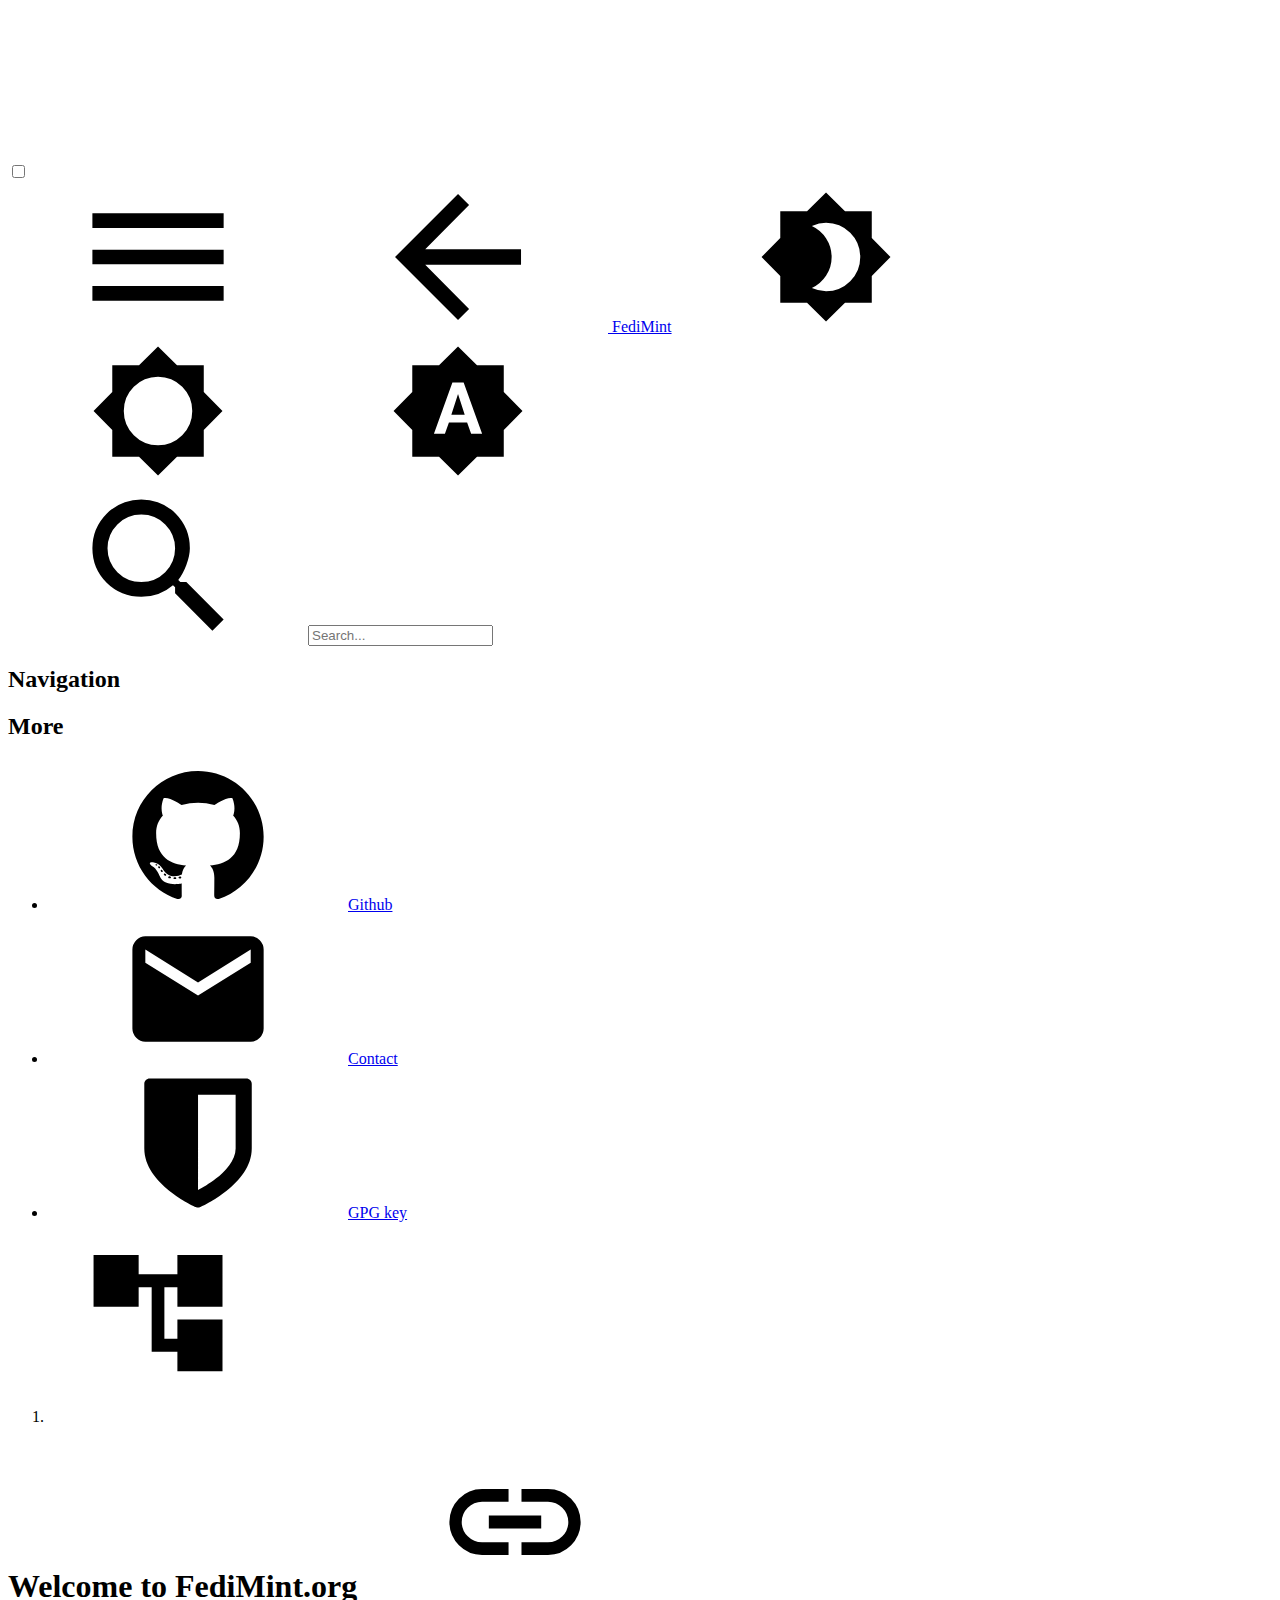
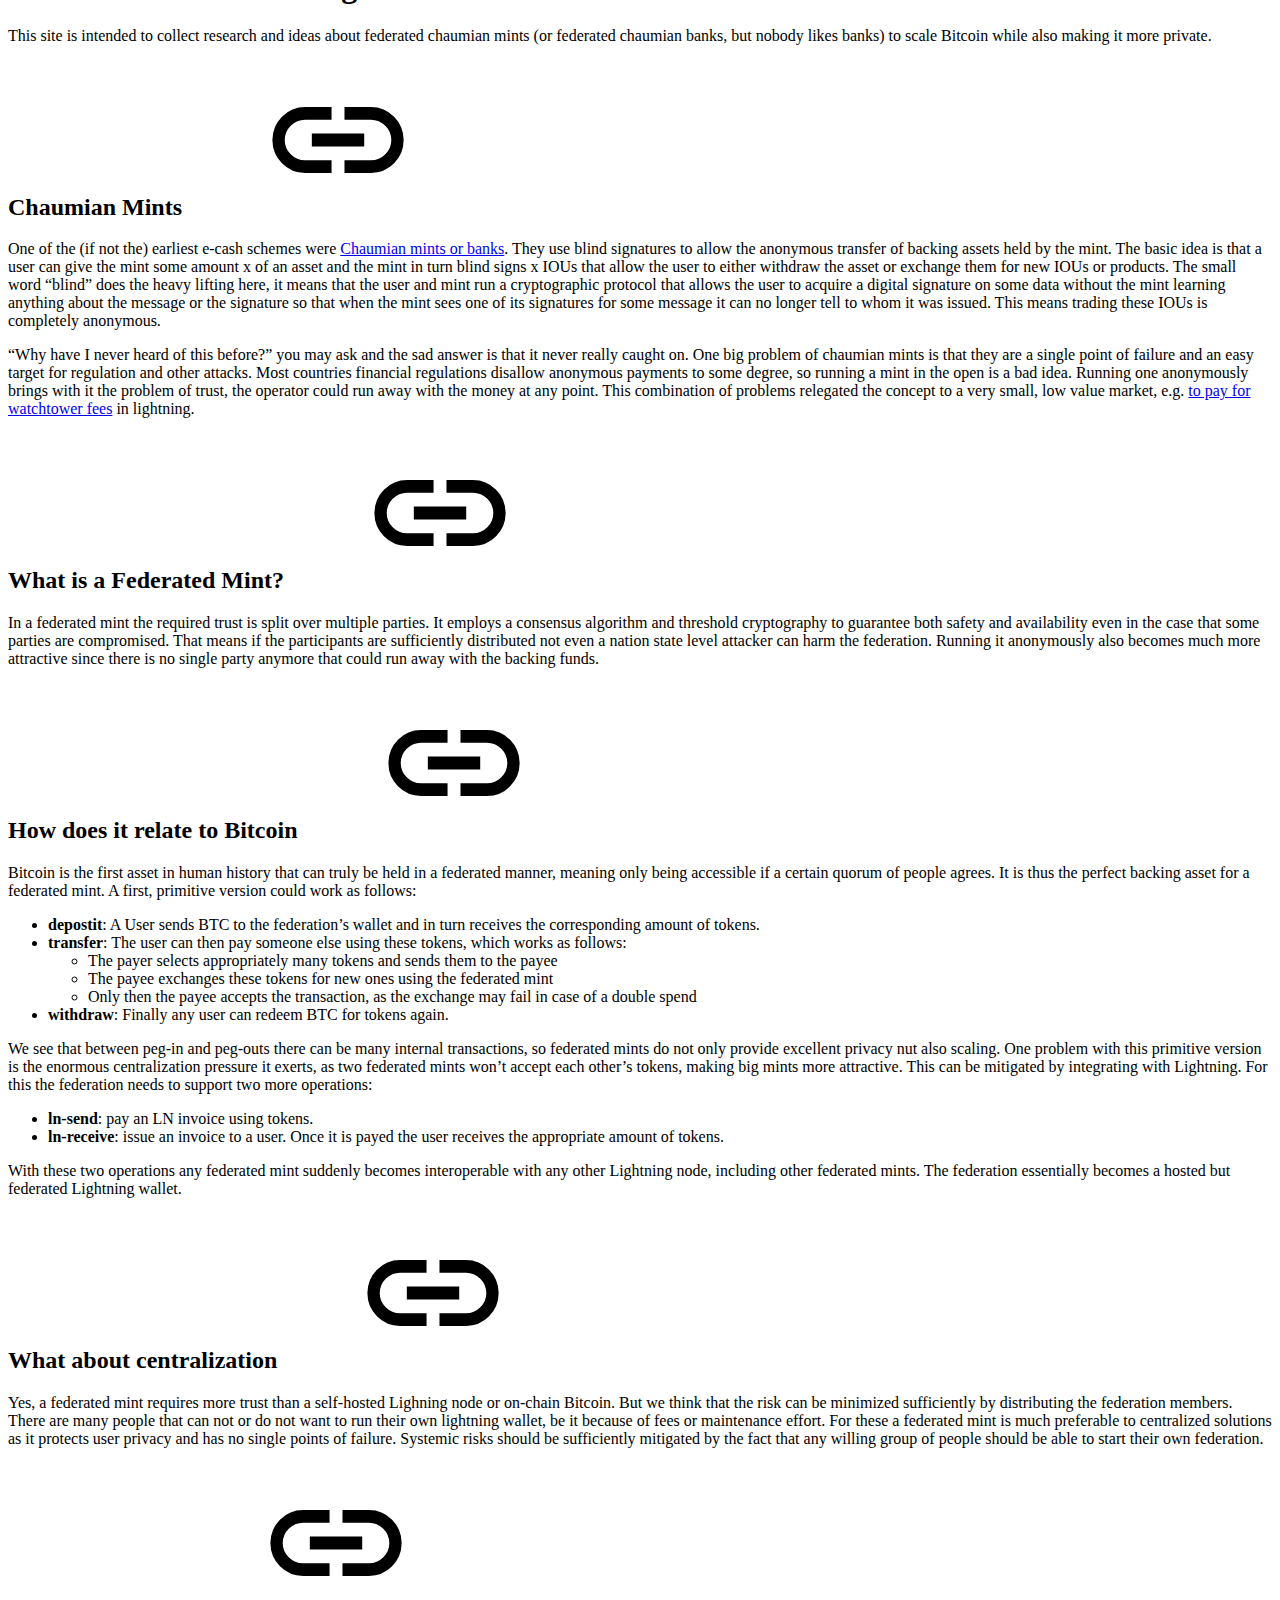
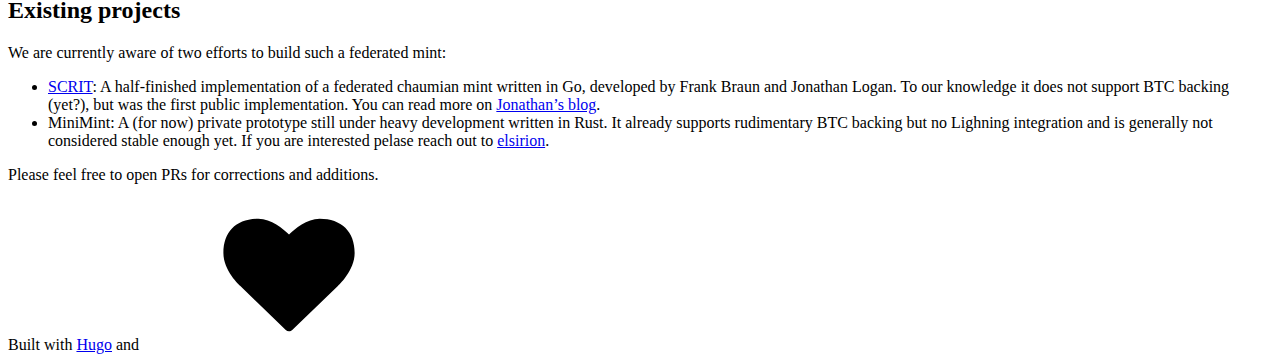
==== index.html @ 7e1661f8 "deploy: 95cd9605c2e03dbd8186b08d974507b83e293187" ====
<!doctype html><html lang=en class=color-toggle-hidden><head><meta name=generator content="Hugo 0.83.1"><meta charset=utf-8><meta name=viewport content="width=device-width,initial-scale=1"><meta name=color-scheme content="light dark"><meta name=description content="Welcome to FediMint.org    This site is intended to collect research and ideas about federated chaumian mints (or federated chaumian banks, but nobody likes banks) to scale Bitcoin while also making it more private.
Chaumian Mints    One of the (if not the) earliest e-cash schemes were Chaumian mints or banks. They use blind signatures to allow the anonymous transfer of backing assets held by the mint."><title>FediMint</title><link rel=icon href=/favicon/favicon-32x32.png type=image/x-icon><link rel=icon href=/favicon/favicon-32x32.png type=image/x-icon><script src=/js/darkmode-38abb9703d.min.js></script><link rel=preload as=font href=/fonts/Metropolis.woff2 type=font/woff2 crossorigin=anonymous><link rel=preload as=font href=/fonts/LiberationSans.woff2 type=font/woff2 crossorigin=anonymous><link rel=preload as=font href=/fonts/LiberationSans-Bold.woff2 type=font/woff2 crossorigin=anonymous><link rel=preload as=font href=/fonts/LiberationSans-BoldItalic.woff2 type=font/woff2 crossorigin=anonymous><link rel=preload as=font href=/fonts/LiberationSans-Italic.woff2 type=font/woff2 crossorigin=anonymous><link rel=preload as=font href=/fonts/LiberationMono.woff2 type=font/woff2 crossorigin=anonymous><link rel=preload as=font href=/fonts/DroidSans.woff2 type=font/woff2 crossorigin=anonymous><link rel=preload as=font href=/fonts/GeekdocIcons.woff2 type=font/woff2 crossorigin=anonymous><link rel=preload href=/main-6ab9bc3896.min.css as=style><link rel=stylesheet href=/main-6ab9bc3896.min.css media=all><link rel=preload href=/mobile-249b801e7d.min.css as=style><link rel=stylesheet href=/mobile-249b801e7d.min.css media="screen and (max-width: 45rem)"><link rel=preload href=/print-f79fc3e5d7.min.css as=style><link rel=stylesheet href=/print-f79fc3e5d7.min.css media=print><link rel=preload href=/custom.css as=style><link rel=stylesheet href=/custom.css media=all><link rel=alternate type=application/rss+xml href=https://fedimint.org/index.xml title=FediMint></head><body itemscope itemtype=https://schema.org/WebPage><svg class="svg-sprite" xmlns="http://www.w3.org/2000/svg" xmlns:xlink="http://www.w3.org/1999/xlink"><symbol viewBox="-2.29 -2.29 28.57 28.57" id="gdoc_arrow_back" xmlns="http://www.w3.org/2000/svg"><path d="M24 10.526v2.947H5.755l8.351 8.421-2.105 2.105-12-12 12-12 2.105 2.105-8.351 8.421H24z"/></symbol><symbol viewBox="-2.29 -2.29 28.57 28.57" id="gdoc_arrow_left_alt" xmlns="http://www.w3.org/2000/svg"><path d="M5.965 10.526V6.035L0 12l5.965 5.965v-4.491H24v-2.947H5.965z"/></symbol><symbol viewBox="-2.29 -2.29 28.57 28.57" id="gdoc_arrow_right_alt" xmlns="http://www.w3.org/2000/svg"><path d="M18.035 10.526V6.035L24 12l-5.965 5.965v-4.491H0v-2.947h18.035z"/></symbol><symbol viewBox="-2.29 -2.29 32.57 32.57" id="gdoc_bitbucket" xmlns="http://www.w3.org/2000/svg"><path d="M15.905 13.355c.189 1.444-1.564 2.578-2.784 1.839-1.375-.602-1.375-2.784-.034-3.403 1.151-.705 2.818.223 2.818 1.564zm1.907-.361c-.309-2.44-3.076-4.056-5.328-3.042-1.426.636-2.389 2.148-2.32 3.747.086 2.097 2.08 3.815 4.176 3.626s3.729-2.234 3.472-4.331zm4.108-9.315c-.756-.997-2.045-1.169-3.179-1.358-3.214-.516-6.513-.533-9.727.034-1.066.172-2.269.361-2.939 1.323 1.1 1.031 2.664 1.186 4.073 1.358 2.544.327 5.156.344 7.699.017 1.426-.172 3.008-.309 4.073-1.375zm.979 17.788c-.481 1.684-.206 3.953-1.994 4.932-3.076 1.701-6.806 1.89-10.191 1.289-1.787-.327-3.884-.894-4.864-2.578-.43-1.65-.705-3.334-.98-5.018l.103-.275.309-.155c5.121 3.386 12.288 3.386 17.427.0.808.241.206 1.22.189 1.805zM26.01 4.951c-.584 3.764-1.255 7.51-1.908 11.257-.189 1.1-1.255 1.719-2.148 2.183-3.214 1.615-6.96 1.89-10.483 1.512-2.389-.258-4.829-.894-6.771-2.389-.911-.705-.911-1.908-1.083-2.922-.602-3.523-1.289-7.046-1.719-10.604.206-1.547 1.942-2.217 3.231-2.698C6.848.654 8.686.362 10.508.19c3.884-.378 7.854-.241 11.618.859 1.341.395 2.784.945 3.695 2.097.412.533.275 1.203.189 1.805z"/></symbol><symbol viewBox="-2.29 -2.29 28.57 28.57" id="gdoc_bookmark" xmlns="http://www.w3.org/2000/svg"><path d="M15.268 4.392q.868.0 1.532.638t.664 1.506v17.463l-7.659-3.268-7.608 3.268V6.536q0-.868.664-1.506t1.532-.638h10.876zm4.34 14.144V4.392q0-.868-.638-1.532t-1.506-.664H6.537q0-.868.664-1.532T8.733.0h10.876q.868.0 1.532.664t.664 1.532v17.412z"/></symbol><symbol viewBox="-2.29 -2.29 32.57 32.57" id="gdoc_brightness_auto" xmlns="http://www.w3.org/2000/svg"><path d="M16.846 18.938h2.382L15.22 7.785h-2.44L8.772 18.938h2.382l.871-2.44h3.95zm7.087-9.062L27.999 14l-4.066 4.124v5.809h-5.809L14 27.999l-4.124-4.066H4.067v-5.809L.001 14l4.066-4.124V4.067h5.809L14 .001l4.124 4.066h5.809v5.809zm-11.385 4.937L14 10.282l1.452 4.531h-2.904z"/></symbol><symbol viewBox="-2.29 -2.29 32.57 32.57" id="gdoc_brightness_dark" xmlns="http://www.w3.org/2000/svg"><path d="M14 21.435q3.079.0 5.257-2.178T21.435 14t-2.178-5.257T14 6.565q-1.51.0-3.079.697 1.917.871 3.108 2.701T15.22 14t-1.191 4.037-3.108 2.701q1.568.697 3.079.697zm9.933-11.559L27.999 14l-4.066 4.124v5.809h-5.809L14 27.999l-4.124-4.066H4.067v-5.809L.001 14l4.066-4.124V4.067h5.809L14 .001l4.124 4.066h5.809v5.809z"/></symbol><symbol viewBox="-2.29 -2.29 32.57 32.57" id="gdoc_brightness_light" xmlns="http://www.w3.org/2000/svg"><path d="M14 21.435q3.079.0 5.257-2.178T21.435 14t-2.178-5.257T14 6.565 8.743 8.743 6.565 14t2.178 5.257T14 21.435zm9.933-3.311v5.809h-5.809L14 27.999l-4.124-4.066H4.067v-5.809L.001 14l4.066-4.124V4.067h5.809L14 .001l4.124 4.066h5.809v5.809L27.999 14z"/></symbol><symbol viewBox="-2.29 -2.29 32.57 32.57" id="gdoc_cloud_off" xmlns="http://www.w3.org/2000/svg"><path d="M9.023 10.5H7q-1.914.0-3.281 1.395t-1.367 3.309 1.367 3.281T7 19.852h11.375zM3.5 4.976l1.477-1.477L24.5 23.022l-1.477 1.477-2.352-2.297H6.999q-2.898.0-4.949-2.051t-2.051-4.949q0-2.844 1.969-4.867t4.758-2.133zm19.086 5.578q2.242.164 3.828 1.832T28 16.351q0 3.008-2.461 4.758l-1.695-1.695q1.805-.984 1.805-3.063.0-1.422-1.039-2.461t-2.461-1.039h-1.75v-.602q0-2.68-1.859-4.539t-4.539-1.859q-1.531.0-2.953.711l-1.75-1.695Q11.431 3.5 14.001 3.5q2.953.0 5.496 2.078t3.09 4.977z"/></symbol><symbol viewBox="-2.29 -2.29 32.57 32.57" id="gdoc_code" xmlns="http://www.w3.org/2000/svg"><path d="M9.917 24.5a1.75 1.75.0 10-3.501.001 1.75 1.75.0 003.501-.001zm0-21a1.75 1.75.0 10-3.501.001A1.75 1.75.0 009.917 3.5zm11.666 2.333a1.75 1.75.0 10-3.501.001 1.75 1.75.0 003.501-.001zm1.75.0a3.502 3.502.0 01-1.75 3.026c-.055 6.581-4.721 8.039-7.82 9.023-2.898.911-3.846 1.349-3.846 3.117v.474a3.502 3.502.0 011.75 3.026c0 1.932-1.568 3.5-3.5 3.5s-3.5-1.568-3.5-3.5c0-1.294.711-2.424 1.75-3.026V6.526A3.502 3.502.0 014.667 3.5c0-1.932 1.568-3.5 3.5-3.5s3.5 1.568 3.5 3.5a3.502 3.502.0 01-1.75 3.026v9.06c.93-.456 1.914-.766 2.807-1.039 3.391-1.075 5.323-1.878 5.359-5.687a3.502 3.502.0 01-1.75-3.026c0-1.932 1.568-3.5 3.5-3.5s3.5 1.568 3.5 3.5z"/></symbol><symbol viewBox="-2.29 -2.29 36.57 36.57" id="gdoc_date" xmlns="http://www.w3.org/2000/svg"><path d="M27.192 28.844V11.192H4.808v17.652h22.384zm0-25.689q1.277.0 2.253.976t.976 2.253v22.459q0 1.277-.976 2.216t-2.253.939H4.808q-1.352.0-2.291-.901t-.939-2.253V6.385q0-1.277.939-2.253t2.291-.976h1.577V.001h3.23v3.155h12.769V.001h3.23v3.155h1.577zm-3.155 11.267v3.155h-3.23v-3.155h3.23zm-6.46.0v3.155h-3.155v-3.155h3.155zm-6.384.0v3.155h-3.23v-3.155h3.23z"/></symbol><symbol viewBox="-2.29 -2.29 36.57 36.57" id="gdoc_download" xmlns="http://www.w3.org/2000/svg"><path d="M2.866 28.209h26.269v3.79H2.866v-3.79zm26.268-16.925L16 24.418 2.866 11.284h7.493V.001h11.283v11.283h7.493z"/></symbol><symbol viewBox="-2.29 -2.29 36.57 36.57" id="gdoc_email" xmlns="http://www.w3.org/2000/svg"><path d="M28.845 9.615v-3.23L16 14.422 3.155 6.385v3.23L16 17.577zm0-6.46q1.277.0 2.216.977T32 6.385v19.23q0 1.277-.939 2.253t-2.216.977H3.155q-1.277.0-2.216-.977T0 25.615V6.385q0-1.277.939-2.253t2.216-.977h25.69z"/></symbol><symbol viewBox="-2.29 -2.29 32.57 32.57" id="gdoc_git" xmlns="http://www.w3.org/2000/svg"><path d="M27.472 12.753 15.247.529a1.803 1.803.0 00-2.55.0l-2.84 2.84 2.137 2.137a2.625 2.625.0 013.501 3.501l3.499 3.499a2.625 2.625.0 11-1.237 1.237l-3.499-3.499c-.083.04-.169.075-.257.106v7.3a2.626 2.626.0 11-1.75.0v-7.3a2.626 2.626.0 01-1.494-3.607L8.62 4.606l-8.09 8.09a1.805 1.805.0 000 2.551l12.225 12.224a1.803 1.803.0 002.55.0l12.168-12.168a1.805 1.805.0 000-2.551z"/></symbol><symbol viewBox="-2.29 -2.29 36.57 36.57" id="gdoc_github" xmlns="http://www.w3.org/2000/svg"><path d="M16 .394c8.833.0 15.999 7.166 15.999 15.999.0 7.062-4.583 13.062-10.937 15.187-.813.146-1.104-.354-1.104-.771.0-.521.021-2.25.021-4.396.0-1.5-.5-2.458-1.083-2.958 3.562-.396 7.312-1.75 7.312-7.896.0-1.75-.625-3.167-1.646-4.291.167-.417.708-2.042-.167-4.25-1.333-.417-4.396 1.646-4.396 1.646a15.032 15.032.0 00-8 0S8.937 6.602 7.603 7.018c-.875 2.208-.333 3.833-.167 4.25-1.021 1.125-1.646 2.542-1.646 4.291.0 6.125 3.729 7.5 7.291 7.896-.458.417-.875 1.125-1.021 2.146-.917.417-3.25 1.125-4.646-1.333-.875-1.521-2.458-1.646-2.458-1.646-1.562-.021-.104.979-.104.979 1.042.479 1.771 2.333 1.771 2.333.938 2.854 5.396 1.896 5.396 1.896.0 1.333.021 2.583.021 2.979.0.417-.292.917-1.104.771C4.582 29.455-.001 23.455-.001 16.393-.001 7.56 7.165.394 15.998.394zM6.063 23.372c.042-.083-.021-.187-.146-.25-.125-.042-.229-.021-.271.042-.042.083.021.187.146.25.104.062.229.042.271-.042zm.646.709c.083-.062.062-.208-.042-.333-.104-.104-.25-.146-.333-.062-.083.062-.062.208.042.333.104.104.25.146.333.062zm.625.937c.104-.083.104-.25.0-.396-.083-.146-.25-.208-.354-.125-.104.062-.104.229.0.375s.271.208.354.146zm.875.875c.083-.083.042-.271-.083-.396-.146-.146-.333-.167-.417-.062-.104.083-.062.271.083.396.146.146.333.167.417.062zm1.187.521c.042-.125-.083-.271-.271-.333-.167-.042-.354.021-.396.146s.083.271.271.312c.167.062.354.0.396-.125zm1.313.104c0-.146-.167-.25-.354-.229-.187.0-.333.104-.333.229.0.146.146.25.354.229.187.0.333-.104.333-.229zm1.208-.208c-.021-.125-.187-.208-.375-.187-.187.042-.312.167-.292.312.021.125.187.208.375.167s.312-.167.292-.292z"/></symbol><symbol viewBox="-2.29 -2.29 32.57 32.57" id="gdoc_gitlab" xmlns="http://www.w3.org/2000/svg"><path d="M1.629 11.034 14 26.888.442 17.048a1.09 1.09.0 01-.39-1.203l1.578-4.811zm7.217.0h10.309l-5.154 15.854zM5.753 1.475l3.093 9.559H1.63l3.093-9.559a.548.548.0 011.031.0zm20.618 9.559 1.578 4.811c.141.437-.016.922-.39 1.203l-13.558 9.84 12.371-15.854zm0 0h-7.216l3.093-9.559a.548.548.0 011.031.0z"/></symbol><symbol viewBox="-2.29 -2.29 36.57 36.57" id="gdoc_heart" xmlns="http://www.w3.org/2000/svg"><path d="M16 29.714a1.11 1.11.0 01-.786-.321L4.072 18.643c-.143-.125-4.071-3.714-4.071-8 0-5.232 3.196-8.357 8.535-8.357 3.125.0 6.053 2.464 7.464 3.857 1.411-1.393 4.339-3.857 7.464-3.857 5.339.0 8.535 3.125 8.535 8.357.0 4.286-3.928 7.875-4.089 8.035L16.785 29.392c-.214.214-.5.321-.786.321z"/></symbol><symbol viewBox="-2.29 -2.29 32.57 32.57" id="gdoc_keyborad_arrow_down" xmlns="http://www.w3.org/2000/svg"><path d="M3.281 5.36 14 16.079 24.719 5.36 28 8.641l-14 14-14-14z"/></symbol><symbol viewBox="-2.29 -2.29 36.57 36.57" id="gdoc_keyborad_arrow_left" xmlns="http://www.w3.org/2000/svg"><path d="M25.875 28.25 22.125 32 6.126 16.001 22.125.002l3.75 3.75-12.25 12.25z"/></symbol><symbol viewBox="-2.29 -2.29 36.57 36.57" id="gdoc_keyborad_arrow_right" xmlns="http://www.w3.org/2000/svg"><path d="M6.125 28.25 18.375 16 6.125 3.75 9.875.0l15.999 15.999L9.875 31.998z"/></symbol><symbol viewBox="-2.29 -2.29 36.57 36.57" id="gdoc_link" xmlns="http://www.w3.org/2000/svg"><path d="M24.037 7.963q3.305.0 5.634 2.366T32 16t-2.329 5.671-5.634 2.366h-6.46v-3.08h6.46q2.028.0 3.493-1.465t1.465-3.493-1.465-3.493-3.493-1.465h-6.46v-3.08h6.46zM9.615 17.578v-3.155h12.77v3.155H9.615zM3.005 16q0 2.028 1.465 3.493t3.493 1.465h6.46v3.08h-6.46q-3.305.0-5.634-2.366T0 16.001t2.329-5.671 5.634-2.366h6.46v3.08h-6.46q-2.028.0-3.493 1.465t-1.465 3.493z"/></symbol><symbol viewBox="-2.29 -2.29 36.57 36.57" id="gdoc_menu" xmlns="http://www.w3.org/2000/svg"><path d="M.001 5.334h31.998v3.583H.001V5.334zm0 12.416v-3.5h31.998v3.5H.001zm0 8.916v-3.583h31.998v3.583H.001z"/></symbol><symbol viewBox="-2.29 -2.29 32.57 32.57" id="gdoc_notification" xmlns="http://www.w3.org/2000/svg"><path d="M22.615 19.384l2.894 2.894v1.413H2.49v-1.413l2.894-2.894V12.25q0-3.365 1.716-5.856t4.745-3.231v-1.01q0-.875.606-1.514T13.999.0t1.548.639.606 1.514v1.01q3.029.74 4.745 3.231t1.716 5.856v7.134zM14 27.999q-1.211.0-2.053-.808t-.841-2.019h5.788q0 1.144-.875 1.986T14 27.999z"/></symbol><symbol viewBox="-2.29 -2.29 32.57 32.57" id="gdoc_path" xmlns="http://www.w3.org/2000/svg"><path d="M28 12.62h-9.793V8.414h-2.826v11.173h2.826v-4.206H28V26.62h-9.793v-4.206H12.62v-14H9.794v4.206H.001V1.381h9.793v4.206h8.413V1.381H28V12.62z"/></symbol><symbol viewBox="-2.29 -2.29 36.57 36.57" id="gdoc_person" xmlns="http://www.w3.org/2000/svg"><path d="M16 20.023q5.052.0 10.526 2.199t5.473 5.754v4.023H0v-4.023q0-3.555 5.473-5.754t10.526-2.199zM16 16q-3.275.0-5.614-2.339T8.047 8.047t2.339-5.661T16 0t5.614 2.386 2.339 5.661-2.339 5.614T16 16z"/></symbol><symbol viewBox="-2.29 -2.29 36.57 36.57" id="gdoc_search" xmlns="http://www.w3.org/2000/svg"><path d="M11.925 20.161q3.432.0 5.834-2.402t2.402-5.834-2.402-5.834-5.834-2.402-5.834 2.402-2.402 5.834 2.402 5.834 5.834 2.402zm10.981.0L32 29.255 29.255 32l-9.094-9.094v-1.458l-.515-.515q-3.26 2.831-7.721 2.831-4.976.0-8.45-3.432T.001 11.925t3.474-8.45 8.45-3.474 8.407 3.474 3.432 8.45q0 1.802-.858 4.075t-1.973 3.646l.515.515h1.458z"/></symbol><symbol viewBox="-2.29 -2.29 32.57 32.57" id="gdoc_shield" xmlns="http://www.w3.org/2000/svg"><path d="M22.167 15.166V3.5h-8.166v20.726c.93-.492 2.424-1.349 3.883-2.497 1.95-1.531 4.284-3.919 4.284-6.562zm3.499-13.999v14c0 7.674-10.737 12.523-11.192 12.724-.146.073-.31.109-.474.109s-.328-.036-.474-.109c-.456-.201-11.192-5.049-11.192-12.724v-14C2.334.529 2.863.0 3.501.0H24.5c.638.0 1.167.529 1.167 1.167z"/></symbol><symbol viewBox="-2.29 -2.29 32.57 32.57" id="gdoc_tags" xmlns="http://www.w3.org/2000/svg"><path d="M6.606 7.549c0-1.047-.84-1.887-1.887-1.887s-1.887.84-1.887 1.887.84 1.887 1.887 1.887 1.887-.84 1.887-1.887zm15.732 8.493c0 .501-.206.988-.546 1.327l-7.239 7.254c-.354.339-.84.546-1.342.546s-.988-.206-1.327-.546L1.342 14.066C.59 13.329.0 11.899.0 10.852V4.718a1.9 1.9.0 011.887-1.887h6.134c1.047.0 2.477.59 3.229 1.342L21.792 14.7c.339.354.546.84.546 1.342zm5.661.0c0 .501-.206.988-.546 1.327l-7.239 7.254c-.354.339-.84.546-1.342.546-.767.0-1.15-.354-1.651-.87l6.93-6.93c.339-.339.546-.826.546-1.327s-.206-.988-.546-1.342L13.609 4.173c-.752-.752-2.182-1.342-3.229-1.342h3.303c1.047.0 2.477.59 3.229 1.342L27.454 14.7c.339.354.546.84.546 1.342z"/></symbol></svg><div class=wrapper><input type=checkbox class=hidden id=menu-control><header class=gdoc-header><div class="container flex align-center justify-between"><label for=menu-control class=gdoc-nav__control><svg class="icon gdoc_menu"><use xlink:href="#gdoc_menu"/></svg><svg class="icon gdoc_arrow_back"><use xlink:href="#gdoc_arrow_back"/></svg></label><a class=gdoc-header__link href=https://fedimint.org/><span class="gdoc-brand flex align-center"><img class=gdoc-brand__img src=/brand.svg alt>
FediMint</span></a>
<span id=gdoc-dark-mode><svg class="icon gdoc_brightness_dark"><use xlink:href="#gdoc_brightness_dark"/></svg><svg class="icon gdoc_brightness_light"><use xlink:href="#gdoc_brightness_light"/></svg><svg class="icon gdoc_brightness_auto"><use xlink:href="#gdoc_brightness_auto"/></svg></span></div></header><main class="container flex flex-even"><aside class=gdoc-nav><nav><div class=gdoc-search><svg class="icon gdoc_search"><use xlink:href="#gdoc_search"/></svg><input type=text id=gdoc-search-input class=gdoc-search__input placeholder=Search... aria-label=Search maxlength=64><div class="gdoc-search__spinner spinner hidden"></div><ul id=gdoc-search-results class=gdoc-search__list></ul></div><section class=gdoc-nav--main><h2>Navigation</h2><ul class=gdoc-nav__list></ul></section><section class=gdoc-nav--more><h2>More</h2><ul class=gdoc-nav__list><li><span class=flex><svg class="icon gdoc_github"><use xlink:href="#gdoc_github"/></svg><a href=https://github.com/fedimint class=gdoc-nav__entry>Github</a></span></li><li><span class=flex><svg class="icon gdoc_email"><use xlink:href="#gdoc_email"/></svg><a href=mailto:elsirion@protonmail.com class=gdoc-nav__entry>Contact</a></span></li><li><span class=flex><svg class="icon gdoc_shield"><use xlink:href="#gdoc_shield"/></svg><a href=/elsirion.asc class=gdoc-nav__entry>GPG key</a></span></li></ul></section></nav></aside><div class=gdoc-page><div class="gdoc-page__header flex flex-wrap
justify-between
hidden-mobile" itemprop=breadcrumb><div><svg class="icon gdoc_path hidden-mobile"><use xlink:href="#gdoc_path"/></svg><ol class=breadcrumb itemscope itemtype=https://schema.org/BreadcrumbList><li itemprop=itemListElement itemscope itemtype=https://schema.org/ListItem><span itemprop=name></span><meta itemprop=position content="1"></li></ol></div></div><article class=gdoc-markdown><h1></h1><div class=gdoc-page__anchorwrap><h1 id=welcome-to-fedimintorg>Welcome to FediMint.org
<a data-clipboard-text=https://fedimint.org/#welcome-to-fedimintorg class="gdoc-page__anchor gdoc-page__anchor--right clip" aria-label="Anchor Welcome to FediMint.org" href=#welcome-to-fedimintorg><svg class="icon gdoc_link"><use xlink:href="#gdoc_link"/></svg></a></h1></div><p>This site is intended to collect research and ideas about federated chaumian mints (or federated chaumian banks, but
nobody likes banks) to scale Bitcoin while also making it more private.</p><div class=gdoc-page__anchorwrap><h2 id=chaumian-mints>Chaumian Mints
<a data-clipboard-text=https://fedimint.org/#chaumian-mints class="gdoc-page__anchor gdoc-page__anchor--right clip" aria-label="Anchor Chaumian Mints" href=#chaumian-mints><svg class="icon gdoc_link"><use xlink:href="#gdoc_link"/></svg></a></h2></div><p>One of the (if not the) earliest e-cash schemes were <a class=gdoc-markdown__link href=http://www.hit.bme.hu/~buttyan/courses/BMEVIHIM219/2009/Chaum.BlindSigForPayment.1982.PDF>Chaumian mints or banks</a>. They use blind signatures to allow the
anonymous transfer of backing assets held by the mint. The basic idea is that a user can give the mint some amount x of
an asset and the mint in turn blind signs x IOUs that allow the user to either withdraw the asset or exchange
them for new IOUs or products. The small word &ldquo;blind&rdquo; does the heavy lifting here, it means that the user and mint run
a cryptographic protocol that allows the user to acquire a digital signature on some data without the mint learning
anything about the message or the signature so that when the mint sees one of its signatures for some message it can
no longer tell to whom it was issued. This means trading these IOUs is completely anonymous.</p><p>&ldquo;Why have I never heard of this before?&rdquo; you may ask and the sad answer is that it never really caught on. One big
problem of chaumian mints is that they are a single point of failure and an easy target for regulation and other
attacks. Most countries financial regulations disallow anonymous payments to some degree, so running a mint in the open
is a bad idea. Running one anonymously brings with it the problem of trust, the operator could run away with the money
at any point. This combination of problems relegated the concept to a very small, low value market, e.g.
<a class=gdoc-markdown__link href=https://lightning-wallet.com/storage-tokens#storage-tokens>to pay for watchtower fees</a> in lightning.</p><div class=gdoc-page__anchorwrap><h2 id=what-is-a-federated-mint>What is a Federated Mint?
<a data-clipboard-text=https://fedimint.org/#what-is-a-federated-mint class="gdoc-page__anchor gdoc-page__anchor--right clip" aria-label="Anchor What is a Federated Mint?" href=#what-is-a-federated-mint><svg class="icon gdoc_link"><use xlink:href="#gdoc_link"/></svg></a></h2></div><p>In a federated mint the required trust is split over multiple parties. It employs a consensus algorithm
and threshold cryptography to guarantee both safety and availability even in the case that some parties are
compromised. That means if the participants are sufficiently distributed not even a nation state level attacker can
harm the federation. Running it anonymously also becomes much more attractive since there is no single party anymore
that could run away with the backing funds.</p><div class=gdoc-page__anchorwrap><h2 id=how-does-it-relate-to-bitcoin>How does it relate to Bitcoin
<a data-clipboard-text=https://fedimint.org/#how-does-it-relate-to-bitcoin class="gdoc-page__anchor gdoc-page__anchor--right clip" aria-label="Anchor How does it relate to Bitcoin" href=#how-does-it-relate-to-bitcoin><svg class="icon gdoc_link"><use xlink:href="#gdoc_link"/></svg></a></h2></div><p>Bitcoin is the first asset in human history that can truly be held in a federated manner, meaning only being accessible
if a certain quorum of people agrees. It is thus the perfect backing asset for a federated mint. A first, primitive
version could work as follows:</p><ul><li><strong>depostit</strong>: A User sends BTC to the federation&rsquo;s wallet and in turn receives the corresponding amount of tokens.</li><li><strong>transfer</strong>: The user can then pay someone else using these tokens, which works as follows:<ul><li>The payer selects appropriately many tokens and sends them to the payee</li><li>The payee exchanges these tokens for new ones using the federated mint</li><li>Only then the payee accepts the transaction, as the exchange may fail in case of a double spend</li></ul></li><li><strong>withdraw</strong>: Finally any user can redeem BTC for tokens again.</li></ul><p>We see that between peg-in and peg-outs there can be many internal transactions, so federated mints do not only provide
excellent privacy nut also scaling. One problem with this primitive version is the enormous centralization pressure it
exerts, as two federated mints won&rsquo;t accept each other&rsquo;s tokens, making big mints more attractive. This can be mitigated
by integrating with Lightning. For this the federation needs to support two more operations:</p><ul><li><strong>ln-send</strong>: pay an LN invoice using tokens.</li><li><strong>ln-receive</strong>: issue an invoice to a user. Once it is payed the user receives the appropriate amount of tokens.</li></ul><p>With these two operations any federated mint suddenly becomes interoperable with any other Lightning node, including
other federated mints. The federation essentially becomes a hosted but federated Lightning wallet.</p><div class=gdoc-page__anchorwrap><h2 id=what-about-centralization>What about centralization
<a data-clipboard-text=https://fedimint.org/#what-about-centralization class="gdoc-page__anchor gdoc-page__anchor--right clip" aria-label="Anchor What about centralization" href=#what-about-centralization><svg class="icon gdoc_link"><use xlink:href="#gdoc_link"/></svg></a></h2></div><p>Yes, a federated mint requires more trust than a self-hosted Lighning node or on-chain Bitcoin. But we think that the
risk can be minimized sufficiently by distributing the federation members. There are many people that can not or do not
want to run their own lightning wallet, be it because of fees or maintenance effort. For these a federated mint is
much preferable to centralized solutions as it protects user privacy and has no single points of failure. Systemic risks
should be sufficiently mitigated by the fact that any willing group of people should be able to start their own
federation.</p><div class=gdoc-page__anchorwrap><h2 id=existing-projects>Existing projects
<a data-clipboard-text=https://fedimint.org/#existing-projects class="gdoc-page__anchor gdoc-page__anchor--right clip" aria-label="Anchor Existing projects" href=#existing-projects><svg class="icon gdoc_link"><use xlink:href="#gdoc_link"/></svg></a></h2></div><p>We are currently aware of two efforts to build such a federated mint:</p><ul><li><a class=gdoc-markdown__link href=https://github.com/scritcash>SCRIT</a>: A half-finished implementation of a federated chaumian mint written in Go, developed by Frank Braun and Jonathan Logan.
To our knowledge it does not support BTC backing (yet?), but was the first public implementation.
You can read more on <a class=gdoc-markdown__link href=https://opaque.link/post/scrit-vision/>Jonathan&rsquo;s blog</a>.</li><li>MiniMint: A (for now) private prototype still under heavy development written in Rust. It already supports rudimentary BTC backing but
no Lighning integration and is generally not considered stable enough yet. If you are interested pelase reach out to
<a class=gdoc-markdown__link href=mailto:elsirion@protonmail.com>elsirion</a>.</li></ul><p>Please feel free to open PRs for corrections and additions.</p></article><div class="gdoc-page__footer flex flex-wrap justify-between"></div></div></main><footer class=gdoc-footer><div class="container flex flex-wrap"><span class=gdoc-footer__item>Built with <a href=https://gohugo.io/ class=gdoc-footer__link>Hugo</a> and<svg class="icon gdoc_heart"><use xlink:href="#gdoc_heart"/></svg></span></div></footer></div><script defer src=/js/en.search.min.355bdf0a61a2bdf358614b7a41df4e7a3c2d84711dcb4dda9ca88696bb9f277a.js></script><script defer src=/js/clipboard-27784b7376.min.js></script><script>document.addEventListener("DOMContentLoaded",function(a){var b=new ClipboardJS('.clip')})</script></body></html>
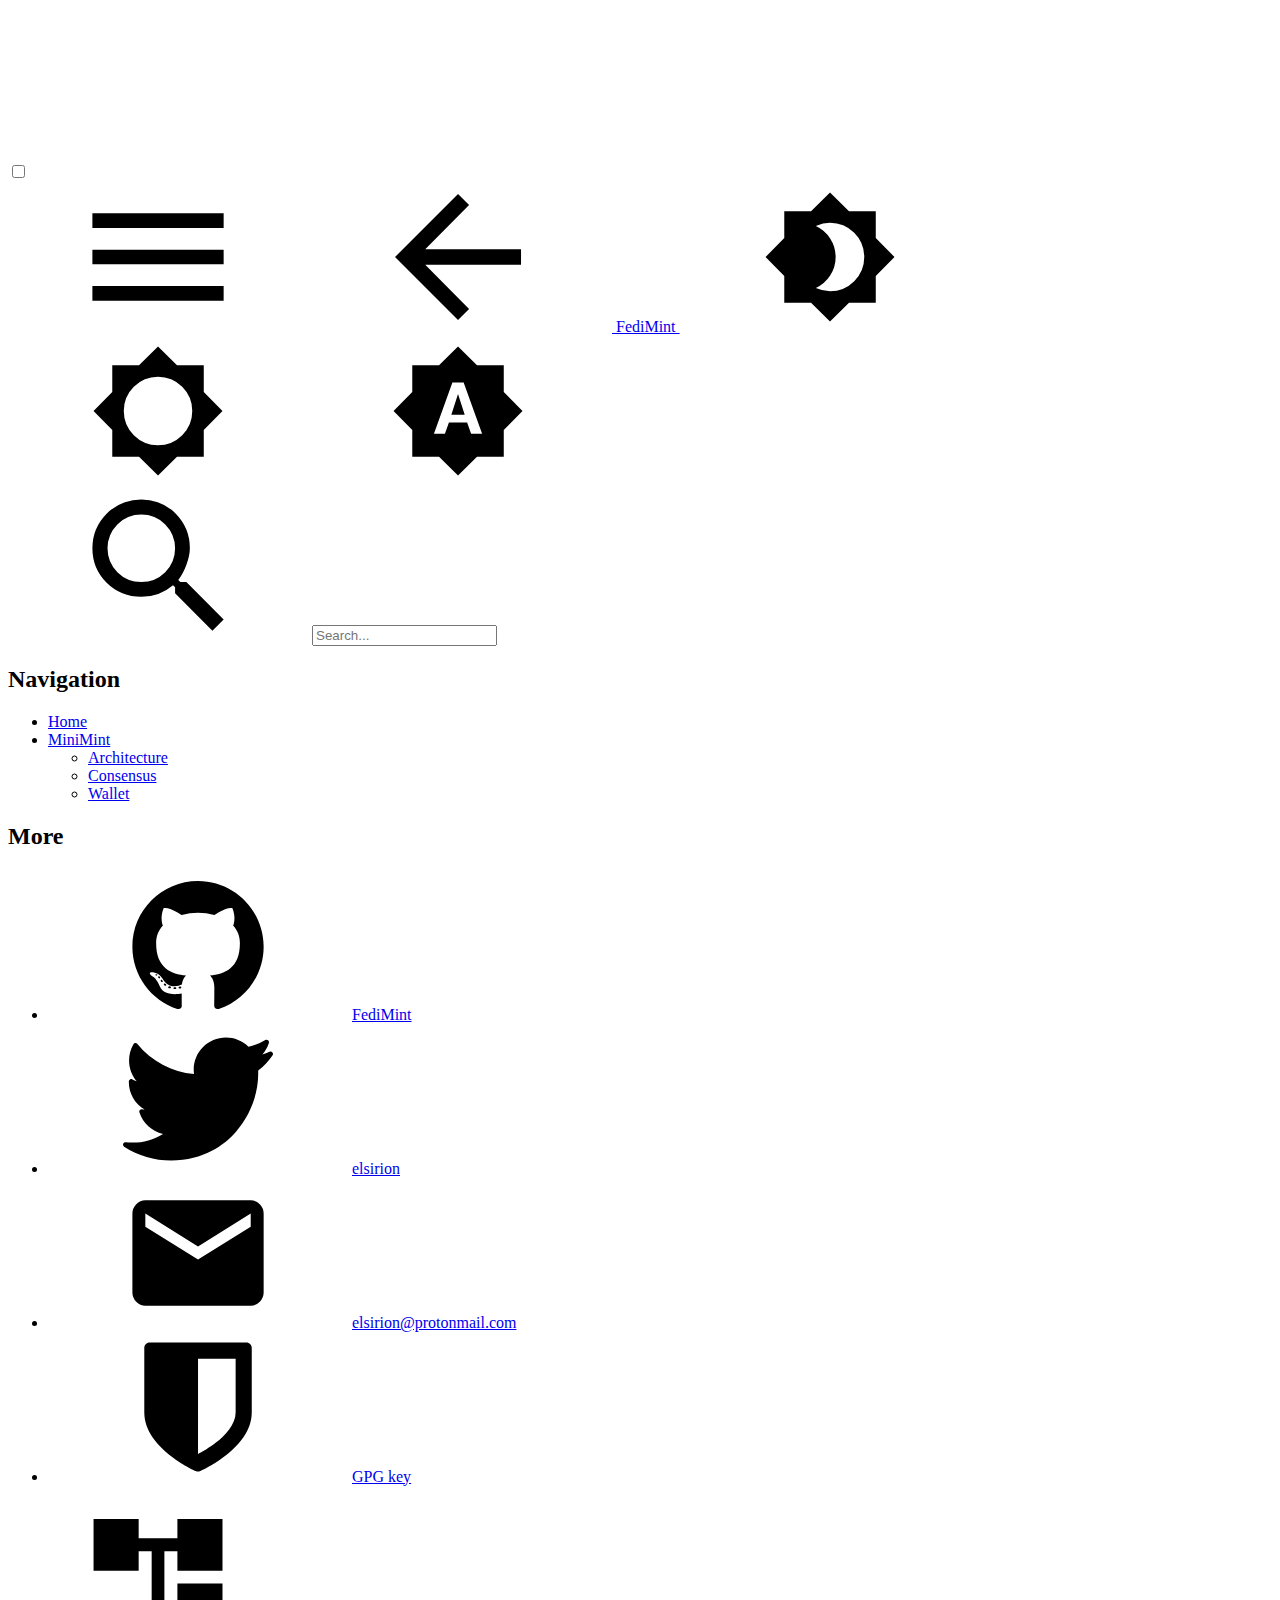
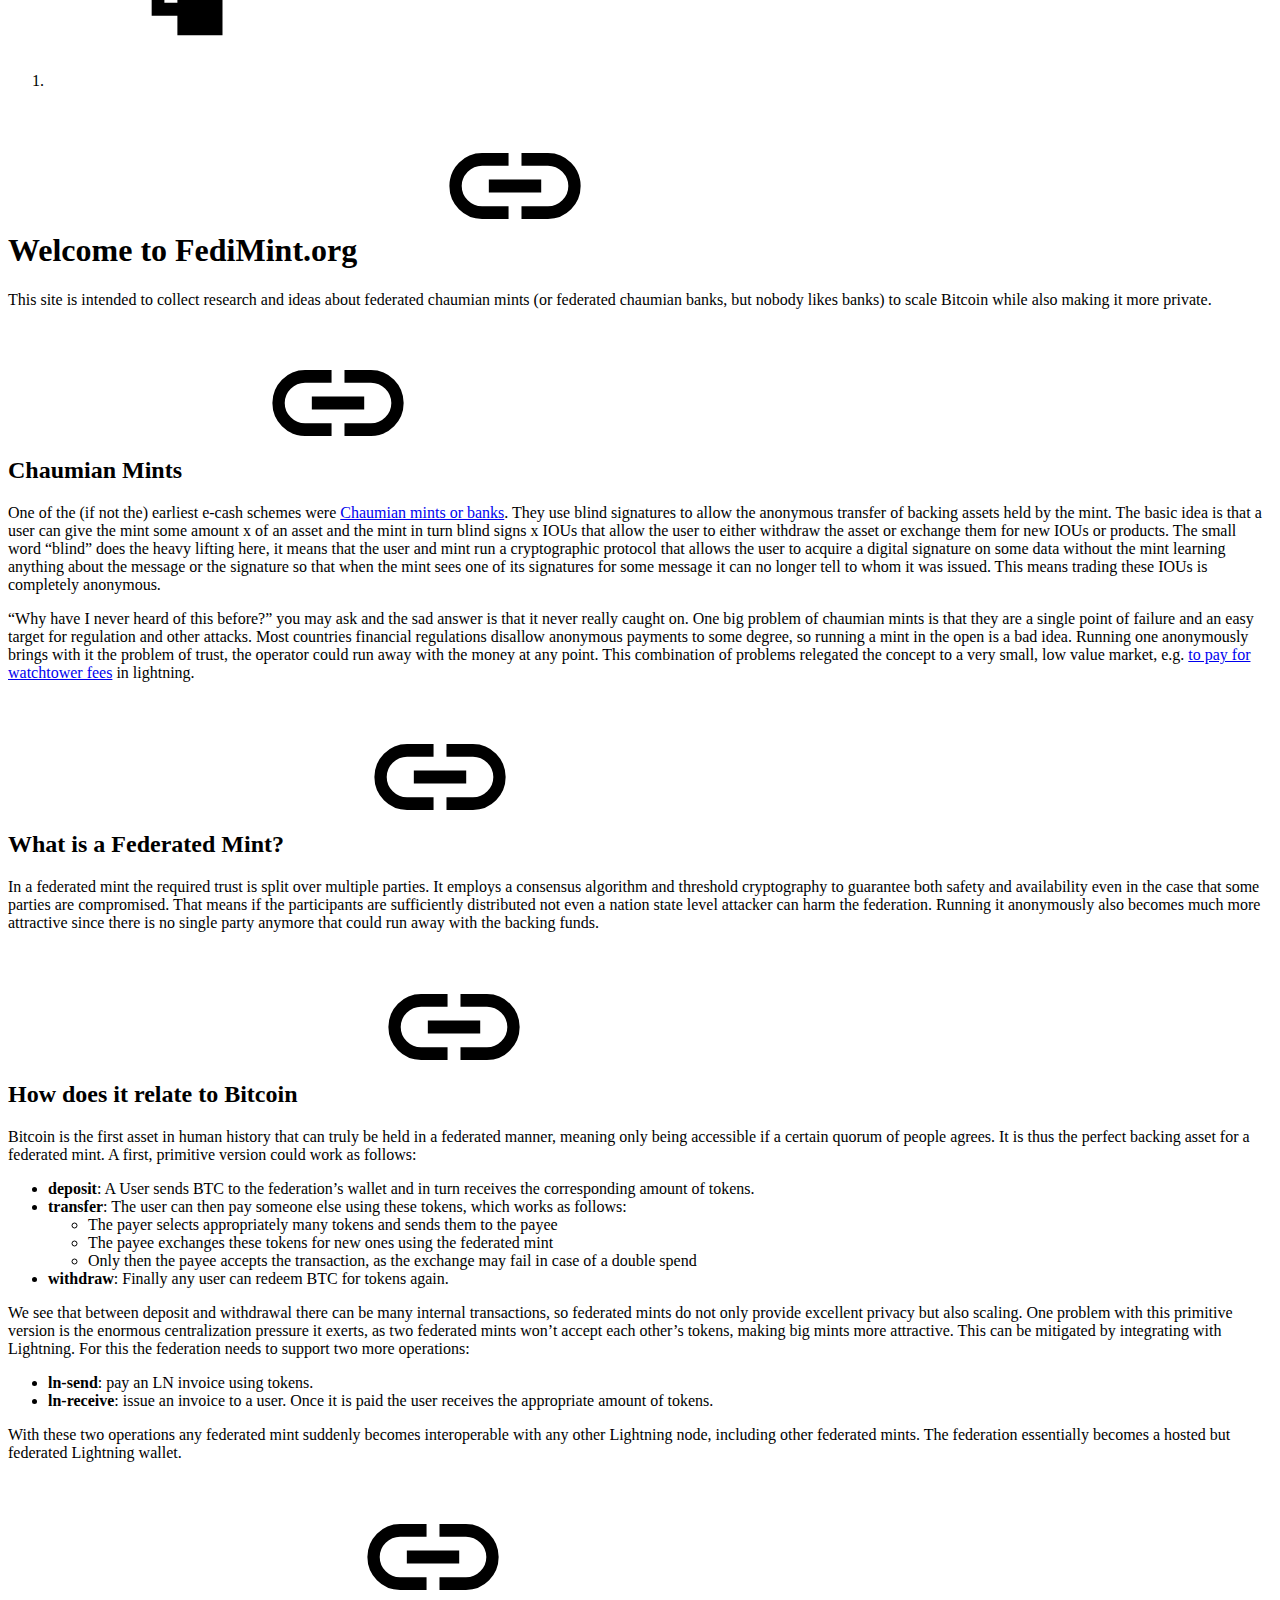
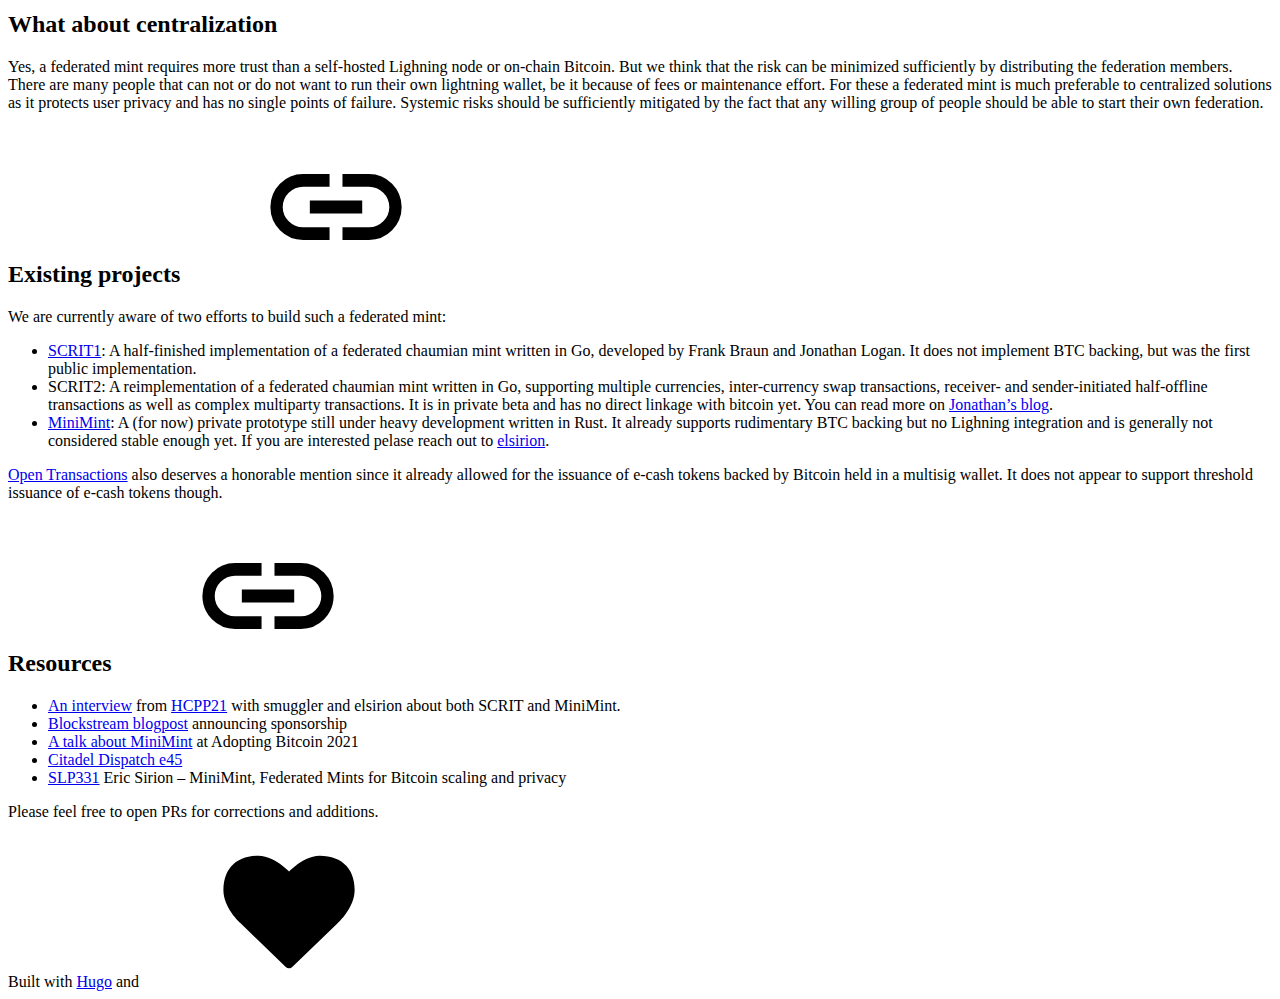
==== commit ce367673: "deploy: 5b45014b7fe42aca60f257664a5d21df5f9284ea" ====
--- a/index.html
+++ b/index.html
@@ -1,43 +1,268 @@
-<!doctype html><html lang=en class=color-toggle-hidden><head><meta name=generator content="Hugo 0.83.1"><meta charset=utf-8><meta name=viewport content="width=device-width,initial-scale=1"><meta name=color-scheme content="light dark"><meta name=description content="Welcome to FediMint.org    This site is intended to collect research and ideas about federated chaumian mints (or federated chaumian banks, but nobody likes banks) to scale Bitcoin while also making it more private.
-Chaumian Mints    One of the (if not the) earliest e-cash schemes were Chaumian mints or banks. They use blind signatures to allow the anonymous transfer of backing assets held by the mint."><title>FediMint</title><link rel=icon href=/favicon/favicon-32x32.png type=image/x-icon><link rel=icon href=/favicon/favicon-32x32.png type=image/x-icon><script src=/js/darkmode-38abb9703d.min.js></script><link rel=preload as=font href=/fonts/Metropolis.woff2 type=font/woff2 crossorigin=anonymous><link rel=preload as=font href=/fonts/LiberationSans.woff2 type=font/woff2 crossorigin=anonymous><link rel=preload as=font href=/fonts/LiberationSans-Bold.woff2 type=font/woff2 crossorigin=anonymous><link rel=preload as=font href=/fonts/LiberationSans-BoldItalic.woff2 type=font/woff2 crossorigin=anonymous><link rel=preload as=font href=/fonts/LiberationSans-Italic.woff2 type=font/woff2 crossorigin=anonymous><link rel=preload as=font href=/fonts/LiberationMono.woff2 type=font/woff2 crossorigin=anonymous><link rel=preload as=font href=/fonts/DroidSans.woff2 type=font/woff2 crossorigin=anonymous><link rel=preload as=font href=/fonts/GeekdocIcons.woff2 type=font/woff2 crossorigin=anonymous><link rel=preload href=/main-6ab9bc3896.min.css as=style><link rel=stylesheet href=/main-6ab9bc3896.min.css media=all><link rel=preload href=/mobile-249b801e7d.min.css as=style><link rel=stylesheet href=/mobile-249b801e7d.min.css media="screen and (max-width: 45rem)"><link rel=preload href=/print-f79fc3e5d7.min.css as=style><link rel=stylesheet href=/print-f79fc3e5d7.min.css media=print><link rel=preload href=/custom.css as=style><link rel=stylesheet href=/custom.css media=all><link rel=alternate type=application/rss+xml href=https://fedimint.org/index.xml title=FediMint></head><body itemscope itemtype=https://schema.org/WebPage><svg class="svg-sprite" xmlns="http://www.w3.org/2000/svg" xmlns:xlink="http://www.w3.org/1999/xlink"><symbol viewBox="-2.29 -2.29 28.57 28.57" id="gdoc_arrow_back" xmlns="http://www.w3.org/2000/svg"><path d="M24 10.526v2.947H5.755l8.351 8.421-2.105 2.105-12-12 12-12 2.105 2.105-8.351 8.421H24z"/></symbol><symbol viewBox="-2.29 -2.29 28.57 28.57" id="gdoc_arrow_left_alt" xmlns="http://www.w3.org/2000/svg"><path d="M5.965 10.526V6.035L0 12l5.965 5.965v-4.491H24v-2.947H5.965z"/></symbol><symbol viewBox="-2.29 -2.29 28.57 28.57" id="gdoc_arrow_right_alt" xmlns="http://www.w3.org/2000/svg"><path d="M18.035 10.526V6.035L24 12l-5.965 5.965v-4.491H0v-2.947h18.035z"/></symbol><symbol viewBox="-2.29 -2.29 32.57 32.57" id="gdoc_bitbucket" xmlns="http://www.w3.org/2000/svg"><path d="M15.905 13.355c.189 1.444-1.564 2.578-2.784 1.839-1.375-.602-1.375-2.784-.034-3.403 1.151-.705 2.818.223 2.818 1.564zm1.907-.361c-.309-2.44-3.076-4.056-5.328-3.042-1.426.636-2.389 2.148-2.32 3.747.086 2.097 2.08 3.815 4.176 3.626s3.729-2.234 3.472-4.331zm4.108-9.315c-.756-.997-2.045-1.169-3.179-1.358-3.214-.516-6.513-.533-9.727.034-1.066.172-2.269.361-2.939 1.323 1.1 1.031 2.664 1.186 4.073 1.358 2.544.327 5.156.344 7.699.017 1.426-.172 3.008-.309 4.073-1.375zm.979 17.788c-.481 1.684-.206 3.953-1.994 4.932-3.076 1.701-6.806 1.89-10.191 1.289-1.787-.327-3.884-.894-4.864-2.578-.43-1.65-.705-3.334-.98-5.018l.103-.275.309-.155c5.121 3.386 12.288 3.386 17.427.0.808.241.206 1.22.189 1.805zM26.01 4.951c-.584 3.764-1.255 7.51-1.908 11.257-.189 1.1-1.255 1.719-2.148 2.183-3.214 1.615-6.96 1.89-10.483 1.512-2.389-.258-4.829-.894-6.771-2.389-.911-.705-.911-1.908-1.083-2.922-.602-3.523-1.289-7.046-1.719-10.604.206-1.547 1.942-2.217 3.231-2.698C6.848.654 8.686.362 10.508.19c3.884-.378 7.854-.241 11.618.859 1.341.395 2.784.945 3.695 2.097.412.533.275 1.203.189 1.805z"/></symbol><symbol viewBox="-2.29 -2.29 28.57 28.57" id="gdoc_bookmark" xmlns="http://www.w3.org/2000/svg"><path d="M15.268 4.392q.868.0 1.532.638t.664 1.506v17.463l-7.659-3.268-7.608 3.268V6.536q0-.868.664-1.506t1.532-.638h10.876zm4.34 14.144V4.392q0-.868-.638-1.532t-1.506-.664H6.537q0-.868.664-1.532T8.733.0h10.876q.868.0 1.532.664t.664 1.532v17.412z"/></symbol><symbol viewBox="-2.29 -2.29 32.57 32.57" id="gdoc_brightness_auto" xmlns="http://www.w3.org/2000/svg"><path d="M16.846 18.938h2.382L15.22 7.785h-2.44L8.772 18.938h2.382l.871-2.44h3.95zm7.087-9.062L27.999 14l-4.066 4.124v5.809h-5.809L14 27.999l-4.124-4.066H4.067v-5.809L.001 14l4.066-4.124V4.067h5.809L14 .001l4.124 4.066h5.809v5.809zm-11.385 4.937L14 10.282l1.452 4.531h-2.904z"/></symbol><symbol viewBox="-2.29 -2.29 32.57 32.57" id="gdoc_brightness_dark" xmlns="http://www.w3.org/2000/svg"><path d="M14 21.435q3.079.0 5.257-2.178T21.435 14t-2.178-5.257T14 6.565q-1.51.0-3.079.697 1.917.871 3.108 2.701T15.22 14t-1.191 4.037-3.108 2.701q1.568.697 3.079.697zm9.933-11.559L27.999 14l-4.066 4.124v5.809h-5.809L14 27.999l-4.124-4.066H4.067v-5.809L.001 14l4.066-4.124V4.067h5.809L14 .001l4.124 4.066h5.809v5.809z"/></symbol><symbol viewBox="-2.29 -2.29 32.57 32.57" id="gdoc_brightness_light" xmlns="http://www.w3.org/2000/svg"><path d="M14 21.435q3.079.0 5.257-2.178T21.435 14t-2.178-5.257T14 6.565 8.743 8.743 6.565 14t2.178 5.257T14 21.435zm9.933-3.311v5.809h-5.809L14 27.999l-4.124-4.066H4.067v-5.809L.001 14l4.066-4.124V4.067h5.809L14 .001l4.124 4.066h5.809v5.809L27.999 14z"/></symbol><symbol viewBox="-2.29 -2.29 32.57 32.57" id="gdoc_cloud_off" xmlns="http://www.w3.org/2000/svg"><path d="M9.023 10.5H7q-1.914.0-3.281 1.395t-1.367 3.309 1.367 3.281T7 19.852h11.375zM3.5 4.976l1.477-1.477L24.5 23.022l-1.477 1.477-2.352-2.297H6.999q-2.898.0-4.949-2.051t-2.051-4.949q0-2.844 1.969-4.867t4.758-2.133zm19.086 5.578q2.242.164 3.828 1.832T28 16.351q0 3.008-2.461 4.758l-1.695-1.695q1.805-.984 1.805-3.063.0-1.422-1.039-2.461t-2.461-1.039h-1.75v-.602q0-2.68-1.859-4.539t-4.539-1.859q-1.531.0-2.953.711l-1.75-1.695Q11.431 3.5 14.001 3.5q2.953.0 5.496 2.078t3.09 4.977z"/></symbol><symbol viewBox="-2.29 -2.29 32.57 32.57" id="gdoc_code" xmlns="http://www.w3.org/2000/svg"><path d="M9.917 24.5a1.75 1.75.0 10-3.501.001 1.75 1.75.0 003.501-.001zm0-21a1.75 1.75.0 10-3.501.001A1.75 1.75.0 009.917 3.5zm11.666 2.333a1.75 1.75.0 10-3.501.001 1.75 1.75.0 003.501-.001zm1.75.0a3.502 3.502.0 01-1.75 3.026c-.055 6.581-4.721 8.039-7.82 9.023-2.898.911-3.846 1.349-3.846 3.117v.474a3.502 3.502.0 011.75 3.026c0 1.932-1.568 3.5-3.5 3.5s-3.5-1.568-3.5-3.5c0-1.294.711-2.424 1.75-3.026V6.526A3.502 3.502.0 014.667 3.5c0-1.932 1.568-3.5 3.5-3.5s3.5 1.568 3.5 3.5a3.502 3.502.0 01-1.75 3.026v9.06c.93-.456 1.914-.766 2.807-1.039 3.391-1.075 5.323-1.878 5.359-5.687a3.502 3.502.0 01-1.75-3.026c0-1.932 1.568-3.5 3.5-3.5s3.5 1.568 3.5 3.5z"/></symbol><symbol viewBox="-2.29 -2.29 36.57 36.57" id="gdoc_date" xmlns="http://www.w3.org/2000/svg"><path d="M27.192 28.844V11.192H4.808v17.652h22.384zm0-25.689q1.277.0 2.253.976t.976 2.253v22.459q0 1.277-.976 2.216t-2.253.939H4.808q-1.352.0-2.291-.901t-.939-2.253V6.385q0-1.277.939-2.253t2.291-.976h1.577V.001h3.23v3.155h12.769V.001h3.23v3.155h1.577zm-3.155 11.267v3.155h-3.23v-3.155h3.23zm-6.46.0v3.155h-3.155v-3.155h3.155zm-6.384.0v3.155h-3.23v-3.155h3.23z"/></symbol><symbol viewBox="-2.29 -2.29 36.57 36.57" id="gdoc_download" xmlns="http://www.w3.org/2000/svg"><path d="M2.866 28.209h26.269v3.79H2.866v-3.79zm26.268-16.925L16 24.418 2.866 11.284h7.493V.001h11.283v11.283h7.493z"/></symbol><symbol viewBox="-2.29 -2.29 36.57 36.57" id="gdoc_email" xmlns="http://www.w3.org/2000/svg"><path d="M28.845 9.615v-3.23L16 14.422 3.155 6.385v3.23L16 17.577zm0-6.46q1.277.0 2.216.977T32 6.385v19.23q0 1.277-.939 2.253t-2.216.977H3.155q-1.277.0-2.216-.977T0 25.615V6.385q0-1.277.939-2.253t2.216-.977h25.69z"/></symbol><symbol viewBox="-2.29 -2.29 32.57 32.57" id="gdoc_git" xmlns="http://www.w3.org/2000/svg"><path d="M27.472 12.753 15.247.529a1.803 1.803.0 00-2.55.0l-2.84 2.84 2.137 2.137a2.625 2.625.0 013.501 3.501l3.499 3.499a2.625 2.625.0 11-1.237 1.237l-3.499-3.499c-.083.04-.169.075-.257.106v7.3a2.626 2.626.0 11-1.75.0v-7.3a2.626 2.626.0 01-1.494-3.607L8.62 4.606l-8.09 8.09a1.805 1.805.0 000 2.551l12.225 12.224a1.803 1.803.0 002.55.0l12.168-12.168a1.805 1.805.0 000-2.551z"/></symbol><symbol viewBox="-2.29 -2.29 36.57 36.57" id="gdoc_github" xmlns="http://www.w3.org/2000/svg"><path d="M16 .394c8.833.0 15.999 7.166 15.999 15.999.0 7.062-4.583 13.062-10.937 15.187-.813.146-1.104-.354-1.104-.771.0-.521.021-2.25.021-4.396.0-1.5-.5-2.458-1.083-2.958 3.562-.396 7.312-1.75 7.312-7.896.0-1.75-.625-3.167-1.646-4.291.167-.417.708-2.042-.167-4.25-1.333-.417-4.396 1.646-4.396 1.646a15.032 15.032.0 00-8 0S8.937 6.602 7.603 7.018c-.875 2.208-.333 3.833-.167 4.25-1.021 1.125-1.646 2.542-1.646 4.291.0 6.125 3.729 7.5 7.291 7.896-.458.417-.875 1.125-1.021 2.146-.917.417-3.25 1.125-4.646-1.333-.875-1.521-2.458-1.646-2.458-1.646-1.562-.021-.104.979-.104.979 1.042.479 1.771 2.333 1.771 2.333.938 2.854 5.396 1.896 5.396 1.896.0 1.333.021 2.583.021 2.979.0.417-.292.917-1.104.771C4.582 29.455-.001 23.455-.001 16.393-.001 7.56 7.165.394 15.998.394zM6.063 23.372c.042-.083-.021-.187-.146-.25-.125-.042-.229-.021-.271.042-.042.083.021.187.146.25.104.062.229.042.271-.042zm.646.709c.083-.062.062-.208-.042-.333-.104-.104-.25-.146-.333-.062-.083.062-.062.208.042.333.104.104.25.146.333.062zm.625.937c.104-.083.104-.25.0-.396-.083-.146-.25-.208-.354-.125-.104.062-.104.229.0.375s.271.208.354.146zm.875.875c.083-.083.042-.271-.083-.396-.146-.146-.333-.167-.417-.062-.104.083-.062.271.083.396.146.146.333.167.417.062zm1.187.521c.042-.125-.083-.271-.271-.333-.167-.042-.354.021-.396.146s.083.271.271.312c.167.062.354.0.396-.125zm1.313.104c0-.146-.167-.25-.354-.229-.187.0-.333.104-.333.229.0.146.146.25.354.229.187.0.333-.104.333-.229zm1.208-.208c-.021-.125-.187-.208-.375-.187-.187.042-.312.167-.292.312.021.125.187.208.375.167s.312-.167.292-.292z"/></symbol><symbol viewBox="-2.29 -2.29 32.57 32.57" id="gdoc_gitlab" xmlns="http://www.w3.org/2000/svg"><path d="M1.629 11.034 14 26.888.442 17.048a1.09 1.09.0 01-.39-1.203l1.578-4.811zm7.217.0h10.309l-5.154 15.854zM5.753 1.475l3.093 9.559H1.63l3.093-9.559a.548.548.0 011.031.0zm20.618 9.559 1.578 4.811c.141.437-.016.922-.39 1.203l-13.558 9.84 12.371-15.854zm0 0h-7.216l3.093-9.559a.548.548.0 011.031.0z"/></symbol><symbol viewBox="-2.29 -2.29 36.57 36.57" id="gdoc_heart" xmlns="http://www.w3.org/2000/svg"><path d="M16 29.714a1.11 1.11.0 01-.786-.321L4.072 18.643c-.143-.125-4.071-3.714-4.071-8 0-5.232 3.196-8.357 8.535-8.357 3.125.0 6.053 2.464 7.464 3.857 1.411-1.393 4.339-3.857 7.464-3.857 5.339.0 8.535 3.125 8.535 8.357.0 4.286-3.928 7.875-4.089 8.035L16.785 29.392c-.214.214-.5.321-.786.321z"/></symbol><symbol viewBox="-2.29 -2.29 32.57 32.57" id="gdoc_keyborad_arrow_down" xmlns="http://www.w3.org/2000/svg"><path d="M3.281 5.36 14 16.079 24.719 5.36 28 8.641l-14 14-14-14z"/></symbol><symbol viewBox="-2.29 -2.29 36.57 36.57" id="gdoc_keyborad_arrow_left" xmlns="http://www.w3.org/2000/svg"><path d="M25.875 28.25 22.125 32 6.126 16.001 22.125.002l3.75 3.75-12.25 12.25z"/></symbol><symbol viewBox="-2.29 -2.29 36.57 36.57" id="gdoc_keyborad_arrow_right" xmlns="http://www.w3.org/2000/svg"><path d="M6.125 28.25 18.375 16 6.125 3.75 9.875.0l15.999 15.999L9.875 31.998z"/></symbol><symbol viewBox="-2.29 -2.29 36.57 36.57" id="gdoc_link" xmlns="http://www.w3.org/2000/svg"><path d="M24.037 7.963q3.305.0 5.634 2.366T32 16t-2.329 5.671-5.634 2.366h-6.46v-3.08h6.46q2.028.0 3.493-1.465t1.465-3.493-1.465-3.493-3.493-1.465h-6.46v-3.08h6.46zM9.615 17.578v-3.155h12.77v3.155H9.615zM3.005 16q0 2.028 1.465 3.493t3.493 1.465h6.46v3.08h-6.46q-3.305.0-5.634-2.366T0 16.001t2.329-5.671 5.634-2.366h6.46v3.08h-6.46q-2.028.0-3.493 1.465t-1.465 3.493z"/></symbol><symbol viewBox="-2.29 -2.29 36.57 36.57" id="gdoc_menu" xmlns="http://www.w3.org/2000/svg"><path d="M.001 5.334h31.998v3.583H.001V5.334zm0 12.416v-3.5h31.998v3.5H.001zm0 8.916v-3.583h31.998v3.583H.001z"/></symbol><symbol viewBox="-2.29 -2.29 32.57 32.57" id="gdoc_notification" xmlns="http://www.w3.org/2000/svg"><path d="M22.615 19.384l2.894 2.894v1.413H2.49v-1.413l2.894-2.894V12.25q0-3.365 1.716-5.856t4.745-3.231v-1.01q0-.875.606-1.514T13.999.0t1.548.639.606 1.514v1.01q3.029.74 4.745 3.231t1.716 5.856v7.134zM14 27.999q-1.211.0-2.053-.808t-.841-2.019h5.788q0 1.144-.875 1.986T14 27.999z"/></symbol><symbol viewBox="-2.29 -2.29 32.57 32.57" id="gdoc_path" xmlns="http://www.w3.org/2000/svg"><path d="M28 12.62h-9.793V8.414h-2.826v11.173h2.826v-4.206H28V26.62h-9.793v-4.206H12.62v-14H9.794v4.206H.001V1.381h9.793v4.206h8.413V1.381H28V12.62z"/></symbol><symbol viewBox="-2.29 -2.29 36.57 36.57" id="gdoc_person" xmlns="http://www.w3.org/2000/svg"><path d="M16 20.023q5.052.0 10.526 2.199t5.473 5.754v4.023H0v-4.023q0-3.555 5.473-5.754t10.526-2.199zM16 16q-3.275.0-5.614-2.339T8.047 8.047t2.339-5.661T16 0t5.614 2.386 2.339 5.661-2.339 5.614T16 16z"/></symbol><symbol viewBox="-2.29 -2.29 36.57 36.57" id="gdoc_search" xmlns="http://www.w3.org/2000/svg"><path d="M11.925 20.161q3.432.0 5.834-2.402t2.402-5.834-2.402-5.834-5.834-2.402-5.834 2.402-2.402 5.834 2.402 5.834 5.834 2.402zm10.981.0L32 29.255 29.255 32l-9.094-9.094v-1.458l-.515-.515q-3.26 2.831-7.721 2.831-4.976.0-8.45-3.432T.001 11.925t3.474-8.45 8.45-3.474 8.407 3.474 3.432 8.45q0 1.802-.858 4.075t-1.973 3.646l.515.515h1.458z"/></symbol><symbol viewBox="-2.29 -2.29 32.57 32.57" id="gdoc_shield" xmlns="http://www.w3.org/2000/svg"><path d="M22.167 15.166V3.5h-8.166v20.726c.93-.492 2.424-1.349 3.883-2.497 1.95-1.531 4.284-3.919 4.284-6.562zm3.499-13.999v14c0 7.674-10.737 12.523-11.192 12.724-.146.073-.31.109-.474.109s-.328-.036-.474-.109c-.456-.201-11.192-5.049-11.192-12.724v-14C2.334.529 2.863.0 3.501.0H24.5c.638.0 1.167.529 1.167 1.167z"/></symbol><symbol viewBox="-2.29 -2.29 32.57 32.57" id="gdoc_tags" xmlns="http://www.w3.org/2000/svg"><path d="M6.606 7.549c0-1.047-.84-1.887-1.887-1.887s-1.887.84-1.887 1.887.84 1.887 1.887 1.887 1.887-.84 1.887-1.887zm15.732 8.493c0 .501-.206.988-.546 1.327l-7.239 7.254c-.354.339-.84.546-1.342.546s-.988-.206-1.327-.546L1.342 14.066C.59 13.329.0 11.899.0 10.852V4.718a1.9 1.9.0 011.887-1.887h6.134c1.047.0 2.477.59 3.229 1.342L21.792 14.7c.339.354.546.84.546 1.342zm5.661.0c0 .501-.206.988-.546 1.327l-7.239 7.254c-.354.339-.84.546-1.342.546-.767.0-1.15-.354-1.651-.87l6.93-6.93c.339-.339.546-.826.546-1.327s-.206-.988-.546-1.342L13.609 4.173c-.752-.752-2.182-1.342-3.229-1.342h3.303c1.047.0 2.477.59 3.229 1.342L27.454 14.7c.339.354.546.84.546 1.342z"/></symbol></svg><div class=wrapper><input type=checkbox class=hidden id=menu-control><header class=gdoc-header><div class="container flex align-center justify-between"><label for=menu-control class=gdoc-nav__control><svg class="icon gdoc_menu"><use xlink:href="#gdoc_menu"/></svg><svg class="icon gdoc_arrow_back"><use xlink:href="#gdoc_arrow_back"/></svg></label><a class=gdoc-header__link href=https://fedimint.org/><span class="gdoc-brand flex align-center"><img class=gdoc-brand__img src=/brand.svg alt>
-FediMint</span></a>
-<span id=gdoc-dark-mode><svg class="icon gdoc_brightness_dark"><use xlink:href="#gdoc_brightness_dark"/></svg><svg class="icon gdoc_brightness_light"><use xlink:href="#gdoc_brightness_light"/></svg><svg class="icon gdoc_brightness_auto"><use xlink:href="#gdoc_brightness_auto"/></svg></span></div></header><main class="container flex flex-even"><aside class=gdoc-nav><nav><div class=gdoc-search><svg class="icon gdoc_search"><use xlink:href="#gdoc_search"/></svg><input type=text id=gdoc-search-input class=gdoc-search__input placeholder=Search... aria-label=Search maxlength=64><div class="gdoc-search__spinner spinner hidden"></div><ul id=gdoc-search-results class=gdoc-search__list></ul></div><section class=gdoc-nav--main><h2>Navigation</h2><ul class=gdoc-nav__list></ul></section><section class=gdoc-nav--more><h2>More</h2><ul class=gdoc-nav__list><li><span class=flex><svg class="icon gdoc_github"><use xlink:href="#gdoc_github"/></svg><a href=https://github.com/fedimint class=gdoc-nav__entry>Github</a></span></li><li><span class=flex><svg class="icon gdoc_email"><use xlink:href="#gdoc_email"/></svg><a href=mailto:elsirion@protonmail.com class=gdoc-nav__entry>Contact</a></span></li><li><span class=flex><svg class="icon gdoc_shield"><use xlink:href="#gdoc_shield"/></svg><a href=/elsirion.asc class=gdoc-nav__entry>GPG key</a></span></li></ul></section></nav></aside><div class=gdoc-page><div class="gdoc-page__header flex flex-wrap
+<!doctype html><html lang=en class=color-toggle-hidden>
+<head>
+<meta name=generator content="Hugo 0.92.0">
+<meta charset=utf-8>
+<meta name=viewport content="width=device-width,initial-scale=1">
+<meta name=color-scheme content="light dark">
+<meta name=description content="Welcome to FediMint.org    This site is intended to collect research and ideas about federated chaumian mints (or federated chaumian banks, but nobody likes banks) to scale Bitcoin while also making it more private.
+Chaumian Mints    One of the (if not the) earliest e-cash schemes were Chaumian mints or banks. They use blind signatures to allow the anonymous transfer of backing assets held by the mint.">
+<title>FediMint</title>
+<link rel=icon href=/favicon/favicon-32x32.png type=image/x-icon>
+<link rel=icon href=/favicon/favicon-32x32.png type=image/x-icon>
+<script src=/js/darkmode-38abb9703d.min.js></script>
+<link rel=preload as=font href=/fonts/Metropolis.woff2 type=font/woff2 crossorigin=anonymous>
+<link rel=preload as=font href=/fonts/LiberationSans.woff2 type=font/woff2 crossorigin=anonymous>
+<link rel=preload as=font href=/fonts/LiberationSans-Bold.woff2 type=font/woff2 crossorigin=anonymous>
+<link rel=preload as=font href=/fonts/LiberationSans-BoldItalic.woff2 type=font/woff2 crossorigin=anonymous>
+<link rel=preload as=font href=/fonts/LiberationSans-Italic.woff2 type=font/woff2 crossorigin=anonymous>
+<link rel=preload as=font href=/fonts/LiberationMono.woff2 type=font/woff2 crossorigin=anonymous>
+<link rel=preload as=font href=/fonts/DroidSans.woff2 type=font/woff2 crossorigin=anonymous>
+<link rel=preload as=font href=/fonts/GeekdocIcons.woff2 type=font/woff2 crossorigin=anonymous>
+<link rel=preload href=/main-6ab9bc3896.min.css as=style>
+<link rel=stylesheet href=/main-6ab9bc3896.min.css media=all>
+<link rel=preload href=/mobile-249b801e7d.min.css as=style>
+<link rel=stylesheet href=/mobile-249b801e7d.min.css media="screen and (max-width: 45rem)">
+<link rel=preload href=/print-f79fc3e5d7.min.css as=style>
+<link rel=stylesheet href=/print-f79fc3e5d7.min.css media=print>
+<link rel=preload href=/custom.css as=style>
+<link rel=stylesheet href=/custom.css media=all>
+<link rel=alternate type=application/rss+xml href=https://fedimint.org/index.xml title=FediMint>
+</head>
+<body itemscope itemtype=https://schema.org/WebPage><svg width="0" height="0" class="hidden"><symbol version="1.1" id="twitter-svgrepo-com" xmlns="http://www.w3.org/2000/svg" xmlns:xlink="http://www.w3.org/1999/xlink" x="0" y="0" viewBox="0 0 310 310"><g id="XMLID_826_"><path id="XMLID_827_" d="M302.973 57.388c-4.87 2.16-9.877 3.983-14.993 5.463 6.057-6.85 10.675-14.91 13.494-23.73.632-1.977-.023-4.141-1.648-5.434-1.623-1.294-3.878-1.449-5.665-.39-10.865 6.444-22.587 11.075-34.878 13.783-12.381-12.098-29.197-18.983-46.581-18.983-36.695.0-66.549 29.853-66.549 66.547.0 2.89.183 5.764.545 8.598C101.163 99.244 58.83 76.863 29.76 41.204c-1.036-1.271-2.632-1.956-4.266-1.825-1.635.128-3.104 1.05-3.93 2.467-5.896 10.117-9.013 21.688-9.013 33.461.0 16.035 5.725 31.249 15.838 43.137-3.075-1.065-6.059-2.396-8.907-3.977-1.529-.851-3.395-.838-4.914.033-1.52.871-2.473 2.473-2.513 4.224-.007.295-.007.59-.007.889.0 23.935 12.882 45.484 32.577 57.229-1.692-.169-3.383-.414-5.063-.735-1.732-.331-3.513.276-4.681 1.597-1.17 1.32-1.557 3.16-1.018 4.84 7.29 22.76 26.059 39.501 48.749 44.605-18.819 11.787-40.34 17.961-62.932 17.961-4.714.0-9.455-.277-14.095-.826-2.305-.274-4.509 1.087-5.294 3.279-.785 2.193.047 4.638 2.008 5.895 29.023 18.609 62.582 28.445 97.047 28.445 67.754.0 110.139-31.95 133.764-58.753 29.46-33.421 46.356-77.658 46.356-121.367.0-1.826-.028-3.67-.084-5.508 11.623-8.757 21.63-19.355 29.773-31.536 1.237-1.85 1.103-4.295-.33-5.998C307.394 57.037 305.009 56.486 302.973 57.388z"/></g></symbol></svg><svg class="svg-sprite" xmlns="http://www.w3.org/2000/svg" xmlns:xlink="http://www.w3.org/1999/xlink"><symbol viewBox="-2.29 -2.29 28.57 28.57" id="gdoc_arrow_back" xmlns="http://www.w3.org/2000/svg"><path d="M24 10.526v2.947H5.755l8.351 8.421-2.105 2.105-12-12 12-12 2.105 2.105-8.351 8.421H24z"/></symbol><symbol viewBox="-2.29 -2.29 28.57 28.57" id="gdoc_arrow_left_alt" xmlns="http://www.w3.org/2000/svg"><path d="M5.965 10.526V6.035L0 12l5.965 5.965v-4.491H24v-2.947H5.965z"/></symbol><symbol viewBox="-2.29 -2.29 28.57 28.57" id="gdoc_arrow_right_alt" xmlns="http://www.w3.org/2000/svg"><path d="M18.035 10.526V6.035L24 12l-5.965 5.965v-4.491H0v-2.947h18.035z"/></symbol><symbol viewBox="-2.29 -2.29 32.57 32.57" id="gdoc_bitbucket" xmlns="http://www.w3.org/2000/svg"><path d="M15.905 13.355c.189 1.444-1.564 2.578-2.784 1.839-1.375-.602-1.375-2.784-.034-3.403 1.151-.705 2.818.223 2.818 1.564zm1.907-.361c-.309-2.44-3.076-4.056-5.328-3.042-1.426.636-2.389 2.148-2.32 3.747.086 2.097 2.08 3.815 4.176 3.626s3.729-2.234 3.472-4.331zm4.108-9.315c-.756-.997-2.045-1.169-3.179-1.358-3.214-.516-6.513-.533-9.727.034-1.066.172-2.269.361-2.939 1.323 1.1 1.031 2.664 1.186 4.073 1.358 2.544.327 5.156.344 7.699.017 1.426-.172 3.008-.309 4.073-1.375zm.979 17.788c-.481 1.684-.206 3.953-1.994 4.932-3.076 1.701-6.806 1.89-10.191 1.289-1.787-.327-3.884-.894-4.864-2.578-.43-1.65-.705-3.334-.98-5.018l.103-.275.309-.155c5.121 3.386 12.288 3.386 17.427.0.808.241.206 1.22.189 1.805zM26.01 4.951c-.584 3.764-1.255 7.51-1.908 11.257-.189 1.1-1.255 1.719-2.148 2.183-3.214 1.615-6.96 1.89-10.483 1.512-2.389-.258-4.829-.894-6.771-2.389-.911-.705-.911-1.908-1.083-2.922-.602-3.523-1.289-7.046-1.719-10.604.206-1.547 1.942-2.217 3.231-2.698C6.848.654 8.686.362 10.508.19c3.884-.378 7.854-.241 11.618.859 1.341.395 2.784.945 3.695 2.097.412.533.275 1.203.189 1.805z"/></symbol><symbol viewBox="-2.29 -2.29 28.57 28.57" id="gdoc_bookmark" xmlns="http://www.w3.org/2000/svg"><path d="M15.268 4.392q.868.0 1.532.638t.664 1.506v17.463l-7.659-3.268-7.608 3.268V6.536q0-.868.664-1.506t1.532-.638h10.876zm4.34 14.144V4.392q0-.868-.638-1.532t-1.506-.664H6.537q0-.868.664-1.532T8.733.0h10.876q.868.0 1.532.664t.664 1.532v17.412z"/></symbol><symbol viewBox="-2.29 -2.29 32.57 32.57" id="gdoc_brightness_auto" xmlns="http://www.w3.org/2000/svg"><path d="M16.846 18.938h2.382L15.22 7.785h-2.44L8.772 18.938h2.382l.871-2.44h3.95zm7.087-9.062L27.999 14l-4.066 4.124v5.809h-5.809L14 27.999l-4.124-4.066H4.067v-5.809L.001 14l4.066-4.124V4.067h5.809L14 .001l4.124 4.066h5.809v5.809zm-11.385 4.937L14 10.282l1.452 4.531h-2.904z"/></symbol><symbol viewBox="-2.29 -2.29 32.57 32.57" id="gdoc_brightness_dark" xmlns="http://www.w3.org/2000/svg"><path d="M14 21.435q3.079.0 5.257-2.178T21.435 14t-2.178-5.257T14 6.565q-1.51.0-3.079.697 1.917.871 3.108 2.701T15.22 14t-1.191 4.037-3.108 2.701q1.568.697 3.079.697zm9.933-11.559L27.999 14l-4.066 4.124v5.809h-5.809L14 27.999l-4.124-4.066H4.067v-5.809L.001 14l4.066-4.124V4.067h5.809L14 .001l4.124 4.066h5.809v5.809z"/></symbol><symbol viewBox="-2.29 -2.29 32.57 32.57" id="gdoc_brightness_light" xmlns="http://www.w3.org/2000/svg"><path d="M14 21.435q3.079.0 5.257-2.178T21.435 14t-2.178-5.257T14 6.565 8.743 8.743 6.565 14t2.178 5.257T14 21.435zm9.933-3.311v5.809h-5.809L14 27.999l-4.124-4.066H4.067v-5.809L.001 14l4.066-4.124V4.067h5.809L14 .001l4.124 4.066h5.809v5.809L27.999 14z"/></symbol><symbol viewBox="-2.29 -2.29 32.57 32.57" id="gdoc_cloud_off" xmlns="http://www.w3.org/2000/svg"><path d="M9.023 10.5H7q-1.914.0-3.281 1.395t-1.367 3.309 1.367 3.281T7 19.852h11.375zM3.5 4.976l1.477-1.477L24.5 23.022l-1.477 1.477-2.352-2.297H6.999q-2.898.0-4.949-2.051t-2.051-4.949q0-2.844 1.969-4.867t4.758-2.133zm19.086 5.578q2.242.164 3.828 1.832T28 16.351q0 3.008-2.461 4.758l-1.695-1.695q1.805-.984 1.805-3.063.0-1.422-1.039-2.461t-2.461-1.039h-1.75v-.602q0-2.68-1.859-4.539t-4.539-1.859q-1.531.0-2.953.711l-1.75-1.695Q11.431 3.5 14.001 3.5q2.953.0 5.496 2.078t3.09 4.977z"/></symbol><symbol viewBox="-2.29 -2.29 32.57 32.57" id="gdoc_code" xmlns="http://www.w3.org/2000/svg"><path d="M9.917 24.5a1.75 1.75.0 10-3.501.001 1.75 1.75.0 003.501-.001zm0-21a1.75 1.75.0 10-3.501.001A1.75 1.75.0 009.917 3.5zm11.666 2.333a1.75 1.75.0 10-3.501.001 1.75 1.75.0 003.501-.001zm1.75.0a3.502 3.502.0 01-1.75 3.026c-.055 6.581-4.721 8.039-7.82 9.023-2.898.911-3.846 1.349-3.846 3.117v.474a3.502 3.502.0 011.75 3.026c0 1.932-1.568 3.5-3.5 3.5s-3.5-1.568-3.5-3.5c0-1.294.711-2.424 1.75-3.026V6.526A3.502 3.502.0 014.667 3.5c0-1.932 1.568-3.5 3.5-3.5s3.5 1.568 3.5 3.5a3.502 3.502.0 01-1.75 3.026v9.06c.93-.456 1.914-.766 2.807-1.039 3.391-1.075 5.323-1.878 5.359-5.687a3.502 3.502.0 01-1.75-3.026c0-1.932 1.568-3.5 3.5-3.5s3.5 1.568 3.5 3.5z"/></symbol><symbol viewBox="-2.29 -2.29 36.57 36.57" id="gdoc_date" xmlns="http://www.w3.org/2000/svg"><path d="M27.192 28.844V11.192H4.808v17.652h22.384zm0-25.689q1.277.0 2.253.976t.976 2.253v22.459q0 1.277-.976 2.216t-2.253.939H4.808q-1.352.0-2.291-.901t-.939-2.253V6.385q0-1.277.939-2.253t2.291-.976h1.577V.001h3.23v3.155h12.769V.001h3.23v3.155h1.577zm-3.155 11.267v3.155h-3.23v-3.155h3.23zm-6.46.0v3.155h-3.155v-3.155h3.155zm-6.384.0v3.155h-3.23v-3.155h3.23z"/></symbol><symbol viewBox="-2.29 -2.29 36.57 36.57" id="gdoc_download" xmlns="http://www.w3.org/2000/svg"><path d="M2.866 28.209h26.269v3.79H2.866v-3.79zm26.268-16.925L16 24.418 2.866 11.284h7.493V.001h11.283v11.283h7.493z"/></symbol><symbol viewBox="-2.29 -2.29 36.57 36.57" id="gdoc_email" xmlns="http://www.w3.org/2000/svg"><path d="M28.845 9.615v-3.23L16 14.422 3.155 6.385v3.23L16 17.577zm0-6.46q1.277.0 2.216.977T32 6.385v19.23q0 1.277-.939 2.253t-2.216.977H3.155q-1.277.0-2.216-.977T0 25.615V6.385q0-1.277.939-2.253t2.216-.977h25.69z"/></symbol><symbol viewBox="-2.29 -2.29 32.57 32.57" id="gdoc_git" xmlns="http://www.w3.org/2000/svg"><path d="M27.472 12.753 15.247.529a1.803 1.803.0 00-2.55.0l-2.84 2.84 2.137 2.137a2.625 2.625.0 013.501 3.501l3.499 3.499a2.625 2.625.0 11-1.237 1.237l-3.499-3.499c-.083.04-.169.075-.257.106v7.3a2.626 2.626.0 11-1.75.0v-7.3a2.626 2.626.0 01-1.494-3.607L8.62 4.606l-8.09 8.09a1.805 1.805.0 000 2.551l12.225 12.224a1.803 1.803.0 002.55.0l12.168-12.168a1.805 1.805.0 000-2.551z"/></symbol><symbol viewBox="-2.29 -2.29 36.57 36.57" id="gdoc_github" xmlns="http://www.w3.org/2000/svg"><path d="M16 .394c8.833.0 15.999 7.166 15.999 15.999.0 7.062-4.583 13.062-10.937 15.187-.813.146-1.104-.354-1.104-.771.0-.521.021-2.25.021-4.396.0-1.5-.5-2.458-1.083-2.958 3.562-.396 7.312-1.75 7.312-7.896.0-1.75-.625-3.167-1.646-4.291.167-.417.708-2.042-.167-4.25-1.333-.417-4.396 1.646-4.396 1.646a15.032 15.032.0 00-8 0S8.937 6.602 7.603 7.018c-.875 2.208-.333 3.833-.167 4.25-1.021 1.125-1.646 2.542-1.646 4.291.0 6.125 3.729 7.5 7.291 7.896-.458.417-.875 1.125-1.021 2.146-.917.417-3.25 1.125-4.646-1.333-.875-1.521-2.458-1.646-2.458-1.646-1.562-.021-.104.979-.104.979 1.042.479 1.771 2.333 1.771 2.333.938 2.854 5.396 1.896 5.396 1.896.0 1.333.021 2.583.021 2.979.0.417-.292.917-1.104.771C4.582 29.455-.001 23.455-.001 16.393-.001 7.56 7.165.394 15.998.394zM6.063 23.372c.042-.083-.021-.187-.146-.25-.125-.042-.229-.021-.271.042-.042.083.021.187.146.25.104.062.229.042.271-.042zm.646.709c.083-.062.062-.208-.042-.333-.104-.104-.25-.146-.333-.062-.083.062-.062.208.042.333.104.104.25.146.333.062zm.625.937c.104-.083.104-.25.0-.396-.083-.146-.25-.208-.354-.125-.104.062-.104.229.0.375s.271.208.354.146zm.875.875c.083-.083.042-.271-.083-.396-.146-.146-.333-.167-.417-.062-.104.083-.062.271.083.396.146.146.333.167.417.062zm1.187.521c.042-.125-.083-.271-.271-.333-.167-.042-.354.021-.396.146s.083.271.271.312c.167.062.354.0.396-.125zm1.313.104c0-.146-.167-.25-.354-.229-.187.0-.333.104-.333.229.0.146.146.25.354.229.187.0.333-.104.333-.229zm1.208-.208c-.021-.125-.187-.208-.375-.187-.187.042-.312.167-.292.312.021.125.187.208.375.167s.312-.167.292-.292z"/></symbol><symbol viewBox="-2.29 -2.29 32.57 32.57" id="gdoc_gitlab" xmlns="http://www.w3.org/2000/svg"><path d="M1.629 11.034 14 26.888.442 17.048a1.09 1.09.0 01-.39-1.203l1.578-4.811zm7.217.0h10.309l-5.154 15.854zM5.753 1.475l3.093 9.559H1.63l3.093-9.559a.548.548.0 011.031.0zm20.618 9.559 1.578 4.811c.141.437-.016.922-.39 1.203l-13.558 9.84 12.371-15.854zm0 0h-7.216l3.093-9.559a.548.548.0 011.031.0z"/></symbol><symbol viewBox="-2.29 -2.29 36.57 36.57" id="gdoc_heart" xmlns="http://www.w3.org/2000/svg"><path d="M16 29.714a1.11 1.11.0 01-.786-.321L4.072 18.643c-.143-.125-4.071-3.714-4.071-8 0-5.232 3.196-8.357 8.535-8.357 3.125.0 6.053 2.464 7.464 3.857 1.411-1.393 4.339-3.857 7.464-3.857 5.339.0 8.535 3.125 8.535 8.357.0 4.286-3.928 7.875-4.089 8.035L16.785 29.392c-.214.214-.5.321-.786.321z"/></symbol><symbol viewBox="-2.29 -2.29 32.57 32.57" id="gdoc_keyborad_arrow_down" xmlns="http://www.w3.org/2000/svg"><path d="M3.281 5.36 14 16.079 24.719 5.36 28 8.641l-14 14-14-14z"/></symbol><symbol viewBox="-2.29 -2.29 36.57 36.57" id="gdoc_keyborad_arrow_left" xmlns="http://www.w3.org/2000/svg"><path d="M25.875 28.25 22.125 32 6.126 16.001 22.125.002l3.75 3.75-12.25 12.25z"/></symbol><symbol viewBox="-2.29 -2.29 36.57 36.57" id="gdoc_keyborad_arrow_right" xmlns="http://www.w3.org/2000/svg"><path d="M6.125 28.25 18.375 16 6.125 3.75 9.875.0l15.999 15.999L9.875 31.998z"/></symbol><symbol viewBox="-2.29 -2.29 36.57 36.57" id="gdoc_link" xmlns="http://www.w3.org/2000/svg"><path d="M24.037 7.963q3.305.0 5.634 2.366T32 16t-2.329 5.671-5.634 2.366h-6.46v-3.08h6.46q2.028.0 3.493-1.465t1.465-3.493-1.465-3.493-3.493-1.465h-6.46v-3.08h6.46zM9.615 17.578v-3.155h12.77v3.155H9.615zM3.005 16q0 2.028 1.465 3.493t3.493 1.465h6.46v3.08h-6.46q-3.305.0-5.634-2.366T0 16.001t2.329-5.671 5.634-2.366h6.46v3.08h-6.46q-2.028.0-3.493 1.465t-1.465 3.493z"/></symbol><symbol viewBox="-2.29 -2.29 36.57 36.57" id="gdoc_menu" xmlns="http://www.w3.org/2000/svg"><path d="M.001 5.334h31.998v3.583H.001V5.334zm0 12.416v-3.5h31.998v3.5H.001zm0 8.916v-3.583h31.998v3.583H.001z"/></symbol><symbol viewBox="-2.29 -2.29 32.57 32.57" id="gdoc_notification" xmlns="http://www.w3.org/2000/svg"><path d="M22.615 19.384l2.894 2.894v1.413H2.49v-1.413l2.894-2.894V12.25q0-3.365 1.716-5.856t4.745-3.231v-1.01q0-.875.606-1.514T13.999.0t1.548.639.606 1.514v1.01q3.029.74 4.745 3.231t1.716 5.856v7.134zM14 27.999q-1.211.0-2.053-.808t-.841-2.019h5.788q0 1.144-.875 1.986T14 27.999z"/></symbol><symbol viewBox="-2.29 -2.29 32.57 32.57" id="gdoc_path" xmlns="http://www.w3.org/2000/svg"><path d="M28 12.62h-9.793V8.414h-2.826v11.173h2.826v-4.206H28V26.62h-9.793v-4.206H12.62v-14H9.794v4.206H.001V1.381h9.793v4.206h8.413V1.381H28V12.62z"/></symbol><symbol viewBox="-2.29 -2.29 36.57 36.57" id="gdoc_person" xmlns="http://www.w3.org/2000/svg"><path d="M16 20.023q5.052.0 10.526 2.199t5.473 5.754v4.023H0v-4.023q0-3.555 5.473-5.754t10.526-2.199zM16 16q-3.275.0-5.614-2.339T8.047 8.047t2.339-5.661T16 0t5.614 2.386 2.339 5.661-2.339 5.614T16 16z"/></symbol><symbol viewBox="-2.29 -2.29 36.57 36.57" id="gdoc_search" xmlns="http://www.w3.org/2000/svg"><path d="M11.925 20.161q3.432.0 5.834-2.402t2.402-5.834-2.402-5.834-5.834-2.402-5.834 2.402-2.402 5.834 2.402 5.834 5.834 2.402zm10.981.0L32 29.255 29.255 32l-9.094-9.094v-1.458l-.515-.515q-3.26 2.831-7.721 2.831-4.976.0-8.45-3.432T.001 11.925t3.474-8.45 8.45-3.474 8.407 3.474 3.432 8.45q0 1.802-.858 4.075t-1.973 3.646l.515.515h1.458z"/></symbol><symbol viewBox="-2.29 -2.29 32.57 32.57" id="gdoc_shield" xmlns="http://www.w3.org/2000/svg"><path d="M22.167 15.166V3.5h-8.166v20.726c.93-.492 2.424-1.349 3.883-2.497 1.95-1.531 4.284-3.919 4.284-6.562zm3.499-13.999v14c0 7.674-10.737 12.523-11.192 12.724-.146.073-.31.109-.474.109s-.328-.036-.474-.109c-.456-.201-11.192-5.049-11.192-12.724v-14C2.334.529 2.863.0 3.501.0H24.5c.638.0 1.167.529 1.167 1.167z"/></symbol><symbol viewBox="-2.29 -2.29 32.57 32.57" id="gdoc_tags" xmlns="http://www.w3.org/2000/svg"><path d="M6.606 7.549c0-1.047-.84-1.887-1.887-1.887s-1.887.84-1.887 1.887.84 1.887 1.887 1.887 1.887-.84 1.887-1.887zm15.732 8.493c0 .501-.206.988-.546 1.327l-7.239 7.254c-.354.339-.84.546-1.342.546s-.988-.206-1.327-.546L1.342 14.066C.59 13.329.0 11.899.0 10.852V4.718a1.9 1.9.0 011.887-1.887h6.134c1.047.0 2.477.59 3.229 1.342L21.792 14.7c.339.354.546.84.546 1.342zm5.661.0c0 .501-.206.988-.546 1.327l-7.239 7.254c-.354.339-.84.546-1.342.546-.767.0-1.15-.354-1.651-.87l6.93-6.93c.339-.339.546-.826.546-1.327s-.206-.988-.546-1.342L13.609 4.173c-.752-.752-2.182-1.342-3.229-1.342h3.303c1.047.0 2.477.59 3.229 1.342L27.454 14.7c.339.354.546.84.546 1.342z"/></symbol></svg>
+<div class=wrapper>
+<input type=checkbox class=hidden id=menu-control>
+<header class=gdoc-header>
+<div class="container flex align-center justify-between">
+<label for=menu-control class=gdoc-nav__control><svg class="icon gdoc_menu"><use xlink:href="#gdoc_menu"/></svg><svg class="icon gdoc_arrow_back"><use xlink:href="#gdoc_arrow_back"/></svg>
+</label>
+<a class=gdoc-header__link href=https://fedimint.org/>
+<span class="gdoc-brand flex align-center">
+<img class=gdoc-brand__img src=/brand.svg alt>
+FediMint
+</span>
+</a>
+<span id=gdoc-dark-mode><svg class="icon gdoc_brightness_dark"><use xlink:href="#gdoc_brightness_dark"/></svg><svg class="icon gdoc_brightness_light"><use xlink:href="#gdoc_brightness_light"/></svg><svg class="icon gdoc_brightness_auto"><use xlink:href="#gdoc_brightness_auto"/></svg>
+</span>
+</div>
+</header>
+<main class="container flex flex-even">
+<aside class=gdoc-nav>
+<nav>
+<div class=gdoc-search><svg class="icon gdoc_search"><use xlink:href="#gdoc_search"/></svg>
+<input type=text id=gdoc-search-input class=gdoc-search__input placeholder=Search... aria-label=Search maxlength=64>
+<div class="gdoc-search__spinner spinner hidden"></div>
+<ul id=gdoc-search-results class=gdoc-search__list></ul>
+</div>
+<section class=gdoc-nav--main>
+<h2>Navigation</h2>
+<ul class=gdoc-nav__list>
+<li><span class=flex><a href=/ class="gdoc-nav__entry is-active">Home</a></span></li>
+<li>
+<span class=flex>
+<a href=/MiniMint/ class=gdoc-nav__entry>
+MiniMint
+</a>
+</span>
+<ul class=gdoc-nav__list>
+<li>
+<span class=flex>
+<a href=/MiniMint/architecture/ class=gdoc-nav__entry>
+Architecture
+</a>
+</span>
+</li>
+<li>
+<span class=flex>
+<a href=/MiniMint/consensus/ class=gdoc-nav__entry>
+Consensus
+</a>
+</span>
+</li>
+<li>
+<span class=flex>
+<a href=/MiniMint/wallet/ class=gdoc-nav__entry>
+Wallet
+</a>
+</span>
+</li>
+</ul>
+</li>
+</ul>
+</section>
+<section class=gdoc-nav--more>
+<h2>More</h2>
+<ul class=gdoc-nav__list>
+<li>
+<span class=flex><svg class="icon gdoc_github"><use xlink:href="#gdoc_github"/></svg>
+<a href=https://github.com/fedimint class=gdoc-nav__entry>
+FediMint
+</a>
+</span>
+</li>
+<li>
+<span class=flex><svg class="icon twitter-svgrepo-com"><use xlink:href="#twitter-svgrepo-com"/></svg>
+<a href=https://twitter.com/EricSirion class=gdoc-nav__entry>
+elsirion
+</a>
+</span>
+</li>
+<li>
+<span class=flex><svg class="icon gdoc_email"><use xlink:href="#gdoc_email"/></svg>
+<a href=mailto:elsirion@protonmail.com class=gdoc-nav__entry>
+elsirion@protonmail.com
+</a>
+</span>
+</li>
+<li>
+<span class=flex><svg class="icon gdoc_shield"><use xlink:href="#gdoc_shield"/></svg>
+<a href=/elsirion.asc class=gdoc-nav__entry>
+GPG key
+</a>
+</span>
+</li>
+</ul>
+</section>
+</nav>
+</aside>
+<div class=gdoc-page>
+<div class="gdoc-page__header flex flex-wrap
 justify-between
-hidden-mobile" itemprop=breadcrumb><div><svg class="icon gdoc_path hidden-mobile"><use xlink:href="#gdoc_path"/></svg><ol class=breadcrumb itemscope itemtype=https://schema.org/BreadcrumbList><li itemprop=itemListElement itemscope itemtype=https://schema.org/ListItem><span itemprop=name></span><meta itemprop=position content="1"></li></ol></div></div><article class=gdoc-markdown><h1></h1><div class=gdoc-page__anchorwrap><h1 id=welcome-to-fedimintorg>Welcome to FediMint.org
-<a data-clipboard-text=https://fedimint.org/#welcome-to-fedimintorg class="gdoc-page__anchor gdoc-page__anchor--right clip" aria-label="Anchor Welcome to FediMint.org" href=#welcome-to-fedimintorg><svg class="icon gdoc_link"><use xlink:href="#gdoc_link"/></svg></a></h1></div><p>This site is intended to collect research and ideas about federated chaumian mints (or federated chaumian banks, but
-nobody likes banks) to scale Bitcoin while also making it more private.</p><div class=gdoc-page__anchorwrap><h2 id=chaumian-mints>Chaumian Mints
-<a data-clipboard-text=https://fedimint.org/#chaumian-mints class="gdoc-page__anchor gdoc-page__anchor--right clip" aria-label="Anchor Chaumian Mints" href=#chaumian-mints><svg class="icon gdoc_link"><use xlink:href="#gdoc_link"/></svg></a></h2></div><p>One of the (if not the) earliest e-cash schemes were <a class=gdoc-markdown__link href=http://www.hit.bme.hu/~buttyan/courses/BMEVIHIM219/2009/Chaum.BlindSigForPayment.1982.PDF>Chaumian mints or banks</a>. They use blind signatures to allow the
+hidden-mobile" itemprop=breadcrumb>
+<div><svg class="icon gdoc_path hidden-mobile"><use xlink:href="#gdoc_path"/></svg>
+<ol class=breadcrumb itemscope itemtype=https://schema.org/BreadcrumbList>
+<li itemprop=itemListElement itemscope itemtype=https://schema.org/ListItem><span itemprop=name></span><meta itemprop=position content="1"></li>
+</ol>
+</div>
+</div>
+<article class=gdoc-markdown>
+<h1></h1>
+<div class=gdoc-page__anchorwrap>
+<h1 id=welcome-to-fedimintorg>
+Welcome to FediMint.org
+<a data-clipboard-text=https://fedimint.org/#welcome-to-fedimintorg class="gdoc-page__anchor gdoc-page__anchor--right clip" aria-label="Anchor Welcome to FediMint.org" href=#welcome-to-fedimintorg><svg class="icon gdoc_link"><use xlink:href="#gdoc_link"/></svg>
+</a>
+</h1>
+</div><p>This site is intended to collect research and ideas about federated chaumian mints (or federated chaumian banks, but
+nobody likes banks) to scale Bitcoin while also making it more private.</p>
+<div class=gdoc-page__anchorwrap>
+<h2 id=chaumian-mints>
+Chaumian Mints
+<a data-clipboard-text=https://fedimint.org/#chaumian-mints class="gdoc-page__anchor gdoc-page__anchor--right clip" aria-label="Anchor Chaumian Mints" href=#chaumian-mints><svg class="icon gdoc_link"><use xlink:href="#gdoc_link"/></svg>
+</a>
+</h2>
+</div><p>One of the (if not the) earliest e-cash schemes were <a class=gdoc-markdown__link href=http://www.hit.bme.hu/~buttyan/courses/BMEVIHIM219/2009/Chaum.BlindSigForPayment.1982.PDF>Chaumian mints or banks</a>. They use blind signatures to allow the
 anonymous transfer of backing assets held by the mint. The basic idea is that a user can give the mint some amount x of
 an asset and the mint in turn blind signs x IOUs that allow the user to either withdraw the asset or exchange
 them for new IOUs or products. The small word &ldquo;blind&rdquo; does the heavy lifting here, it means that the user and mint run
 a cryptographic protocol that allows the user to acquire a digital signature on some data without the mint learning
 anything about the message or the signature so that when the mint sees one of its signatures for some message it can
-no longer tell to whom it was issued. This means trading these IOUs is completely anonymous.</p><p>&ldquo;Why have I never heard of this before?&rdquo; you may ask and the sad answer is that it never really caught on. One big
+no longer tell to whom it was issued. This means trading these IOUs is completely anonymous.</p>
+<p>&ldquo;Why have I never heard of this before?&rdquo; you may ask and the sad answer is that it never really caught on. One big
 problem of chaumian mints is that they are a single point of failure and an easy target for regulation and other
 attacks. Most countries financial regulations disallow anonymous payments to some degree, so running a mint in the open
 is a bad idea. Running one anonymously brings with it the problem of trust, the operator could run away with the money
 at any point. This combination of problems relegated the concept to a very small, low value market, e.g.
-<a class=gdoc-markdown__link href=https://lightning-wallet.com/storage-tokens#storage-tokens>to pay for watchtower fees</a> in lightning.</p><div class=gdoc-page__anchorwrap><h2 id=what-is-a-federated-mint>What is a Federated Mint?
-<a data-clipboard-text=https://fedimint.org/#what-is-a-federated-mint class="gdoc-page__anchor gdoc-page__anchor--right clip" aria-label="Anchor What is a Federated Mint?" href=#what-is-a-federated-mint><svg class="icon gdoc_link"><use xlink:href="#gdoc_link"/></svg></a></h2></div><p>In a federated mint the required trust is split over multiple parties. It employs a consensus algorithm
+<a class=gdoc-markdown__link href=https://lightning-wallet.com/storage-tokens#storage-tokens>to pay for watchtower fees</a> in lightning.</p>
+<div class=gdoc-page__anchorwrap>
+<h2 id=what-is-a-federated-mint>
+What is a Federated Mint?
+<a data-clipboard-text=https://fedimint.org/#what-is-a-federated-mint class="gdoc-page__anchor gdoc-page__anchor--right clip" aria-label="Anchor What is a Federated Mint?" href=#what-is-a-federated-mint><svg class="icon gdoc_link"><use xlink:href="#gdoc_link"/></svg>
+</a>
+</h2>
+</div><p>In a federated mint the required trust is split over multiple parties. It employs a consensus algorithm
 and threshold cryptography to guarantee both safety and availability even in the case that some parties are
 compromised. That means if the participants are sufficiently distributed not even a nation state level attacker can
 harm the federation. Running it anonymously also becomes much more attractive since there is no single party anymore
-that could run away with the backing funds.</p><div class=gdoc-page__anchorwrap><h2 id=how-does-it-relate-to-bitcoin>How does it relate to Bitcoin
-<a data-clipboard-text=https://fedimint.org/#how-does-it-relate-to-bitcoin class="gdoc-page__anchor gdoc-page__anchor--right clip" aria-label="Anchor How does it relate to Bitcoin" href=#how-does-it-relate-to-bitcoin><svg class="icon gdoc_link"><use xlink:href="#gdoc_link"/></svg></a></h2></div><p>Bitcoin is the first asset in human history that can truly be held in a federated manner, meaning only being accessible
+that could run away with the backing funds.</p>
+<div class=gdoc-page__anchorwrap>
+<h2 id=how-does-it-relate-to-bitcoin>
+How does it relate to Bitcoin
+<a data-clipboard-text=https://fedimint.org/#how-does-it-relate-to-bitcoin class="gdoc-page__anchor gdoc-page__anchor--right clip" aria-label="Anchor How does it relate to Bitcoin" href=#how-does-it-relate-to-bitcoin><svg class="icon gdoc_link"><use xlink:href="#gdoc_link"/></svg>
+</a>
+</h2>
+</div><p>Bitcoin is the first asset in human history that can truly be held in a federated manner, meaning only being accessible
 if a certain quorum of people agrees. It is thus the perfect backing asset for a federated mint. A first, primitive
-version could work as follows:</p><ul><li><strong>depostit</strong>: A User sends BTC to the federation&rsquo;s wallet and in turn receives the corresponding amount of tokens.</li><li><strong>transfer</strong>: The user can then pay someone else using these tokens, which works as follows:<ul><li>The payer selects appropriately many tokens and sends them to the payee</li><li>The payee exchanges these tokens for new ones using the federated mint</li><li>Only then the payee accepts the transaction, as the exchange may fail in case of a double spend</li></ul></li><li><strong>withdraw</strong>: Finally any user can redeem BTC for tokens again.</li></ul><p>We see that between peg-in and peg-outs there can be many internal transactions, so federated mints do not only provide
-excellent privacy nut also scaling. One problem with this primitive version is the enormous centralization pressure it
+version could work as follows:</p>
+<ul>
+<li><strong>deposit</strong>: A User sends BTC to the federation&rsquo;s wallet and in turn receives the corresponding amount of tokens.</li>
+<li><strong>transfer</strong>: The user can then pay someone else using these tokens, which works as follows:
+<ul>
+<li>The payer selects appropriately many tokens and sends them to the payee</li>
+<li>The payee exchanges these tokens for new ones using the federated mint</li>
+<li>Only then the payee accepts the transaction, as the exchange may fail in case of a double spend</li>
+</ul>
+</li>
+<li><strong>withdraw</strong>: Finally any user can redeem BTC for tokens again.</li>
+</ul>
+<p>We see that between deposit and withdrawal there can be many internal transactions, so federated mints do not only provide
+excellent privacy but also scaling. One problem with this primitive version is the enormous centralization pressure it
 exerts, as two federated mints won&rsquo;t accept each other&rsquo;s tokens, making big mints more attractive. This can be mitigated
-by integrating with Lightning. For this the federation needs to support two more operations:</p><ul><li><strong>ln-send</strong>: pay an LN invoice using tokens.</li><li><strong>ln-receive</strong>: issue an invoice to a user. Once it is payed the user receives the appropriate amount of tokens.</li></ul><p>With these two operations any federated mint suddenly becomes interoperable with any other Lightning node, including
-other federated mints. The federation essentially becomes a hosted but federated Lightning wallet.</p><div class=gdoc-page__anchorwrap><h2 id=what-about-centralization>What about centralization
-<a data-clipboard-text=https://fedimint.org/#what-about-centralization class="gdoc-page__anchor gdoc-page__anchor--right clip" aria-label="Anchor What about centralization" href=#what-about-centralization><svg class="icon gdoc_link"><use xlink:href="#gdoc_link"/></svg></a></h2></div><p>Yes, a federated mint requires more trust than a self-hosted Lighning node or on-chain Bitcoin. But we think that the
+by integrating with Lightning. For this the federation needs to support two more operations:</p>
+<ul>
+<li><strong>ln-send</strong>: pay an LN invoice using tokens.</li>
+<li><strong>ln-receive</strong>: issue an invoice to a user. Once it is paid the user receives the appropriate amount of tokens.</li>
+</ul>
+<p>With these two operations any federated mint suddenly becomes interoperable with any other Lightning node, including
+other federated mints. The federation essentially becomes a hosted but federated Lightning wallet.</p>
+<div class=gdoc-page__anchorwrap>
+<h2 id=what-about-centralization>
+What about centralization
+<a data-clipboard-text=https://fedimint.org/#what-about-centralization class="gdoc-page__anchor gdoc-page__anchor--right clip" aria-label="Anchor What about centralization" href=#what-about-centralization><svg class="icon gdoc_link"><use xlink:href="#gdoc_link"/></svg>
+</a>
+</h2>
+</div><p>Yes, a federated mint requires more trust than a self-hosted Lighning node or on-chain Bitcoin. But we think that the
 risk can be minimized sufficiently by distributing the federation members. There are many people that can not or do not
 want to run their own lightning wallet, be it because of fees or maintenance effort. For these a federated mint is
 much preferable to centralized solutions as it protects user privacy and has no single points of failure. Systemic risks
 should be sufficiently mitigated by the fact that any willing group of people should be able to start their own
-federation.</p><div class=gdoc-page__anchorwrap><h2 id=existing-projects>Existing projects
-<a data-clipboard-text=https://fedimint.org/#existing-projects class="gdoc-page__anchor gdoc-page__anchor--right clip" aria-label="Anchor Existing projects" href=#existing-projects><svg class="icon gdoc_link"><use xlink:href="#gdoc_link"/></svg></a></h2></div><p>We are currently aware of two efforts to build such a federated mint:</p><ul><li><a class=gdoc-markdown__link href=https://github.com/scritcash>SCRIT</a>: A half-finished implementation of a federated chaumian mint written in Go, developed by Frank Braun and Jonathan Logan.
-To our knowledge it does not support BTC backing (yet?), but was the first public implementation.
-You can read more on <a class=gdoc-markdown__link href=https://opaque.link/post/scrit-vision/>Jonathan&rsquo;s blog</a>.</li><li>MiniMint: A (for now) private prototype still under heavy development written in Rust. It already supports rudimentary BTC backing but
+federation.</p>
+<div class=gdoc-page__anchorwrap>
+<h2 id=existing-projects>
+Existing projects
+<a data-clipboard-text=https://fedimint.org/#existing-projects class="gdoc-page__anchor gdoc-page__anchor--right clip" aria-label="Anchor Existing projects" href=#existing-projects><svg class="icon gdoc_link"><use xlink:href="#gdoc_link"/></svg>
+</a>
+</h2>
+</div><p>We are currently aware of two efforts to build such a federated mint:</p>
+<ul>
+<li><a class=gdoc-markdown__link href=https://github.com/scritcash>SCRIT1</a>: A half-finished implementation of a federated chaumian mint written in Go, developed by Frank Braun and Jonathan Logan.
+It does not implement BTC backing, but was the first public implementation.</li>
+<li>SCRIT2: A reimplementation of a federated chaumian mint written in Go, supporting multiple currencies, inter-currency swap transactions, receiver- and sender-initiated half-offline transactions as well as complex multiparty transactions. It is in private beta and has no direct linkage with bitcoin yet.
+You can read more on <a class=gdoc-markdown__link href=https://opaque.link/post/scrit-vision/>Jonathan&rsquo;s blog</a>.</li>
+<li><a class=gdoc-markdown__link href=MiniMint>MiniMint</a>: A (for now) private prototype still under heavy development written in Rust. It already supports rudimentary BTC backing but
 no Lighning integration and is generally not considered stable enough yet. If you are interested pelase reach out to
-<a class=gdoc-markdown__link href=mailto:elsirion@protonmail.com>elsirion</a>.</li></ul><p>Please feel free to open PRs for corrections and additions.</p></article><div class="gdoc-page__footer flex flex-wrap justify-between"></div></div></main><footer class=gdoc-footer><div class="container flex flex-wrap"><span class=gdoc-footer__item>Built with <a href=https://gohugo.io/ class=gdoc-footer__link>Hugo</a> and<svg class="icon gdoc_heart"><use xlink:href="#gdoc_heart"/></svg></span></div></footer></div><script defer src=/js/en.search.min.355bdf0a61a2bdf358614b7a41df4e7a3c2d84711dcb4dda9ca88696bb9f277a.js></script><script defer src=/js/clipboard-27784b7376.min.js></script><script>document.addEventListener("DOMContentLoaded",function(a){var b=new ClipboardJS('.clip')})</script></body></html>+<a class=gdoc-markdown__link href=mailto:elsirion@protonmail.com>elsirion</a>.</li>
+</ul>
+<p><a class=gdoc-markdown__link href=https://www.opentransactions.org/wiki/Main_Page>Open Transactions</a> also deserves a honorable mention since it already allowed for the issuance of e-cash tokens backed
+by Bitcoin held in a multisig wallet. It does not appear to support threshold issuance of e-cash tokens though.</p>
+<div class=gdoc-page__anchorwrap>
+<h2 id=resources>
+Resources
+<a data-clipboard-text=https://fedimint.org/#resources class="gdoc-page__anchor gdoc-page__anchor--right clip" aria-label="Anchor Resources" href=#resources><svg class="icon gdoc_link"><use xlink:href="#gdoc_link"/></svg>
+</a>
+</h2>
+</div><ul>
+<li><a class=gdoc-markdown__link href="https://www.youtube.com/watch?v=JXGmzTbyuEw&t=5330s">An interview</a> from <a class=gdoc-markdown__link href=https://chaos.hcpp.cz/>HCPP21</a> with smuggler and elsirion about both SCRIT and MiniMint.</li>
+<li><a class=gdoc-markdown__link href=https://medium.com/blockstream/blockstream-sponsors-federated-e-cash-as-a-bitcoin-scaling-technology-637ba05de7b3>Blockstream blogpost</a> announcing sponsorship</li>
+<li><a class=gdoc-markdown__link href=https://bitcointv.com/w/kHwmbLTWjsbaDTJpBewUmX>A talk about MiniMint</a> at Adopting Bitcoin 2021</li>
+<li><a class=gdoc-markdown__link href=https://bitcointv.com/w/uTtKtUmfWZ7mZDztVXVRWv>Citadel Dispatch e45</a></li>
+<li><a class=gdoc-markdown__link href=https://stephanlivera.com/episode/331/>SLP331</a> Eric Sirion – MiniMint, Federated Mints for Bitcoin scaling and privacy</li>
+</ul>
+<p>Please feel free to open PRs for corrections and additions.</p>
+</article>
+<div class="gdoc-page__footer flex flex-wrap justify-between">
+</div>
+</div>
+</main>
+<footer class=gdoc-footer>
+<div class="container flex flex-wrap">
+<span class=gdoc-footer__item>
+Built with <a href=https://gohugo.io/ class=gdoc-footer__link>Hugo</a> and<svg class="icon gdoc_heart"><use xlink:href="#gdoc_heart"/></svg>
+</span>
+</div>
+</footer>
+</div>
+<script defer src=/js/en.search.min.355bdf0a61a2bdf358614b7a41df4e7a3c2d84711dcb4dda9ca88696bb9f277a.js></script>
+<script defer src=/js/clipboard-27784b7376.min.js></script>
+<script>document.addEventListener("DOMContentLoaded",function(a){var b=new ClipboardJS('.clip')})</script>
+</body>
+</html>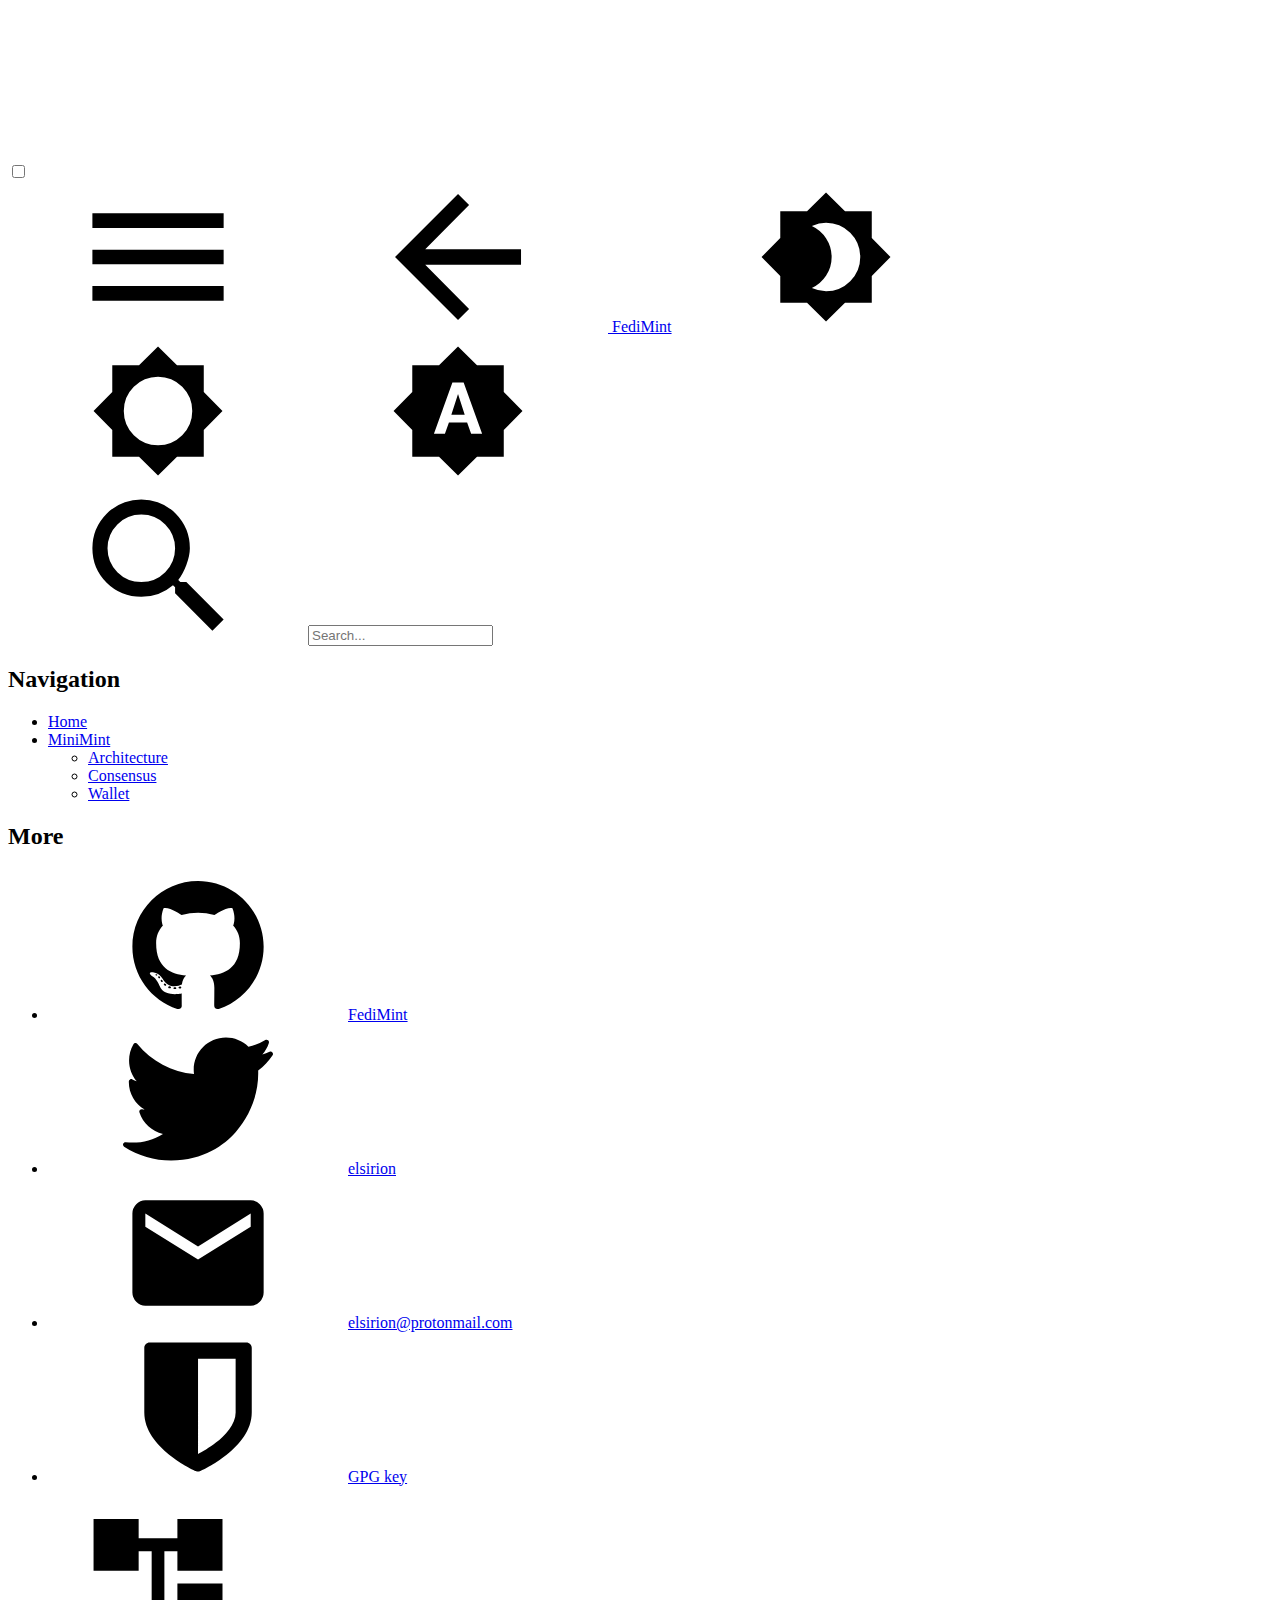
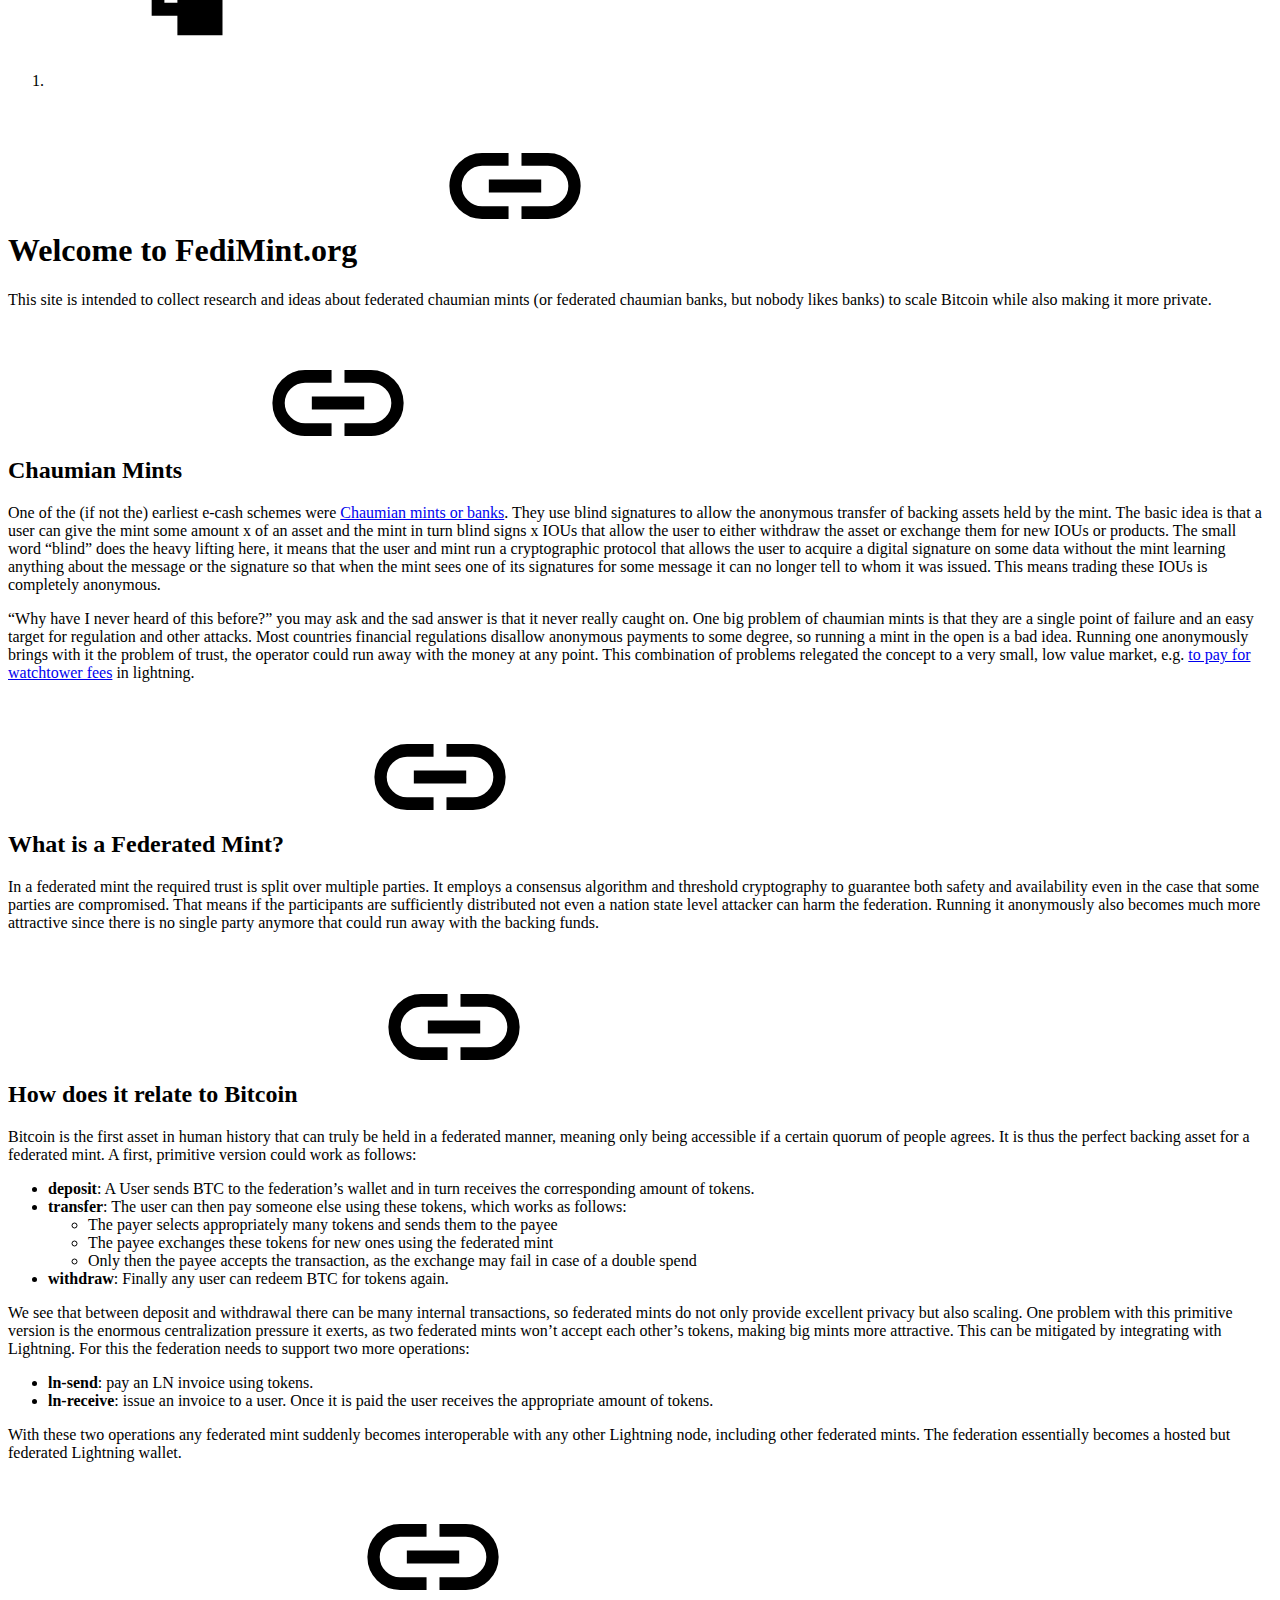
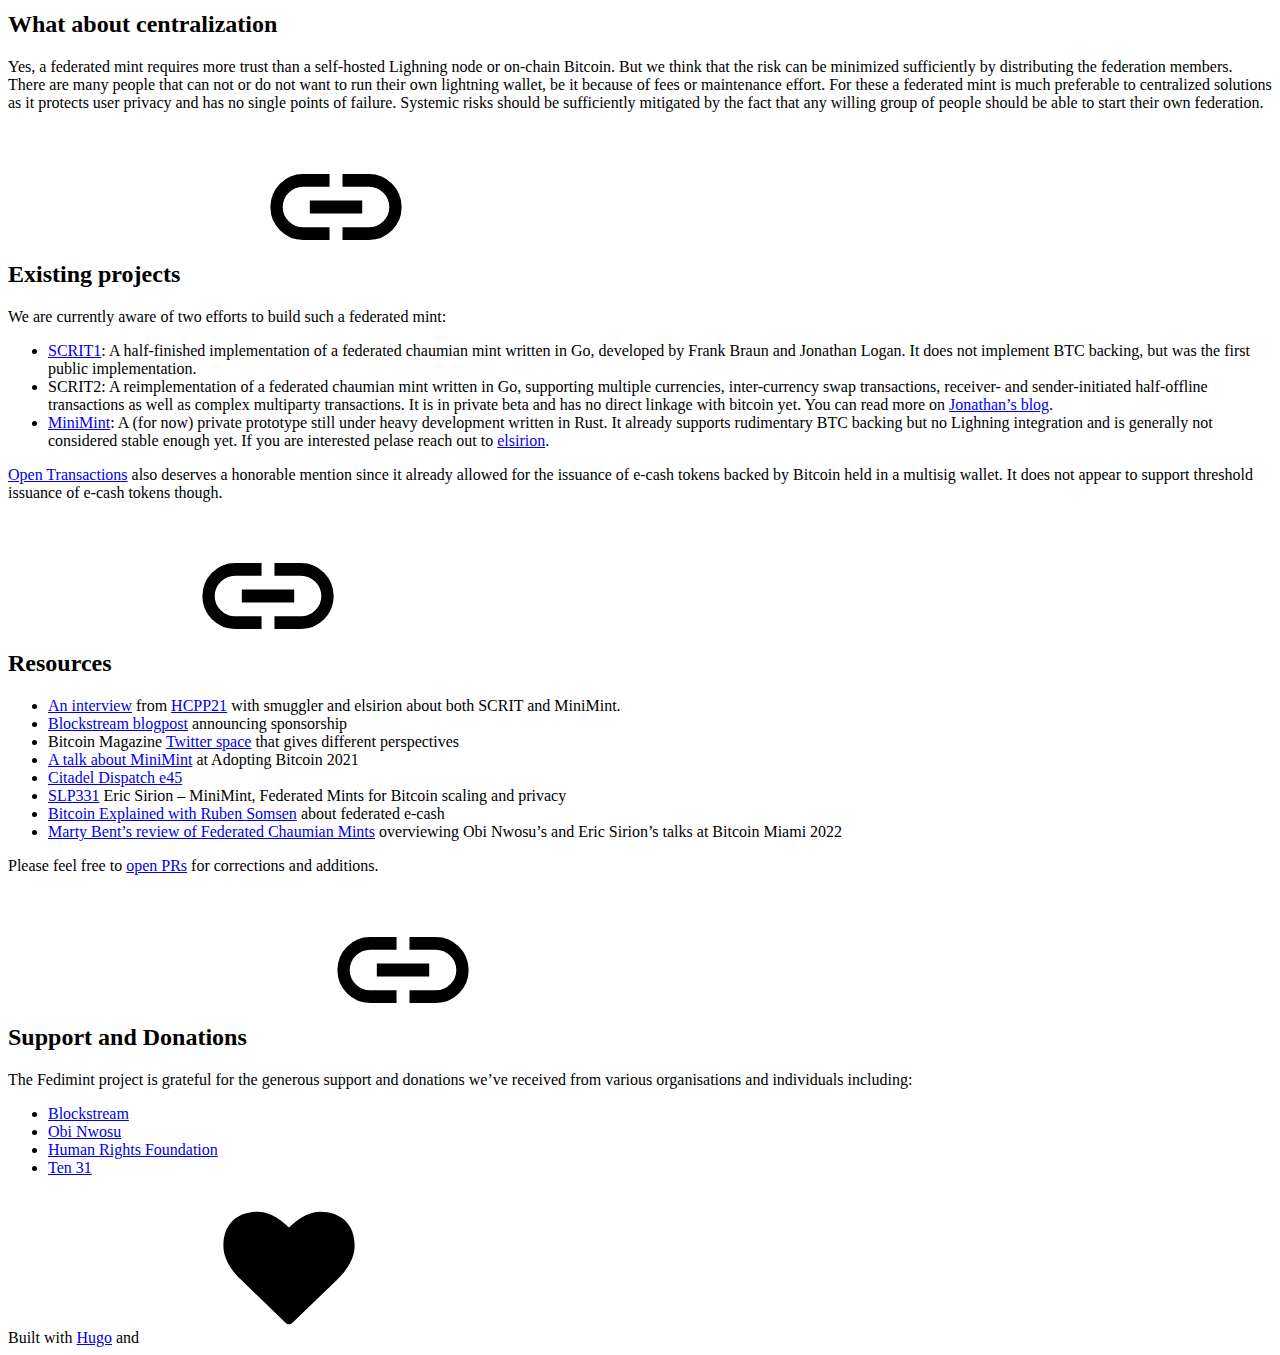
==== commit 2027e80b: "deploy: a9ae636f7713016486f837e74dc2031987eebf49" ====
--- a/index.html
+++ b/index.html
@@ -1,268 +1,49 @@
-<!doctype html><html lang=en class=color-toggle-hidden>
-<head>
-<meta name=generator content="Hugo 0.92.0">
-<meta charset=utf-8>
-<meta name=viewport content="width=device-width,initial-scale=1">
-<meta name=color-scheme content="light dark">
-<meta name=description content="Welcome to FediMint.org    This site is intended to collect research and ideas about federated chaumian mints (or federated chaumian banks, but nobody likes banks) to scale Bitcoin while also making it more private.
-Chaumian Mints    One of the (if not the) earliest e-cash schemes were Chaumian mints or banks. They use blind signatures to allow the anonymous transfer of backing assets held by the mint.">
-<title>FediMint</title>
-<link rel=icon href=/favicon/favicon-32x32.png type=image/x-icon>
-<link rel=icon href=/favicon/favicon-32x32.png type=image/x-icon>
-<script src=/js/darkmode-38abb9703d.min.js></script>
-<link rel=preload as=font href=/fonts/Metropolis.woff2 type=font/woff2 crossorigin=anonymous>
-<link rel=preload as=font href=/fonts/LiberationSans.woff2 type=font/woff2 crossorigin=anonymous>
-<link rel=preload as=font href=/fonts/LiberationSans-Bold.woff2 type=font/woff2 crossorigin=anonymous>
-<link rel=preload as=font href=/fonts/LiberationSans-BoldItalic.woff2 type=font/woff2 crossorigin=anonymous>
-<link rel=preload as=font href=/fonts/LiberationSans-Italic.woff2 type=font/woff2 crossorigin=anonymous>
-<link rel=preload as=font href=/fonts/LiberationMono.woff2 type=font/woff2 crossorigin=anonymous>
-<link rel=preload as=font href=/fonts/DroidSans.woff2 type=font/woff2 crossorigin=anonymous>
-<link rel=preload as=font href=/fonts/GeekdocIcons.woff2 type=font/woff2 crossorigin=anonymous>
-<link rel=preload href=/main-6ab9bc3896.min.css as=style>
-<link rel=stylesheet href=/main-6ab9bc3896.min.css media=all>
-<link rel=preload href=/mobile-249b801e7d.min.css as=style>
-<link rel=stylesheet href=/mobile-249b801e7d.min.css media="screen and (max-width: 45rem)">
-<link rel=preload href=/print-f79fc3e5d7.min.css as=style>
-<link rel=stylesheet href=/print-f79fc3e5d7.min.css media=print>
-<link rel=preload href=/custom.css as=style>
-<link rel=stylesheet href=/custom.css media=all>
-<link rel=alternate type=application/rss+xml href=https://fedimint.org/index.xml title=FediMint>
-</head>
-<body itemscope itemtype=https://schema.org/WebPage><svg width="0" height="0" class="hidden"><symbol version="1.1" id="twitter-svgrepo-com" xmlns="http://www.w3.org/2000/svg" xmlns:xlink="http://www.w3.org/1999/xlink" x="0" y="0" viewBox="0 0 310 310"><g id="XMLID_826_"><path id="XMLID_827_" d="M302.973 57.388c-4.87 2.16-9.877 3.983-14.993 5.463 6.057-6.85 10.675-14.91 13.494-23.73.632-1.977-.023-4.141-1.648-5.434-1.623-1.294-3.878-1.449-5.665-.39-10.865 6.444-22.587 11.075-34.878 13.783-12.381-12.098-29.197-18.983-46.581-18.983-36.695.0-66.549 29.853-66.549 66.547.0 2.89.183 5.764.545 8.598C101.163 99.244 58.83 76.863 29.76 41.204c-1.036-1.271-2.632-1.956-4.266-1.825-1.635.128-3.104 1.05-3.93 2.467-5.896 10.117-9.013 21.688-9.013 33.461.0 16.035 5.725 31.249 15.838 43.137-3.075-1.065-6.059-2.396-8.907-3.977-1.529-.851-3.395-.838-4.914.033-1.52.871-2.473 2.473-2.513 4.224-.007.295-.007.59-.007.889.0 23.935 12.882 45.484 32.577 57.229-1.692-.169-3.383-.414-5.063-.735-1.732-.331-3.513.276-4.681 1.597-1.17 1.32-1.557 3.16-1.018 4.84 7.29 22.76 26.059 39.501 48.749 44.605-18.819 11.787-40.34 17.961-62.932 17.961-4.714.0-9.455-.277-14.095-.826-2.305-.274-4.509 1.087-5.294 3.279-.785 2.193.047 4.638 2.008 5.895 29.023 18.609 62.582 28.445 97.047 28.445 67.754.0 110.139-31.95 133.764-58.753 29.46-33.421 46.356-77.658 46.356-121.367.0-1.826-.028-3.67-.084-5.508 11.623-8.757 21.63-19.355 29.773-31.536 1.237-1.85 1.103-4.295-.33-5.998C307.394 57.037 305.009 56.486 302.973 57.388z"/></g></symbol></svg><svg class="svg-sprite" xmlns="http://www.w3.org/2000/svg" xmlns:xlink="http://www.w3.org/1999/xlink"><symbol viewBox="-2.29 -2.29 28.57 28.57" id="gdoc_arrow_back" xmlns="http://www.w3.org/2000/svg"><path d="M24 10.526v2.947H5.755l8.351 8.421-2.105 2.105-12-12 12-12 2.105 2.105-8.351 8.421H24z"/></symbol><symbol viewBox="-2.29 -2.29 28.57 28.57" id="gdoc_arrow_left_alt" xmlns="http://www.w3.org/2000/svg"><path d="M5.965 10.526V6.035L0 12l5.965 5.965v-4.491H24v-2.947H5.965z"/></symbol><symbol viewBox="-2.29 -2.29 28.57 28.57" id="gdoc_arrow_right_alt" xmlns="http://www.w3.org/2000/svg"><path d="M18.035 10.526V6.035L24 12l-5.965 5.965v-4.491H0v-2.947h18.035z"/></symbol><symbol viewBox="-2.29 -2.29 32.57 32.57" id="gdoc_bitbucket" xmlns="http://www.w3.org/2000/svg"><path d="M15.905 13.355c.189 1.444-1.564 2.578-2.784 1.839-1.375-.602-1.375-2.784-.034-3.403 1.151-.705 2.818.223 2.818 1.564zm1.907-.361c-.309-2.44-3.076-4.056-5.328-3.042-1.426.636-2.389 2.148-2.32 3.747.086 2.097 2.08 3.815 4.176 3.626s3.729-2.234 3.472-4.331zm4.108-9.315c-.756-.997-2.045-1.169-3.179-1.358-3.214-.516-6.513-.533-9.727.034-1.066.172-2.269.361-2.939 1.323 1.1 1.031 2.664 1.186 4.073 1.358 2.544.327 5.156.344 7.699.017 1.426-.172 3.008-.309 4.073-1.375zm.979 17.788c-.481 1.684-.206 3.953-1.994 4.932-3.076 1.701-6.806 1.89-10.191 1.289-1.787-.327-3.884-.894-4.864-2.578-.43-1.65-.705-3.334-.98-5.018l.103-.275.309-.155c5.121 3.386 12.288 3.386 17.427.0.808.241.206 1.22.189 1.805zM26.01 4.951c-.584 3.764-1.255 7.51-1.908 11.257-.189 1.1-1.255 1.719-2.148 2.183-3.214 1.615-6.96 1.89-10.483 1.512-2.389-.258-4.829-.894-6.771-2.389-.911-.705-.911-1.908-1.083-2.922-.602-3.523-1.289-7.046-1.719-10.604.206-1.547 1.942-2.217 3.231-2.698C6.848.654 8.686.362 10.508.19c3.884-.378 7.854-.241 11.618.859 1.341.395 2.784.945 3.695 2.097.412.533.275 1.203.189 1.805z"/></symbol><symbol viewBox="-2.29 -2.29 28.57 28.57" id="gdoc_bookmark" xmlns="http://www.w3.org/2000/svg"><path d="M15.268 4.392q.868.0 1.532.638t.664 1.506v17.463l-7.659-3.268-7.608 3.268V6.536q0-.868.664-1.506t1.532-.638h10.876zm4.34 14.144V4.392q0-.868-.638-1.532t-1.506-.664H6.537q0-.868.664-1.532T8.733.0h10.876q.868.0 1.532.664t.664 1.532v17.412z"/></symbol><symbol viewBox="-2.29 -2.29 32.57 32.57" id="gdoc_brightness_auto" xmlns="http://www.w3.org/2000/svg"><path d="M16.846 18.938h2.382L15.22 7.785h-2.44L8.772 18.938h2.382l.871-2.44h3.95zm7.087-9.062L27.999 14l-4.066 4.124v5.809h-5.809L14 27.999l-4.124-4.066H4.067v-5.809L.001 14l4.066-4.124V4.067h5.809L14 .001l4.124 4.066h5.809v5.809zm-11.385 4.937L14 10.282l1.452 4.531h-2.904z"/></symbol><symbol viewBox="-2.29 -2.29 32.57 32.57" id="gdoc_brightness_dark" xmlns="http://www.w3.org/2000/svg"><path d="M14 21.435q3.079.0 5.257-2.178T21.435 14t-2.178-5.257T14 6.565q-1.51.0-3.079.697 1.917.871 3.108 2.701T15.22 14t-1.191 4.037-3.108 2.701q1.568.697 3.079.697zm9.933-11.559L27.999 14l-4.066 4.124v5.809h-5.809L14 27.999l-4.124-4.066H4.067v-5.809L.001 14l4.066-4.124V4.067h5.809L14 .001l4.124 4.066h5.809v5.809z"/></symbol><symbol viewBox="-2.29 -2.29 32.57 32.57" id="gdoc_brightness_light" xmlns="http://www.w3.org/2000/svg"><path d="M14 21.435q3.079.0 5.257-2.178T21.435 14t-2.178-5.257T14 6.565 8.743 8.743 6.565 14t2.178 5.257T14 21.435zm9.933-3.311v5.809h-5.809L14 27.999l-4.124-4.066H4.067v-5.809L.001 14l4.066-4.124V4.067h5.809L14 .001l4.124 4.066h5.809v5.809L27.999 14z"/></symbol><symbol viewBox="-2.29 -2.29 32.57 32.57" id="gdoc_cloud_off" xmlns="http://www.w3.org/2000/svg"><path d="M9.023 10.5H7q-1.914.0-3.281 1.395t-1.367 3.309 1.367 3.281T7 19.852h11.375zM3.5 4.976l1.477-1.477L24.5 23.022l-1.477 1.477-2.352-2.297H6.999q-2.898.0-4.949-2.051t-2.051-4.949q0-2.844 1.969-4.867t4.758-2.133zm19.086 5.578q2.242.164 3.828 1.832T28 16.351q0 3.008-2.461 4.758l-1.695-1.695q1.805-.984 1.805-3.063.0-1.422-1.039-2.461t-2.461-1.039h-1.75v-.602q0-2.68-1.859-4.539t-4.539-1.859q-1.531.0-2.953.711l-1.75-1.695Q11.431 3.5 14.001 3.5q2.953.0 5.496 2.078t3.09 4.977z"/></symbol><symbol viewBox="-2.29 -2.29 32.57 32.57" id="gdoc_code" xmlns="http://www.w3.org/2000/svg"><path d="M9.917 24.5a1.75 1.75.0 10-3.501.001 1.75 1.75.0 003.501-.001zm0-21a1.75 1.75.0 10-3.501.001A1.75 1.75.0 009.917 3.5zm11.666 2.333a1.75 1.75.0 10-3.501.001 1.75 1.75.0 003.501-.001zm1.75.0a3.502 3.502.0 01-1.75 3.026c-.055 6.581-4.721 8.039-7.82 9.023-2.898.911-3.846 1.349-3.846 3.117v.474a3.502 3.502.0 011.75 3.026c0 1.932-1.568 3.5-3.5 3.5s-3.5-1.568-3.5-3.5c0-1.294.711-2.424 1.75-3.026V6.526A3.502 3.502.0 014.667 3.5c0-1.932 1.568-3.5 3.5-3.5s3.5 1.568 3.5 3.5a3.502 3.502.0 01-1.75 3.026v9.06c.93-.456 1.914-.766 2.807-1.039 3.391-1.075 5.323-1.878 5.359-5.687a3.502 3.502.0 01-1.75-3.026c0-1.932 1.568-3.5 3.5-3.5s3.5 1.568 3.5 3.5z"/></symbol><symbol viewBox="-2.29 -2.29 36.57 36.57" id="gdoc_date" xmlns="http://www.w3.org/2000/svg"><path d="M27.192 28.844V11.192H4.808v17.652h22.384zm0-25.689q1.277.0 2.253.976t.976 2.253v22.459q0 1.277-.976 2.216t-2.253.939H4.808q-1.352.0-2.291-.901t-.939-2.253V6.385q0-1.277.939-2.253t2.291-.976h1.577V.001h3.23v3.155h12.769V.001h3.23v3.155h1.577zm-3.155 11.267v3.155h-3.23v-3.155h3.23zm-6.46.0v3.155h-3.155v-3.155h3.155zm-6.384.0v3.155h-3.23v-3.155h3.23z"/></symbol><symbol viewBox="-2.29 -2.29 36.57 36.57" id="gdoc_download" xmlns="http://www.w3.org/2000/svg"><path d="M2.866 28.209h26.269v3.79H2.866v-3.79zm26.268-16.925L16 24.418 2.866 11.284h7.493V.001h11.283v11.283h7.493z"/></symbol><symbol viewBox="-2.29 -2.29 36.57 36.57" id="gdoc_email" xmlns="http://www.w3.org/2000/svg"><path d="M28.845 9.615v-3.23L16 14.422 3.155 6.385v3.23L16 17.577zm0-6.46q1.277.0 2.216.977T32 6.385v19.23q0 1.277-.939 2.253t-2.216.977H3.155q-1.277.0-2.216-.977T0 25.615V6.385q0-1.277.939-2.253t2.216-.977h25.69z"/></symbol><symbol viewBox="-2.29 -2.29 32.57 32.57" id="gdoc_git" xmlns="http://www.w3.org/2000/svg"><path d="M27.472 12.753 15.247.529a1.803 1.803.0 00-2.55.0l-2.84 2.84 2.137 2.137a2.625 2.625.0 013.501 3.501l3.499 3.499a2.625 2.625.0 11-1.237 1.237l-3.499-3.499c-.083.04-.169.075-.257.106v7.3a2.626 2.626.0 11-1.75.0v-7.3a2.626 2.626.0 01-1.494-3.607L8.62 4.606l-8.09 8.09a1.805 1.805.0 000 2.551l12.225 12.224a1.803 1.803.0 002.55.0l12.168-12.168a1.805 1.805.0 000-2.551z"/></symbol><symbol viewBox="-2.29 -2.29 36.57 36.57" id="gdoc_github" xmlns="http://www.w3.org/2000/svg"><path d="M16 .394c8.833.0 15.999 7.166 15.999 15.999.0 7.062-4.583 13.062-10.937 15.187-.813.146-1.104-.354-1.104-.771.0-.521.021-2.25.021-4.396.0-1.5-.5-2.458-1.083-2.958 3.562-.396 7.312-1.75 7.312-7.896.0-1.75-.625-3.167-1.646-4.291.167-.417.708-2.042-.167-4.25-1.333-.417-4.396 1.646-4.396 1.646a15.032 15.032.0 00-8 0S8.937 6.602 7.603 7.018c-.875 2.208-.333 3.833-.167 4.25-1.021 1.125-1.646 2.542-1.646 4.291.0 6.125 3.729 7.5 7.291 7.896-.458.417-.875 1.125-1.021 2.146-.917.417-3.25 1.125-4.646-1.333-.875-1.521-2.458-1.646-2.458-1.646-1.562-.021-.104.979-.104.979 1.042.479 1.771 2.333 1.771 2.333.938 2.854 5.396 1.896 5.396 1.896.0 1.333.021 2.583.021 2.979.0.417-.292.917-1.104.771C4.582 29.455-.001 23.455-.001 16.393-.001 7.56 7.165.394 15.998.394zM6.063 23.372c.042-.083-.021-.187-.146-.25-.125-.042-.229-.021-.271.042-.042.083.021.187.146.25.104.062.229.042.271-.042zm.646.709c.083-.062.062-.208-.042-.333-.104-.104-.25-.146-.333-.062-.083.062-.062.208.042.333.104.104.25.146.333.062zm.625.937c.104-.083.104-.25.0-.396-.083-.146-.25-.208-.354-.125-.104.062-.104.229.0.375s.271.208.354.146zm.875.875c.083-.083.042-.271-.083-.396-.146-.146-.333-.167-.417-.062-.104.083-.062.271.083.396.146.146.333.167.417.062zm1.187.521c.042-.125-.083-.271-.271-.333-.167-.042-.354.021-.396.146s.083.271.271.312c.167.062.354.0.396-.125zm1.313.104c0-.146-.167-.25-.354-.229-.187.0-.333.104-.333.229.0.146.146.25.354.229.187.0.333-.104.333-.229zm1.208-.208c-.021-.125-.187-.208-.375-.187-.187.042-.312.167-.292.312.021.125.187.208.375.167s.312-.167.292-.292z"/></symbol><symbol viewBox="-2.29 -2.29 32.57 32.57" id="gdoc_gitlab" xmlns="http://www.w3.org/2000/svg"><path d="M1.629 11.034 14 26.888.442 17.048a1.09 1.09.0 01-.39-1.203l1.578-4.811zm7.217.0h10.309l-5.154 15.854zM5.753 1.475l3.093 9.559H1.63l3.093-9.559a.548.548.0 011.031.0zm20.618 9.559 1.578 4.811c.141.437-.016.922-.39 1.203l-13.558 9.84 12.371-15.854zm0 0h-7.216l3.093-9.559a.548.548.0 011.031.0z"/></symbol><symbol viewBox="-2.29 -2.29 36.57 36.57" id="gdoc_heart" xmlns="http://www.w3.org/2000/svg"><path d="M16 29.714a1.11 1.11.0 01-.786-.321L4.072 18.643c-.143-.125-4.071-3.714-4.071-8 0-5.232 3.196-8.357 8.535-8.357 3.125.0 6.053 2.464 7.464 3.857 1.411-1.393 4.339-3.857 7.464-3.857 5.339.0 8.535 3.125 8.535 8.357.0 4.286-3.928 7.875-4.089 8.035L16.785 29.392c-.214.214-.5.321-.786.321z"/></symbol><symbol viewBox="-2.29 -2.29 32.57 32.57" id="gdoc_keyborad_arrow_down" xmlns="http://www.w3.org/2000/svg"><path d="M3.281 5.36 14 16.079 24.719 5.36 28 8.641l-14 14-14-14z"/></symbol><symbol viewBox="-2.29 -2.29 36.57 36.57" id="gdoc_keyborad_arrow_left" xmlns="http://www.w3.org/2000/svg"><path d="M25.875 28.25 22.125 32 6.126 16.001 22.125.002l3.75 3.75-12.25 12.25z"/></symbol><symbol viewBox="-2.29 -2.29 36.57 36.57" id="gdoc_keyborad_arrow_right" xmlns="http://www.w3.org/2000/svg"><path d="M6.125 28.25 18.375 16 6.125 3.75 9.875.0l15.999 15.999L9.875 31.998z"/></symbol><symbol viewBox="-2.29 -2.29 36.57 36.57" id="gdoc_link" xmlns="http://www.w3.org/2000/svg"><path d="M24.037 7.963q3.305.0 5.634 2.366T32 16t-2.329 5.671-5.634 2.366h-6.46v-3.08h6.46q2.028.0 3.493-1.465t1.465-3.493-1.465-3.493-3.493-1.465h-6.46v-3.08h6.46zM9.615 17.578v-3.155h12.77v3.155H9.615zM3.005 16q0 2.028 1.465 3.493t3.493 1.465h6.46v3.08h-6.46q-3.305.0-5.634-2.366T0 16.001t2.329-5.671 5.634-2.366h6.46v3.08h-6.46q-2.028.0-3.493 1.465t-1.465 3.493z"/></symbol><symbol viewBox="-2.29 -2.29 36.57 36.57" id="gdoc_menu" xmlns="http://www.w3.org/2000/svg"><path d="M.001 5.334h31.998v3.583H.001V5.334zm0 12.416v-3.5h31.998v3.5H.001zm0 8.916v-3.583h31.998v3.583H.001z"/></symbol><symbol viewBox="-2.29 -2.29 32.57 32.57" id="gdoc_notification" xmlns="http://www.w3.org/2000/svg"><path d="M22.615 19.384l2.894 2.894v1.413H2.49v-1.413l2.894-2.894V12.25q0-3.365 1.716-5.856t4.745-3.231v-1.01q0-.875.606-1.514T13.999.0t1.548.639.606 1.514v1.01q3.029.74 4.745 3.231t1.716 5.856v7.134zM14 27.999q-1.211.0-2.053-.808t-.841-2.019h5.788q0 1.144-.875 1.986T14 27.999z"/></symbol><symbol viewBox="-2.29 -2.29 32.57 32.57" id="gdoc_path" xmlns="http://www.w3.org/2000/svg"><path d="M28 12.62h-9.793V8.414h-2.826v11.173h2.826v-4.206H28V26.62h-9.793v-4.206H12.62v-14H9.794v4.206H.001V1.381h9.793v4.206h8.413V1.381H28V12.62z"/></symbol><symbol viewBox="-2.29 -2.29 36.57 36.57" id="gdoc_person" xmlns="http://www.w3.org/2000/svg"><path d="M16 20.023q5.052.0 10.526 2.199t5.473 5.754v4.023H0v-4.023q0-3.555 5.473-5.754t10.526-2.199zM16 16q-3.275.0-5.614-2.339T8.047 8.047t2.339-5.661T16 0t5.614 2.386 2.339 5.661-2.339 5.614T16 16z"/></symbol><symbol viewBox="-2.29 -2.29 36.57 36.57" id="gdoc_search" xmlns="http://www.w3.org/2000/svg"><path d="M11.925 20.161q3.432.0 5.834-2.402t2.402-5.834-2.402-5.834-5.834-2.402-5.834 2.402-2.402 5.834 2.402 5.834 5.834 2.402zm10.981.0L32 29.255 29.255 32l-9.094-9.094v-1.458l-.515-.515q-3.26 2.831-7.721 2.831-4.976.0-8.45-3.432T.001 11.925t3.474-8.45 8.45-3.474 8.407 3.474 3.432 8.45q0 1.802-.858 4.075t-1.973 3.646l.515.515h1.458z"/></symbol><symbol viewBox="-2.29 -2.29 32.57 32.57" id="gdoc_shield" xmlns="http://www.w3.org/2000/svg"><path d="M22.167 15.166V3.5h-8.166v20.726c.93-.492 2.424-1.349 3.883-2.497 1.95-1.531 4.284-3.919 4.284-6.562zm3.499-13.999v14c0 7.674-10.737 12.523-11.192 12.724-.146.073-.31.109-.474.109s-.328-.036-.474-.109c-.456-.201-11.192-5.049-11.192-12.724v-14C2.334.529 2.863.0 3.501.0H24.5c.638.0 1.167.529 1.167 1.167z"/></symbol><symbol viewBox="-2.29 -2.29 32.57 32.57" id="gdoc_tags" xmlns="http://www.w3.org/2000/svg"><path d="M6.606 7.549c0-1.047-.84-1.887-1.887-1.887s-1.887.84-1.887 1.887.84 1.887 1.887 1.887 1.887-.84 1.887-1.887zm15.732 8.493c0 .501-.206.988-.546 1.327l-7.239 7.254c-.354.339-.84.546-1.342.546s-.988-.206-1.327-.546L1.342 14.066C.59 13.329.0 11.899.0 10.852V4.718a1.9 1.9.0 011.887-1.887h6.134c1.047.0 2.477.59 3.229 1.342L21.792 14.7c.339.354.546.84.546 1.342zm5.661.0c0 .501-.206.988-.546 1.327l-7.239 7.254c-.354.339-.84.546-1.342.546-.767.0-1.15-.354-1.651-.87l6.93-6.93c.339-.339.546-.826.546-1.327s-.206-.988-.546-1.342L13.609 4.173c-.752-.752-2.182-1.342-3.229-1.342h3.303c1.047.0 2.477.59 3.229 1.342L27.454 14.7c.339.354.546.84.546 1.342z"/></symbol></svg>
-<div class=wrapper>
-<input type=checkbox class=hidden id=menu-control>
-<header class=gdoc-header>
-<div class="container flex align-center justify-between">
-<label for=menu-control class=gdoc-nav__control><svg class="icon gdoc_menu"><use xlink:href="#gdoc_menu"/></svg><svg class="icon gdoc_arrow_back"><use xlink:href="#gdoc_arrow_back"/></svg>
-</label>
-<a class=gdoc-header__link href=https://fedimint.org/>
-<span class="gdoc-brand flex align-center">
-<img class=gdoc-brand__img src=/brand.svg alt>
-FediMint
-</span>
-</a>
-<span id=gdoc-dark-mode><svg class="icon gdoc_brightness_dark"><use xlink:href="#gdoc_brightness_dark"/></svg><svg class="icon gdoc_brightness_light"><use xlink:href="#gdoc_brightness_light"/></svg><svg class="icon gdoc_brightness_auto"><use xlink:href="#gdoc_brightness_auto"/></svg>
-</span>
-</div>
-</header>
-<main class="container flex flex-even">
-<aside class=gdoc-nav>
-<nav>
-<div class=gdoc-search><svg class="icon gdoc_search"><use xlink:href="#gdoc_search"/></svg>
-<input type=text id=gdoc-search-input class=gdoc-search__input placeholder=Search... aria-label=Search maxlength=64>
-<div class="gdoc-search__spinner spinner hidden"></div>
-<ul id=gdoc-search-results class=gdoc-search__list></ul>
-</div>
-<section class=gdoc-nav--main>
-<h2>Navigation</h2>
-<ul class=gdoc-nav__list>
-<li><span class=flex><a href=/ class="gdoc-nav__entry is-active">Home</a></span></li>
-<li>
-<span class=flex>
-<a href=/MiniMint/ class=gdoc-nav__entry>
-MiniMint
-</a>
-</span>
-<ul class=gdoc-nav__list>
-<li>
-<span class=flex>
-<a href=/MiniMint/architecture/ class=gdoc-nav__entry>
-Architecture
-</a>
-</span>
-</li>
-<li>
-<span class=flex>
-<a href=/MiniMint/consensus/ class=gdoc-nav__entry>
-Consensus
-</a>
-</span>
-</li>
-<li>
-<span class=flex>
-<a href=/MiniMint/wallet/ class=gdoc-nav__entry>
-Wallet
-</a>
-</span>
-</li>
-</ul>
-</li>
-</ul>
-</section>
-<section class=gdoc-nav--more>
-<h2>More</h2>
-<ul class=gdoc-nav__list>
-<li>
-<span class=flex><svg class="icon gdoc_github"><use xlink:href="#gdoc_github"/></svg>
-<a href=https://github.com/fedimint class=gdoc-nav__entry>
-FediMint
-</a>
-</span>
-</li>
-<li>
-<span class=flex><svg class="icon twitter-svgrepo-com"><use xlink:href="#twitter-svgrepo-com"/></svg>
-<a href=https://twitter.com/EricSirion class=gdoc-nav__entry>
-elsirion
-</a>
-</span>
-</li>
-<li>
-<span class=flex><svg class="icon gdoc_email"><use xlink:href="#gdoc_email"/></svg>
-<a href=mailto:elsirion@protonmail.com class=gdoc-nav__entry>
-elsirion@protonmail.com
-</a>
-</span>
-</li>
-<li>
-<span class=flex><svg class="icon gdoc_shield"><use xlink:href="#gdoc_shield"/></svg>
-<a href=/elsirion.asc class=gdoc-nav__entry>
-GPG key
-</a>
-</span>
-</li>
-</ul>
-</section>
-</nav>
-</aside>
-<div class=gdoc-page>
-<div class="gdoc-page__header flex flex-wrap
+<!doctype html><html lang=en class=color-toggle-hidden><head><meta name=generator content="Hugo 0.100.0"><meta charset=utf-8><meta name=viewport content="width=device-width,initial-scale=1"><meta name=color-scheme content="light dark"><meta name=description content="Welcome to FediMint.org This site is intended to collect research and ideas about federated chaumian mints (or federated chaumian banks, but nobody likes banks) to scale Bitcoin while also making it more private.
+Chaumian Mints One of the (if not the) earliest e-cash schemes were Chaumian mints or banks. They use blind signatures to allow the anonymous transfer of backing assets held by the mint. The basic idea is that a user can give the mint some amount x of an asset and the mint in turn blind signs x IOUs that allow the user to either withdraw the asset or exchange them for new IOUs or products."><title>FediMint</title><link rel=icon href=/favicon/favicon-32x32.png type=image/x-icon><link rel=icon href=/favicon/favicon-32x32.png type=image/x-icon><script src=/js/darkmode-38abb9703d.min.js></script>
+<link rel=preload as=font href=/fonts/Metropolis.woff2 type=font/woff2 crossorigin=anonymous><link rel=preload as=font href=/fonts/LiberationSans.woff2 type=font/woff2 crossorigin=anonymous><link rel=preload as=font href=/fonts/LiberationSans-Bold.woff2 type=font/woff2 crossorigin=anonymous><link rel=preload as=font href=/fonts/LiberationSans-BoldItalic.woff2 type=font/woff2 crossorigin=anonymous><link rel=preload as=font href=/fonts/LiberationSans-Italic.woff2 type=font/woff2 crossorigin=anonymous><link rel=preload as=font href=/fonts/LiberationMono.woff2 type=font/woff2 crossorigin=anonymous><link rel=preload as=font href=/fonts/DroidSans.woff2 type=font/woff2 crossorigin=anonymous><link rel=preload as=font href=/fonts/GeekdocIcons.woff2 type=font/woff2 crossorigin=anonymous><link rel=preload href=/main-6ab9bc3896.min.css as=style><link rel=stylesheet href=/main-6ab9bc3896.min.css media=all><link rel=preload href=/mobile-249b801e7d.min.css as=style><link rel=stylesheet href=/mobile-249b801e7d.min.css media="screen and (max-width: 45rem)"><link rel=preload href=/print-f79fc3e5d7.min.css as=style><link rel=stylesheet href=/print-f79fc3e5d7.min.css media=print><link rel=preload href=/custom.css as=style><link rel=stylesheet href=/custom.css media=all><link rel=alternate type=application/rss+xml href=https://fedimint.org/index.xml title=FediMint></head><body itemscope itemtype=https://schema.org/WebPage><svg class="svg-sprite" xmlns="http://www.w3.org/2000/svg" xmlns:xlink="http://www.w3.org/1999/xlink"><symbol viewBox="-2.29 -2.29 28.57 28.57" id="gdoc_arrow_back" xmlns="http://www.w3.org/2000/svg"><path d="M24 10.526v2.947H5.755l8.351 8.421-2.105 2.105-12-12 12-12 2.105 2.105-8.351 8.421H24z"/></symbol><symbol viewBox="-2.29 -2.29 28.57 28.57" id="gdoc_arrow_left_alt" xmlns="http://www.w3.org/2000/svg"><path d="M5.965 10.526V6.035L0 12l5.965 5.965v-4.491H24v-2.947H5.965z"/></symbol><symbol viewBox="-2.29 -2.29 28.57 28.57" id="gdoc_arrow_right_alt" xmlns="http://www.w3.org/2000/svg"><path d="M18.035 10.526V6.035L24 12l-5.965 5.965v-4.491H0v-2.947h18.035z"/></symbol><symbol viewBox="-2.29 -2.29 32.57 32.57" id="gdoc_bitbucket" xmlns="http://www.w3.org/2000/svg"><path d="M15.905 13.355c.189 1.444-1.564 2.578-2.784 1.839-1.375-.602-1.375-2.784-.034-3.403 1.151-.705 2.818.223 2.818 1.564zm1.907-.361c-.309-2.44-3.076-4.056-5.328-3.042-1.426.636-2.389 2.148-2.32 3.747.086 2.097 2.08 3.815 4.176 3.626s3.729-2.234 3.472-4.331zm4.108-9.315c-.756-.997-2.045-1.169-3.179-1.358-3.214-.516-6.513-.533-9.727.034-1.066.172-2.269.361-2.939 1.323 1.1 1.031 2.664 1.186 4.073 1.358 2.544.327 5.156.344 7.699.017 1.426-.172 3.008-.309 4.073-1.375zm.979 17.788c-.481 1.684-.206 3.953-1.994 4.932-3.076 1.701-6.806 1.89-10.191 1.289-1.787-.327-3.884-.894-4.864-2.578-.43-1.65-.705-3.334-.98-5.018l.103-.275.309-.155c5.121 3.386 12.288 3.386 17.427.0.808.241.206 1.22.189 1.805zM26.01 4.951c-.584 3.764-1.255 7.51-1.908 11.257-.189 1.1-1.255 1.719-2.148 2.183-3.214 1.615-6.96 1.89-10.483 1.512-2.389-.258-4.829-.894-6.771-2.389-.911-.705-.911-1.908-1.083-2.922-.602-3.523-1.289-7.046-1.719-10.604.206-1.547 1.942-2.217 3.231-2.698C6.848.654 8.686.362 10.508.19c3.884-.378 7.854-.241 11.618.859 1.341.395 2.784.945 3.695 2.097.412.533.275 1.203.189 1.805z"/></symbol><symbol viewBox="-2.29 -2.29 28.57 28.57" id="gdoc_bookmark" xmlns="http://www.w3.org/2000/svg"><path d="M15.268 4.392q.868.0 1.532.638t.664 1.506v17.463l-7.659-3.268-7.608 3.268V6.536q0-.868.664-1.506t1.532-.638h10.876zm4.34 14.144V4.392q0-.868-.638-1.532t-1.506-.664H6.537q0-.868.664-1.532T8.733.0h10.876q.868.0 1.532.664t.664 1.532v17.412z"/></symbol><symbol viewBox="-2.29 -2.29 32.57 32.57" id="gdoc_brightness_auto" xmlns="http://www.w3.org/2000/svg"><path d="M16.846 18.938h2.382L15.22 7.785h-2.44L8.772 18.938h2.382l.871-2.44h3.95zm7.087-9.062L27.999 14l-4.066 4.124v5.809h-5.809L14 27.999l-4.124-4.066H4.067v-5.809L.001 14l4.066-4.124V4.067h5.809L14 .001l4.124 4.066h5.809v5.809zm-11.385 4.937L14 10.282l1.452 4.531h-2.904z"/></symbol><symbol viewBox="-2.29 -2.29 32.57 32.57" id="gdoc_brightness_dark" xmlns="http://www.w3.org/2000/svg"><path d="M14 21.435q3.079.0 5.257-2.178T21.435 14t-2.178-5.257T14 6.565q-1.51.0-3.079.697 1.917.871 3.108 2.701T15.22 14t-1.191 4.037-3.108 2.701q1.568.697 3.079.697zm9.933-11.559L27.999 14l-4.066 4.124v5.809h-5.809L14 27.999l-4.124-4.066H4.067v-5.809L.001 14l4.066-4.124V4.067h5.809L14 .001l4.124 4.066h5.809v5.809z"/></symbol><symbol viewBox="-2.29 -2.29 32.57 32.57" id="gdoc_brightness_light" xmlns="http://www.w3.org/2000/svg"><path d="M14 21.435q3.079.0 5.257-2.178T21.435 14t-2.178-5.257T14 6.565 8.743 8.743 6.565 14t2.178 5.257T14 21.435zm9.933-3.311v5.809h-5.809L14 27.999l-4.124-4.066H4.067v-5.809L.001 14l4.066-4.124V4.067h5.809L14 .001l4.124 4.066h5.809v5.809L27.999 14z"/></symbol><symbol viewBox="-2.29 -2.29 32.57 32.57" id="gdoc_cloud_off" xmlns="http://www.w3.org/2000/svg"><path d="M9.023 10.5H7q-1.914.0-3.281 1.395t-1.367 3.309 1.367 3.281T7 19.852h11.375zM3.5 4.976l1.477-1.477L24.5 23.022l-1.477 1.477-2.352-2.297H6.999q-2.898.0-4.949-2.051t-2.051-4.949q0-2.844 1.969-4.867t4.758-2.133zm19.086 5.578q2.242.164 3.828 1.832T28 16.351q0 3.008-2.461 4.758l-1.695-1.695q1.805-.984 1.805-3.063.0-1.422-1.039-2.461t-2.461-1.039h-1.75v-.602q0-2.68-1.859-4.539t-4.539-1.859q-1.531.0-2.953.711l-1.75-1.695Q11.431 3.5 14.001 3.5q2.953.0 5.496 2.078t3.09 4.977z"/></symbol><symbol viewBox="-2.29 -2.29 32.57 32.57" id="gdoc_code" xmlns="http://www.w3.org/2000/svg"><path d="M9.917 24.5a1.75 1.75.0 10-3.501.001 1.75 1.75.0 003.501-.001zm0-21a1.75 1.75.0 10-3.501.001A1.75 1.75.0 009.917 3.5zm11.666 2.333a1.75 1.75.0 10-3.501.001 1.75 1.75.0 003.501-.001zm1.75.0a3.502 3.502.0 01-1.75 3.026c-.055 6.581-4.721 8.039-7.82 9.023-2.898.911-3.846 1.349-3.846 3.117v.474a3.502 3.502.0 011.75 3.026c0 1.932-1.568 3.5-3.5 3.5s-3.5-1.568-3.5-3.5c0-1.294.711-2.424 1.75-3.026V6.526A3.502 3.502.0 014.667 3.5c0-1.932 1.568-3.5 3.5-3.5s3.5 1.568 3.5 3.5a3.502 3.502.0 01-1.75 3.026v9.06c.93-.456 1.914-.766 2.807-1.039 3.391-1.075 5.323-1.878 5.359-5.687a3.502 3.502.0 01-1.75-3.026c0-1.932 1.568-3.5 3.5-3.5s3.5 1.568 3.5 3.5z"/></symbol><symbol viewBox="-2.29 -2.29 36.57 36.57" id="gdoc_date" xmlns="http://www.w3.org/2000/svg"><path d="M27.192 28.844V11.192H4.808v17.652h22.384zm0-25.689q1.277.0 2.253.976t.976 2.253v22.459q0 1.277-.976 2.216t-2.253.939H4.808q-1.352.0-2.291-.901t-.939-2.253V6.385q0-1.277.939-2.253t2.291-.976h1.577V.001h3.23v3.155h12.769V.001h3.23v3.155h1.577zm-3.155 11.267v3.155h-3.23v-3.155h3.23zm-6.46.0v3.155h-3.155v-3.155h3.155zm-6.384.0v3.155h-3.23v-3.155h3.23z"/></symbol><symbol viewBox="-2.29 -2.29 36.57 36.57" id="gdoc_download" xmlns="http://www.w3.org/2000/svg"><path d="M2.866 28.209h26.269v3.79H2.866v-3.79zm26.268-16.925L16 24.418 2.866 11.284h7.493V.001h11.283v11.283h7.493z"/></symbol><symbol viewBox="-2.29 -2.29 36.57 36.57" id="gdoc_email" xmlns="http://www.w3.org/2000/svg"><path d="M28.845 9.615v-3.23L16 14.422 3.155 6.385v3.23L16 17.577zm0-6.46q1.277.0 2.216.977T32 6.385v19.23q0 1.277-.939 2.253t-2.216.977H3.155q-1.277.0-2.216-.977T0 25.615V6.385q0-1.277.939-2.253t2.216-.977h25.69z"/></symbol><symbol viewBox="-2.29 -2.29 32.57 32.57" id="gdoc_git" xmlns="http://www.w3.org/2000/svg"><path d="M27.472 12.753 15.247.529a1.803 1.803.0 00-2.55.0l-2.84 2.84 2.137 2.137a2.625 2.625.0 013.501 3.501l3.499 3.499a2.625 2.625.0 11-1.237 1.237l-3.499-3.499c-.083.04-.169.075-.257.106v7.3a2.626 2.626.0 11-1.75.0v-7.3a2.626 2.626.0 01-1.494-3.607L8.62 4.606l-8.09 8.09a1.805 1.805.0 000 2.551l12.225 12.224a1.803 1.803.0 002.55.0l12.168-12.168a1.805 1.805.0 000-2.551z"/></symbol><symbol viewBox="-2.29 -2.29 36.57 36.57" id="gdoc_github" xmlns="http://www.w3.org/2000/svg"><path d="M16 .394c8.833.0 15.999 7.166 15.999 15.999.0 7.062-4.583 13.062-10.937 15.187-.813.146-1.104-.354-1.104-.771.0-.521.021-2.25.021-4.396.0-1.5-.5-2.458-1.083-2.958 3.562-.396 7.312-1.75 7.312-7.896.0-1.75-.625-3.167-1.646-4.291.167-.417.708-2.042-.167-4.25-1.333-.417-4.396 1.646-4.396 1.646a15.032 15.032.0 00-8 0S8.937 6.602 7.603 7.018c-.875 2.208-.333 3.833-.167 4.25-1.021 1.125-1.646 2.542-1.646 4.291.0 6.125 3.729 7.5 7.291 7.896-.458.417-.875 1.125-1.021 2.146-.917.417-3.25 1.125-4.646-1.333-.875-1.521-2.458-1.646-2.458-1.646-1.562-.021-.104.979-.104.979 1.042.479 1.771 2.333 1.771 2.333.938 2.854 5.396 1.896 5.396 1.896.0 1.333.021 2.583.021 2.979.0.417-.292.917-1.104.771C4.582 29.455-.001 23.455-.001 16.393-.001 7.56 7.165.394 15.998.394zM6.063 23.372c.042-.083-.021-.187-.146-.25-.125-.042-.229-.021-.271.042-.042.083.021.187.146.25.104.062.229.042.271-.042zm.646.709c.083-.062.062-.208-.042-.333-.104-.104-.25-.146-.333-.062-.083.062-.062.208.042.333.104.104.25.146.333.062zm.625.937c.104-.083.104-.25.0-.396-.083-.146-.25-.208-.354-.125-.104.062-.104.229.0.375s.271.208.354.146zm.875.875c.083-.083.042-.271-.083-.396-.146-.146-.333-.167-.417-.062-.104.083-.062.271.083.396.146.146.333.167.417.062zm1.187.521c.042-.125-.083-.271-.271-.333-.167-.042-.354.021-.396.146s.083.271.271.312c.167.062.354.0.396-.125zm1.313.104c0-.146-.167-.25-.354-.229-.187.0-.333.104-.333.229.0.146.146.25.354.229.187.0.333-.104.333-.229zm1.208-.208c-.021-.125-.187-.208-.375-.187-.187.042-.312.167-.292.312.021.125.187.208.375.167s.312-.167.292-.292z"/></symbol><symbol viewBox="-2.29 -2.29 32.57 32.57" id="gdoc_gitlab" xmlns="http://www.w3.org/2000/svg"><path d="M1.629 11.034 14 26.888.442 17.048a1.09 1.09.0 01-.39-1.203l1.578-4.811zm7.217.0h10.309l-5.154 15.854zM5.753 1.475l3.093 9.559H1.63l3.093-9.559a.548.548.0 011.031.0zm20.618 9.559 1.578 4.811c.141.437-.016.922-.39 1.203l-13.558 9.84 12.371-15.854zm0 0h-7.216l3.093-9.559a.548.548.0 011.031.0z"/></symbol><symbol viewBox="-2.29 -2.29 36.57 36.57" id="gdoc_heart" xmlns="http://www.w3.org/2000/svg"><path d="M16 29.714a1.11 1.11.0 01-.786-.321L4.072 18.643c-.143-.125-4.071-3.714-4.071-8 0-5.232 3.196-8.357 8.535-8.357 3.125.0 6.053 2.464 7.464 3.857 1.411-1.393 4.339-3.857 7.464-3.857 5.339.0 8.535 3.125 8.535 8.357.0 4.286-3.928 7.875-4.089 8.035L16.785 29.392c-.214.214-.5.321-.786.321z"/></symbol><symbol viewBox="-2.29 -2.29 32.57 32.57" id="gdoc_keyborad_arrow_down" xmlns="http://www.w3.org/2000/svg"><path d="M3.281 5.36 14 16.079 24.719 5.36 28 8.641l-14 14-14-14z"/></symbol><symbol viewBox="-2.29 -2.29 36.57 36.57" id="gdoc_keyborad_arrow_left" xmlns="http://www.w3.org/2000/svg"><path d="M25.875 28.25 22.125 32 6.126 16.001 22.125.002l3.75 3.75-12.25 12.25z"/></symbol><symbol viewBox="-2.29 -2.29 36.57 36.57" id="gdoc_keyborad_arrow_right" xmlns="http://www.w3.org/2000/svg"><path d="M6.125 28.25 18.375 16 6.125 3.75 9.875.0l15.999 15.999L9.875 31.998z"/></symbol><symbol viewBox="-2.29 -2.29 36.57 36.57" id="gdoc_link" xmlns="http://www.w3.org/2000/svg"><path d="M24.037 7.963q3.305.0 5.634 2.366T32 16t-2.329 5.671-5.634 2.366h-6.46v-3.08h6.46q2.028.0 3.493-1.465t1.465-3.493-1.465-3.493-3.493-1.465h-6.46v-3.08h6.46zM9.615 17.578v-3.155h12.77v3.155H9.615zM3.005 16q0 2.028 1.465 3.493t3.493 1.465h6.46v3.08h-6.46q-3.305.0-5.634-2.366T0 16.001t2.329-5.671 5.634-2.366h6.46v3.08h-6.46q-2.028.0-3.493 1.465t-1.465 3.493z"/></symbol><symbol viewBox="-2.29 -2.29 36.57 36.57" id="gdoc_menu" xmlns="http://www.w3.org/2000/svg"><path d="M.001 5.334h31.998v3.583H.001V5.334zm0 12.416v-3.5h31.998v3.5H.001zm0 8.916v-3.583h31.998v3.583H.001z"/></symbol><symbol viewBox="-2.29 -2.29 32.57 32.57" id="gdoc_notification" xmlns="http://www.w3.org/2000/svg"><path d="M22.615 19.384l2.894 2.894v1.413H2.49v-1.413l2.894-2.894V12.25q0-3.365 1.716-5.856t4.745-3.231v-1.01q0-.875.606-1.514T13.999.0t1.548.639.606 1.514v1.01q3.029.74 4.745 3.231t1.716 5.856v7.134zM14 27.999q-1.211.0-2.053-.808t-.841-2.019h5.788q0 1.144-.875 1.986T14 27.999z"/></symbol><symbol viewBox="-2.29 -2.29 32.57 32.57" id="gdoc_path" xmlns="http://www.w3.org/2000/svg"><path d="M28 12.62h-9.793V8.414h-2.826v11.173h2.826v-4.206H28V26.62h-9.793v-4.206H12.62v-14H9.794v4.206H.001V1.381h9.793v4.206h8.413V1.381H28V12.62z"/></symbol><symbol viewBox="-2.29 -2.29 36.57 36.57" id="gdoc_person" xmlns="http://www.w3.org/2000/svg"><path d="M16 20.023q5.052.0 10.526 2.199t5.473 5.754v4.023H0v-4.023q0-3.555 5.473-5.754t10.526-2.199zM16 16q-3.275.0-5.614-2.339T8.047 8.047t2.339-5.661T16 0t5.614 2.386 2.339 5.661-2.339 5.614T16 16z"/></symbol><symbol viewBox="-2.29 -2.29 36.57 36.57" id="gdoc_search" xmlns="http://www.w3.org/2000/svg"><path d="M11.925 20.161q3.432.0 5.834-2.402t2.402-5.834-2.402-5.834-5.834-2.402-5.834 2.402-2.402 5.834 2.402 5.834 5.834 2.402zm10.981.0L32 29.255 29.255 32l-9.094-9.094v-1.458l-.515-.515q-3.26 2.831-7.721 2.831-4.976.0-8.45-3.432T.001 11.925t3.474-8.45 8.45-3.474 8.407 3.474 3.432 8.45q0 1.802-.858 4.075t-1.973 3.646l.515.515h1.458z"/></symbol><symbol viewBox="-2.29 -2.29 32.57 32.57" id="gdoc_shield" xmlns="http://www.w3.org/2000/svg"><path d="M22.167 15.166V3.5h-8.166v20.726c.93-.492 2.424-1.349 3.883-2.497 1.95-1.531 4.284-3.919 4.284-6.562zm3.499-13.999v14c0 7.674-10.737 12.523-11.192 12.724-.146.073-.31.109-.474.109s-.328-.036-.474-.109c-.456-.201-11.192-5.049-11.192-12.724v-14C2.334.529 2.863.0 3.501.0H24.5c.638.0 1.167.529 1.167 1.167z"/></symbol><symbol viewBox="-2.29 -2.29 32.57 32.57" id="gdoc_tags" xmlns="http://www.w3.org/2000/svg"><path d="M6.606 7.549c0-1.047-.84-1.887-1.887-1.887s-1.887.84-1.887 1.887.84 1.887 1.887 1.887 1.887-.84 1.887-1.887zm15.732 8.493c0 .501-.206.988-.546 1.327l-7.239 7.254c-.354.339-.84.546-1.342.546s-.988-.206-1.327-.546L1.342 14.066C.59 13.329.0 11.899.0 10.852V4.718a1.9 1.9.0 011.887-1.887h6.134c1.047.0 2.477.59 3.229 1.342L21.792 14.7c.339.354.546.84.546 1.342zm5.661.0c0 .501-.206.988-.546 1.327l-7.239 7.254c-.354.339-.84.546-1.342.546-.767.0-1.15-.354-1.651-.87l6.93-6.93c.339-.339.546-.826.546-1.327s-.206-.988-.546-1.342L13.609 4.173c-.752-.752-2.182-1.342-3.229-1.342h3.303c1.047.0 2.477.59 3.229 1.342L27.454 14.7c.339.354.546.84.546 1.342z"/></symbol></svg><svg width="0" height="0" class="hidden"><symbol version="1.1" id="twitter-svgrepo-com" xmlns="http://www.w3.org/2000/svg" xmlns:xlink="http://www.w3.org/1999/xlink" x="0" y="0" viewBox="0 0 310 310"><g id="XMLID_826_"><path id="XMLID_827_" d="M302.973 57.388c-4.87 2.16-9.877 3.983-14.993 5.463 6.057-6.85 10.675-14.91 13.494-23.73.632-1.977-.023-4.141-1.648-5.434-1.623-1.294-3.878-1.449-5.665-.39-10.865 6.444-22.587 11.075-34.878 13.783-12.381-12.098-29.197-18.983-46.581-18.983-36.695.0-66.549 29.853-66.549 66.547.0 2.89.183 5.764.545 8.598C101.163 99.244 58.83 76.863 29.76 41.204c-1.036-1.271-2.632-1.956-4.266-1.825-1.635.128-3.104 1.05-3.93 2.467-5.896 10.117-9.013 21.688-9.013 33.461.0 16.035 5.725 31.249 15.838 43.137-3.075-1.065-6.059-2.396-8.907-3.977-1.529-.851-3.395-.838-4.914.033-1.52.871-2.473 2.473-2.513 4.224-.007.295-.007.59-.007.889.0 23.935 12.882 45.484 32.577 57.229-1.692-.169-3.383-.414-5.063-.735-1.732-.331-3.513.276-4.681 1.597-1.17 1.32-1.557 3.16-1.018 4.84 7.29 22.76 26.059 39.501 48.749 44.605-18.819 11.787-40.34 17.961-62.932 17.961-4.714.0-9.455-.277-14.095-.826-2.305-.274-4.509 1.087-5.294 3.279-.785 2.193.047 4.638 2.008 5.895 29.023 18.609 62.582 28.445 97.047 28.445 67.754.0 110.139-31.95 133.764-58.753 29.46-33.421 46.356-77.658 46.356-121.367.0-1.826-.028-3.67-.084-5.508 11.623-8.757 21.63-19.355 29.773-31.536 1.237-1.85 1.103-4.295-.33-5.998C307.394 57.037 305.009 56.486 302.973 57.388z"/></g></symbol></svg><div class=wrapper><input type=checkbox class=hidden id=menu-control><header class=gdoc-header><div class="container flex align-center justify-between"><label for=menu-control class=gdoc-nav__control><svg class="icon gdoc_menu"><use xlink:href="#gdoc_menu"/></svg><svg class="icon gdoc_arrow_back"><use xlink:href="#gdoc_arrow_back"/></svg></label><a class=gdoc-header__link href=https://fedimint.org/><span class="gdoc-brand flex align-center"><img class=gdoc-brand__img src=/brand.svg alt>
+FediMint</span></a>
+<span id=gdoc-dark-mode><svg class="icon gdoc_brightness_dark"><use xlink:href="#gdoc_brightness_dark"/></svg><svg class="icon gdoc_brightness_light"><use xlink:href="#gdoc_brightness_light"/></svg><svg class="icon gdoc_brightness_auto"><use xlink:href="#gdoc_brightness_auto"/></svg></span></div></header><main class="container flex flex-even"><aside class=gdoc-nav><nav><div class=gdoc-search><svg class="icon gdoc_search"><use xlink:href="#gdoc_search"/></svg><input type=text id=gdoc-search-input class=gdoc-search__input placeholder=Search... aria-label=Search maxlength=64><div class="gdoc-search__spinner spinner hidden"></div><ul id=gdoc-search-results class=gdoc-search__list></ul></div><section class=gdoc-nav--main><h2>Navigation</h2><ul class=gdoc-nav__list><li><span class=flex><a href=/ class="gdoc-nav__entry is-active">Home</a></span></li><li><span class=flex><a href=/MiniMint/ class=gdoc-nav__entry>MiniMint</a></span><ul class=gdoc-nav__list><li><span class=flex><a href=/MiniMint/architecture/ class=gdoc-nav__entry>Architecture</a></span></li><li><span class=flex><a href=/MiniMint/consensus/ class=gdoc-nav__entry>Consensus</a></span></li><li><span class=flex><a href=/MiniMint/wallet/ class=gdoc-nav__entry>Wallet</a></span></li></ul></li></ul></section><section class=gdoc-nav--more><h2>More</h2><ul class=gdoc-nav__list><li><span class=flex><svg class="icon gdoc_github"><use xlink:href="#gdoc_github"/></svg><a href=https://github.com/fedimint class=gdoc-nav__entry>FediMint</a></span></li><li><span class=flex><svg class="icon twitter-svgrepo-com"><use xlink:href="#twitter-svgrepo-com"/></svg><a href=https://twitter.com/EricSirion class=gdoc-nav__entry>elsirion</a></span></li><li><span class=flex><svg class="icon gdoc_email"><use xlink:href="#gdoc_email"/></svg><a href=mailto:elsirion@protonmail.com class=gdoc-nav__entry>elsirion@protonmail.com</a></span></li><li><span class=flex><svg class="icon gdoc_shield"><use xlink:href="#gdoc_shield"/></svg><a href=/elsirion.asc class=gdoc-nav__entry>GPG key</a></span></li></ul></section></nav></aside><div class=gdoc-page><div class="gdoc-page__header flex flex-wrap
 justify-between
-hidden-mobile" itemprop=breadcrumb>
-<div><svg class="icon gdoc_path hidden-mobile"><use xlink:href="#gdoc_path"/></svg>
-<ol class=breadcrumb itemscope itemtype=https://schema.org/BreadcrumbList>
-<li itemprop=itemListElement itemscope itemtype=https://schema.org/ListItem><span itemprop=name></span><meta itemprop=position content="1"></li>
-</ol>
-</div>
-</div>
-<article class=gdoc-markdown>
-<h1></h1>
-<div class=gdoc-page__anchorwrap>
-<h1 id=welcome-to-fedimintorg>
-Welcome to FediMint.org
-<a data-clipboard-text=https://fedimint.org/#welcome-to-fedimintorg class="gdoc-page__anchor gdoc-page__anchor--right clip" aria-label="Anchor Welcome to FediMint.org" href=#welcome-to-fedimintorg><svg class="icon gdoc_link"><use xlink:href="#gdoc_link"/></svg>
-</a>
-</h1>
-</div><p>This site is intended to collect research and ideas about federated chaumian mints (or federated chaumian banks, but
-nobody likes banks) to scale Bitcoin while also making it more private.</p>
-<div class=gdoc-page__anchorwrap>
-<h2 id=chaumian-mints>
-Chaumian Mints
-<a data-clipboard-text=https://fedimint.org/#chaumian-mints class="gdoc-page__anchor gdoc-page__anchor--right clip" aria-label="Anchor Chaumian Mints" href=#chaumian-mints><svg class="icon gdoc_link"><use xlink:href="#gdoc_link"/></svg>
-</a>
-</h2>
-</div><p>One of the (if not the) earliest e-cash schemes were <a class=gdoc-markdown__link href=http://www.hit.bme.hu/~buttyan/courses/BMEVIHIM219/2009/Chaum.BlindSigForPayment.1982.PDF>Chaumian mints or banks</a>. They use blind signatures to allow the
+hidden-mobile" itemprop=breadcrumb><div><svg class="icon gdoc_path hidden-mobile"><use xlink:href="#gdoc_path"/></svg><ol class=breadcrumb itemscope itemtype=https://schema.org/BreadcrumbList><li itemprop=itemListElement itemscope itemtype=https://schema.org/ListItem><span itemprop=name></span><meta itemprop=position content="1"></li></ol></div></div><article class=gdoc-markdown><h1></h1><div class=gdoc-page__anchorwrap><h1 id=welcome-to-fedimintorg>Welcome to FediMint.org
+<a data-clipboard-text=https://fedimint.org/#welcome-to-fedimintorg class="gdoc-page__anchor gdoc-page__anchor--right clip" aria-label="Anchor Welcome to FediMint.org" href=#welcome-to-fedimintorg><svg class="icon gdoc_link"><use xlink:href="#gdoc_link"/></svg></a></h1></div><p>This site is intended to collect research and ideas about federated chaumian mints (or federated chaumian banks, but
+nobody likes banks) to scale Bitcoin while also making it more private.</p><div class=gdoc-page__anchorwrap><h2 id=chaumian-mints>Chaumian Mints
+<a data-clipboard-text=https://fedimint.org/#chaumian-mints class="gdoc-page__anchor gdoc-page__anchor--right clip" aria-label="Anchor Chaumian Mints" href=#chaumian-mints><svg class="icon gdoc_link"><use xlink:href="#gdoc_link"/></svg></a></h2></div><p>One of the (if not the) earliest e-cash schemes were <a class=gdoc-markdown__link href=http://www.hit.bme.hu/~buttyan/courses/BMEVIHIM219/2009/Chaum.BlindSigForPayment.1982.PDF>Chaumian mints or banks</a>. They use blind signatures to allow the
 anonymous transfer of backing assets held by the mint. The basic idea is that a user can give the mint some amount x of
 an asset and the mint in turn blind signs x IOUs that allow the user to either withdraw the asset or exchange
 them for new IOUs or products. The small word &ldquo;blind&rdquo; does the heavy lifting here, it means that the user and mint run
 a cryptographic protocol that allows the user to acquire a digital signature on some data without the mint learning
 anything about the message or the signature so that when the mint sees one of its signatures for some message it can
-no longer tell to whom it was issued. This means trading these IOUs is completely anonymous.</p>
-<p>&ldquo;Why have I never heard of this before?&rdquo; you may ask and the sad answer is that it never really caught on. One big
+no longer tell to whom it was issued. This means trading these IOUs is completely anonymous.</p><p>&ldquo;Why have I never heard of this before?&rdquo; you may ask and the sad answer is that it never really caught on. One big
 problem of chaumian mints is that they are a single point of failure and an easy target for regulation and other
 attacks. Most countries financial regulations disallow anonymous payments to some degree, so running a mint in the open
 is a bad idea. Running one anonymously brings with it the problem of trust, the operator could run away with the money
 at any point. This combination of problems relegated the concept to a very small, low value market, e.g.
-<a class=gdoc-markdown__link href=https://lightning-wallet.com/storage-tokens#storage-tokens>to pay for watchtower fees</a> in lightning.</p>
-<div class=gdoc-page__anchorwrap>
-<h2 id=what-is-a-federated-mint>
-What is a Federated Mint?
-<a data-clipboard-text=https://fedimint.org/#what-is-a-federated-mint class="gdoc-page__anchor gdoc-page__anchor--right clip" aria-label="Anchor What is a Federated Mint?" href=#what-is-a-federated-mint><svg class="icon gdoc_link"><use xlink:href="#gdoc_link"/></svg>
-</a>
-</h2>
-</div><p>In a federated mint the required trust is split over multiple parties. It employs a consensus algorithm
+<a class=gdoc-markdown__link href=https://lightning-wallet.com/storage-tokens#storage-tokens>to pay for watchtower fees</a> in lightning.</p><div class=gdoc-page__anchorwrap><h2 id=what-is-a-federated-mint>What is a Federated Mint?
+<a data-clipboard-text=https://fedimint.org/#what-is-a-federated-mint class="gdoc-page__anchor gdoc-page__anchor--right clip" aria-label="Anchor What is a Federated Mint?" href=#what-is-a-federated-mint><svg class="icon gdoc_link"><use xlink:href="#gdoc_link"/></svg></a></h2></div><p>In a federated mint the required trust is split over multiple parties. It employs a consensus algorithm
 and threshold cryptography to guarantee both safety and availability even in the case that some parties are
 compromised. That means if the participants are sufficiently distributed not even a nation state level attacker can
 harm the federation. Running it anonymously also becomes much more attractive since there is no single party anymore
-that could run away with the backing funds.</p>
-<div class=gdoc-page__anchorwrap>
-<h2 id=how-does-it-relate-to-bitcoin>
-How does it relate to Bitcoin
-<a data-clipboard-text=https://fedimint.org/#how-does-it-relate-to-bitcoin class="gdoc-page__anchor gdoc-page__anchor--right clip" aria-label="Anchor How does it relate to Bitcoin" href=#how-does-it-relate-to-bitcoin><svg class="icon gdoc_link"><use xlink:href="#gdoc_link"/></svg>
-</a>
-</h2>
-</div><p>Bitcoin is the first asset in human history that can truly be held in a federated manner, meaning only being accessible
+that could run away with the backing funds.</p><div class=gdoc-page__anchorwrap><h2 id=how-does-it-relate-to-bitcoin>How does it relate to Bitcoin
+<a data-clipboard-text=https://fedimint.org/#how-does-it-relate-to-bitcoin class="gdoc-page__anchor gdoc-page__anchor--right clip" aria-label="Anchor How does it relate to Bitcoin" href=#how-does-it-relate-to-bitcoin><svg class="icon gdoc_link"><use xlink:href="#gdoc_link"/></svg></a></h2></div><p>Bitcoin is the first asset in human history that can truly be held in a federated manner, meaning only being accessible
 if a certain quorum of people agrees. It is thus the perfect backing asset for a federated mint. A first, primitive
-version could work as follows:</p>
-<ul>
-<li><strong>deposit</strong>: A User sends BTC to the federation&rsquo;s wallet and in turn receives the corresponding amount of tokens.</li>
-<li><strong>transfer</strong>: The user can then pay someone else using these tokens, which works as follows:
-<ul>
-<li>The payer selects appropriately many tokens and sends them to the payee</li>
-<li>The payee exchanges these tokens for new ones using the federated mint</li>
-<li>Only then the payee accepts the transaction, as the exchange may fail in case of a double spend</li>
-</ul>
-</li>
-<li><strong>withdraw</strong>: Finally any user can redeem BTC for tokens again.</li>
-</ul>
-<p>We see that between deposit and withdrawal there can be many internal transactions, so federated mints do not only provide
+version could work as follows:</p><ul><li><strong>deposit</strong>: A User sends BTC to the federation&rsquo;s wallet and in turn receives the corresponding amount of tokens.</li><li><strong>transfer</strong>: The user can then pay someone else using these tokens, which works as follows:<ul><li>The payer selects appropriately many tokens and sends them to the payee</li><li>The payee exchanges these tokens for new ones using the federated mint</li><li>Only then the payee accepts the transaction, as the exchange may fail in case of a double spend</li></ul></li><li><strong>withdraw</strong>: Finally any user can redeem BTC for tokens again.</li></ul><p>We see that between deposit and withdrawal there can be many internal transactions, so federated mints do not only provide
 excellent privacy but also scaling. One problem with this primitive version is the enormous centralization pressure it
 exerts, as two federated mints won&rsquo;t accept each other&rsquo;s tokens, making big mints more attractive. This can be mitigated
-by integrating with Lightning. For this the federation needs to support two more operations:</p>
-<ul>
-<li><strong>ln-send</strong>: pay an LN invoice using tokens.</li>
-<li><strong>ln-receive</strong>: issue an invoice to a user. Once it is paid the user receives the appropriate amount of tokens.</li>
-</ul>
-<p>With these two operations any federated mint suddenly becomes interoperable with any other Lightning node, including
-other federated mints. The federation essentially becomes a hosted but federated Lightning wallet.</p>
-<div class=gdoc-page__anchorwrap>
-<h2 id=what-about-centralization>
-What about centralization
-<a data-clipboard-text=https://fedimint.org/#what-about-centralization class="gdoc-page__anchor gdoc-page__anchor--right clip" aria-label="Anchor What about centralization" href=#what-about-centralization><svg class="icon gdoc_link"><use xlink:href="#gdoc_link"/></svg>
-</a>
-</h2>
-</div><p>Yes, a federated mint requires more trust than a self-hosted Lighning node or on-chain Bitcoin. But we think that the
+by integrating with Lightning. For this the federation needs to support two more operations:</p><ul><li><strong>ln-send</strong>: pay an LN invoice using tokens.</li><li><strong>ln-receive</strong>: issue an invoice to a user. Once it is paid the user receives the appropriate amount of tokens.</li></ul><p>With these two operations any federated mint suddenly becomes interoperable with any other Lightning node, including
+other federated mints. The federation essentially becomes a hosted but federated Lightning wallet.</p><div class=gdoc-page__anchorwrap><h2 id=what-about-centralization>What about centralization
+<a data-clipboard-text=https://fedimint.org/#what-about-centralization class="gdoc-page__anchor gdoc-page__anchor--right clip" aria-label="Anchor What about centralization" href=#what-about-centralization><svg class="icon gdoc_link"><use xlink:href="#gdoc_link"/></svg></a></h2></div><p>Yes, a federated mint requires more trust than a self-hosted Lighning node or on-chain Bitcoin. But we think that the
 risk can be minimized sufficiently by distributing the federation members. There are many people that can not or do not
 want to run their own lightning wallet, be it because of fees or maintenance effort. For these a federated mint is
 much preferable to centralized solutions as it protects user privacy and has no single points of failure. Systemic risks
 should be sufficiently mitigated by the fact that any willing group of people should be able to start their own
-federation.</p>
-<div class=gdoc-page__anchorwrap>
-<h2 id=existing-projects>
-Existing projects
-<a data-clipboard-text=https://fedimint.org/#existing-projects class="gdoc-page__anchor gdoc-page__anchor--right clip" aria-label="Anchor Existing projects" href=#existing-projects><svg class="icon gdoc_link"><use xlink:href="#gdoc_link"/></svg>
-</a>
-</h2>
-</div><p>We are currently aware of two efforts to build such a federated mint:</p>
-<ul>
-<li><a class=gdoc-markdown__link href=https://github.com/scritcash>SCRIT1</a>: A half-finished implementation of a federated chaumian mint written in Go, developed by Frank Braun and Jonathan Logan.
-It does not implement BTC backing, but was the first public implementation.</li>
-<li>SCRIT2: A reimplementation of a federated chaumian mint written in Go, supporting multiple currencies, inter-currency swap transactions, receiver- and sender-initiated half-offline transactions as well as complex multiparty transactions. It is in private beta and has no direct linkage with bitcoin yet.
-You can read more on <a class=gdoc-markdown__link href=https://opaque.link/post/scrit-vision/>Jonathan&rsquo;s blog</a>.</li>
-<li><a class=gdoc-markdown__link href=MiniMint>MiniMint</a>: A (for now) private prototype still under heavy development written in Rust. It already supports rudimentary BTC backing but
+federation.</p><div class=gdoc-page__anchorwrap><h2 id=existing-projects>Existing projects
+<a data-clipboard-text=https://fedimint.org/#existing-projects class="gdoc-page__anchor gdoc-page__anchor--right clip" aria-label="Anchor Existing projects" href=#existing-projects><svg class="icon gdoc_link"><use xlink:href="#gdoc_link"/></svg></a></h2></div><p>We are currently aware of two efforts to build such a federated mint:</p><ul><li><a class=gdoc-markdown__link href=https://github.com/scritcash>SCRIT1</a>: A half-finished implementation of a federated chaumian mint written in Go, developed by Frank Braun and Jonathan Logan.
+It does not implement BTC backing, but was the first public implementation.</li><li>SCRIT2: A reimplementation of a federated chaumian mint written in Go, supporting multiple currencies, inter-currency swap transactions, receiver- and sender-initiated half-offline transactions as well as complex multiparty transactions. It is in private beta and has no direct linkage with bitcoin yet.
+You can read more on <a class=gdoc-markdown__link href=https://opaque.link/post/scrit-vision/>Jonathan&rsquo;s blog</a>.</li><li><a class=gdoc-markdown__link href=MiniMint>MiniMint</a>: A (for now) private prototype still under heavy development written in Rust. It already supports rudimentary BTC backing but
 no Lighning integration and is generally not considered stable enough yet. If you are interested pelase reach out to
-<a class=gdoc-markdown__link href=mailto:elsirion@protonmail.com>elsirion</a>.</li>
-</ul>
-<p><a class=gdoc-markdown__link href=https://www.opentransactions.org/wiki/Main_Page>Open Transactions</a> also deserves a honorable mention since it already allowed for the issuance of e-cash tokens backed
-by Bitcoin held in a multisig wallet. It does not appear to support threshold issuance of e-cash tokens though.</p>
-<div class=gdoc-page__anchorwrap>
-<h2 id=resources>
-Resources
-<a data-clipboard-text=https://fedimint.org/#resources class="gdoc-page__anchor gdoc-page__anchor--right clip" aria-label="Anchor Resources" href=#resources><svg class="icon gdoc_link"><use xlink:href="#gdoc_link"/></svg>
-</a>
-</h2>
-</div><ul>
-<li><a class=gdoc-markdown__link href="https://www.youtube.com/watch?v=JXGmzTbyuEw&t=5330s">An interview</a> from <a class=gdoc-markdown__link href=https://chaos.hcpp.cz/>HCPP21</a> with smuggler and elsirion about both SCRIT and MiniMint.</li>
-<li><a class=gdoc-markdown__link href=https://medium.com/blockstream/blockstream-sponsors-federated-e-cash-as-a-bitcoin-scaling-technology-637ba05de7b3>Blockstream blogpost</a> announcing sponsorship</li>
-<li><a class=gdoc-markdown__link href=https://bitcointv.com/w/kHwmbLTWjsbaDTJpBewUmX>A talk about MiniMint</a> at Adopting Bitcoin 2021</li>
-<li><a class=gdoc-markdown__link href=https://bitcointv.com/w/uTtKtUmfWZ7mZDztVXVRWv>Citadel Dispatch e45</a></li>
-<li><a class=gdoc-markdown__link href=https://stephanlivera.com/episode/331/>SLP331</a> Eric Sirion – MiniMint, Federated Mints for Bitcoin scaling and privacy</li>
-</ul>
-<p>Please feel free to open PRs for corrections and additions.</p>
-</article>
-<div class="gdoc-page__footer flex flex-wrap justify-between">
-</div>
-</div>
-</main>
-<footer class=gdoc-footer>
-<div class="container flex flex-wrap">
-<span class=gdoc-footer__item>
-Built with <a href=https://gohugo.io/ class=gdoc-footer__link>Hugo</a> and<svg class="icon gdoc_heart"><use xlink:href="#gdoc_heart"/></svg>
-</span>
-</div>
-</footer>
-</div>
-<script defer src=/js/en.search.min.355bdf0a61a2bdf358614b7a41df4e7a3c2d84711dcb4dda9ca88696bb9f277a.js></script>
+<a class=gdoc-markdown__link href=mailto:elsirion@protonmail.com>elsirion</a>.</li></ul><p><a class=gdoc-markdown__link href=https://www.opentransactions.org/wiki/Main_Page>Open Transactions</a> also deserves a honorable mention since it already allowed for the issuance of e-cash tokens backed
+by Bitcoin held in a multisig wallet. It does not appear to support threshold issuance of e-cash tokens though.</p><div class=gdoc-page__anchorwrap><h2 id=resources>Resources
+<a data-clipboard-text=https://fedimint.org/#resources class="gdoc-page__anchor gdoc-page__anchor--right clip" aria-label="Anchor Resources" href=#resources><svg class="icon gdoc_link"><use xlink:href="#gdoc_link"/></svg></a></h2></div><ul><li><a class=gdoc-markdown__link href="https://www.youtube.com/watch?v=JXGmzTbyuEw&t=5330s">An interview</a> from <a class=gdoc-markdown__link href=https://chaos.hcpp.cz/>HCPP21</a> with smuggler and elsirion about both SCRIT and MiniMint.</li><li><a class=gdoc-markdown__link href=https://medium.com/blockstream/blockstream-sponsors-federated-e-cash-as-a-bitcoin-scaling-technology-637ba05de7b3>Blockstream blogpost</a> announcing sponsorship</li><li>Bitcoin Magazine <a class=gdoc-markdown__link href="https://www.youtube.com/watch?v=A_7-DsreUQg">Twitter space</a> that gives different perspectives</li><li><a class=gdoc-markdown__link href=https://bitcointv.com/w/kHwmbLTWjsbaDTJpBewUmX>A talk about MiniMint</a> at Adopting Bitcoin 2021</li><li><a class=gdoc-markdown__link href=https://bitcointv.com/w/uTtKtUmfWZ7mZDztVXVRWv>Citadel Dispatch e45</a></li><li><a class=gdoc-markdown__link href=https://stephanlivera.com/episode/331/>SLP331</a> Eric Sirion – MiniMint, Federated Mints for Bitcoin scaling and privacy</li><li><a class=gdoc-markdown__link href="https://www.youtube.com/watch?v=alyYNIX0m3o">Bitcoin Explained with Ruben Somsen</a> about federated e-cash</li><li><a class=gdoc-markdown__link href=https://bitcoinmagazine.com/technical/chaumian-mints-distribute-trust-among-bitcoin-users>Marty Bent&rsquo;s review of Federated Chaumian Mints</a> overviewing Obi Nwosu&rsquo;s and Eric Sirion&rsquo;s talks at Bitcoin Miami 2022</li></ul><p>Please feel free to <a class=gdoc-markdown__link href=https://github.com/fedimint/fedimint.org>open PRs</a> for corrections and additions.</p><div class=gdoc-page__anchorwrap><h2 id=support-and-donations>Support and Donations
+<a data-clipboard-text=https://fedimint.org/#support-and-donations class="gdoc-page__anchor gdoc-page__anchor--right clip" aria-label="Anchor Support and Donations" href=#support-and-donations><svg class="icon gdoc_link"><use xlink:href="#gdoc_link"/></svg></a></h2></div><p>The Fedimint project is grateful for the generous support and donations we&rsquo;ve received from various organisations and individuals including:</p><ul><li><a class=gdoc-markdown__link href=https://blockstream.com/>Blockstream</a></li><li><a class=gdoc-markdown__link href=https://twitter.com/obi>Obi Nwosu</a></li><li><a class=gdoc-markdown__link href=https://hrf.org/>Human Rights Foundation</a></li><li><a class=gdoc-markdown__link href=https://ten31.vc/>Ten 31</a></li></ul></article><div class="gdoc-page__footer flex flex-wrap justify-between"></div></div></main><footer class=gdoc-footer><div class="container flex flex-wrap"><span class=gdoc-footer__item>Built with <a href=https://gohugo.io/ class=gdoc-footer__link>Hugo</a> and<svg class="icon gdoc_heart"><use xlink:href="#gdoc_heart"/></svg></span></div></footer></div><script defer src=/js/en.search.min.c0e365c89734fa5120c370ad09cea02c5da3110baab22cf1b780540a44816df2.js></script>
 <script defer src=/js/clipboard-27784b7376.min.js></script>
-<script>document.addEventListener("DOMContentLoaded",function(a){var b=new ClipboardJS('.clip')})</script>
-</body>
-</html>+<script>document.addEventListener("DOMContentLoaded",function(){var t=new ClipboardJS('.clip')})</script></body></html>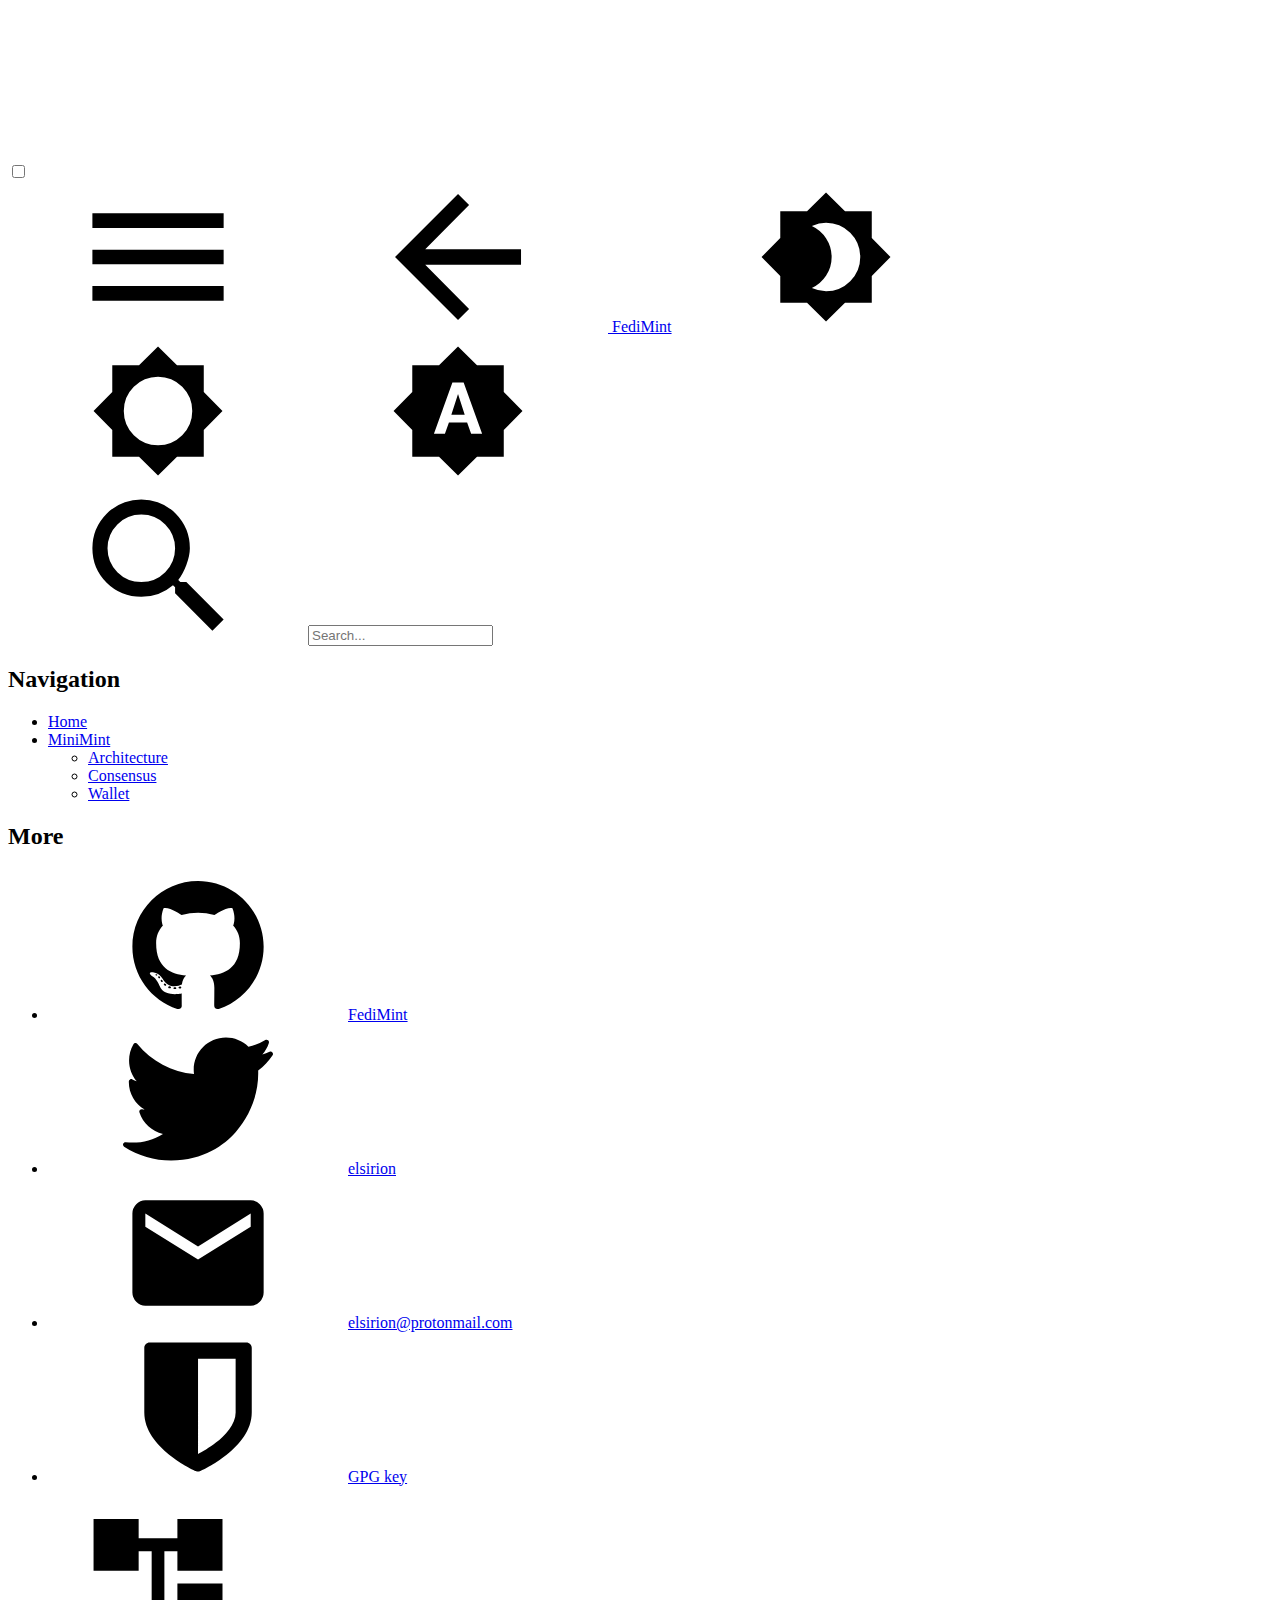
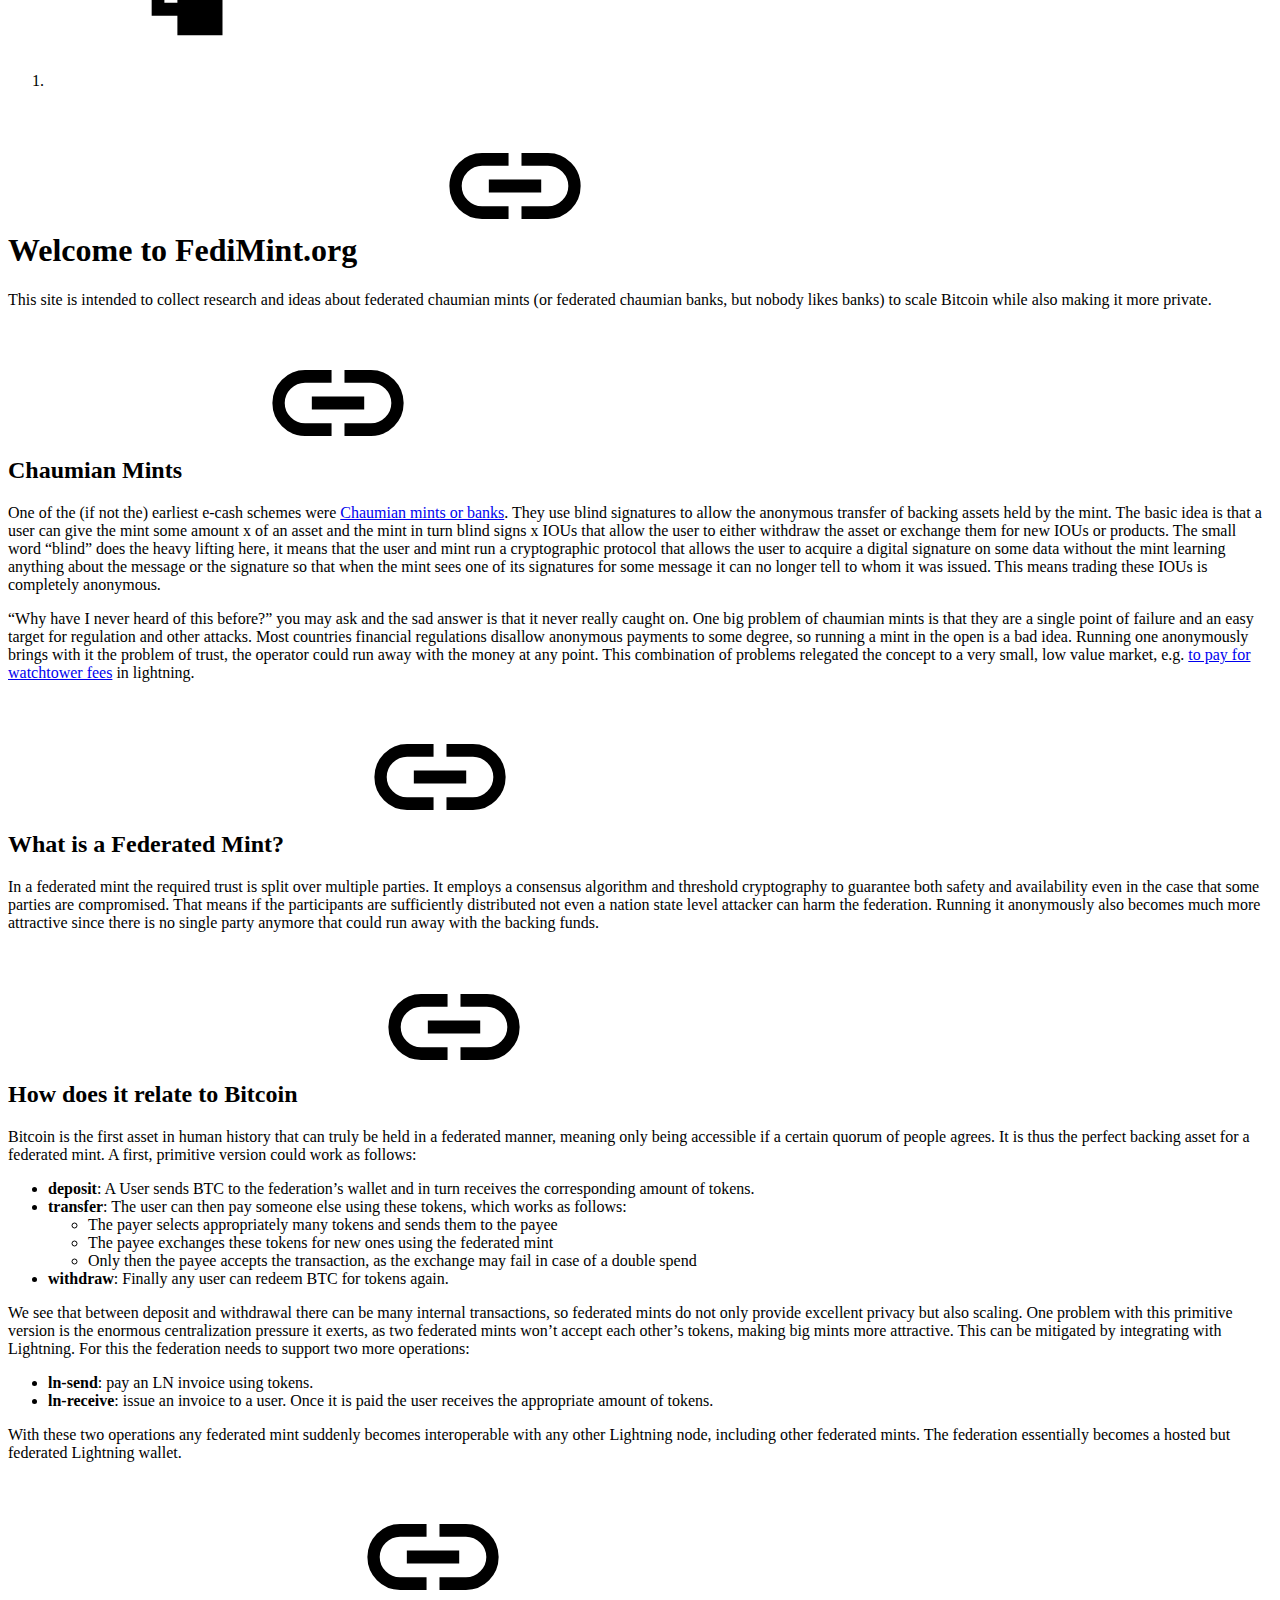
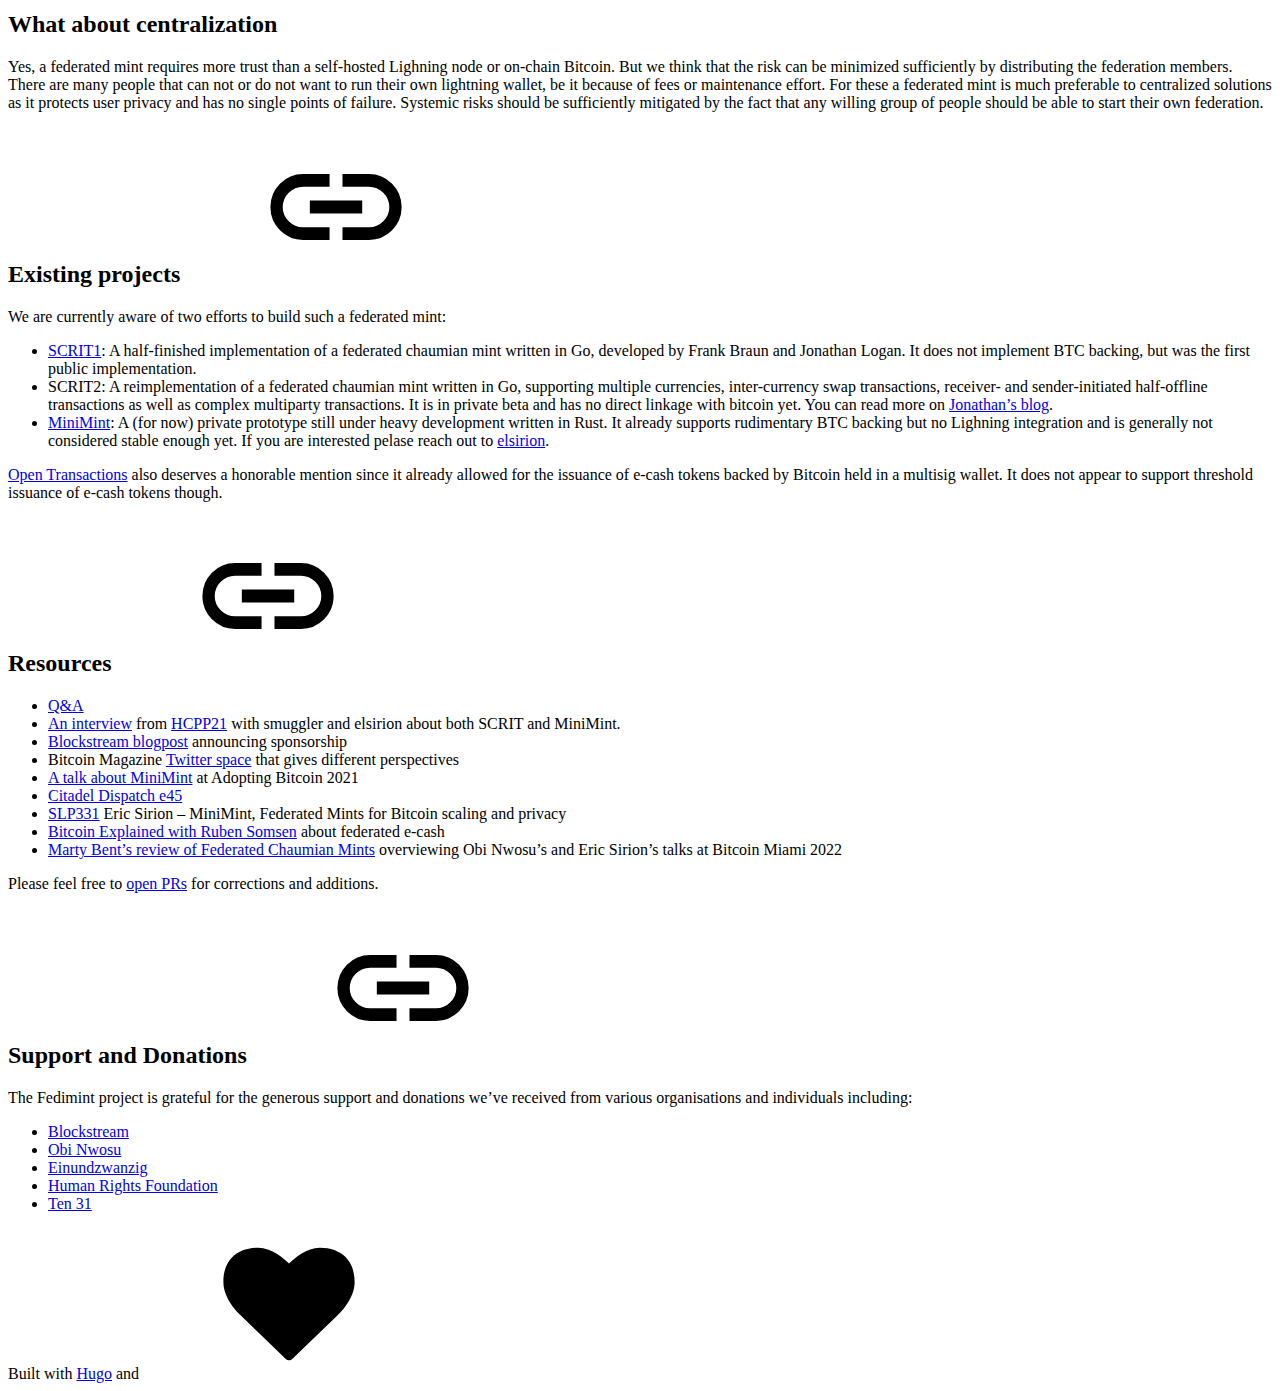
==== commit 06ddeae6: "deploy: 681a77b569198769eeeaf25117bd56cf10f3cdef" ====
--- a/index.html
+++ b/index.html
@@ -1,4 +1,4 @@
-<!doctype html><html lang=en class=color-toggle-hidden><head><meta name=generator content="Hugo 0.100.0"><meta charset=utf-8><meta name=viewport content="width=device-width,initial-scale=1"><meta name=color-scheme content="light dark"><meta name=description content="Welcome to FediMint.org This site is intended to collect research and ideas about federated chaumian mints (or federated chaumian banks, but nobody likes banks) to scale Bitcoin while also making it more private.
+<!doctype html><html lang=en class=color-toggle-hidden><head><meta name=generator content="Hugo 0.101.0"><meta charset=utf-8><meta name=viewport content="width=device-width,initial-scale=1"><meta name=color-scheme content="light dark"><meta name=description content="Welcome to FediMint.org This site is intended to collect research and ideas about federated chaumian mints (or federated chaumian banks, but nobody likes banks) to scale Bitcoin while also making it more private.
 Chaumian Mints One of the (if not the) earliest e-cash schemes were Chaumian mints or banks. They use blind signatures to allow the anonymous transfer of backing assets held by the mint. The basic idea is that a user can give the mint some amount x of an asset and the mint in turn blind signs x IOUs that allow the user to either withdraw the asset or exchange them for new IOUs or products."><title>FediMint</title><link rel=icon href=/favicon/favicon-32x32.png type=image/x-icon><link rel=icon href=/favicon/favicon-32x32.png type=image/x-icon><script src=/js/darkmode-38abb9703d.min.js></script>
 <link rel=preload as=font href=/fonts/Metropolis.woff2 type=font/woff2 crossorigin=anonymous><link rel=preload as=font href=/fonts/LiberationSans.woff2 type=font/woff2 crossorigin=anonymous><link rel=preload as=font href=/fonts/LiberationSans-Bold.woff2 type=font/woff2 crossorigin=anonymous><link rel=preload as=font href=/fonts/LiberationSans-BoldItalic.woff2 type=font/woff2 crossorigin=anonymous><link rel=preload as=font href=/fonts/LiberationSans-Italic.woff2 type=font/woff2 crossorigin=anonymous><link rel=preload as=font href=/fonts/LiberationMono.woff2 type=font/woff2 crossorigin=anonymous><link rel=preload as=font href=/fonts/DroidSans.woff2 type=font/woff2 crossorigin=anonymous><link rel=preload as=font href=/fonts/GeekdocIcons.woff2 type=font/woff2 crossorigin=anonymous><link rel=preload href=/main-6ab9bc3896.min.css as=style><link rel=stylesheet href=/main-6ab9bc3896.min.css media=all><link rel=preload href=/mobile-249b801e7d.min.css as=style><link rel=stylesheet href=/mobile-249b801e7d.min.css media="screen and (max-width: 45rem)"><link rel=preload href=/print-f79fc3e5d7.min.css as=style><link rel=stylesheet href=/print-f79fc3e5d7.min.css media=print><link rel=preload href=/custom.css as=style><link rel=stylesheet href=/custom.css media=all><link rel=alternate type=application/rss+xml href=https://fedimint.org/index.xml title=FediMint></head><body itemscope itemtype=https://schema.org/WebPage><svg class="svg-sprite" xmlns="http://www.w3.org/2000/svg" xmlns:xlink="http://www.w3.org/1999/xlink"><symbol viewBox="-2.29 -2.29 28.57 28.57" id="gdoc_arrow_back" xmlns="http://www.w3.org/2000/svg"><path d="M24 10.526v2.947H5.755l8.351 8.421-2.105 2.105-12-12 12-12 2.105 2.105-8.351 8.421H24z"/></symbol><symbol viewBox="-2.29 -2.29 28.57 28.57" id="gdoc_arrow_left_alt" xmlns="http://www.w3.org/2000/svg"><path d="M5.965 10.526V6.035L0 12l5.965 5.965v-4.491H24v-2.947H5.965z"/></symbol><symbol viewBox="-2.29 -2.29 28.57 28.57" id="gdoc_arrow_right_alt" xmlns="http://www.w3.org/2000/svg"><path d="M18.035 10.526V6.035L24 12l-5.965 5.965v-4.491H0v-2.947h18.035z"/></symbol><symbol viewBox="-2.29 -2.29 32.57 32.57" id="gdoc_bitbucket" xmlns="http://www.w3.org/2000/svg"><path d="M15.905 13.355c.189 1.444-1.564 2.578-2.784 1.839-1.375-.602-1.375-2.784-.034-3.403 1.151-.705 2.818.223 2.818 1.564zm1.907-.361c-.309-2.44-3.076-4.056-5.328-3.042-1.426.636-2.389 2.148-2.32 3.747.086 2.097 2.08 3.815 4.176 3.626s3.729-2.234 3.472-4.331zm4.108-9.315c-.756-.997-2.045-1.169-3.179-1.358-3.214-.516-6.513-.533-9.727.034-1.066.172-2.269.361-2.939 1.323 1.1 1.031 2.664 1.186 4.073 1.358 2.544.327 5.156.344 7.699.017 1.426-.172 3.008-.309 4.073-1.375zm.979 17.788c-.481 1.684-.206 3.953-1.994 4.932-3.076 1.701-6.806 1.89-10.191 1.289-1.787-.327-3.884-.894-4.864-2.578-.43-1.65-.705-3.334-.98-5.018l.103-.275.309-.155c5.121 3.386 12.288 3.386 17.427.0.808.241.206 1.22.189 1.805zM26.01 4.951c-.584 3.764-1.255 7.51-1.908 11.257-.189 1.1-1.255 1.719-2.148 2.183-3.214 1.615-6.96 1.89-10.483 1.512-2.389-.258-4.829-.894-6.771-2.389-.911-.705-.911-1.908-1.083-2.922-.602-3.523-1.289-7.046-1.719-10.604.206-1.547 1.942-2.217 3.231-2.698C6.848.654 8.686.362 10.508.19c3.884-.378 7.854-.241 11.618.859 1.341.395 2.784.945 3.695 2.097.412.533.275 1.203.189 1.805z"/></symbol><symbol viewBox="-2.29 -2.29 28.57 28.57" id="gdoc_bookmark" xmlns="http://www.w3.org/2000/svg"><path d="M15.268 4.392q.868.0 1.532.638t.664 1.506v17.463l-7.659-3.268-7.608 3.268V6.536q0-.868.664-1.506t1.532-.638h10.876zm4.34 14.144V4.392q0-.868-.638-1.532t-1.506-.664H6.537q0-.868.664-1.532T8.733.0h10.876q.868.0 1.532.664t.664 1.532v17.412z"/></symbol><symbol viewBox="-2.29 -2.29 32.57 32.57" id="gdoc_brightness_auto" xmlns="http://www.w3.org/2000/svg"><path d="M16.846 18.938h2.382L15.22 7.785h-2.44L8.772 18.938h2.382l.871-2.44h3.95zm7.087-9.062L27.999 14l-4.066 4.124v5.809h-5.809L14 27.999l-4.124-4.066H4.067v-5.809L.001 14l4.066-4.124V4.067h5.809L14 .001l4.124 4.066h5.809v5.809zm-11.385 4.937L14 10.282l1.452 4.531h-2.904z"/></symbol><symbol viewBox="-2.29 -2.29 32.57 32.57" id="gdoc_brightness_dark" xmlns="http://www.w3.org/2000/svg"><path d="M14 21.435q3.079.0 5.257-2.178T21.435 14t-2.178-5.257T14 6.565q-1.51.0-3.079.697 1.917.871 3.108 2.701T15.22 14t-1.191 4.037-3.108 2.701q1.568.697 3.079.697zm9.933-11.559L27.999 14l-4.066 4.124v5.809h-5.809L14 27.999l-4.124-4.066H4.067v-5.809L.001 14l4.066-4.124V4.067h5.809L14 .001l4.124 4.066h5.809v5.809z"/></symbol><symbol viewBox="-2.29 -2.29 32.57 32.57" id="gdoc_brightness_light" xmlns="http://www.w3.org/2000/svg"><path d="M14 21.435q3.079.0 5.257-2.178T21.435 14t-2.178-5.257T14 6.565 8.743 8.743 6.565 14t2.178 5.257T14 21.435zm9.933-3.311v5.809h-5.809L14 27.999l-4.124-4.066H4.067v-5.809L.001 14l4.066-4.124V4.067h5.809L14 .001l4.124 4.066h5.809v5.809L27.999 14z"/></symbol><symbol viewBox="-2.29 -2.29 32.57 32.57" id="gdoc_cloud_off" xmlns="http://www.w3.org/2000/svg"><path d="M9.023 10.5H7q-1.914.0-3.281 1.395t-1.367 3.309 1.367 3.281T7 19.852h11.375zM3.5 4.976l1.477-1.477L24.5 23.022l-1.477 1.477-2.352-2.297H6.999q-2.898.0-4.949-2.051t-2.051-4.949q0-2.844 1.969-4.867t4.758-2.133zm19.086 5.578q2.242.164 3.828 1.832T28 16.351q0 3.008-2.461 4.758l-1.695-1.695q1.805-.984 1.805-3.063.0-1.422-1.039-2.461t-2.461-1.039h-1.75v-.602q0-2.68-1.859-4.539t-4.539-1.859q-1.531.0-2.953.711l-1.75-1.695Q11.431 3.5 14.001 3.5q2.953.0 5.496 2.078t3.09 4.977z"/></symbol><symbol viewBox="-2.29 -2.29 32.57 32.57" id="gdoc_code" xmlns="http://www.w3.org/2000/svg"><path d="M9.917 24.5a1.75 1.75.0 10-3.501.001 1.75 1.75.0 003.501-.001zm0-21a1.75 1.75.0 10-3.501.001A1.75 1.75.0 009.917 3.5zm11.666 2.333a1.75 1.75.0 10-3.501.001 1.75 1.75.0 003.501-.001zm1.75.0a3.502 3.502.0 01-1.75 3.026c-.055 6.581-4.721 8.039-7.82 9.023-2.898.911-3.846 1.349-3.846 3.117v.474a3.502 3.502.0 011.75 3.026c0 1.932-1.568 3.5-3.5 3.5s-3.5-1.568-3.5-3.5c0-1.294.711-2.424 1.75-3.026V6.526A3.502 3.502.0 014.667 3.5c0-1.932 1.568-3.5 3.5-3.5s3.5 1.568 3.5 3.5a3.502 3.502.0 01-1.75 3.026v9.06c.93-.456 1.914-.766 2.807-1.039 3.391-1.075 5.323-1.878 5.359-5.687a3.502 3.502.0 01-1.75-3.026c0-1.932 1.568-3.5 3.5-3.5s3.5 1.568 3.5 3.5z"/></symbol><symbol viewBox="-2.29 -2.29 36.57 36.57" id="gdoc_date" xmlns="http://www.w3.org/2000/svg"><path d="M27.192 28.844V11.192H4.808v17.652h22.384zm0-25.689q1.277.0 2.253.976t.976 2.253v22.459q0 1.277-.976 2.216t-2.253.939H4.808q-1.352.0-2.291-.901t-.939-2.253V6.385q0-1.277.939-2.253t2.291-.976h1.577V.001h3.23v3.155h12.769V.001h3.23v3.155h1.577zm-3.155 11.267v3.155h-3.23v-3.155h3.23zm-6.46.0v3.155h-3.155v-3.155h3.155zm-6.384.0v3.155h-3.23v-3.155h3.23z"/></symbol><symbol viewBox="-2.29 -2.29 36.57 36.57" id="gdoc_download" xmlns="http://www.w3.org/2000/svg"><path d="M2.866 28.209h26.269v3.79H2.866v-3.79zm26.268-16.925L16 24.418 2.866 11.284h7.493V.001h11.283v11.283h7.493z"/></symbol><symbol viewBox="-2.29 -2.29 36.57 36.57" id="gdoc_email" xmlns="http://www.w3.org/2000/svg"><path d="M28.845 9.615v-3.23L16 14.422 3.155 6.385v3.23L16 17.577zm0-6.46q1.277.0 2.216.977T32 6.385v19.23q0 1.277-.939 2.253t-2.216.977H3.155q-1.277.0-2.216-.977T0 25.615V6.385q0-1.277.939-2.253t2.216-.977h25.69z"/></symbol><symbol viewBox="-2.29 -2.29 32.57 32.57" id="gdoc_git" xmlns="http://www.w3.org/2000/svg"><path d="M27.472 12.753 15.247.529a1.803 1.803.0 00-2.55.0l-2.84 2.84 2.137 2.137a2.625 2.625.0 013.501 3.501l3.499 3.499a2.625 2.625.0 11-1.237 1.237l-3.499-3.499c-.083.04-.169.075-.257.106v7.3a2.626 2.626.0 11-1.75.0v-7.3a2.626 2.626.0 01-1.494-3.607L8.62 4.606l-8.09 8.09a1.805 1.805.0 000 2.551l12.225 12.224a1.803 1.803.0 002.55.0l12.168-12.168a1.805 1.805.0 000-2.551z"/></symbol><symbol viewBox="-2.29 -2.29 36.57 36.57" id="gdoc_github" xmlns="http://www.w3.org/2000/svg"><path d="M16 .394c8.833.0 15.999 7.166 15.999 15.999.0 7.062-4.583 13.062-10.937 15.187-.813.146-1.104-.354-1.104-.771.0-.521.021-2.25.021-4.396.0-1.5-.5-2.458-1.083-2.958 3.562-.396 7.312-1.75 7.312-7.896.0-1.75-.625-3.167-1.646-4.291.167-.417.708-2.042-.167-4.25-1.333-.417-4.396 1.646-4.396 1.646a15.032 15.032.0 00-8 0S8.937 6.602 7.603 7.018c-.875 2.208-.333 3.833-.167 4.25-1.021 1.125-1.646 2.542-1.646 4.291.0 6.125 3.729 7.5 7.291 7.896-.458.417-.875 1.125-1.021 2.146-.917.417-3.25 1.125-4.646-1.333-.875-1.521-2.458-1.646-2.458-1.646-1.562-.021-.104.979-.104.979 1.042.479 1.771 2.333 1.771 2.333.938 2.854 5.396 1.896 5.396 1.896.0 1.333.021 2.583.021 2.979.0.417-.292.917-1.104.771C4.582 29.455-.001 23.455-.001 16.393-.001 7.56 7.165.394 15.998.394zM6.063 23.372c.042-.083-.021-.187-.146-.25-.125-.042-.229-.021-.271.042-.042.083.021.187.146.25.104.062.229.042.271-.042zm.646.709c.083-.062.062-.208-.042-.333-.104-.104-.25-.146-.333-.062-.083.062-.062.208.042.333.104.104.25.146.333.062zm.625.937c.104-.083.104-.25.0-.396-.083-.146-.25-.208-.354-.125-.104.062-.104.229.0.375s.271.208.354.146zm.875.875c.083-.083.042-.271-.083-.396-.146-.146-.333-.167-.417-.062-.104.083-.062.271.083.396.146.146.333.167.417.062zm1.187.521c.042-.125-.083-.271-.271-.333-.167-.042-.354.021-.396.146s.083.271.271.312c.167.062.354.0.396-.125zm1.313.104c0-.146-.167-.25-.354-.229-.187.0-.333.104-.333.229.0.146.146.25.354.229.187.0.333-.104.333-.229zm1.208-.208c-.021-.125-.187-.208-.375-.187-.187.042-.312.167-.292.312.021.125.187.208.375.167s.312-.167.292-.292z"/></symbol><symbol viewBox="-2.29 -2.29 32.57 32.57" id="gdoc_gitlab" xmlns="http://www.w3.org/2000/svg"><path d="M1.629 11.034 14 26.888.442 17.048a1.09 1.09.0 01-.39-1.203l1.578-4.811zm7.217.0h10.309l-5.154 15.854zM5.753 1.475l3.093 9.559H1.63l3.093-9.559a.548.548.0 011.031.0zm20.618 9.559 1.578 4.811c.141.437-.016.922-.39 1.203l-13.558 9.84 12.371-15.854zm0 0h-7.216l3.093-9.559a.548.548.0 011.031.0z"/></symbol><symbol viewBox="-2.29 -2.29 36.57 36.57" id="gdoc_heart" xmlns="http://www.w3.org/2000/svg"><path d="M16 29.714a1.11 1.11.0 01-.786-.321L4.072 18.643c-.143-.125-4.071-3.714-4.071-8 0-5.232 3.196-8.357 8.535-8.357 3.125.0 6.053 2.464 7.464 3.857 1.411-1.393 4.339-3.857 7.464-3.857 5.339.0 8.535 3.125 8.535 8.357.0 4.286-3.928 7.875-4.089 8.035L16.785 29.392c-.214.214-.5.321-.786.321z"/></symbol><symbol viewBox="-2.29 -2.29 32.57 32.57" id="gdoc_keyborad_arrow_down" xmlns="http://www.w3.org/2000/svg"><path d="M3.281 5.36 14 16.079 24.719 5.36 28 8.641l-14 14-14-14z"/></symbol><symbol viewBox="-2.29 -2.29 36.57 36.57" id="gdoc_keyborad_arrow_left" xmlns="http://www.w3.org/2000/svg"><path d="M25.875 28.25 22.125 32 6.126 16.001 22.125.002l3.75 3.75-12.25 12.25z"/></symbol><symbol viewBox="-2.29 -2.29 36.57 36.57" id="gdoc_keyborad_arrow_right" xmlns="http://www.w3.org/2000/svg"><path d="M6.125 28.25 18.375 16 6.125 3.75 9.875.0l15.999 15.999L9.875 31.998z"/></symbol><symbol viewBox="-2.29 -2.29 36.57 36.57" id="gdoc_link" xmlns="http://www.w3.org/2000/svg"><path d="M24.037 7.963q3.305.0 5.634 2.366T32 16t-2.329 5.671-5.634 2.366h-6.46v-3.08h6.46q2.028.0 3.493-1.465t1.465-3.493-1.465-3.493-3.493-1.465h-6.46v-3.08h6.46zM9.615 17.578v-3.155h12.77v3.155H9.615zM3.005 16q0 2.028 1.465 3.493t3.493 1.465h6.46v3.08h-6.46q-3.305.0-5.634-2.366T0 16.001t2.329-5.671 5.634-2.366h6.46v3.08h-6.46q-2.028.0-3.493 1.465t-1.465 3.493z"/></symbol><symbol viewBox="-2.29 -2.29 36.57 36.57" id="gdoc_menu" xmlns="http://www.w3.org/2000/svg"><path d="M.001 5.334h31.998v3.583H.001V5.334zm0 12.416v-3.5h31.998v3.5H.001zm0 8.916v-3.583h31.998v3.583H.001z"/></symbol><symbol viewBox="-2.29 -2.29 32.57 32.57" id="gdoc_notification" xmlns="http://www.w3.org/2000/svg"><path d="M22.615 19.384l2.894 2.894v1.413H2.49v-1.413l2.894-2.894V12.25q0-3.365 1.716-5.856t4.745-3.231v-1.01q0-.875.606-1.514T13.999.0t1.548.639.606 1.514v1.01q3.029.74 4.745 3.231t1.716 5.856v7.134zM14 27.999q-1.211.0-2.053-.808t-.841-2.019h5.788q0 1.144-.875 1.986T14 27.999z"/></symbol><symbol viewBox="-2.29 -2.29 32.57 32.57" id="gdoc_path" xmlns="http://www.w3.org/2000/svg"><path d="M28 12.62h-9.793V8.414h-2.826v11.173h2.826v-4.206H28V26.62h-9.793v-4.206H12.62v-14H9.794v4.206H.001V1.381h9.793v4.206h8.413V1.381H28V12.62z"/></symbol><symbol viewBox="-2.29 -2.29 36.57 36.57" id="gdoc_person" xmlns="http://www.w3.org/2000/svg"><path d="M16 20.023q5.052.0 10.526 2.199t5.473 5.754v4.023H0v-4.023q0-3.555 5.473-5.754t10.526-2.199zM16 16q-3.275.0-5.614-2.339T8.047 8.047t2.339-5.661T16 0t5.614 2.386 2.339 5.661-2.339 5.614T16 16z"/></symbol><symbol viewBox="-2.29 -2.29 36.57 36.57" id="gdoc_search" xmlns="http://www.w3.org/2000/svg"><path d="M11.925 20.161q3.432.0 5.834-2.402t2.402-5.834-2.402-5.834-5.834-2.402-5.834 2.402-2.402 5.834 2.402 5.834 5.834 2.402zm10.981.0L32 29.255 29.255 32l-9.094-9.094v-1.458l-.515-.515q-3.26 2.831-7.721 2.831-4.976.0-8.45-3.432T.001 11.925t3.474-8.45 8.45-3.474 8.407 3.474 3.432 8.45q0 1.802-.858 4.075t-1.973 3.646l.515.515h1.458z"/></symbol><symbol viewBox="-2.29 -2.29 32.57 32.57" id="gdoc_shield" xmlns="http://www.w3.org/2000/svg"><path d="M22.167 15.166V3.5h-8.166v20.726c.93-.492 2.424-1.349 3.883-2.497 1.95-1.531 4.284-3.919 4.284-6.562zm3.499-13.999v14c0 7.674-10.737 12.523-11.192 12.724-.146.073-.31.109-.474.109s-.328-.036-.474-.109c-.456-.201-11.192-5.049-11.192-12.724v-14C2.334.529 2.863.0 3.501.0H24.5c.638.0 1.167.529 1.167 1.167z"/></symbol><symbol viewBox="-2.29 -2.29 32.57 32.57" id="gdoc_tags" xmlns="http://www.w3.org/2000/svg"><path d="M6.606 7.549c0-1.047-.84-1.887-1.887-1.887s-1.887.84-1.887 1.887.84 1.887 1.887 1.887 1.887-.84 1.887-1.887zm15.732 8.493c0 .501-.206.988-.546 1.327l-7.239 7.254c-.354.339-.84.546-1.342.546s-.988-.206-1.327-.546L1.342 14.066C.59 13.329.0 11.899.0 10.852V4.718a1.9 1.9.0 011.887-1.887h6.134c1.047.0 2.477.59 3.229 1.342L21.792 14.7c.339.354.546.84.546 1.342zm5.661.0c0 .501-.206.988-.546 1.327l-7.239 7.254c-.354.339-.84.546-1.342.546-.767.0-1.15-.354-1.651-.87l6.93-6.93c.339-.339.546-.826.546-1.327s-.206-.988-.546-1.342L13.609 4.173c-.752-.752-2.182-1.342-3.229-1.342h3.303c1.047.0 2.477.59 3.229 1.342L27.454 14.7c.339.354.546.84.546 1.342z"/></symbol></svg><svg width="0" height="0" class="hidden"><symbol version="1.1" id="twitter-svgrepo-com" xmlns="http://www.w3.org/2000/svg" xmlns:xlink="http://www.w3.org/1999/xlink" x="0" y="0" viewBox="0 0 310 310"><g id="XMLID_826_"><path id="XMLID_827_" d="M302.973 57.388c-4.87 2.16-9.877 3.983-14.993 5.463 6.057-6.85 10.675-14.91 13.494-23.73.632-1.977-.023-4.141-1.648-5.434-1.623-1.294-3.878-1.449-5.665-.39-10.865 6.444-22.587 11.075-34.878 13.783-12.381-12.098-29.197-18.983-46.581-18.983-36.695.0-66.549 29.853-66.549 66.547.0 2.89.183 5.764.545 8.598C101.163 99.244 58.83 76.863 29.76 41.204c-1.036-1.271-2.632-1.956-4.266-1.825-1.635.128-3.104 1.05-3.93 2.467-5.896 10.117-9.013 21.688-9.013 33.461.0 16.035 5.725 31.249 15.838 43.137-3.075-1.065-6.059-2.396-8.907-3.977-1.529-.851-3.395-.838-4.914.033-1.52.871-2.473 2.473-2.513 4.224-.007.295-.007.59-.007.889.0 23.935 12.882 45.484 32.577 57.229-1.692-.169-3.383-.414-5.063-.735-1.732-.331-3.513.276-4.681 1.597-1.17 1.32-1.557 3.16-1.018 4.84 7.29 22.76 26.059 39.501 48.749 44.605-18.819 11.787-40.34 17.961-62.932 17.961-4.714.0-9.455-.277-14.095-.826-2.305-.274-4.509 1.087-5.294 3.279-.785 2.193.047 4.638 2.008 5.895 29.023 18.609 62.582 28.445 97.047 28.445 67.754.0 110.139-31.95 133.764-58.753 29.46-33.421 46.356-77.658 46.356-121.367.0-1.826-.028-3.67-.084-5.508 11.623-8.757 21.63-19.355 29.773-31.536 1.237-1.85 1.103-4.295-.33-5.998C307.394 57.037 305.009 56.486 302.973 57.388z"/></g></symbol></svg><div class=wrapper><input type=checkbox class=hidden id=menu-control><header class=gdoc-header><div class="container flex align-center justify-between"><label for=menu-control class=gdoc-nav__control><svg class="icon gdoc_menu"><use xlink:href="#gdoc_menu"/></svg><svg class="icon gdoc_arrow_back"><use xlink:href="#gdoc_arrow_back"/></svg></label><a class=gdoc-header__link href=https://fedimint.org/><span class="gdoc-brand flex align-center"><img class=gdoc-brand__img src=/brand.svg alt>
 FediMint</span></a>
@@ -43,7 +43,7 @@
 no Lighning integration and is generally not considered stable enough yet. If you are interested pelase reach out to
 <a class=gdoc-markdown__link href=mailto:elsirion@protonmail.com>elsirion</a>.</li></ul><p><a class=gdoc-markdown__link href=https://www.opentransactions.org/wiki/Main_Page>Open Transactions</a> also deserves a honorable mention since it already allowed for the issuance of e-cash tokens backed
 by Bitcoin held in a multisig wallet. It does not appear to support threshold issuance of e-cash tokens though.</p><div class=gdoc-page__anchorwrap><h2 id=resources>Resources
-<a data-clipboard-text=https://fedimint.org/#resources class="gdoc-page__anchor gdoc-page__anchor--right clip" aria-label="Anchor Resources" href=#resources><svg class="icon gdoc_link"><use xlink:href="#gdoc_link"/></svg></a></h2></div><ul><li><a class=gdoc-markdown__link href="https://www.youtube.com/watch?v=JXGmzTbyuEw&t=5330s">An interview</a> from <a class=gdoc-markdown__link href=https://chaos.hcpp.cz/>HCPP21</a> with smuggler and elsirion about both SCRIT and MiniMint.</li><li><a class=gdoc-markdown__link href=https://medium.com/blockstream/blockstream-sponsors-federated-e-cash-as-a-bitcoin-scaling-technology-637ba05de7b3>Blockstream blogpost</a> announcing sponsorship</li><li>Bitcoin Magazine <a class=gdoc-markdown__link href="https://www.youtube.com/watch?v=A_7-DsreUQg">Twitter space</a> that gives different perspectives</li><li><a class=gdoc-markdown__link href=https://bitcointv.com/w/kHwmbLTWjsbaDTJpBewUmX>A talk about MiniMint</a> at Adopting Bitcoin 2021</li><li><a class=gdoc-markdown__link href=https://bitcointv.com/w/uTtKtUmfWZ7mZDztVXVRWv>Citadel Dispatch e45</a></li><li><a class=gdoc-markdown__link href=https://stephanlivera.com/episode/331/>SLP331</a> Eric Sirion – MiniMint, Federated Mints for Bitcoin scaling and privacy</li><li><a class=gdoc-markdown__link href="https://www.youtube.com/watch?v=alyYNIX0m3o">Bitcoin Explained with Ruben Somsen</a> about federated e-cash</li><li><a class=gdoc-markdown__link href=https://bitcoinmagazine.com/technical/chaumian-mints-distribute-trust-among-bitcoin-users>Marty Bent&rsquo;s review of Federated Chaumian Mints</a> overviewing Obi Nwosu&rsquo;s and Eric Sirion&rsquo;s talks at Bitcoin Miami 2022</li></ul><p>Please feel free to <a class=gdoc-markdown__link href=https://github.com/fedimint/fedimint.org>open PRs</a> for corrections and additions.</p><div class=gdoc-page__anchorwrap><h2 id=support-and-donations>Support and Donations
-<a data-clipboard-text=https://fedimint.org/#support-and-donations class="gdoc-page__anchor gdoc-page__anchor--right clip" aria-label="Anchor Support and Donations" href=#support-and-donations><svg class="icon gdoc_link"><use xlink:href="#gdoc_link"/></svg></a></h2></div><p>The Fedimint project is grateful for the generous support and donations we&rsquo;ve received from various organisations and individuals including:</p><ul><li><a class=gdoc-markdown__link href=https://blockstream.com/>Blockstream</a></li><li><a class=gdoc-markdown__link href=https://twitter.com/obi>Obi Nwosu</a></li><li><a class=gdoc-markdown__link href=https://hrf.org/>Human Rights Foundation</a></li><li><a class=gdoc-markdown__link href=https://ten31.vc/>Ten 31</a></li></ul></article><div class="gdoc-page__footer flex flex-wrap justify-between"></div></div></main><footer class=gdoc-footer><div class="container flex flex-wrap"><span class=gdoc-footer__item>Built with <a href=https://gohugo.io/ class=gdoc-footer__link>Hugo</a> and<svg class="icon gdoc_heart"><use xlink:href="#gdoc_heart"/></svg></span></div></footer></div><script defer src=/js/en.search.min.c0e365c89734fa5120c370ad09cea02c5da3110baab22cf1b780540a44816df2.js></script>
+<a data-clipboard-text=https://fedimint.org/#resources class="gdoc-page__anchor gdoc-page__anchor--right clip" aria-label="Anchor Resources" href=#resources><svg class="icon gdoc_link"><use xlink:href="#gdoc_link"/></svg></a></h2></div><ul><li><a class=gdoc-markdown__link href=https://docs.google.com/document/d/1ZLjWmczADUhCsaRjE2ta_8BbgqPxPhabzxhLEsUlmoo>Q&A</a></li><li><a class=gdoc-markdown__link href="https://www.youtube.com/watch?v=JXGmzTbyuEw&t=5330s">An interview</a> from <a class=gdoc-markdown__link href=https://chaos.hcpp.cz/>HCPP21</a> with smuggler and elsirion about both SCRIT and MiniMint.</li><li><a class=gdoc-markdown__link href=https://medium.com/blockstream/blockstream-sponsors-federated-e-cash-as-a-bitcoin-scaling-technology-637ba05de7b3>Blockstream blogpost</a> announcing sponsorship</li><li>Bitcoin Magazine <a class=gdoc-markdown__link href="https://www.youtube.com/watch?v=A_7-DsreUQg">Twitter space</a> that gives different perspectives</li><li><a class=gdoc-markdown__link href=https://bitcointv.com/w/kHwmbLTWjsbaDTJpBewUmX>A talk about MiniMint</a> at Adopting Bitcoin 2021</li><li><a class=gdoc-markdown__link href=https://bitcointv.com/w/uTtKtUmfWZ7mZDztVXVRWv>Citadel Dispatch e45</a></li><li><a class=gdoc-markdown__link href=https://stephanlivera.com/episode/331/>SLP331</a> Eric Sirion – MiniMint, Federated Mints for Bitcoin scaling and privacy</li><li><a class=gdoc-markdown__link href="https://www.youtube.com/watch?v=alyYNIX0m3o">Bitcoin Explained with Ruben Somsen</a> about federated e-cash</li><li><a class=gdoc-markdown__link href=https://bitcoinmagazine.com/technical/chaumian-mints-distribute-trust-among-bitcoin-users>Marty Bent&rsquo;s review of Federated Chaumian Mints</a> overviewing Obi Nwosu&rsquo;s and Eric Sirion&rsquo;s talks at Bitcoin Miami 2022</li></ul><p>Please feel free to <a class=gdoc-markdown__link href=https://github.com/fedimint/fedimint.org>open PRs</a> for corrections and additions.</p><div class=gdoc-page__anchorwrap><h2 id=support-and-donations>Support and Donations
+<a data-clipboard-text=https://fedimint.org/#support-and-donations class="gdoc-page__anchor gdoc-page__anchor--right clip" aria-label="Anchor Support and Donations" href=#support-and-donations><svg class="icon gdoc_link"><use xlink:href="#gdoc_link"/></svg></a></h2></div><p>The Fedimint project is grateful for the generous support and donations we&rsquo;ve received from various organisations and individuals including:</p><ul><li><a class=gdoc-markdown__link href=https://blockstream.com/>Blockstream</a></li><li><a class=gdoc-markdown__link href=https://twitter.com/obi>Obi Nwosu</a></li><li><a class=gdoc-markdown__link href=https://einundzwanzig.space/>Einundzwanzig</a></li><li><a class=gdoc-markdown__link href=https://hrf.org/>Human Rights Foundation</a></li><li><a class=gdoc-markdown__link href=https://ten31.vc/>Ten 31</a></li></ul></article><div class="gdoc-page__footer flex flex-wrap justify-between"></div></div></main><footer class=gdoc-footer><div class="container flex flex-wrap"><span class=gdoc-footer__item>Built with <a href=https://gohugo.io/ class=gdoc-footer__link>Hugo</a> and<svg class="icon gdoc_heart"><use xlink:href="#gdoc_heart"/></svg></span></div></footer></div><script defer src=/js/en.search.min.7ef741cfb60aa84992087b1d16fde99d99200995d622453138aadc78515b6de4.js></script>
 <script defer src=/js/clipboard-27784b7376.min.js></script>
-<script>document.addEventListener("DOMContentLoaded",function(){var t=new ClipboardJS('.clip')})</script></body></html>+<script>document.addEventListener("DOMContentLoaded",function(){var t=new ClipboardJS(".clip")})</script></body></html>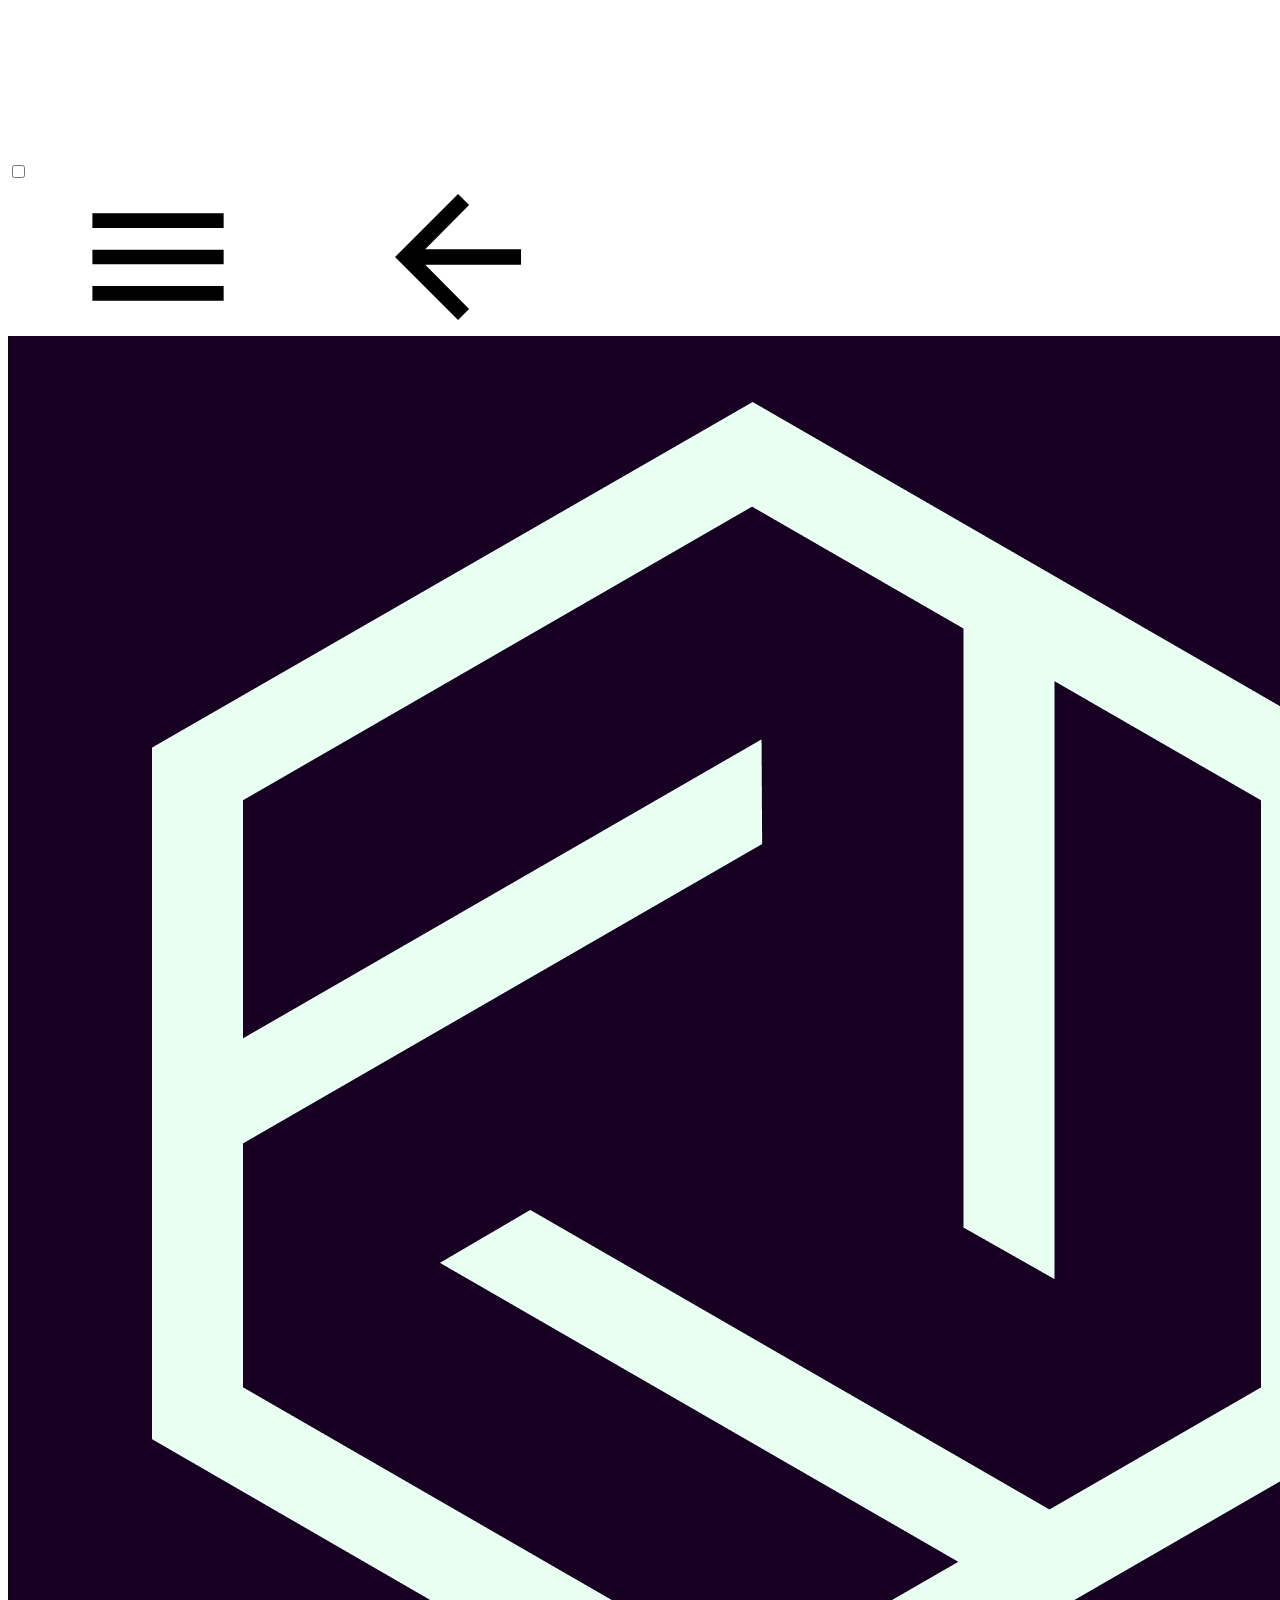
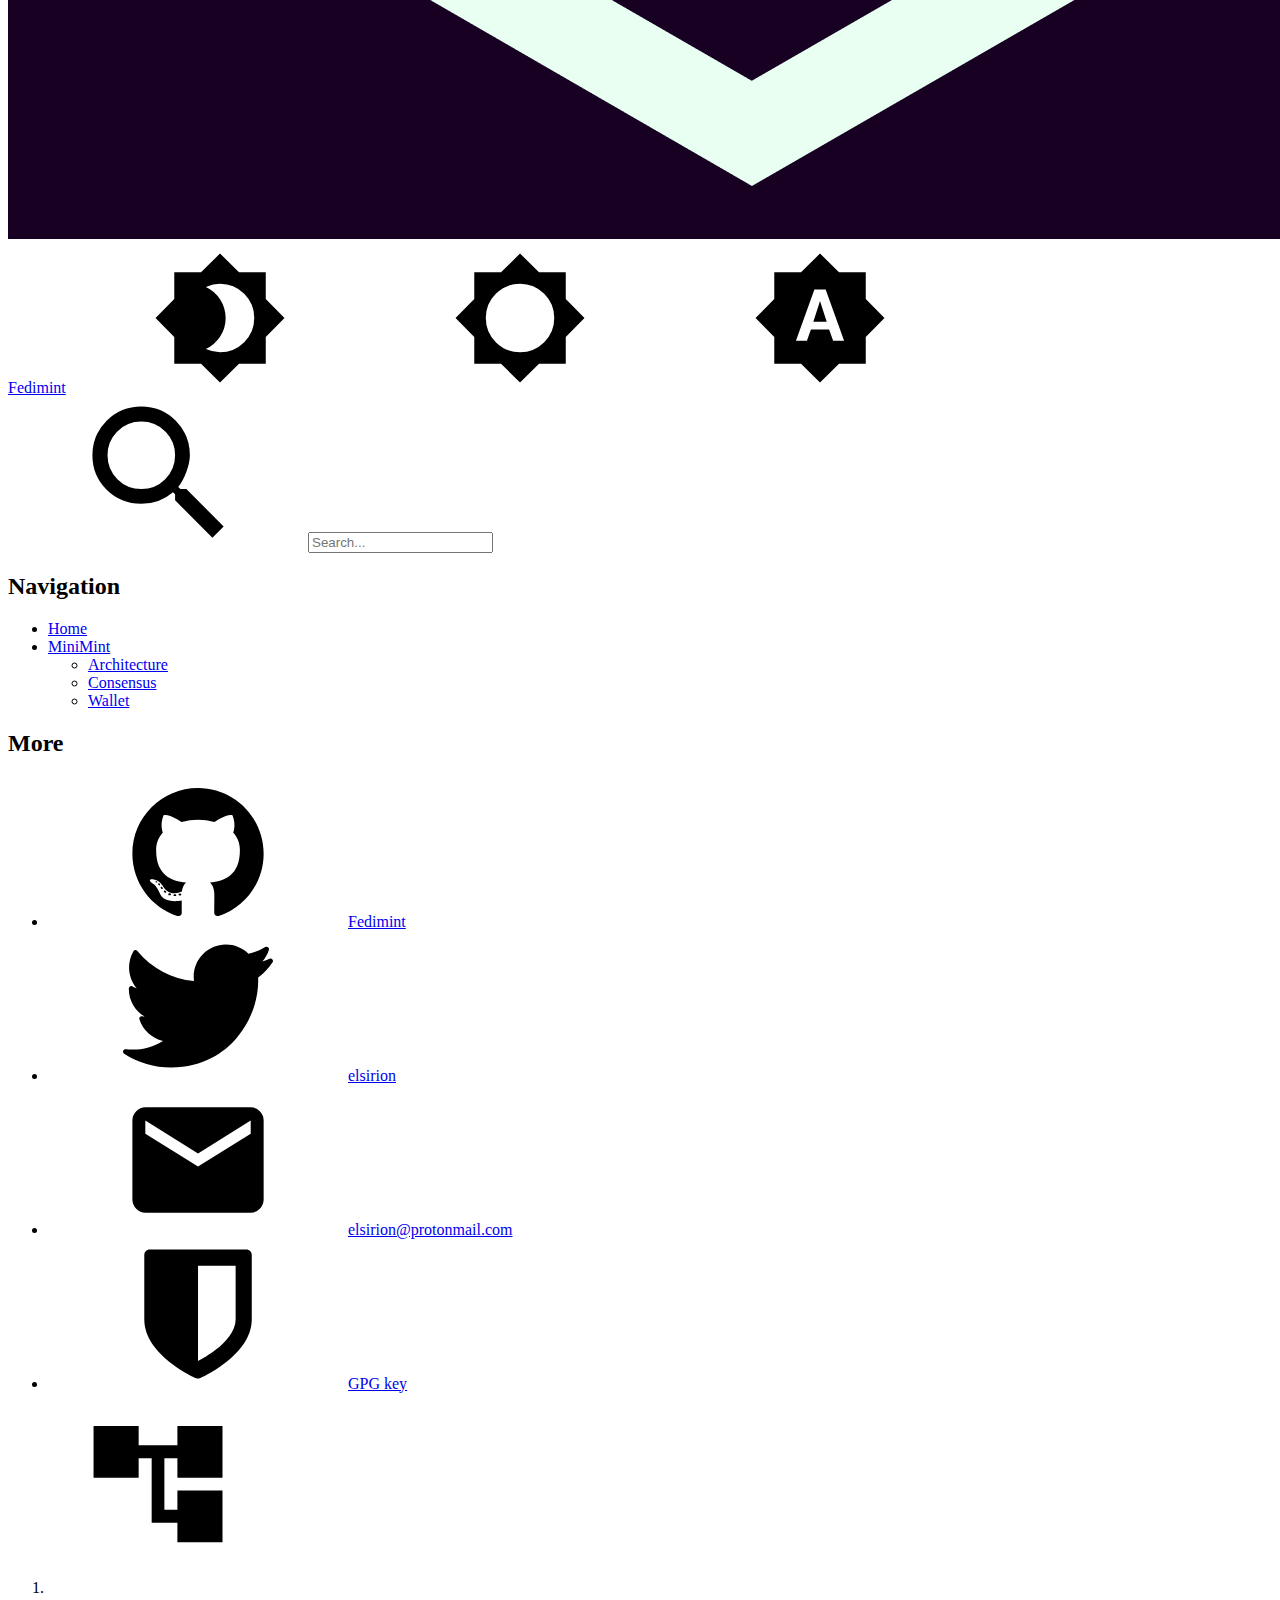
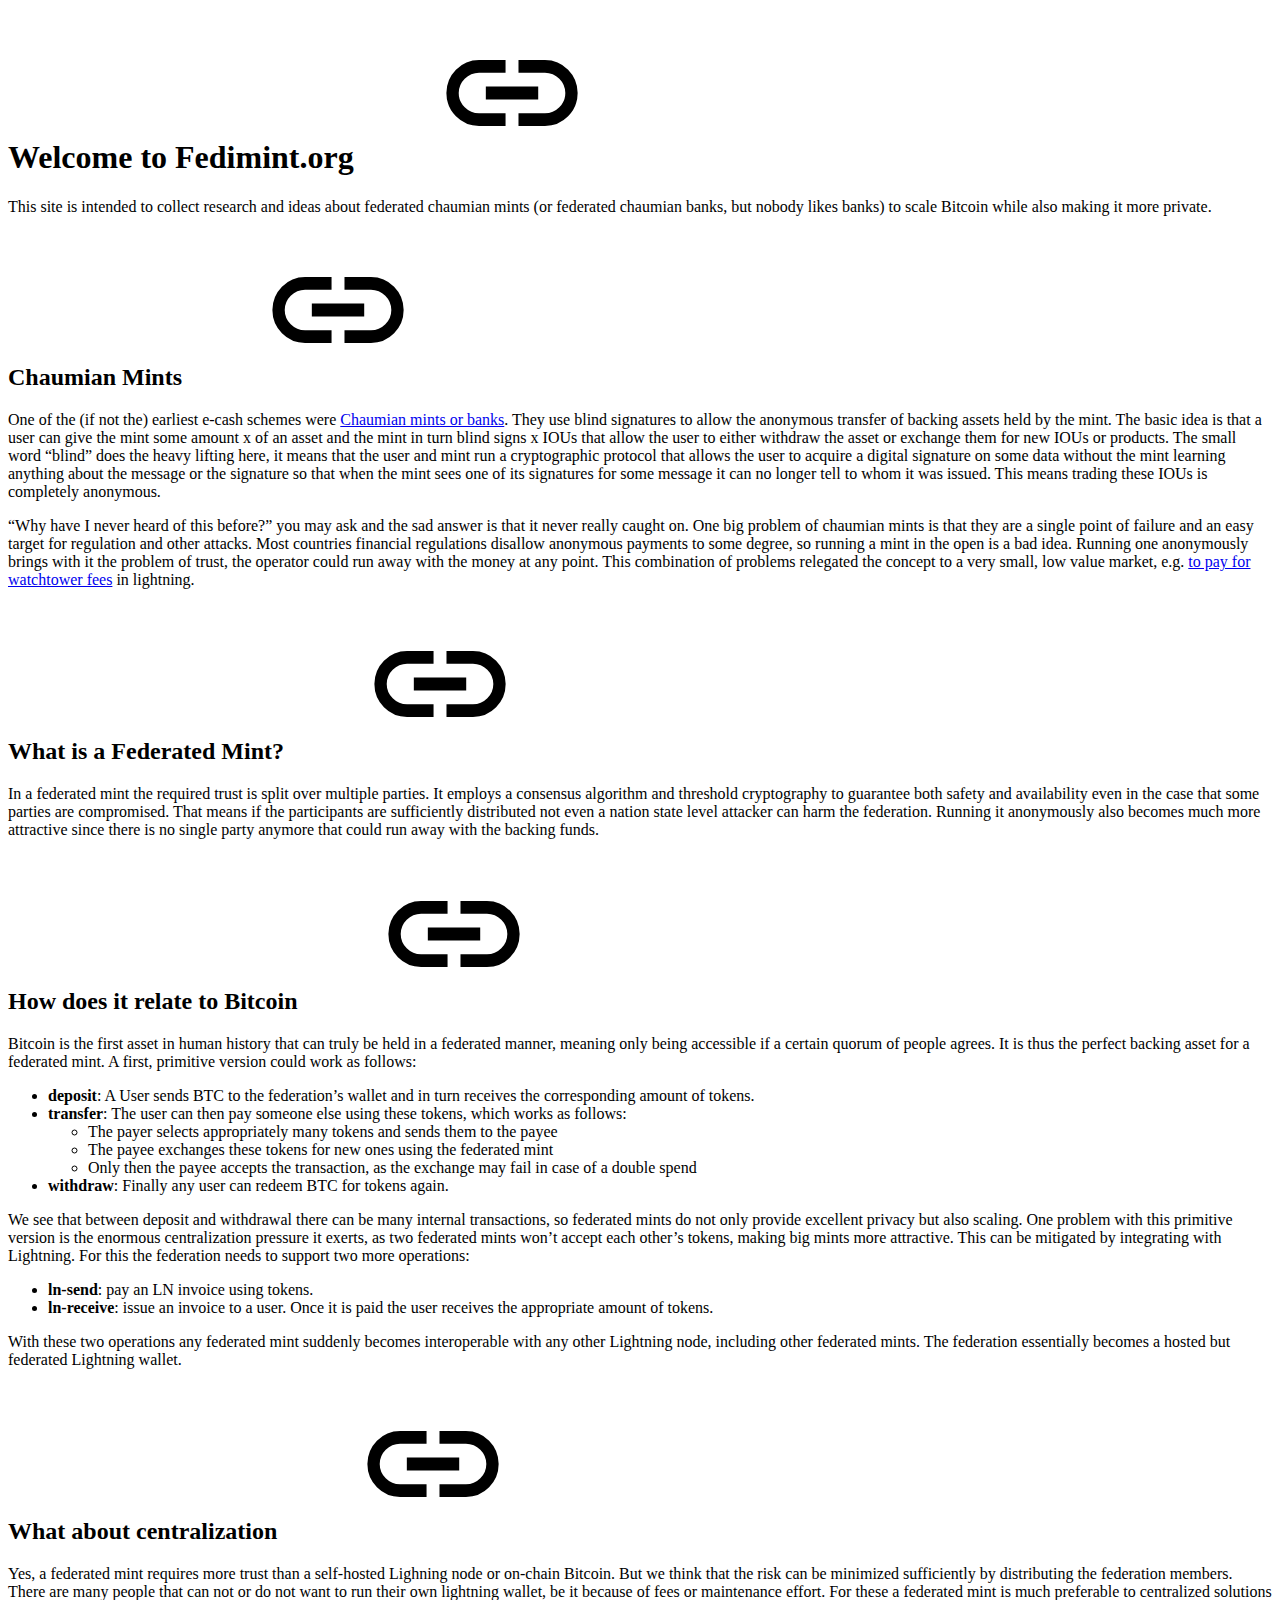
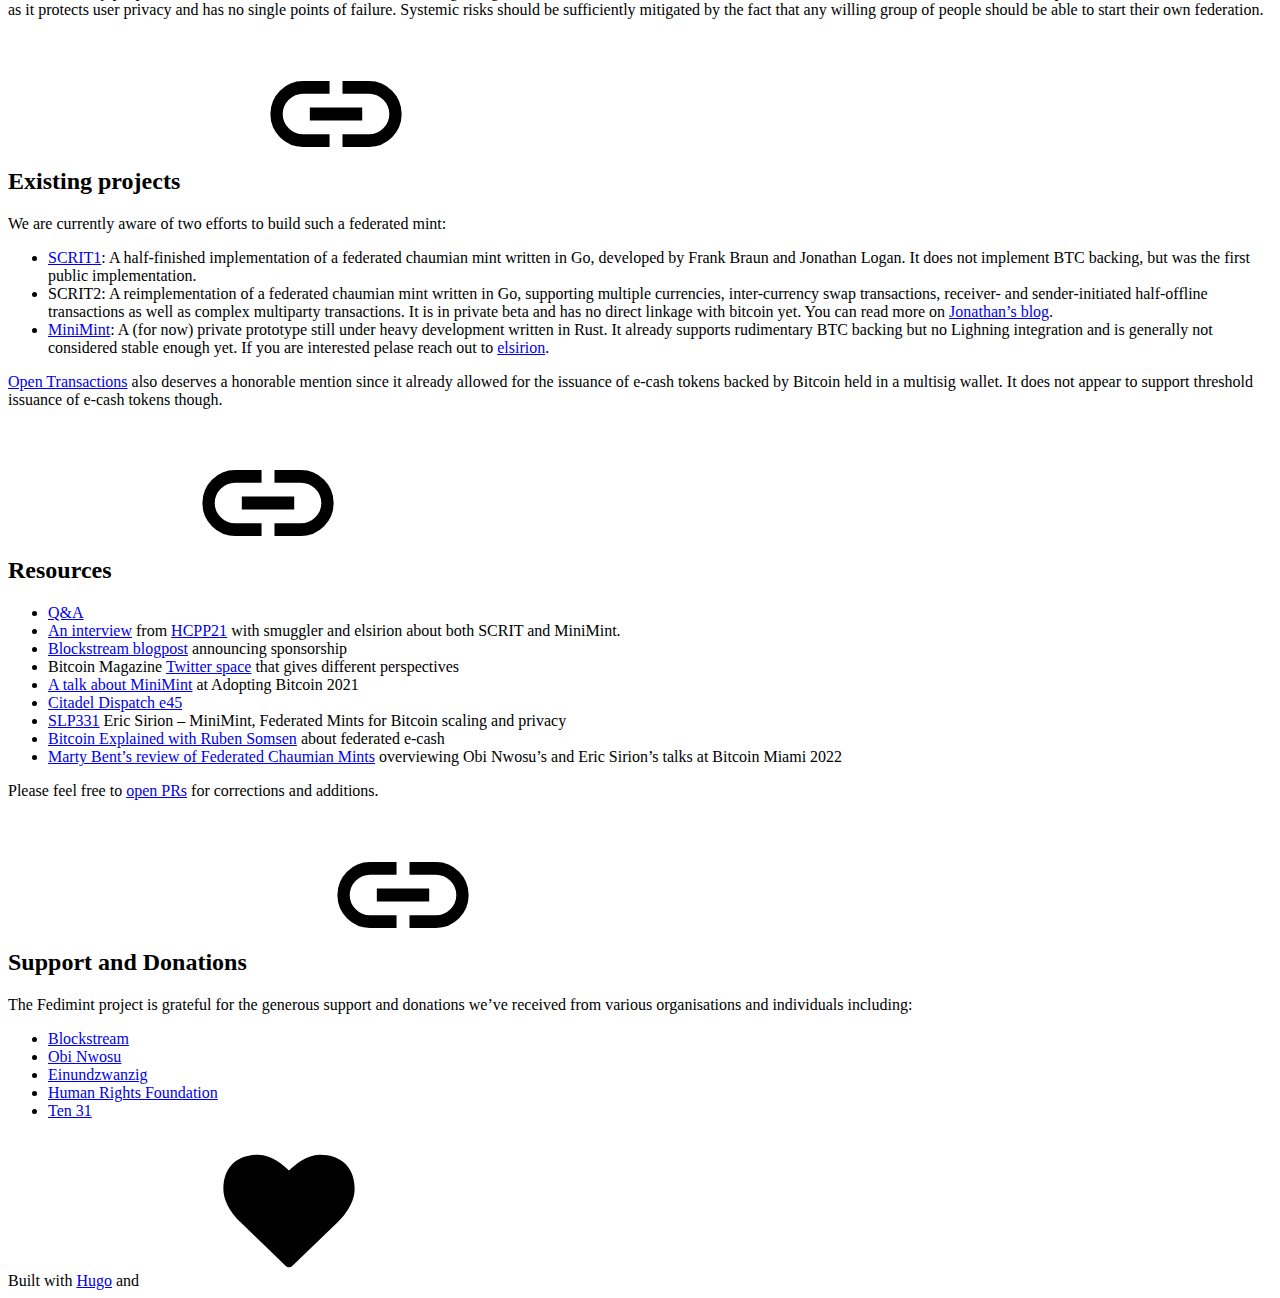
==== commit cc19e115: "deploy: f755c1d5aa3681412cada65d75ca48cdb1079800" ====
--- a/index.html
+++ b/index.html
@@ -1,11 +1,11 @@
-<!doctype html><html lang=en class=color-toggle-hidden><head><meta name=generator content="Hugo 0.101.0"><meta charset=utf-8><meta name=viewport content="width=device-width,initial-scale=1"><meta name=color-scheme content="light dark"><meta name=description content="Welcome to FediMint.org This site is intended to collect research and ideas about federated chaumian mints (or federated chaumian banks, but nobody likes banks) to scale Bitcoin while also making it more private.
-Chaumian Mints One of the (if not the) earliest e-cash schemes were Chaumian mints or banks. They use blind signatures to allow the anonymous transfer of backing assets held by the mint. The basic idea is that a user can give the mint some amount x of an asset and the mint in turn blind signs x IOUs that allow the user to either withdraw the asset or exchange them for new IOUs or products."><title>FediMint</title><link rel=icon href=/favicon/favicon-32x32.png type=image/x-icon><link rel=icon href=/favicon/favicon-32x32.png type=image/x-icon><script src=/js/darkmode-38abb9703d.min.js></script>
-<link rel=preload as=font href=/fonts/Metropolis.woff2 type=font/woff2 crossorigin=anonymous><link rel=preload as=font href=/fonts/LiberationSans.woff2 type=font/woff2 crossorigin=anonymous><link rel=preload as=font href=/fonts/LiberationSans-Bold.woff2 type=font/woff2 crossorigin=anonymous><link rel=preload as=font href=/fonts/LiberationSans-BoldItalic.woff2 type=font/woff2 crossorigin=anonymous><link rel=preload as=font href=/fonts/LiberationSans-Italic.woff2 type=font/woff2 crossorigin=anonymous><link rel=preload as=font href=/fonts/LiberationMono.woff2 type=font/woff2 crossorigin=anonymous><link rel=preload as=font href=/fonts/DroidSans.woff2 type=font/woff2 crossorigin=anonymous><link rel=preload as=font href=/fonts/GeekdocIcons.woff2 type=font/woff2 crossorigin=anonymous><link rel=preload href=/main-6ab9bc3896.min.css as=style><link rel=stylesheet href=/main-6ab9bc3896.min.css media=all><link rel=preload href=/mobile-249b801e7d.min.css as=style><link rel=stylesheet href=/mobile-249b801e7d.min.css media="screen and (max-width: 45rem)"><link rel=preload href=/print-f79fc3e5d7.min.css as=style><link rel=stylesheet href=/print-f79fc3e5d7.min.css media=print><link rel=preload href=/custom.css as=style><link rel=stylesheet href=/custom.css media=all><link rel=alternate type=application/rss+xml href=https://fedimint.org/index.xml title=FediMint></head><body itemscope itemtype=https://schema.org/WebPage><svg class="svg-sprite" xmlns="http://www.w3.org/2000/svg" xmlns:xlink="http://www.w3.org/1999/xlink"><symbol viewBox="-2.29 -2.29 28.57 28.57" id="gdoc_arrow_back" xmlns="http://www.w3.org/2000/svg"><path d="M24 10.526v2.947H5.755l8.351 8.421-2.105 2.105-12-12 12-12 2.105 2.105-8.351 8.421H24z"/></symbol><symbol viewBox="-2.29 -2.29 28.57 28.57" id="gdoc_arrow_left_alt" xmlns="http://www.w3.org/2000/svg"><path d="M5.965 10.526V6.035L0 12l5.965 5.965v-4.491H24v-2.947H5.965z"/></symbol><symbol viewBox="-2.29 -2.29 28.57 28.57" id="gdoc_arrow_right_alt" xmlns="http://www.w3.org/2000/svg"><path d="M18.035 10.526V6.035L24 12l-5.965 5.965v-4.491H0v-2.947h18.035z"/></symbol><symbol viewBox="-2.29 -2.29 32.57 32.57" id="gdoc_bitbucket" xmlns="http://www.w3.org/2000/svg"><path d="M15.905 13.355c.189 1.444-1.564 2.578-2.784 1.839-1.375-.602-1.375-2.784-.034-3.403 1.151-.705 2.818.223 2.818 1.564zm1.907-.361c-.309-2.44-3.076-4.056-5.328-3.042-1.426.636-2.389 2.148-2.32 3.747.086 2.097 2.08 3.815 4.176 3.626s3.729-2.234 3.472-4.331zm4.108-9.315c-.756-.997-2.045-1.169-3.179-1.358-3.214-.516-6.513-.533-9.727.034-1.066.172-2.269.361-2.939 1.323 1.1 1.031 2.664 1.186 4.073 1.358 2.544.327 5.156.344 7.699.017 1.426-.172 3.008-.309 4.073-1.375zm.979 17.788c-.481 1.684-.206 3.953-1.994 4.932-3.076 1.701-6.806 1.89-10.191 1.289-1.787-.327-3.884-.894-4.864-2.578-.43-1.65-.705-3.334-.98-5.018l.103-.275.309-.155c5.121 3.386 12.288 3.386 17.427.0.808.241.206 1.22.189 1.805zM26.01 4.951c-.584 3.764-1.255 7.51-1.908 11.257-.189 1.1-1.255 1.719-2.148 2.183-3.214 1.615-6.96 1.89-10.483 1.512-2.389-.258-4.829-.894-6.771-2.389-.911-.705-.911-1.908-1.083-2.922-.602-3.523-1.289-7.046-1.719-10.604.206-1.547 1.942-2.217 3.231-2.698C6.848.654 8.686.362 10.508.19c3.884-.378 7.854-.241 11.618.859 1.341.395 2.784.945 3.695 2.097.412.533.275 1.203.189 1.805z"/></symbol><symbol viewBox="-2.29 -2.29 28.57 28.57" id="gdoc_bookmark" xmlns="http://www.w3.org/2000/svg"><path d="M15.268 4.392q.868.0 1.532.638t.664 1.506v17.463l-7.659-3.268-7.608 3.268V6.536q0-.868.664-1.506t1.532-.638h10.876zm4.34 14.144V4.392q0-.868-.638-1.532t-1.506-.664H6.537q0-.868.664-1.532T8.733.0h10.876q.868.0 1.532.664t.664 1.532v17.412z"/></symbol><symbol viewBox="-2.29 -2.29 32.57 32.57" id="gdoc_brightness_auto" xmlns="http://www.w3.org/2000/svg"><path d="M16.846 18.938h2.382L15.22 7.785h-2.44L8.772 18.938h2.382l.871-2.44h3.95zm7.087-9.062L27.999 14l-4.066 4.124v5.809h-5.809L14 27.999l-4.124-4.066H4.067v-5.809L.001 14l4.066-4.124V4.067h5.809L14 .001l4.124 4.066h5.809v5.809zm-11.385 4.937L14 10.282l1.452 4.531h-2.904z"/></symbol><symbol viewBox="-2.29 -2.29 32.57 32.57" id="gdoc_brightness_dark" xmlns="http://www.w3.org/2000/svg"><path d="M14 21.435q3.079.0 5.257-2.178T21.435 14t-2.178-5.257T14 6.565q-1.51.0-3.079.697 1.917.871 3.108 2.701T15.22 14t-1.191 4.037-3.108 2.701q1.568.697 3.079.697zm9.933-11.559L27.999 14l-4.066 4.124v5.809h-5.809L14 27.999l-4.124-4.066H4.067v-5.809L.001 14l4.066-4.124V4.067h5.809L14 .001l4.124 4.066h5.809v5.809z"/></symbol><symbol viewBox="-2.29 -2.29 32.57 32.57" id="gdoc_brightness_light" xmlns="http://www.w3.org/2000/svg"><path d="M14 21.435q3.079.0 5.257-2.178T21.435 14t-2.178-5.257T14 6.565 8.743 8.743 6.565 14t2.178 5.257T14 21.435zm9.933-3.311v5.809h-5.809L14 27.999l-4.124-4.066H4.067v-5.809L.001 14l4.066-4.124V4.067h5.809L14 .001l4.124 4.066h5.809v5.809L27.999 14z"/></symbol><symbol viewBox="-2.29 -2.29 32.57 32.57" id="gdoc_cloud_off" xmlns="http://www.w3.org/2000/svg"><path d="M9.023 10.5H7q-1.914.0-3.281 1.395t-1.367 3.309 1.367 3.281T7 19.852h11.375zM3.5 4.976l1.477-1.477L24.5 23.022l-1.477 1.477-2.352-2.297H6.999q-2.898.0-4.949-2.051t-2.051-4.949q0-2.844 1.969-4.867t4.758-2.133zm19.086 5.578q2.242.164 3.828 1.832T28 16.351q0 3.008-2.461 4.758l-1.695-1.695q1.805-.984 1.805-3.063.0-1.422-1.039-2.461t-2.461-1.039h-1.75v-.602q0-2.68-1.859-4.539t-4.539-1.859q-1.531.0-2.953.711l-1.75-1.695Q11.431 3.5 14.001 3.5q2.953.0 5.496 2.078t3.09 4.977z"/></symbol><symbol viewBox="-2.29 -2.29 32.57 32.57" id="gdoc_code" xmlns="http://www.w3.org/2000/svg"><path d="M9.917 24.5a1.75 1.75.0 10-3.501.001 1.75 1.75.0 003.501-.001zm0-21a1.75 1.75.0 10-3.501.001A1.75 1.75.0 009.917 3.5zm11.666 2.333a1.75 1.75.0 10-3.501.001 1.75 1.75.0 003.501-.001zm1.75.0a3.502 3.502.0 01-1.75 3.026c-.055 6.581-4.721 8.039-7.82 9.023-2.898.911-3.846 1.349-3.846 3.117v.474a3.502 3.502.0 011.75 3.026c0 1.932-1.568 3.5-3.5 3.5s-3.5-1.568-3.5-3.5c0-1.294.711-2.424 1.75-3.026V6.526A3.502 3.502.0 014.667 3.5c0-1.932 1.568-3.5 3.5-3.5s3.5 1.568 3.5 3.5a3.502 3.502.0 01-1.75 3.026v9.06c.93-.456 1.914-.766 2.807-1.039 3.391-1.075 5.323-1.878 5.359-5.687a3.502 3.502.0 01-1.75-3.026c0-1.932 1.568-3.5 3.5-3.5s3.5 1.568 3.5 3.5z"/></symbol><symbol viewBox="-2.29 -2.29 36.57 36.57" id="gdoc_date" xmlns="http://www.w3.org/2000/svg"><path d="M27.192 28.844V11.192H4.808v17.652h22.384zm0-25.689q1.277.0 2.253.976t.976 2.253v22.459q0 1.277-.976 2.216t-2.253.939H4.808q-1.352.0-2.291-.901t-.939-2.253V6.385q0-1.277.939-2.253t2.291-.976h1.577V.001h3.23v3.155h12.769V.001h3.23v3.155h1.577zm-3.155 11.267v3.155h-3.23v-3.155h3.23zm-6.46.0v3.155h-3.155v-3.155h3.155zm-6.384.0v3.155h-3.23v-3.155h3.23z"/></symbol><symbol viewBox="-2.29 -2.29 36.57 36.57" id="gdoc_download" xmlns="http://www.w3.org/2000/svg"><path d="M2.866 28.209h26.269v3.79H2.866v-3.79zm26.268-16.925L16 24.418 2.866 11.284h7.493V.001h11.283v11.283h7.493z"/></symbol><symbol viewBox="-2.29 -2.29 36.57 36.57" id="gdoc_email" xmlns="http://www.w3.org/2000/svg"><path d="M28.845 9.615v-3.23L16 14.422 3.155 6.385v3.23L16 17.577zm0-6.46q1.277.0 2.216.977T32 6.385v19.23q0 1.277-.939 2.253t-2.216.977H3.155q-1.277.0-2.216-.977T0 25.615V6.385q0-1.277.939-2.253t2.216-.977h25.69z"/></symbol><symbol viewBox="-2.29 -2.29 32.57 32.57" id="gdoc_git" xmlns="http://www.w3.org/2000/svg"><path d="M27.472 12.753 15.247.529a1.803 1.803.0 00-2.55.0l-2.84 2.84 2.137 2.137a2.625 2.625.0 013.501 3.501l3.499 3.499a2.625 2.625.0 11-1.237 1.237l-3.499-3.499c-.083.04-.169.075-.257.106v7.3a2.626 2.626.0 11-1.75.0v-7.3a2.626 2.626.0 01-1.494-3.607L8.62 4.606l-8.09 8.09a1.805 1.805.0 000 2.551l12.225 12.224a1.803 1.803.0 002.55.0l12.168-12.168a1.805 1.805.0 000-2.551z"/></symbol><symbol viewBox="-2.29 -2.29 36.57 36.57" id="gdoc_github" xmlns="http://www.w3.org/2000/svg"><path d="M16 .394c8.833.0 15.999 7.166 15.999 15.999.0 7.062-4.583 13.062-10.937 15.187-.813.146-1.104-.354-1.104-.771.0-.521.021-2.25.021-4.396.0-1.5-.5-2.458-1.083-2.958 3.562-.396 7.312-1.75 7.312-7.896.0-1.75-.625-3.167-1.646-4.291.167-.417.708-2.042-.167-4.25-1.333-.417-4.396 1.646-4.396 1.646a15.032 15.032.0 00-8 0S8.937 6.602 7.603 7.018c-.875 2.208-.333 3.833-.167 4.25-1.021 1.125-1.646 2.542-1.646 4.291.0 6.125 3.729 7.5 7.291 7.896-.458.417-.875 1.125-1.021 2.146-.917.417-3.25 1.125-4.646-1.333-.875-1.521-2.458-1.646-2.458-1.646-1.562-.021-.104.979-.104.979 1.042.479 1.771 2.333 1.771 2.333.938 2.854 5.396 1.896 5.396 1.896.0 1.333.021 2.583.021 2.979.0.417-.292.917-1.104.771C4.582 29.455-.001 23.455-.001 16.393-.001 7.56 7.165.394 15.998.394zM6.063 23.372c.042-.083-.021-.187-.146-.25-.125-.042-.229-.021-.271.042-.042.083.021.187.146.25.104.062.229.042.271-.042zm.646.709c.083-.062.062-.208-.042-.333-.104-.104-.25-.146-.333-.062-.083.062-.062.208.042.333.104.104.25.146.333.062zm.625.937c.104-.083.104-.25.0-.396-.083-.146-.25-.208-.354-.125-.104.062-.104.229.0.375s.271.208.354.146zm.875.875c.083-.083.042-.271-.083-.396-.146-.146-.333-.167-.417-.062-.104.083-.062.271.083.396.146.146.333.167.417.062zm1.187.521c.042-.125-.083-.271-.271-.333-.167-.042-.354.021-.396.146s.083.271.271.312c.167.062.354.0.396-.125zm1.313.104c0-.146-.167-.25-.354-.229-.187.0-.333.104-.333.229.0.146.146.25.354.229.187.0.333-.104.333-.229zm1.208-.208c-.021-.125-.187-.208-.375-.187-.187.042-.312.167-.292.312.021.125.187.208.375.167s.312-.167.292-.292z"/></symbol><symbol viewBox="-2.29 -2.29 32.57 32.57" id="gdoc_gitlab" xmlns="http://www.w3.org/2000/svg"><path d="M1.629 11.034 14 26.888.442 17.048a1.09 1.09.0 01-.39-1.203l1.578-4.811zm7.217.0h10.309l-5.154 15.854zM5.753 1.475l3.093 9.559H1.63l3.093-9.559a.548.548.0 011.031.0zm20.618 9.559 1.578 4.811c.141.437-.016.922-.39 1.203l-13.558 9.84 12.371-15.854zm0 0h-7.216l3.093-9.559a.548.548.0 011.031.0z"/></symbol><symbol viewBox="-2.29 -2.29 36.57 36.57" id="gdoc_heart" xmlns="http://www.w3.org/2000/svg"><path d="M16 29.714a1.11 1.11.0 01-.786-.321L4.072 18.643c-.143-.125-4.071-3.714-4.071-8 0-5.232 3.196-8.357 8.535-8.357 3.125.0 6.053 2.464 7.464 3.857 1.411-1.393 4.339-3.857 7.464-3.857 5.339.0 8.535 3.125 8.535 8.357.0 4.286-3.928 7.875-4.089 8.035L16.785 29.392c-.214.214-.5.321-.786.321z"/></symbol><symbol viewBox="-2.29 -2.29 32.57 32.57" id="gdoc_keyborad_arrow_down" xmlns="http://www.w3.org/2000/svg"><path d="M3.281 5.36 14 16.079 24.719 5.36 28 8.641l-14 14-14-14z"/></symbol><symbol viewBox="-2.29 -2.29 36.57 36.57" id="gdoc_keyborad_arrow_left" xmlns="http://www.w3.org/2000/svg"><path d="M25.875 28.25 22.125 32 6.126 16.001 22.125.002l3.75 3.75-12.25 12.25z"/></symbol><symbol viewBox="-2.29 -2.29 36.57 36.57" id="gdoc_keyborad_arrow_right" xmlns="http://www.w3.org/2000/svg"><path d="M6.125 28.25 18.375 16 6.125 3.75 9.875.0l15.999 15.999L9.875 31.998z"/></symbol><symbol viewBox="-2.29 -2.29 36.57 36.57" id="gdoc_link" xmlns="http://www.w3.org/2000/svg"><path d="M24.037 7.963q3.305.0 5.634 2.366T32 16t-2.329 5.671-5.634 2.366h-6.46v-3.08h6.46q2.028.0 3.493-1.465t1.465-3.493-1.465-3.493-3.493-1.465h-6.46v-3.08h6.46zM9.615 17.578v-3.155h12.77v3.155H9.615zM3.005 16q0 2.028 1.465 3.493t3.493 1.465h6.46v3.08h-6.46q-3.305.0-5.634-2.366T0 16.001t2.329-5.671 5.634-2.366h6.46v3.08h-6.46q-2.028.0-3.493 1.465t-1.465 3.493z"/></symbol><symbol viewBox="-2.29 -2.29 36.57 36.57" id="gdoc_menu" xmlns="http://www.w3.org/2000/svg"><path d="M.001 5.334h31.998v3.583H.001V5.334zm0 12.416v-3.5h31.998v3.5H.001zm0 8.916v-3.583h31.998v3.583H.001z"/></symbol><symbol viewBox="-2.29 -2.29 32.57 32.57" id="gdoc_notification" xmlns="http://www.w3.org/2000/svg"><path d="M22.615 19.384l2.894 2.894v1.413H2.49v-1.413l2.894-2.894V12.25q0-3.365 1.716-5.856t4.745-3.231v-1.01q0-.875.606-1.514T13.999.0t1.548.639.606 1.514v1.01q3.029.74 4.745 3.231t1.716 5.856v7.134zM14 27.999q-1.211.0-2.053-.808t-.841-2.019h5.788q0 1.144-.875 1.986T14 27.999z"/></symbol><symbol viewBox="-2.29 -2.29 32.57 32.57" id="gdoc_path" xmlns="http://www.w3.org/2000/svg"><path d="M28 12.62h-9.793V8.414h-2.826v11.173h2.826v-4.206H28V26.62h-9.793v-4.206H12.62v-14H9.794v4.206H.001V1.381h9.793v4.206h8.413V1.381H28V12.62z"/></symbol><symbol viewBox="-2.29 -2.29 36.57 36.57" id="gdoc_person" xmlns="http://www.w3.org/2000/svg"><path d="M16 20.023q5.052.0 10.526 2.199t5.473 5.754v4.023H0v-4.023q0-3.555 5.473-5.754t10.526-2.199zM16 16q-3.275.0-5.614-2.339T8.047 8.047t2.339-5.661T16 0t5.614 2.386 2.339 5.661-2.339 5.614T16 16z"/></symbol><symbol viewBox="-2.29 -2.29 36.57 36.57" id="gdoc_search" xmlns="http://www.w3.org/2000/svg"><path d="M11.925 20.161q3.432.0 5.834-2.402t2.402-5.834-2.402-5.834-5.834-2.402-5.834 2.402-2.402 5.834 2.402 5.834 5.834 2.402zm10.981.0L32 29.255 29.255 32l-9.094-9.094v-1.458l-.515-.515q-3.26 2.831-7.721 2.831-4.976.0-8.45-3.432T.001 11.925t3.474-8.45 8.45-3.474 8.407 3.474 3.432 8.45q0 1.802-.858 4.075t-1.973 3.646l.515.515h1.458z"/></symbol><symbol viewBox="-2.29 -2.29 32.57 32.57" id="gdoc_shield" xmlns="http://www.w3.org/2000/svg"><path d="M22.167 15.166V3.5h-8.166v20.726c.93-.492 2.424-1.349 3.883-2.497 1.95-1.531 4.284-3.919 4.284-6.562zm3.499-13.999v14c0 7.674-10.737 12.523-11.192 12.724-.146.073-.31.109-.474.109s-.328-.036-.474-.109c-.456-.201-11.192-5.049-11.192-12.724v-14C2.334.529 2.863.0 3.501.0H24.5c.638.0 1.167.529 1.167 1.167z"/></symbol><symbol viewBox="-2.29 -2.29 32.57 32.57" id="gdoc_tags" xmlns="http://www.w3.org/2000/svg"><path d="M6.606 7.549c0-1.047-.84-1.887-1.887-1.887s-1.887.84-1.887 1.887.84 1.887 1.887 1.887 1.887-.84 1.887-1.887zm15.732 8.493c0 .501-.206.988-.546 1.327l-7.239 7.254c-.354.339-.84.546-1.342.546s-.988-.206-1.327-.546L1.342 14.066C.59 13.329.0 11.899.0 10.852V4.718a1.9 1.9.0 011.887-1.887h6.134c1.047.0 2.477.59 3.229 1.342L21.792 14.7c.339.354.546.84.546 1.342zm5.661.0c0 .501-.206.988-.546 1.327l-7.239 7.254c-.354.339-.84.546-1.342.546-.767.0-1.15-.354-1.651-.87l6.93-6.93c.339-.339.546-.826.546-1.327s-.206-.988-.546-1.342L13.609 4.173c-.752-.752-2.182-1.342-3.229-1.342h3.303c1.047.0 2.477.59 3.229 1.342L27.454 14.7c.339.354.546.84.546 1.342z"/></symbol></svg><svg width="0" height="0" class="hidden"><symbol version="1.1" id="twitter-svgrepo-com" xmlns="http://www.w3.org/2000/svg" xmlns:xlink="http://www.w3.org/1999/xlink" x="0" y="0" viewBox="0 0 310 310"><g id="XMLID_826_"><path id="XMLID_827_" d="M302.973 57.388c-4.87 2.16-9.877 3.983-14.993 5.463 6.057-6.85 10.675-14.91 13.494-23.73.632-1.977-.023-4.141-1.648-5.434-1.623-1.294-3.878-1.449-5.665-.39-10.865 6.444-22.587 11.075-34.878 13.783-12.381-12.098-29.197-18.983-46.581-18.983-36.695.0-66.549 29.853-66.549 66.547.0 2.89.183 5.764.545 8.598C101.163 99.244 58.83 76.863 29.76 41.204c-1.036-1.271-2.632-1.956-4.266-1.825-1.635.128-3.104 1.05-3.93 2.467-5.896 10.117-9.013 21.688-9.013 33.461.0 16.035 5.725 31.249 15.838 43.137-3.075-1.065-6.059-2.396-8.907-3.977-1.529-.851-3.395-.838-4.914.033-1.52.871-2.473 2.473-2.513 4.224-.007.295-.007.59-.007.889.0 23.935 12.882 45.484 32.577 57.229-1.692-.169-3.383-.414-5.063-.735-1.732-.331-3.513.276-4.681 1.597-1.17 1.32-1.557 3.16-1.018 4.84 7.29 22.76 26.059 39.501 48.749 44.605-18.819 11.787-40.34 17.961-62.932 17.961-4.714.0-9.455-.277-14.095-.826-2.305-.274-4.509 1.087-5.294 3.279-.785 2.193.047 4.638 2.008 5.895 29.023 18.609 62.582 28.445 97.047 28.445 67.754.0 110.139-31.95 133.764-58.753 29.46-33.421 46.356-77.658 46.356-121.367.0-1.826-.028-3.67-.084-5.508 11.623-8.757 21.63-19.355 29.773-31.536 1.237-1.85 1.103-4.295-.33-5.998C307.394 57.037 305.009 56.486 302.973 57.388z"/></g></symbol></svg><div class=wrapper><input type=checkbox class=hidden id=menu-control><header class=gdoc-header><div class="container flex align-center justify-between"><label for=menu-control class=gdoc-nav__control><svg class="icon gdoc_menu"><use xlink:href="#gdoc_menu"/></svg><svg class="icon gdoc_arrow_back"><use xlink:href="#gdoc_arrow_back"/></svg></label><a class=gdoc-header__link href=https://fedimint.org/><span class="gdoc-brand flex align-center"><img class=gdoc-brand__img src=/brand.svg alt>
-FediMint</span></a>
-<span id=gdoc-dark-mode><svg class="icon gdoc_brightness_dark"><use xlink:href="#gdoc_brightness_dark"/></svg><svg class="icon gdoc_brightness_light"><use xlink:href="#gdoc_brightness_light"/></svg><svg class="icon gdoc_brightness_auto"><use xlink:href="#gdoc_brightness_auto"/></svg></span></div></header><main class="container flex flex-even"><aside class=gdoc-nav><nav><div class=gdoc-search><svg class="icon gdoc_search"><use xlink:href="#gdoc_search"/></svg><input type=text id=gdoc-search-input class=gdoc-search__input placeholder=Search... aria-label=Search maxlength=64><div class="gdoc-search__spinner spinner hidden"></div><ul id=gdoc-search-results class=gdoc-search__list></ul></div><section class=gdoc-nav--main><h2>Navigation</h2><ul class=gdoc-nav__list><li><span class=flex><a href=/ class="gdoc-nav__entry is-active">Home</a></span></li><li><span class=flex><a href=/MiniMint/ class=gdoc-nav__entry>MiniMint</a></span><ul class=gdoc-nav__list><li><span class=flex><a href=/MiniMint/architecture/ class=gdoc-nav__entry>Architecture</a></span></li><li><span class=flex><a href=/MiniMint/consensus/ class=gdoc-nav__entry>Consensus</a></span></li><li><span class=flex><a href=/MiniMint/wallet/ class=gdoc-nav__entry>Wallet</a></span></li></ul></li></ul></section><section class=gdoc-nav--more><h2>More</h2><ul class=gdoc-nav__list><li><span class=flex><svg class="icon gdoc_github"><use xlink:href="#gdoc_github"/></svg><a href=https://github.com/fedimint class=gdoc-nav__entry>FediMint</a></span></li><li><span class=flex><svg class="icon twitter-svgrepo-com"><use xlink:href="#twitter-svgrepo-com"/></svg><a href=https://twitter.com/EricSirion class=gdoc-nav__entry>elsirion</a></span></li><li><span class=flex><svg class="icon gdoc_email"><use xlink:href="#gdoc_email"/></svg><a href=mailto:elsirion@protonmail.com class=gdoc-nav__entry>elsirion@protonmail.com</a></span></li><li><span class=flex><svg class="icon gdoc_shield"><use xlink:href="#gdoc_shield"/></svg><a href=/elsirion.asc class=gdoc-nav__entry>GPG key</a></span></li></ul></section></nav></aside><div class=gdoc-page><div class="gdoc-page__header flex flex-wrap
+<!doctype html><html lang=en class=color-toggle-hidden><head><meta name=generator content="Hugo 0.101.0"><meta charset=utf-8><meta name=viewport content="width=device-width,initial-scale=1"><meta name=color-scheme content="light dark"><meta name=description content="Welcome to Fedimint.org This site is intended to collect research and ideas about federated chaumian mints (or federated chaumian banks, but nobody likes banks) to scale Bitcoin while also making it more private.
+Chaumian Mints One of the (if not the) earliest e-cash schemes were Chaumian mints or banks. They use blind signatures to allow the anonymous transfer of backing assets held by the mint. The basic idea is that a user can give the mint some amount x of an asset and the mint in turn blind signs x IOUs that allow the user to either withdraw the asset or exchange them for new IOUs or products."><title>Fedimint</title><link rel=icon href=/favicon/favicon-32x32.png type=image/x-icon><link rel=icon href=/favicon/favicon-32x32.png type=image/x-icon><script src=/js/darkmode-38abb9703d.min.js></script>
+<link rel=preload as=font href=/fonts/Metropolis.woff2 type=font/woff2 crossorigin=anonymous><link rel=preload as=font href=/fonts/LiberationSans.woff2 type=font/woff2 crossorigin=anonymous><link rel=preload as=font href=/fonts/LiberationSans-Bold.woff2 type=font/woff2 crossorigin=anonymous><link rel=preload as=font href=/fonts/LiberationSans-BoldItalic.woff2 type=font/woff2 crossorigin=anonymous><link rel=preload as=font href=/fonts/LiberationSans-Italic.woff2 type=font/woff2 crossorigin=anonymous><link rel=preload as=font href=/fonts/LiberationMono.woff2 type=font/woff2 crossorigin=anonymous><link rel=preload as=font href=/fonts/DroidSans.woff2 type=font/woff2 crossorigin=anonymous><link rel=preload as=font href=/fonts/GeekdocIcons.woff2 type=font/woff2 crossorigin=anonymous><link rel=preload href=/main-6ab9bc3896.min.css as=style><link rel=stylesheet href=/main-6ab9bc3896.min.css media=all><link rel=preload href=/mobile-249b801e7d.min.css as=style><link rel=stylesheet href=/mobile-249b801e7d.min.css media="screen and (max-width: 45rem)"><link rel=preload href=/print-f79fc3e5d7.min.css as=style><link rel=stylesheet href=/print-f79fc3e5d7.min.css media=print><link rel=preload href=/custom.css as=style><link rel=stylesheet href=/custom.css media=all><link rel=alternate type=application/rss+xml href=https://fedimint.org/index.xml title=Fedimint></head><body itemscope itemtype=https://schema.org/WebPage><svg class="svg-sprite" xmlns="http://www.w3.org/2000/svg" xmlns:xlink="http://www.w3.org/1999/xlink"><symbol viewBox="-2.29 -2.29 28.57 28.57" id="gdoc_arrow_back" xmlns="http://www.w3.org/2000/svg"><path d="M24 10.526v2.947H5.755l8.351 8.421-2.105 2.105-12-12 12-12 2.105 2.105-8.351 8.421H24z"/></symbol><symbol viewBox="-2.29 -2.29 28.57 28.57" id="gdoc_arrow_left_alt" xmlns="http://www.w3.org/2000/svg"><path d="M5.965 10.526V6.035L0 12l5.965 5.965v-4.491H24v-2.947H5.965z"/></symbol><symbol viewBox="-2.29 -2.29 28.57 28.57" id="gdoc_arrow_right_alt" xmlns="http://www.w3.org/2000/svg"><path d="M18.035 10.526V6.035L24 12l-5.965 5.965v-4.491H0v-2.947h18.035z"/></symbol><symbol viewBox="-2.29 -2.29 32.57 32.57" id="gdoc_bitbucket" xmlns="http://www.w3.org/2000/svg"><path d="M15.905 13.355c.189 1.444-1.564 2.578-2.784 1.839-1.375-.602-1.375-2.784-.034-3.403 1.151-.705 2.818.223 2.818 1.564zm1.907-.361c-.309-2.44-3.076-4.056-5.328-3.042-1.426.636-2.389 2.148-2.32 3.747.086 2.097 2.08 3.815 4.176 3.626s3.729-2.234 3.472-4.331zm4.108-9.315c-.756-.997-2.045-1.169-3.179-1.358-3.214-.516-6.513-.533-9.727.034-1.066.172-2.269.361-2.939 1.323 1.1 1.031 2.664 1.186 4.073 1.358 2.544.327 5.156.344 7.699.017 1.426-.172 3.008-.309 4.073-1.375zm.979 17.788c-.481 1.684-.206 3.953-1.994 4.932-3.076 1.701-6.806 1.89-10.191 1.289-1.787-.327-3.884-.894-4.864-2.578-.43-1.65-.705-3.334-.98-5.018l.103-.275.309-.155c5.121 3.386 12.288 3.386 17.427.0.808.241.206 1.22.189 1.805zM26.01 4.951c-.584 3.764-1.255 7.51-1.908 11.257-.189 1.1-1.255 1.719-2.148 2.183-3.214 1.615-6.96 1.89-10.483 1.512-2.389-.258-4.829-.894-6.771-2.389-.911-.705-.911-1.908-1.083-2.922-.602-3.523-1.289-7.046-1.719-10.604.206-1.547 1.942-2.217 3.231-2.698C6.848.654 8.686.362 10.508.19c3.884-.378 7.854-.241 11.618.859 1.341.395 2.784.945 3.695 2.097.412.533.275 1.203.189 1.805z"/></symbol><symbol viewBox="-2.29 -2.29 28.57 28.57" id="gdoc_bookmark" xmlns="http://www.w3.org/2000/svg"><path d="M15.268 4.392q.868.0 1.532.638t.664 1.506v17.463l-7.659-3.268-7.608 3.268V6.536q0-.868.664-1.506t1.532-.638h10.876zm4.34 14.144V4.392q0-.868-.638-1.532t-1.506-.664H6.537q0-.868.664-1.532T8.733.0h10.876q.868.0 1.532.664t.664 1.532v17.412z"/></symbol><symbol viewBox="-2.29 -2.29 32.57 32.57" id="gdoc_brightness_auto" xmlns="http://www.w3.org/2000/svg"><path d="M16.846 18.938h2.382L15.22 7.785h-2.44L8.772 18.938h2.382l.871-2.44h3.95zm7.087-9.062L27.999 14l-4.066 4.124v5.809h-5.809L14 27.999l-4.124-4.066H4.067v-5.809L.001 14l4.066-4.124V4.067h5.809L14 .001l4.124 4.066h5.809v5.809zm-11.385 4.937L14 10.282l1.452 4.531h-2.904z"/></symbol><symbol viewBox="-2.29 -2.29 32.57 32.57" id="gdoc_brightness_dark" xmlns="http://www.w3.org/2000/svg"><path d="M14 21.435q3.079.0 5.257-2.178T21.435 14t-2.178-5.257T14 6.565q-1.51.0-3.079.697 1.917.871 3.108 2.701T15.22 14t-1.191 4.037-3.108 2.701q1.568.697 3.079.697zm9.933-11.559L27.999 14l-4.066 4.124v5.809h-5.809L14 27.999l-4.124-4.066H4.067v-5.809L.001 14l4.066-4.124V4.067h5.809L14 .001l4.124 4.066h5.809v5.809z"/></symbol><symbol viewBox="-2.29 -2.29 32.57 32.57" id="gdoc_brightness_light" xmlns="http://www.w3.org/2000/svg"><path d="M14 21.435q3.079.0 5.257-2.178T21.435 14t-2.178-5.257T14 6.565 8.743 8.743 6.565 14t2.178 5.257T14 21.435zm9.933-3.311v5.809h-5.809L14 27.999l-4.124-4.066H4.067v-5.809L.001 14l4.066-4.124V4.067h5.809L14 .001l4.124 4.066h5.809v5.809L27.999 14z"/></symbol><symbol viewBox="-2.29 -2.29 32.57 32.57" id="gdoc_cloud_off" xmlns="http://www.w3.org/2000/svg"><path d="M9.023 10.5H7q-1.914.0-3.281 1.395t-1.367 3.309 1.367 3.281T7 19.852h11.375zM3.5 4.976l1.477-1.477L24.5 23.022l-1.477 1.477-2.352-2.297H6.999q-2.898.0-4.949-2.051t-2.051-4.949q0-2.844 1.969-4.867t4.758-2.133zm19.086 5.578q2.242.164 3.828 1.832T28 16.351q0 3.008-2.461 4.758l-1.695-1.695q1.805-.984 1.805-3.063.0-1.422-1.039-2.461t-2.461-1.039h-1.75v-.602q0-2.68-1.859-4.539t-4.539-1.859q-1.531.0-2.953.711l-1.75-1.695Q11.431 3.5 14.001 3.5q2.953.0 5.496 2.078t3.09 4.977z"/></symbol><symbol viewBox="-2.29 -2.29 32.57 32.57" id="gdoc_code" xmlns="http://www.w3.org/2000/svg"><path d="M9.917 24.5a1.75 1.75.0 10-3.501.001 1.75 1.75.0 003.501-.001zm0-21a1.75 1.75.0 10-3.501.001A1.75 1.75.0 009.917 3.5zm11.666 2.333a1.75 1.75.0 10-3.501.001 1.75 1.75.0 003.501-.001zm1.75.0a3.502 3.502.0 01-1.75 3.026c-.055 6.581-4.721 8.039-7.82 9.023-2.898.911-3.846 1.349-3.846 3.117v.474a3.502 3.502.0 011.75 3.026c0 1.932-1.568 3.5-3.5 3.5s-3.5-1.568-3.5-3.5c0-1.294.711-2.424 1.75-3.026V6.526A3.502 3.502.0 014.667 3.5c0-1.932 1.568-3.5 3.5-3.5s3.5 1.568 3.5 3.5a3.502 3.502.0 01-1.75 3.026v9.06c.93-.456 1.914-.766 2.807-1.039 3.391-1.075 5.323-1.878 5.359-5.687a3.502 3.502.0 01-1.75-3.026c0-1.932 1.568-3.5 3.5-3.5s3.5 1.568 3.5 3.5z"/></symbol><symbol viewBox="-2.29 -2.29 36.57 36.57" id="gdoc_date" xmlns="http://www.w3.org/2000/svg"><path d="M27.192 28.844V11.192H4.808v17.652h22.384zm0-25.689q1.277.0 2.253.976t.976 2.253v22.459q0 1.277-.976 2.216t-2.253.939H4.808q-1.352.0-2.291-.901t-.939-2.253V6.385q0-1.277.939-2.253t2.291-.976h1.577V.001h3.23v3.155h12.769V.001h3.23v3.155h1.577zm-3.155 11.267v3.155h-3.23v-3.155h3.23zm-6.46.0v3.155h-3.155v-3.155h3.155zm-6.384.0v3.155h-3.23v-3.155h3.23z"/></symbol><symbol viewBox="-2.29 -2.29 36.57 36.57" id="gdoc_download" xmlns="http://www.w3.org/2000/svg"><path d="M2.866 28.209h26.269v3.79H2.866v-3.79zm26.268-16.925L16 24.418 2.866 11.284h7.493V.001h11.283v11.283h7.493z"/></symbol><symbol viewBox="-2.29 -2.29 36.57 36.57" id="gdoc_email" xmlns="http://www.w3.org/2000/svg"><path d="M28.845 9.615v-3.23L16 14.422 3.155 6.385v3.23L16 17.577zm0-6.46q1.277.0 2.216.977T32 6.385v19.23q0 1.277-.939 2.253t-2.216.977H3.155q-1.277.0-2.216-.977T0 25.615V6.385q0-1.277.939-2.253t2.216-.977h25.69z"/></symbol><symbol viewBox="-2.29 -2.29 32.57 32.57" id="gdoc_git" xmlns="http://www.w3.org/2000/svg"><path d="M27.472 12.753 15.247.529a1.803 1.803.0 00-2.55.0l-2.84 2.84 2.137 2.137a2.625 2.625.0 013.501 3.501l3.499 3.499a2.625 2.625.0 11-1.237 1.237l-3.499-3.499c-.083.04-.169.075-.257.106v7.3a2.626 2.626.0 11-1.75.0v-7.3a2.626 2.626.0 01-1.494-3.607L8.62 4.606l-8.09 8.09a1.805 1.805.0 000 2.551l12.225 12.224a1.803 1.803.0 002.55.0l12.168-12.168a1.805 1.805.0 000-2.551z"/></symbol><symbol viewBox="-2.29 -2.29 36.57 36.57" id="gdoc_github" xmlns="http://www.w3.org/2000/svg"><path d="M16 .394c8.833.0 15.999 7.166 15.999 15.999.0 7.062-4.583 13.062-10.937 15.187-.813.146-1.104-.354-1.104-.771.0-.521.021-2.25.021-4.396.0-1.5-.5-2.458-1.083-2.958 3.562-.396 7.312-1.75 7.312-7.896.0-1.75-.625-3.167-1.646-4.291.167-.417.708-2.042-.167-4.25-1.333-.417-4.396 1.646-4.396 1.646a15.032 15.032.0 00-8 0S8.937 6.602 7.603 7.018c-.875 2.208-.333 3.833-.167 4.25-1.021 1.125-1.646 2.542-1.646 4.291.0 6.125 3.729 7.5 7.291 7.896-.458.417-.875 1.125-1.021 2.146-.917.417-3.25 1.125-4.646-1.333-.875-1.521-2.458-1.646-2.458-1.646-1.562-.021-.104.979-.104.979 1.042.479 1.771 2.333 1.771 2.333.938 2.854 5.396 1.896 5.396 1.896.0 1.333.021 2.583.021 2.979.0.417-.292.917-1.104.771C4.582 29.455-.001 23.455-.001 16.393-.001 7.56 7.165.394 15.998.394zM6.063 23.372c.042-.083-.021-.187-.146-.25-.125-.042-.229-.021-.271.042-.042.083.021.187.146.25.104.062.229.042.271-.042zm.646.709c.083-.062.062-.208-.042-.333-.104-.104-.25-.146-.333-.062-.083.062-.062.208.042.333.104.104.25.146.333.062zm.625.937c.104-.083.104-.25.0-.396-.083-.146-.25-.208-.354-.125-.104.062-.104.229.0.375s.271.208.354.146zm.875.875c.083-.083.042-.271-.083-.396-.146-.146-.333-.167-.417-.062-.104.083-.062.271.083.396.146.146.333.167.417.062zm1.187.521c.042-.125-.083-.271-.271-.333-.167-.042-.354.021-.396.146s.083.271.271.312c.167.062.354.0.396-.125zm1.313.104c0-.146-.167-.25-.354-.229-.187.0-.333.104-.333.229.0.146.146.25.354.229.187.0.333-.104.333-.229zm1.208-.208c-.021-.125-.187-.208-.375-.187-.187.042-.312.167-.292.312.021.125.187.208.375.167s.312-.167.292-.292z"/></symbol><symbol viewBox="-2.29 -2.29 32.57 32.57" id="gdoc_gitlab" xmlns="http://www.w3.org/2000/svg"><path d="M1.629 11.034 14 26.888.442 17.048a1.09 1.09.0 01-.39-1.203l1.578-4.811zm7.217.0h10.309l-5.154 15.854zM5.753 1.475l3.093 9.559H1.63l3.093-9.559a.548.548.0 011.031.0zm20.618 9.559 1.578 4.811c.141.437-.016.922-.39 1.203l-13.558 9.84 12.371-15.854zm0 0h-7.216l3.093-9.559a.548.548.0 011.031.0z"/></symbol><symbol viewBox="-2.29 -2.29 36.57 36.57" id="gdoc_heart" xmlns="http://www.w3.org/2000/svg"><path d="M16 29.714a1.11 1.11.0 01-.786-.321L4.072 18.643c-.143-.125-4.071-3.714-4.071-8 0-5.232 3.196-8.357 8.535-8.357 3.125.0 6.053 2.464 7.464 3.857 1.411-1.393 4.339-3.857 7.464-3.857 5.339.0 8.535 3.125 8.535 8.357.0 4.286-3.928 7.875-4.089 8.035L16.785 29.392c-.214.214-.5.321-.786.321z"/></symbol><symbol viewBox="-2.29 -2.29 32.57 32.57" id="gdoc_keyborad_arrow_down" xmlns="http://www.w3.org/2000/svg"><path d="M3.281 5.36 14 16.079 24.719 5.36 28 8.641l-14 14-14-14z"/></symbol><symbol viewBox="-2.29 -2.29 36.57 36.57" id="gdoc_keyborad_arrow_left" xmlns="http://www.w3.org/2000/svg"><path d="M25.875 28.25 22.125 32 6.126 16.001 22.125.002l3.75 3.75-12.25 12.25z"/></symbol><symbol viewBox="-2.29 -2.29 36.57 36.57" id="gdoc_keyborad_arrow_right" xmlns="http://www.w3.org/2000/svg"><path d="M6.125 28.25 18.375 16 6.125 3.75 9.875.0l15.999 15.999L9.875 31.998z"/></symbol><symbol viewBox="-2.29 -2.29 36.57 36.57" id="gdoc_link" xmlns="http://www.w3.org/2000/svg"><path d="M24.037 7.963q3.305.0 5.634 2.366T32 16t-2.329 5.671-5.634 2.366h-6.46v-3.08h6.46q2.028.0 3.493-1.465t1.465-3.493-1.465-3.493-3.493-1.465h-6.46v-3.08h6.46zM9.615 17.578v-3.155h12.77v3.155H9.615zM3.005 16q0 2.028 1.465 3.493t3.493 1.465h6.46v3.08h-6.46q-3.305.0-5.634-2.366T0 16.001t2.329-5.671 5.634-2.366h6.46v3.08h-6.46q-2.028.0-3.493 1.465t-1.465 3.493z"/></symbol><symbol viewBox="-2.29 -2.29 36.57 36.57" id="gdoc_menu" xmlns="http://www.w3.org/2000/svg"><path d="M.001 5.334h31.998v3.583H.001V5.334zm0 12.416v-3.5h31.998v3.5H.001zm0 8.916v-3.583h31.998v3.583H.001z"/></symbol><symbol viewBox="-2.29 -2.29 32.57 32.57" id="gdoc_notification" xmlns="http://www.w3.org/2000/svg"><path d="M22.615 19.384l2.894 2.894v1.413H2.49v-1.413l2.894-2.894V12.25q0-3.365 1.716-5.856t4.745-3.231v-1.01q0-.875.606-1.514T13.999.0t1.548.639.606 1.514v1.01q3.029.74 4.745 3.231t1.716 5.856v7.134zM14 27.999q-1.211.0-2.053-.808t-.841-2.019h5.788q0 1.144-.875 1.986T14 27.999z"/></symbol><symbol viewBox="-2.29 -2.29 32.57 32.57" id="gdoc_path" xmlns="http://www.w3.org/2000/svg"><path d="M28 12.62h-9.793V8.414h-2.826v11.173h2.826v-4.206H28V26.62h-9.793v-4.206H12.62v-14H9.794v4.206H.001V1.381h9.793v4.206h8.413V1.381H28V12.62z"/></symbol><symbol viewBox="-2.29 -2.29 36.57 36.57" id="gdoc_person" xmlns="http://www.w3.org/2000/svg"><path d="M16 20.023q5.052.0 10.526 2.199t5.473 5.754v4.023H0v-4.023q0-3.555 5.473-5.754t10.526-2.199zM16 16q-3.275.0-5.614-2.339T8.047 8.047t2.339-5.661T16 0t5.614 2.386 2.339 5.661-2.339 5.614T16 16z"/></symbol><symbol viewBox="-2.29 -2.29 36.57 36.57" id="gdoc_search" xmlns="http://www.w3.org/2000/svg"><path d="M11.925 20.161q3.432.0 5.834-2.402t2.402-5.834-2.402-5.834-5.834-2.402-5.834 2.402-2.402 5.834 2.402 5.834 5.834 2.402zm10.981.0L32 29.255 29.255 32l-9.094-9.094v-1.458l-.515-.515q-3.26 2.831-7.721 2.831-4.976.0-8.45-3.432T.001 11.925t3.474-8.45 8.45-3.474 8.407 3.474 3.432 8.45q0 1.802-.858 4.075t-1.973 3.646l.515.515h1.458z"/></symbol><symbol viewBox="-2.29 -2.29 32.57 32.57" id="gdoc_shield" xmlns="http://www.w3.org/2000/svg"><path d="M22.167 15.166V3.5h-8.166v20.726c.93-.492 2.424-1.349 3.883-2.497 1.95-1.531 4.284-3.919 4.284-6.562zm3.499-13.999v14c0 7.674-10.737 12.523-11.192 12.724-.146.073-.31.109-.474.109s-.328-.036-.474-.109c-.456-.201-11.192-5.049-11.192-12.724v-14C2.334.529 2.863.0 3.501.0H24.5c.638.0 1.167.529 1.167 1.167z"/></symbol><symbol viewBox="-2.29 -2.29 32.57 32.57" id="gdoc_tags" xmlns="http://www.w3.org/2000/svg"><path d="M6.606 7.549c0-1.047-.84-1.887-1.887-1.887s-1.887.84-1.887 1.887.84 1.887 1.887 1.887 1.887-.84 1.887-1.887zm15.732 8.493c0 .501-.206.988-.546 1.327l-7.239 7.254c-.354.339-.84.546-1.342.546s-.988-.206-1.327-.546L1.342 14.066C.59 13.329.0 11.899.0 10.852V4.718a1.9 1.9.0 011.887-1.887h6.134c1.047.0 2.477.59 3.229 1.342L21.792 14.7c.339.354.546.84.546 1.342zm5.661.0c0 .501-.206.988-.546 1.327l-7.239 7.254c-.354.339-.84.546-1.342.546-.767.0-1.15-.354-1.651-.87l6.93-6.93c.339-.339.546-.826.546-1.327s-.206-.988-.546-1.342L13.609 4.173c-.752-.752-2.182-1.342-3.229-1.342h3.303c1.047.0 2.477.59 3.229 1.342L27.454 14.7c.339.354.546.84.546 1.342z"/></symbol></svg><svg width="0" height="0" class="hidden"><symbol version="1.1" id="twitter-svgrepo-com" xmlns="http://www.w3.org/2000/svg" xmlns:xlink="http://www.w3.org/1999/xlink" x="0" y="0" viewBox="0 0 310 310"><g id="XMLID_826_"><path id="XMLID_827_" d="M302.973 57.388c-4.87 2.16-9.877 3.983-14.993 5.463 6.057-6.85 10.675-14.91 13.494-23.73.632-1.977-.023-4.141-1.648-5.434-1.623-1.294-3.878-1.449-5.665-.39-10.865 6.444-22.587 11.075-34.878 13.783-12.381-12.098-29.197-18.983-46.581-18.983-36.695.0-66.549 29.853-66.549 66.547.0 2.89.183 5.764.545 8.598C101.163 99.244 58.83 76.863 29.76 41.204c-1.036-1.271-2.632-1.956-4.266-1.825-1.635.128-3.104 1.05-3.93 2.467-5.896 10.117-9.013 21.688-9.013 33.461.0 16.035 5.725 31.249 15.838 43.137-3.075-1.065-6.059-2.396-8.907-3.977-1.529-.851-3.395-.838-4.914.033-1.52.871-2.473 2.473-2.513 4.224-.007.295-.007.59-.007.889.0 23.935 12.882 45.484 32.577 57.229-1.692-.169-3.383-.414-5.063-.735-1.732-.331-3.513.276-4.681 1.597-1.17 1.32-1.557 3.16-1.018 4.84 7.29 22.76 26.059 39.501 48.749 44.605-18.819 11.787-40.34 17.961-62.932 17.961-4.714.0-9.455-.277-14.095-.826-2.305-.274-4.509 1.087-5.294 3.279-.785 2.193.047 4.638 2.008 5.895 29.023 18.609 62.582 28.445 97.047 28.445 67.754.0 110.139-31.95 133.764-58.753 29.46-33.421 46.356-77.658 46.356-121.367.0-1.826-.028-3.67-.084-5.508 11.623-8.757 21.63-19.355 29.773-31.536 1.237-1.85 1.103-4.295-.33-5.998C307.394 57.037 305.009 56.486 302.973 57.388z"/></g></symbol></svg><div class=wrapper><input type=checkbox class=hidden id=menu-control><header class=gdoc-header><div class="container flex align-center justify-between"><label for=menu-control class=gdoc-nav__control><svg class="icon gdoc_menu"><use xlink:href="#gdoc_menu"/></svg><svg class="icon gdoc_arrow_back"><use xlink:href="#gdoc_arrow_back"/></svg></label><a class=gdoc-header__link href=https://fedimint.org/><span class="gdoc-brand flex align-center"><img class=gdoc-brand__img src=/Fedimint-icon-cropped.png alt>
+Fedimint</span></a>
+<span id=gdoc-dark-mode><svg class="icon gdoc_brightness_dark"><use xlink:href="#gdoc_brightness_dark"/></svg><svg class="icon gdoc_brightness_light"><use xlink:href="#gdoc_brightness_light"/></svg><svg class="icon gdoc_brightness_auto"><use xlink:href="#gdoc_brightness_auto"/></svg></span></div></header><main class="container flex flex-even"><aside class=gdoc-nav><nav><div class=gdoc-search><svg class="icon gdoc_search"><use xlink:href="#gdoc_search"/></svg><input type=text id=gdoc-search-input class=gdoc-search__input placeholder=Search... aria-label=Search maxlength=64><div class="gdoc-search__spinner spinner hidden"></div><ul id=gdoc-search-results class=gdoc-search__list></ul></div><section class=gdoc-nav--main><h2>Navigation</h2><ul class=gdoc-nav__list><li><span class=flex><a href=/ class="gdoc-nav__entry is-active">Home</a></span></li><li><span class=flex><a href=/MiniMint/ class=gdoc-nav__entry>MiniMint</a></span><ul class=gdoc-nav__list><li><span class=flex><a href=/MiniMint/architecture/ class=gdoc-nav__entry>Architecture</a></span></li><li><span class=flex><a href=/MiniMint/consensus/ class=gdoc-nav__entry>Consensus</a></span></li><li><span class=flex><a href=/MiniMint/wallet/ class=gdoc-nav__entry>Wallet</a></span></li></ul></li></ul></section><section class=gdoc-nav--more><h2>More</h2><ul class=gdoc-nav__list><li><span class=flex><svg class="icon gdoc_github"><use xlink:href="#gdoc_github"/></svg><a href=https://github.com/fedimint class=gdoc-nav__entry>Fedimint</a></span></li><li><span class=flex><svg class="icon twitter-svgrepo-com"><use xlink:href="#twitter-svgrepo-com"/></svg><a href=https://twitter.com/EricSirion class=gdoc-nav__entry>elsirion</a></span></li><li><span class=flex><svg class="icon gdoc_email"><use xlink:href="#gdoc_email"/></svg><a href=mailto:elsirion@protonmail.com class=gdoc-nav__entry>elsirion@protonmail.com</a></span></li><li><span class=flex><svg class="icon gdoc_shield"><use xlink:href="#gdoc_shield"/></svg><a href=/elsirion.asc class=gdoc-nav__entry>GPG key</a></span></li></ul></section></nav></aside><div class=gdoc-page><div class="gdoc-page__header flex flex-wrap
 justify-between
-hidden-mobile" itemprop=breadcrumb><div><svg class="icon gdoc_path hidden-mobile"><use xlink:href="#gdoc_path"/></svg><ol class=breadcrumb itemscope itemtype=https://schema.org/BreadcrumbList><li itemprop=itemListElement itemscope itemtype=https://schema.org/ListItem><span itemprop=name></span><meta itemprop=position content="1"></li></ol></div></div><article class=gdoc-markdown><h1></h1><div class=gdoc-page__anchorwrap><h1 id=welcome-to-fedimintorg>Welcome to FediMint.org
-<a data-clipboard-text=https://fedimint.org/#welcome-to-fedimintorg class="gdoc-page__anchor gdoc-page__anchor--right clip" aria-label="Anchor Welcome to FediMint.org" href=#welcome-to-fedimintorg><svg class="icon gdoc_link"><use xlink:href="#gdoc_link"/></svg></a></h1></div><p>This site is intended to collect research and ideas about federated chaumian mints (or federated chaumian banks, but
+hidden-mobile" itemprop=breadcrumb><div><svg class="icon gdoc_path hidden-mobile"><use xlink:href="#gdoc_path"/></svg><ol class=breadcrumb itemscope itemtype=https://schema.org/BreadcrumbList><li itemprop=itemListElement itemscope itemtype=https://schema.org/ListItem><span itemprop=name></span><meta itemprop=position content="1"></li></ol></div></div><article class=gdoc-markdown><h1></h1><div class=gdoc-page__anchorwrap><h1 id=welcome-to-fedimintorg>Welcome to Fedimint.org
+<a data-clipboard-text=https://fedimint.org/#welcome-to-fedimintorg class="gdoc-page__anchor gdoc-page__anchor--right clip" aria-label="Anchor Welcome to Fedimint.org" href=#welcome-to-fedimintorg><svg class="icon gdoc_link"><use xlink:href="#gdoc_link"/></svg></a></h1></div><p>This site is intended to collect research and ideas about federated chaumian mints (or federated chaumian banks, but
 nobody likes banks) to scale Bitcoin while also making it more private.</p><div class=gdoc-page__anchorwrap><h2 id=chaumian-mints>Chaumian Mints
 <a data-clipboard-text=https://fedimint.org/#chaumian-mints class="gdoc-page__anchor gdoc-page__anchor--right clip" aria-label="Anchor Chaumian Mints" href=#chaumian-mints><svg class="icon gdoc_link"><use xlink:href="#gdoc_link"/></svg></a></h2></div><p>One of the (if not the) earliest e-cash schemes were <a class=gdoc-markdown__link href=http://www.hit.bme.hu/~buttyan/courses/BMEVIHIM219/2009/Chaum.BlindSigForPayment.1982.PDF>Chaumian mints or banks</a>. They use blind signatures to allow the
 anonymous transfer of backing assets held by the mint. The basic idea is that a user can give the mint some amount x of
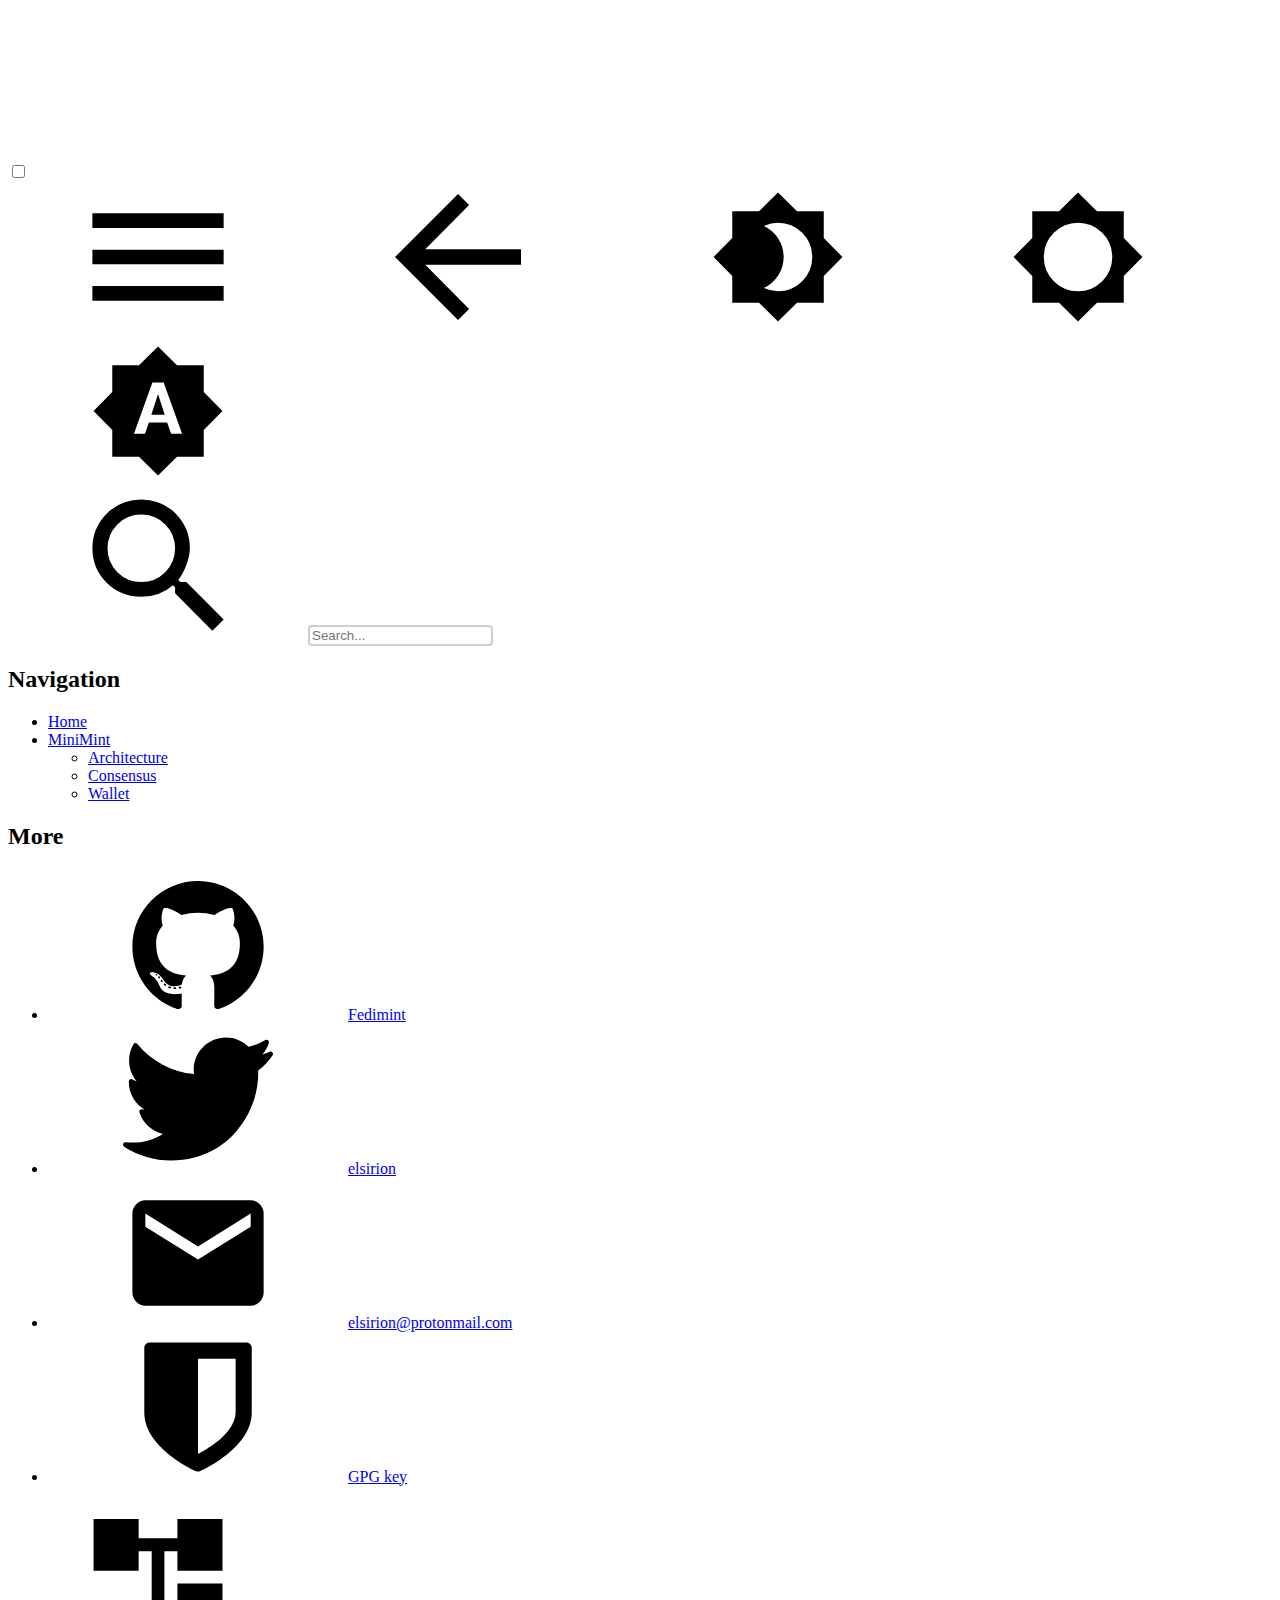
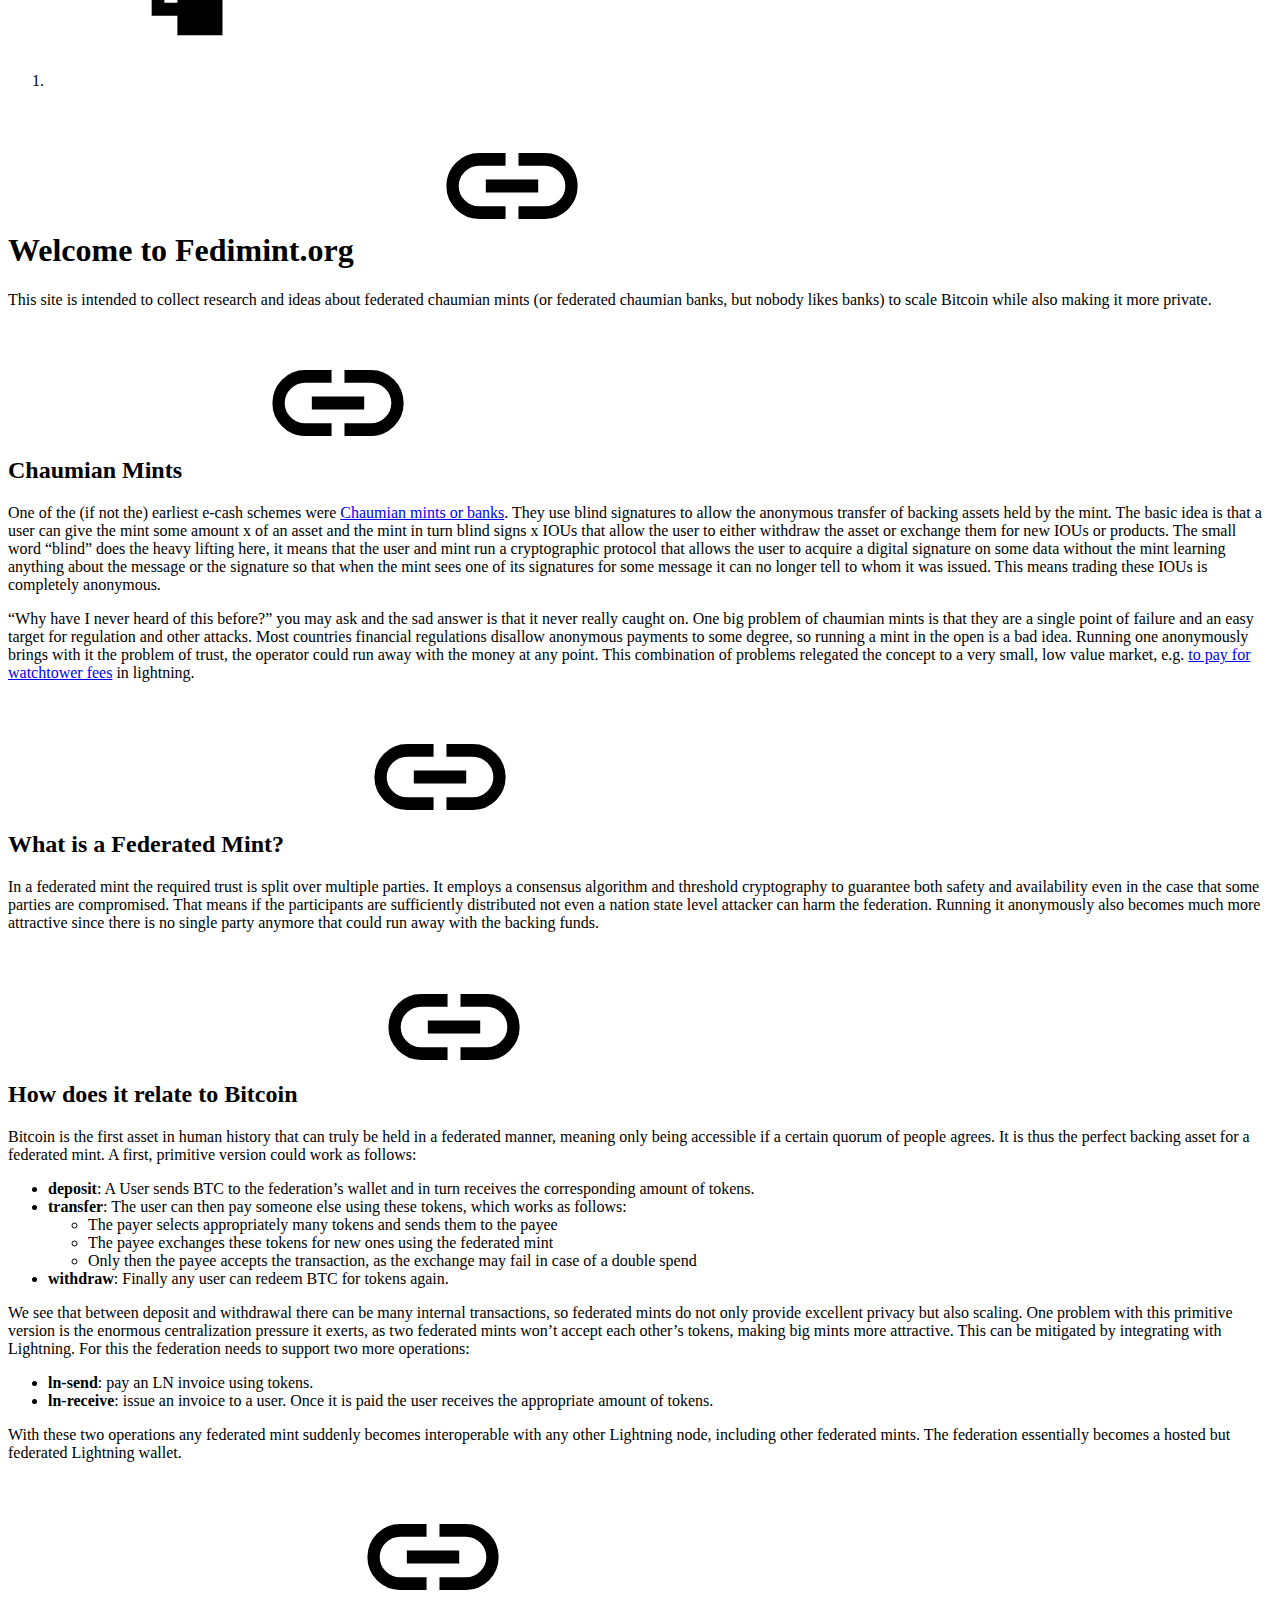
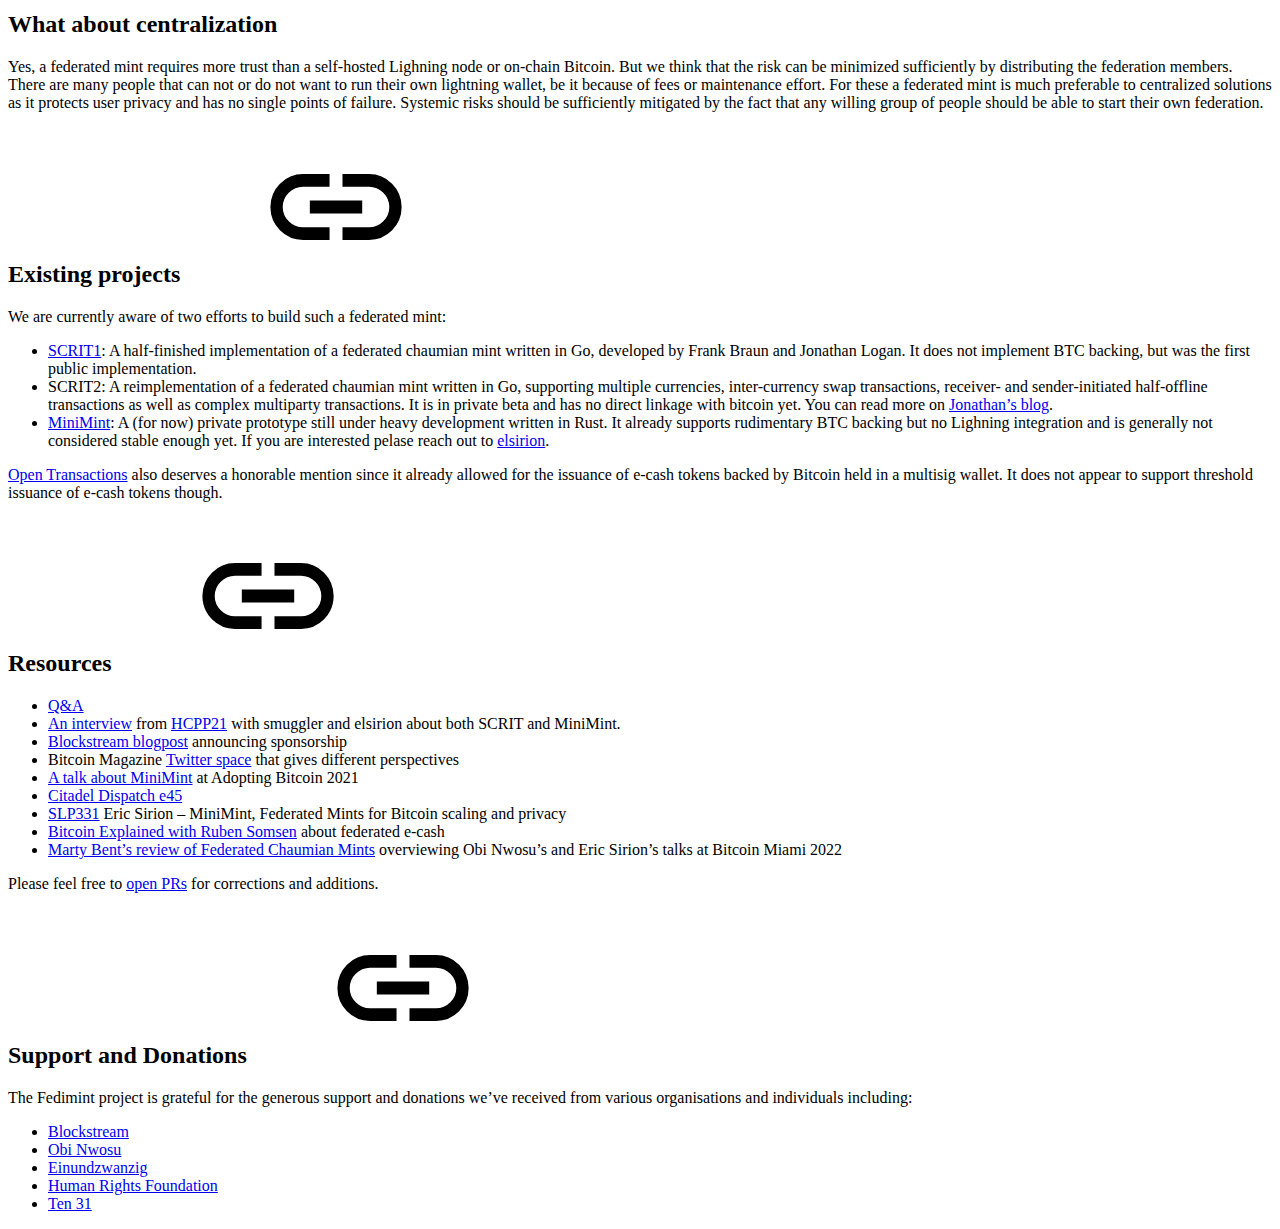
==== commit 63dadedd: "deploy: c1bf5da7c41d2a40b5251fb6a2d25740be143484" ====
--- a/index.html
+++ b/index.html
@@ -1,7 +1,6 @@
 <!doctype html><html lang=en class=color-toggle-hidden><head><meta name=generator content="Hugo 0.101.0"><meta charset=utf-8><meta name=viewport content="width=device-width,initial-scale=1"><meta name=color-scheme content="light dark"><meta name=description content="Welcome to Fedimint.org This site is intended to collect research and ideas about federated chaumian mints (or federated chaumian banks, but nobody likes banks) to scale Bitcoin while also making it more private.
 Chaumian Mints One of the (if not the) earliest e-cash schemes were Chaumian mints or banks. They use blind signatures to allow the anonymous transfer of backing assets held by the mint. The basic idea is that a user can give the mint some amount x of an asset and the mint in turn blind signs x IOUs that allow the user to either withdraw the asset or exchange them for new IOUs or products."><title>Fedimint</title><link rel=icon href=/favicon/favicon-32x32.png type=image/x-icon><link rel=icon href=/favicon/favicon-32x32.png type=image/x-icon><script src=/js/darkmode-38abb9703d.min.js></script>
-<link rel=preload as=font href=/fonts/Metropolis.woff2 type=font/woff2 crossorigin=anonymous><link rel=preload as=font href=/fonts/LiberationSans.woff2 type=font/woff2 crossorigin=anonymous><link rel=preload as=font href=/fonts/LiberationSans-Bold.woff2 type=font/woff2 crossorigin=anonymous><link rel=preload as=font href=/fonts/LiberationSans-BoldItalic.woff2 type=font/woff2 crossorigin=anonymous><link rel=preload as=font href=/fonts/LiberationSans-Italic.woff2 type=font/woff2 crossorigin=anonymous><link rel=preload as=font href=/fonts/LiberationMono.woff2 type=font/woff2 crossorigin=anonymous><link rel=preload as=font href=/fonts/DroidSans.woff2 type=font/woff2 crossorigin=anonymous><link rel=preload as=font href=/fonts/GeekdocIcons.woff2 type=font/woff2 crossorigin=anonymous><link rel=preload href=/main-6ab9bc3896.min.css as=style><link rel=stylesheet href=/main-6ab9bc3896.min.css media=all><link rel=preload href=/mobile-249b801e7d.min.css as=style><link rel=stylesheet href=/mobile-249b801e7d.min.css media="screen and (max-width: 45rem)"><link rel=preload href=/print-f79fc3e5d7.min.css as=style><link rel=stylesheet href=/print-f79fc3e5d7.min.css media=print><link rel=preload href=/custom.css as=style><link rel=stylesheet href=/custom.css media=all><link rel=alternate type=application/rss+xml href=https://fedimint.org/index.xml title=Fedimint></head><body itemscope itemtype=https://schema.org/WebPage><svg class="svg-sprite" xmlns="http://www.w3.org/2000/svg" xmlns:xlink="http://www.w3.org/1999/xlink"><symbol viewBox="-2.29 -2.29 28.57 28.57" id="gdoc_arrow_back" xmlns="http://www.w3.org/2000/svg"><path d="M24 10.526v2.947H5.755l8.351 8.421-2.105 2.105-12-12 12-12 2.105 2.105-8.351 8.421H24z"/></symbol><symbol viewBox="-2.29 -2.29 28.57 28.57" id="gdoc_arrow_left_alt" xmlns="http://www.w3.org/2000/svg"><path d="M5.965 10.526V6.035L0 12l5.965 5.965v-4.491H24v-2.947H5.965z"/></symbol><symbol viewBox="-2.29 -2.29 28.57 28.57" id="gdoc_arrow_right_alt" xmlns="http://www.w3.org/2000/svg"><path d="M18.035 10.526V6.035L24 12l-5.965 5.965v-4.491H0v-2.947h18.035z"/></symbol><symbol viewBox="-2.29 -2.29 32.57 32.57" id="gdoc_bitbucket" xmlns="http://www.w3.org/2000/svg"><path d="M15.905 13.355c.189 1.444-1.564 2.578-2.784 1.839-1.375-.602-1.375-2.784-.034-3.403 1.151-.705 2.818.223 2.818 1.564zm1.907-.361c-.309-2.44-3.076-4.056-5.328-3.042-1.426.636-2.389 2.148-2.32 3.747.086 2.097 2.08 3.815 4.176 3.626s3.729-2.234 3.472-4.331zm4.108-9.315c-.756-.997-2.045-1.169-3.179-1.358-3.214-.516-6.513-.533-9.727.034-1.066.172-2.269.361-2.939 1.323 1.1 1.031 2.664 1.186 4.073 1.358 2.544.327 5.156.344 7.699.017 1.426-.172 3.008-.309 4.073-1.375zm.979 17.788c-.481 1.684-.206 3.953-1.994 4.932-3.076 1.701-6.806 1.89-10.191 1.289-1.787-.327-3.884-.894-4.864-2.578-.43-1.65-.705-3.334-.98-5.018l.103-.275.309-.155c5.121 3.386 12.288 3.386 17.427.0.808.241.206 1.22.189 1.805zM26.01 4.951c-.584 3.764-1.255 7.51-1.908 11.257-.189 1.1-1.255 1.719-2.148 2.183-3.214 1.615-6.96 1.89-10.483 1.512-2.389-.258-4.829-.894-6.771-2.389-.911-.705-.911-1.908-1.083-2.922-.602-3.523-1.289-7.046-1.719-10.604.206-1.547 1.942-2.217 3.231-2.698C6.848.654 8.686.362 10.508.19c3.884-.378 7.854-.241 11.618.859 1.341.395 2.784.945 3.695 2.097.412.533.275 1.203.189 1.805z"/></symbol><symbol viewBox="-2.29 -2.29 28.57 28.57" id="gdoc_bookmark" xmlns="http://www.w3.org/2000/svg"><path d="M15.268 4.392q.868.0 1.532.638t.664 1.506v17.463l-7.659-3.268-7.608 3.268V6.536q0-.868.664-1.506t1.532-.638h10.876zm4.34 14.144V4.392q0-.868-.638-1.532t-1.506-.664H6.537q0-.868.664-1.532T8.733.0h10.876q.868.0 1.532.664t.664 1.532v17.412z"/></symbol><symbol viewBox="-2.29 -2.29 32.57 32.57" id="gdoc_brightness_auto" xmlns="http://www.w3.org/2000/svg"><path d="M16.846 18.938h2.382L15.22 7.785h-2.44L8.772 18.938h2.382l.871-2.44h3.95zm7.087-9.062L27.999 14l-4.066 4.124v5.809h-5.809L14 27.999l-4.124-4.066H4.067v-5.809L.001 14l4.066-4.124V4.067h5.809L14 .001l4.124 4.066h5.809v5.809zm-11.385 4.937L14 10.282l1.452 4.531h-2.904z"/></symbol><symbol viewBox="-2.29 -2.29 32.57 32.57" id="gdoc_brightness_dark" xmlns="http://www.w3.org/2000/svg"><path d="M14 21.435q3.079.0 5.257-2.178T21.435 14t-2.178-5.257T14 6.565q-1.51.0-3.079.697 1.917.871 3.108 2.701T15.22 14t-1.191 4.037-3.108 2.701q1.568.697 3.079.697zm9.933-11.559L27.999 14l-4.066 4.124v5.809h-5.809L14 27.999l-4.124-4.066H4.067v-5.809L.001 14l4.066-4.124V4.067h5.809L14 .001l4.124 4.066h5.809v5.809z"/></symbol><symbol viewBox="-2.29 -2.29 32.57 32.57" id="gdoc_brightness_light" xmlns="http://www.w3.org/2000/svg"><path d="M14 21.435q3.079.0 5.257-2.178T21.435 14t-2.178-5.257T14 6.565 8.743 8.743 6.565 14t2.178 5.257T14 21.435zm9.933-3.311v5.809h-5.809L14 27.999l-4.124-4.066H4.067v-5.809L.001 14l4.066-4.124V4.067h5.809L14 .001l4.124 4.066h5.809v5.809L27.999 14z"/></symbol><symbol viewBox="-2.29 -2.29 32.57 32.57" id="gdoc_cloud_off" xmlns="http://www.w3.org/2000/svg"><path d="M9.023 10.5H7q-1.914.0-3.281 1.395t-1.367 3.309 1.367 3.281T7 19.852h11.375zM3.5 4.976l1.477-1.477L24.5 23.022l-1.477 1.477-2.352-2.297H6.999q-2.898.0-4.949-2.051t-2.051-4.949q0-2.844 1.969-4.867t4.758-2.133zm19.086 5.578q2.242.164 3.828 1.832T28 16.351q0 3.008-2.461 4.758l-1.695-1.695q1.805-.984 1.805-3.063.0-1.422-1.039-2.461t-2.461-1.039h-1.75v-.602q0-2.68-1.859-4.539t-4.539-1.859q-1.531.0-2.953.711l-1.75-1.695Q11.431 3.5 14.001 3.5q2.953.0 5.496 2.078t3.09 4.977z"/></symbol><symbol viewBox="-2.29 -2.29 32.57 32.57" id="gdoc_code" xmlns="http://www.w3.org/2000/svg"><path d="M9.917 24.5a1.75 1.75.0 10-3.501.001 1.75 1.75.0 003.501-.001zm0-21a1.75 1.75.0 10-3.501.001A1.75 1.75.0 009.917 3.5zm11.666 2.333a1.75 1.75.0 10-3.501.001 1.75 1.75.0 003.501-.001zm1.75.0a3.502 3.502.0 01-1.75 3.026c-.055 6.581-4.721 8.039-7.82 9.023-2.898.911-3.846 1.349-3.846 3.117v.474a3.502 3.502.0 011.75 3.026c0 1.932-1.568 3.5-3.5 3.5s-3.5-1.568-3.5-3.5c0-1.294.711-2.424 1.75-3.026V6.526A3.502 3.502.0 014.667 3.5c0-1.932 1.568-3.5 3.5-3.5s3.5 1.568 3.5 3.5a3.502 3.502.0 01-1.75 3.026v9.06c.93-.456 1.914-.766 2.807-1.039 3.391-1.075 5.323-1.878 5.359-5.687a3.502 3.502.0 01-1.75-3.026c0-1.932 1.568-3.5 3.5-3.5s3.5 1.568 3.5 3.5z"/></symbol><symbol viewBox="-2.29 -2.29 36.57 36.57" id="gdoc_date" xmlns="http://www.w3.org/2000/svg"><path d="M27.192 28.844V11.192H4.808v17.652h22.384zm0-25.689q1.277.0 2.253.976t.976 2.253v22.459q0 1.277-.976 2.216t-2.253.939H4.808q-1.352.0-2.291-.901t-.939-2.253V6.385q0-1.277.939-2.253t2.291-.976h1.577V.001h3.23v3.155h12.769V.001h3.23v3.155h1.577zm-3.155 11.267v3.155h-3.23v-3.155h3.23zm-6.46.0v3.155h-3.155v-3.155h3.155zm-6.384.0v3.155h-3.23v-3.155h3.23z"/></symbol><symbol viewBox="-2.29 -2.29 36.57 36.57" id="gdoc_download" xmlns="http://www.w3.org/2000/svg"><path d="M2.866 28.209h26.269v3.79H2.866v-3.79zm26.268-16.925L16 24.418 2.866 11.284h7.493V.001h11.283v11.283h7.493z"/></symbol><symbol viewBox="-2.29 -2.29 36.57 36.57" id="gdoc_email" xmlns="http://www.w3.org/2000/svg"><path d="M28.845 9.615v-3.23L16 14.422 3.155 6.385v3.23L16 17.577zm0-6.46q1.277.0 2.216.977T32 6.385v19.23q0 1.277-.939 2.253t-2.216.977H3.155q-1.277.0-2.216-.977T0 25.615V6.385q0-1.277.939-2.253t2.216-.977h25.69z"/></symbol><symbol viewBox="-2.29 -2.29 32.57 32.57" id="gdoc_git" xmlns="http://www.w3.org/2000/svg"><path d="M27.472 12.753 15.247.529a1.803 1.803.0 00-2.55.0l-2.84 2.84 2.137 2.137a2.625 2.625.0 013.501 3.501l3.499 3.499a2.625 2.625.0 11-1.237 1.237l-3.499-3.499c-.083.04-.169.075-.257.106v7.3a2.626 2.626.0 11-1.75.0v-7.3a2.626 2.626.0 01-1.494-3.607L8.62 4.606l-8.09 8.09a1.805 1.805.0 000 2.551l12.225 12.224a1.803 1.803.0 002.55.0l12.168-12.168a1.805 1.805.0 000-2.551z"/></symbol><symbol viewBox="-2.29 -2.29 36.57 36.57" id="gdoc_github" xmlns="http://www.w3.org/2000/svg"><path d="M16 .394c8.833.0 15.999 7.166 15.999 15.999.0 7.062-4.583 13.062-10.937 15.187-.813.146-1.104-.354-1.104-.771.0-.521.021-2.25.021-4.396.0-1.5-.5-2.458-1.083-2.958 3.562-.396 7.312-1.75 7.312-7.896.0-1.75-.625-3.167-1.646-4.291.167-.417.708-2.042-.167-4.25-1.333-.417-4.396 1.646-4.396 1.646a15.032 15.032.0 00-8 0S8.937 6.602 7.603 7.018c-.875 2.208-.333 3.833-.167 4.25-1.021 1.125-1.646 2.542-1.646 4.291.0 6.125 3.729 7.5 7.291 7.896-.458.417-.875 1.125-1.021 2.146-.917.417-3.25 1.125-4.646-1.333-.875-1.521-2.458-1.646-2.458-1.646-1.562-.021-.104.979-.104.979 1.042.479 1.771 2.333 1.771 2.333.938 2.854 5.396 1.896 5.396 1.896.0 1.333.021 2.583.021 2.979.0.417-.292.917-1.104.771C4.582 29.455-.001 23.455-.001 16.393-.001 7.56 7.165.394 15.998.394zM6.063 23.372c.042-.083-.021-.187-.146-.25-.125-.042-.229-.021-.271.042-.042.083.021.187.146.25.104.062.229.042.271-.042zm.646.709c.083-.062.062-.208-.042-.333-.104-.104-.25-.146-.333-.062-.083.062-.062.208.042.333.104.104.25.146.333.062zm.625.937c.104-.083.104-.25.0-.396-.083-.146-.25-.208-.354-.125-.104.062-.104.229.0.375s.271.208.354.146zm.875.875c.083-.083.042-.271-.083-.396-.146-.146-.333-.167-.417-.062-.104.083-.062.271.083.396.146.146.333.167.417.062zm1.187.521c.042-.125-.083-.271-.271-.333-.167-.042-.354.021-.396.146s.083.271.271.312c.167.062.354.0.396-.125zm1.313.104c0-.146-.167-.25-.354-.229-.187.0-.333.104-.333.229.0.146.146.25.354.229.187.0.333-.104.333-.229zm1.208-.208c-.021-.125-.187-.208-.375-.187-.187.042-.312.167-.292.312.021.125.187.208.375.167s.312-.167.292-.292z"/></symbol><symbol viewBox="-2.29 -2.29 32.57 32.57" id="gdoc_gitlab" xmlns="http://www.w3.org/2000/svg"><path d="M1.629 11.034 14 26.888.442 17.048a1.09 1.09.0 01-.39-1.203l1.578-4.811zm7.217.0h10.309l-5.154 15.854zM5.753 1.475l3.093 9.559H1.63l3.093-9.559a.548.548.0 011.031.0zm20.618 9.559 1.578 4.811c.141.437-.016.922-.39 1.203l-13.558 9.84 12.371-15.854zm0 0h-7.216l3.093-9.559a.548.548.0 011.031.0z"/></symbol><symbol viewBox="-2.29 -2.29 36.57 36.57" id="gdoc_heart" xmlns="http://www.w3.org/2000/svg"><path d="M16 29.714a1.11 1.11.0 01-.786-.321L4.072 18.643c-.143-.125-4.071-3.714-4.071-8 0-5.232 3.196-8.357 8.535-8.357 3.125.0 6.053 2.464 7.464 3.857 1.411-1.393 4.339-3.857 7.464-3.857 5.339.0 8.535 3.125 8.535 8.357.0 4.286-3.928 7.875-4.089 8.035L16.785 29.392c-.214.214-.5.321-.786.321z"/></symbol><symbol viewBox="-2.29 -2.29 32.57 32.57" id="gdoc_keyborad_arrow_down" xmlns="http://www.w3.org/2000/svg"><path d="M3.281 5.36 14 16.079 24.719 5.36 28 8.641l-14 14-14-14z"/></symbol><symbol viewBox="-2.29 -2.29 36.57 36.57" id="gdoc_keyborad_arrow_left" xmlns="http://www.w3.org/2000/svg"><path d="M25.875 28.25 22.125 32 6.126 16.001 22.125.002l3.75 3.75-12.25 12.25z"/></symbol><symbol viewBox="-2.29 -2.29 36.57 36.57" id="gdoc_keyborad_arrow_right" xmlns="http://www.w3.org/2000/svg"><path d="M6.125 28.25 18.375 16 6.125 3.75 9.875.0l15.999 15.999L9.875 31.998z"/></symbol><symbol viewBox="-2.29 -2.29 36.57 36.57" id="gdoc_link" xmlns="http://www.w3.org/2000/svg"><path d="M24.037 7.963q3.305.0 5.634 2.366T32 16t-2.329 5.671-5.634 2.366h-6.46v-3.08h6.46q2.028.0 3.493-1.465t1.465-3.493-1.465-3.493-3.493-1.465h-6.46v-3.08h6.46zM9.615 17.578v-3.155h12.77v3.155H9.615zM3.005 16q0 2.028 1.465 3.493t3.493 1.465h6.46v3.08h-6.46q-3.305.0-5.634-2.366T0 16.001t2.329-5.671 5.634-2.366h6.46v3.08h-6.46q-2.028.0-3.493 1.465t-1.465 3.493z"/></symbol><symbol viewBox="-2.29 -2.29 36.57 36.57" id="gdoc_menu" xmlns="http://www.w3.org/2000/svg"><path d="M.001 5.334h31.998v3.583H.001V5.334zm0 12.416v-3.5h31.998v3.5H.001zm0 8.916v-3.583h31.998v3.583H.001z"/></symbol><symbol viewBox="-2.29 -2.29 32.57 32.57" id="gdoc_notification" xmlns="http://www.w3.org/2000/svg"><path d="M22.615 19.384l2.894 2.894v1.413H2.49v-1.413l2.894-2.894V12.25q0-3.365 1.716-5.856t4.745-3.231v-1.01q0-.875.606-1.514T13.999.0t1.548.639.606 1.514v1.01q3.029.74 4.745 3.231t1.716 5.856v7.134zM14 27.999q-1.211.0-2.053-.808t-.841-2.019h5.788q0 1.144-.875 1.986T14 27.999z"/></symbol><symbol viewBox="-2.29 -2.29 32.57 32.57" id="gdoc_path" xmlns="http://www.w3.org/2000/svg"><path d="M28 12.62h-9.793V8.414h-2.826v11.173h2.826v-4.206H28V26.62h-9.793v-4.206H12.62v-14H9.794v4.206H.001V1.381h9.793v4.206h8.413V1.381H28V12.62z"/></symbol><symbol viewBox="-2.29 -2.29 36.57 36.57" id="gdoc_person" xmlns="http://www.w3.org/2000/svg"><path d="M16 20.023q5.052.0 10.526 2.199t5.473 5.754v4.023H0v-4.023q0-3.555 5.473-5.754t10.526-2.199zM16 16q-3.275.0-5.614-2.339T8.047 8.047t2.339-5.661T16 0t5.614 2.386 2.339 5.661-2.339 5.614T16 16z"/></symbol><symbol viewBox="-2.29 -2.29 36.57 36.57" id="gdoc_search" xmlns="http://www.w3.org/2000/svg"><path d="M11.925 20.161q3.432.0 5.834-2.402t2.402-5.834-2.402-5.834-5.834-2.402-5.834 2.402-2.402 5.834 2.402 5.834 5.834 2.402zm10.981.0L32 29.255 29.255 32l-9.094-9.094v-1.458l-.515-.515q-3.26 2.831-7.721 2.831-4.976.0-8.45-3.432T.001 11.925t3.474-8.45 8.45-3.474 8.407 3.474 3.432 8.45q0 1.802-.858 4.075t-1.973 3.646l.515.515h1.458z"/></symbol><symbol viewBox="-2.29 -2.29 32.57 32.57" id="gdoc_shield" xmlns="http://www.w3.org/2000/svg"><path d="M22.167 15.166V3.5h-8.166v20.726c.93-.492 2.424-1.349 3.883-2.497 1.95-1.531 4.284-3.919 4.284-6.562zm3.499-13.999v14c0 7.674-10.737 12.523-11.192 12.724-.146.073-.31.109-.474.109s-.328-.036-.474-.109c-.456-.201-11.192-5.049-11.192-12.724v-14C2.334.529 2.863.0 3.501.0H24.5c.638.0 1.167.529 1.167 1.167z"/></symbol><symbol viewBox="-2.29 -2.29 32.57 32.57" id="gdoc_tags" xmlns="http://www.w3.org/2000/svg"><path d="M6.606 7.549c0-1.047-.84-1.887-1.887-1.887s-1.887.84-1.887 1.887.84 1.887 1.887 1.887 1.887-.84 1.887-1.887zm15.732 8.493c0 .501-.206.988-.546 1.327l-7.239 7.254c-.354.339-.84.546-1.342.546s-.988-.206-1.327-.546L1.342 14.066C.59 13.329.0 11.899.0 10.852V4.718a1.9 1.9.0 011.887-1.887h6.134c1.047.0 2.477.59 3.229 1.342L21.792 14.7c.339.354.546.84.546 1.342zm5.661.0c0 .501-.206.988-.546 1.327l-7.239 7.254c-.354.339-.84.546-1.342.546-.767.0-1.15-.354-1.651-.87l6.93-6.93c.339-.339.546-.826.546-1.327s-.206-.988-.546-1.342L13.609 4.173c-.752-.752-2.182-1.342-3.229-1.342h3.303c1.047.0 2.477.59 3.229 1.342L27.454 14.7c.339.354.546.84.546 1.342z"/></symbol></svg><svg width="0" height="0" class="hidden"><symbol version="1.1" id="twitter-svgrepo-com" xmlns="http://www.w3.org/2000/svg" xmlns:xlink="http://www.w3.org/1999/xlink" x="0" y="0" viewBox="0 0 310 310"><g id="XMLID_826_"><path id="XMLID_827_" d="M302.973 57.388c-4.87 2.16-9.877 3.983-14.993 5.463 6.057-6.85 10.675-14.91 13.494-23.73.632-1.977-.023-4.141-1.648-5.434-1.623-1.294-3.878-1.449-5.665-.39-10.865 6.444-22.587 11.075-34.878 13.783-12.381-12.098-29.197-18.983-46.581-18.983-36.695.0-66.549 29.853-66.549 66.547.0 2.89.183 5.764.545 8.598C101.163 99.244 58.83 76.863 29.76 41.204c-1.036-1.271-2.632-1.956-4.266-1.825-1.635.128-3.104 1.05-3.93 2.467-5.896 10.117-9.013 21.688-9.013 33.461.0 16.035 5.725 31.249 15.838 43.137-3.075-1.065-6.059-2.396-8.907-3.977-1.529-.851-3.395-.838-4.914.033-1.52.871-2.473 2.473-2.513 4.224-.007.295-.007.59-.007.889.0 23.935 12.882 45.484 32.577 57.229-1.692-.169-3.383-.414-5.063-.735-1.732-.331-3.513.276-4.681 1.597-1.17 1.32-1.557 3.16-1.018 4.84 7.29 22.76 26.059 39.501 48.749 44.605-18.819 11.787-40.34 17.961-62.932 17.961-4.714.0-9.455-.277-14.095-.826-2.305-.274-4.509 1.087-5.294 3.279-.785 2.193.047 4.638 2.008 5.895 29.023 18.609 62.582 28.445 97.047 28.445 67.754.0 110.139-31.95 133.764-58.753 29.46-33.421 46.356-77.658 46.356-121.367.0-1.826-.028-3.67-.084-5.508 11.623-8.757 21.63-19.355 29.773-31.536 1.237-1.85 1.103-4.295-.33-5.998C307.394 57.037 305.009 56.486 302.973 57.388z"/></g></symbol></svg><div class=wrapper><input type=checkbox class=hidden id=menu-control><header class=gdoc-header><div class="container flex align-center justify-between"><label for=menu-control class=gdoc-nav__control><svg class="icon gdoc_menu"><use xlink:href="#gdoc_menu"/></svg><svg class="icon gdoc_arrow_back"><use xlink:href="#gdoc_arrow_back"/></svg></label><a class=gdoc-header__link href=https://fedimint.org/><span class="gdoc-brand flex align-center"><img class=gdoc-brand__img src=/Fedimint-icon-cropped.png alt>
-Fedimint</span></a>
+<link rel=preload as=font href=/fonts/Metropolis.woff2 type=font/woff2 crossorigin=anonymous><link rel=preload as=font href=/fonts/LiberationSans.woff2 type=font/woff2 crossorigin=anonymous><link rel=preload as=font href=/fonts/LiberationSans-Bold.woff2 type=font/woff2 crossorigin=anonymous><link rel=preload as=font href=/fonts/LiberationSans-BoldItalic.woff2 type=font/woff2 crossorigin=anonymous><link rel=preload as=font href=/fonts/LiberationSans-Italic.woff2 type=font/woff2 crossorigin=anonymous><link rel=preload as=font href=/fonts/LiberationMono.woff2 type=font/woff2 crossorigin=anonymous><link rel=preload as=font href=/fonts/DroidSans.woff2 type=font/woff2 crossorigin=anonymous><link rel=preload as=font href=/fonts/GeekdocIcons.woff2 type=font/woff2 crossorigin=anonymous><link rel=preload href=/main-6ab9bc3896.min.css as=style><link rel=stylesheet href=/main-6ab9bc3896.min.css media=all><link rel=preload href=/mobile-249b801e7d.min.css as=style><link rel=stylesheet href=/mobile-249b801e7d.min.css media="screen and (max-width: 45rem)"><link rel=preload href=/print-f79fc3e5d7.min.css as=style><link rel=stylesheet href=/print-f79fc3e5d7.min.css media=print><link rel=preload href=/custom.css as=style><link rel=stylesheet href=/custom.css media=all><link rel=alternate type=application/rss+xml href=https://fedimint.org/index.xml title=Fedimint></head><body itemscope itemtype=https://schema.org/WebPage><svg class="svg-sprite" xmlns="http://www.w3.org/2000/svg" xmlns:xlink="http://www.w3.org/1999/xlink"><symbol viewBox="-2.29 -2.29 28.57 28.57" id="gdoc_arrow_back" xmlns="http://www.w3.org/2000/svg"><path d="M24 10.526v2.947H5.755l8.351 8.421-2.105 2.105-12-12 12-12 2.105 2.105-8.351 8.421H24z"/></symbol><symbol viewBox="-2.29 -2.29 28.57 28.57" id="gdoc_arrow_left_alt" xmlns="http://www.w3.org/2000/svg"><path d="M5.965 10.526V6.035L0 12l5.965 5.965v-4.491H24v-2.947H5.965z"/></symbol><symbol viewBox="-2.29 -2.29 28.57 28.57" id="gdoc_arrow_right_alt" xmlns="http://www.w3.org/2000/svg"><path d="M18.035 10.526V6.035L24 12l-5.965 5.965v-4.491H0v-2.947h18.035z"/></symbol><symbol viewBox="-2.29 -2.29 32.57 32.57" id="gdoc_bitbucket" xmlns="http://www.w3.org/2000/svg"><path d="M15.905 13.355c.189 1.444-1.564 2.578-2.784 1.839-1.375-.602-1.375-2.784-.034-3.403 1.151-.705 2.818.223 2.818 1.564zm1.907-.361c-.309-2.44-3.076-4.056-5.328-3.042-1.426.636-2.389 2.148-2.32 3.747.086 2.097 2.08 3.815 4.176 3.626s3.729-2.234 3.472-4.331zm4.108-9.315c-.756-.997-2.045-1.169-3.179-1.358-3.214-.516-6.513-.533-9.727.034-1.066.172-2.269.361-2.939 1.323 1.1 1.031 2.664 1.186 4.073 1.358 2.544.327 5.156.344 7.699.017 1.426-.172 3.008-.309 4.073-1.375zm.979 17.788c-.481 1.684-.206 3.953-1.994 4.932-3.076 1.701-6.806 1.89-10.191 1.289-1.787-.327-3.884-.894-4.864-2.578-.43-1.65-.705-3.334-.98-5.018l.103-.275.309-.155c5.121 3.386 12.288 3.386 17.427.0.808.241.206 1.22.189 1.805zM26.01 4.951c-.584 3.764-1.255 7.51-1.908 11.257-.189 1.1-1.255 1.719-2.148 2.183-3.214 1.615-6.96 1.89-10.483 1.512-2.389-.258-4.829-.894-6.771-2.389-.911-.705-.911-1.908-1.083-2.922-.602-3.523-1.289-7.046-1.719-10.604.206-1.547 1.942-2.217 3.231-2.698C6.848.654 8.686.362 10.508.19c3.884-.378 7.854-.241 11.618.859 1.341.395 2.784.945 3.695 2.097.412.533.275 1.203.189 1.805z"/></symbol><symbol viewBox="-2.29 -2.29 28.57 28.57" id="gdoc_bookmark" xmlns="http://www.w3.org/2000/svg"><path d="M15.268 4.392q.868.0 1.532.638t.664 1.506v17.463l-7.659-3.268-7.608 3.268V6.536q0-.868.664-1.506t1.532-.638h10.876zm4.34 14.144V4.392q0-.868-.638-1.532t-1.506-.664H6.537q0-.868.664-1.532T8.733.0h10.876q.868.0 1.532.664t.664 1.532v17.412z"/></symbol><symbol viewBox="-2.29 -2.29 32.57 32.57" id="gdoc_brightness_auto" xmlns="http://www.w3.org/2000/svg"><path d="M16.846 18.938h2.382L15.22 7.785h-2.44L8.772 18.938h2.382l.871-2.44h3.95zm7.087-9.062L27.999 14l-4.066 4.124v5.809h-5.809L14 27.999l-4.124-4.066H4.067v-5.809L.001 14l4.066-4.124V4.067h5.809L14 .001l4.124 4.066h5.809v5.809zm-11.385 4.937L14 10.282l1.452 4.531h-2.904z"/></symbol><symbol viewBox="-2.29 -2.29 32.57 32.57" id="gdoc_brightness_dark" xmlns="http://www.w3.org/2000/svg"><path d="M14 21.435q3.079.0 5.257-2.178T21.435 14t-2.178-5.257T14 6.565q-1.51.0-3.079.697 1.917.871 3.108 2.701T15.22 14t-1.191 4.037-3.108 2.701q1.568.697 3.079.697zm9.933-11.559L27.999 14l-4.066 4.124v5.809h-5.809L14 27.999l-4.124-4.066H4.067v-5.809L.001 14l4.066-4.124V4.067h5.809L14 .001l4.124 4.066h5.809v5.809z"/></symbol><symbol viewBox="-2.29 -2.29 32.57 32.57" id="gdoc_brightness_light" xmlns="http://www.w3.org/2000/svg"><path d="M14 21.435q3.079.0 5.257-2.178T21.435 14t-2.178-5.257T14 6.565 8.743 8.743 6.565 14t2.178 5.257T14 21.435zm9.933-3.311v5.809h-5.809L14 27.999l-4.124-4.066H4.067v-5.809L.001 14l4.066-4.124V4.067h5.809L14 .001l4.124 4.066h5.809v5.809L27.999 14z"/></symbol><symbol viewBox="-2.29 -2.29 32.57 32.57" id="gdoc_cloud_off" xmlns="http://www.w3.org/2000/svg"><path d="M9.023 10.5H7q-1.914.0-3.281 1.395t-1.367 3.309 1.367 3.281T7 19.852h11.375zM3.5 4.976l1.477-1.477L24.5 23.022l-1.477 1.477-2.352-2.297H6.999q-2.898.0-4.949-2.051t-2.051-4.949q0-2.844 1.969-4.867t4.758-2.133zm19.086 5.578q2.242.164 3.828 1.832T28 16.351q0 3.008-2.461 4.758l-1.695-1.695q1.805-.984 1.805-3.063.0-1.422-1.039-2.461t-2.461-1.039h-1.75v-.602q0-2.68-1.859-4.539t-4.539-1.859q-1.531.0-2.953.711l-1.75-1.695Q11.431 3.5 14.001 3.5q2.953.0 5.496 2.078t3.09 4.977z"/></symbol><symbol viewBox="-2.29 -2.29 32.57 32.57" id="gdoc_code" xmlns="http://www.w3.org/2000/svg"><path d="M9.917 24.5a1.75 1.75.0 10-3.501.001 1.75 1.75.0 003.501-.001zm0-21a1.75 1.75.0 10-3.501.001A1.75 1.75.0 009.917 3.5zm11.666 2.333a1.75 1.75.0 10-3.501.001 1.75 1.75.0 003.501-.001zm1.75.0a3.502 3.502.0 01-1.75 3.026c-.055 6.581-4.721 8.039-7.82 9.023-2.898.911-3.846 1.349-3.846 3.117v.474a3.502 3.502.0 011.75 3.026c0 1.932-1.568 3.5-3.5 3.5s-3.5-1.568-3.5-3.5c0-1.294.711-2.424 1.75-3.026V6.526A3.502 3.502.0 014.667 3.5c0-1.932 1.568-3.5 3.5-3.5s3.5 1.568 3.5 3.5a3.502 3.502.0 01-1.75 3.026v9.06c.93-.456 1.914-.766 2.807-1.039 3.391-1.075 5.323-1.878 5.359-5.687a3.502 3.502.0 01-1.75-3.026c0-1.932 1.568-3.5 3.5-3.5s3.5 1.568 3.5 3.5z"/></symbol><symbol viewBox="-2.29 -2.29 36.57 36.57" id="gdoc_date" xmlns="http://www.w3.org/2000/svg"><path d="M27.192 28.844V11.192H4.808v17.652h22.384zm0-25.689q1.277.0 2.253.976t.976 2.253v22.459q0 1.277-.976 2.216t-2.253.939H4.808q-1.352.0-2.291-.901t-.939-2.253V6.385q0-1.277.939-2.253t2.291-.976h1.577V.001h3.23v3.155h12.769V.001h3.23v3.155h1.577zm-3.155 11.267v3.155h-3.23v-3.155h3.23zm-6.46.0v3.155h-3.155v-3.155h3.155zm-6.384.0v3.155h-3.23v-3.155h3.23z"/></symbol><symbol viewBox="-2.29 -2.29 36.57 36.57" id="gdoc_download" xmlns="http://www.w3.org/2000/svg"><path d="M2.866 28.209h26.269v3.79H2.866v-3.79zm26.268-16.925L16 24.418 2.866 11.284h7.493V.001h11.283v11.283h7.493z"/></symbol><symbol viewBox="-2.29 -2.29 36.57 36.57" id="gdoc_email" xmlns="http://www.w3.org/2000/svg"><path d="M28.845 9.615v-3.23L16 14.422 3.155 6.385v3.23L16 17.577zm0-6.46q1.277.0 2.216.977T32 6.385v19.23q0 1.277-.939 2.253t-2.216.977H3.155q-1.277.0-2.216-.977T0 25.615V6.385q0-1.277.939-2.253t2.216-.977h25.69z"/></symbol><symbol viewBox="-2.29 -2.29 32.57 32.57" id="gdoc_git" xmlns="http://www.w3.org/2000/svg"><path d="M27.472 12.753 15.247.529a1.803 1.803.0 00-2.55.0l-2.84 2.84 2.137 2.137a2.625 2.625.0 013.501 3.501l3.499 3.499a2.625 2.625.0 11-1.237 1.237l-3.499-3.499c-.083.04-.169.075-.257.106v7.3a2.626 2.626.0 11-1.75.0v-7.3a2.626 2.626.0 01-1.494-3.607L8.62 4.606l-8.09 8.09a1.805 1.805.0 000 2.551l12.225 12.224a1.803 1.803.0 002.55.0l12.168-12.168a1.805 1.805.0 000-2.551z"/></symbol><symbol viewBox="-2.29 -2.29 36.57 36.57" id="gdoc_github" xmlns="http://www.w3.org/2000/svg"><path d="M16 .394c8.833.0 15.999 7.166 15.999 15.999.0 7.062-4.583 13.062-10.937 15.187-.813.146-1.104-.354-1.104-.771.0-.521.021-2.25.021-4.396.0-1.5-.5-2.458-1.083-2.958 3.562-.396 7.312-1.75 7.312-7.896.0-1.75-.625-3.167-1.646-4.291.167-.417.708-2.042-.167-4.25-1.333-.417-4.396 1.646-4.396 1.646a15.032 15.032.0 00-8 0S8.937 6.602 7.603 7.018c-.875 2.208-.333 3.833-.167 4.25-1.021 1.125-1.646 2.542-1.646 4.291.0 6.125 3.729 7.5 7.291 7.896-.458.417-.875 1.125-1.021 2.146-.917.417-3.25 1.125-4.646-1.333-.875-1.521-2.458-1.646-2.458-1.646-1.562-.021-.104.979-.104.979 1.042.479 1.771 2.333 1.771 2.333.938 2.854 5.396 1.896 5.396 1.896.0 1.333.021 2.583.021 2.979.0.417-.292.917-1.104.771C4.582 29.455-.001 23.455-.001 16.393-.001 7.56 7.165.394 15.998.394zM6.063 23.372c.042-.083-.021-.187-.146-.25-.125-.042-.229-.021-.271.042-.042.083.021.187.146.25.104.062.229.042.271-.042zm.646.709c.083-.062.062-.208-.042-.333-.104-.104-.25-.146-.333-.062-.083.062-.062.208.042.333.104.104.25.146.333.062zm.625.937c.104-.083.104-.25.0-.396-.083-.146-.25-.208-.354-.125-.104.062-.104.229.0.375s.271.208.354.146zm.875.875c.083-.083.042-.271-.083-.396-.146-.146-.333-.167-.417-.062-.104.083-.062.271.083.396.146.146.333.167.417.062zm1.187.521c.042-.125-.083-.271-.271-.333-.167-.042-.354.021-.396.146s.083.271.271.312c.167.062.354.0.396-.125zm1.313.104c0-.146-.167-.25-.354-.229-.187.0-.333.104-.333.229.0.146.146.25.354.229.187.0.333-.104.333-.229zm1.208-.208c-.021-.125-.187-.208-.375-.187-.187.042-.312.167-.292.312.021.125.187.208.375.167s.312-.167.292-.292z"/></symbol><symbol viewBox="-2.29 -2.29 32.57 32.57" id="gdoc_gitlab" xmlns="http://www.w3.org/2000/svg"><path d="M1.629 11.034 14 26.888.442 17.048a1.09 1.09.0 01-.39-1.203l1.578-4.811zm7.217.0h10.309l-5.154 15.854zM5.753 1.475l3.093 9.559H1.63l3.093-9.559a.548.548.0 011.031.0zm20.618 9.559 1.578 4.811c.141.437-.016.922-.39 1.203l-13.558 9.84 12.371-15.854zm0 0h-7.216l3.093-9.559a.548.548.0 011.031.0z"/></symbol><symbol viewBox="-2.29 -2.29 36.57 36.57" id="gdoc_heart" xmlns="http://www.w3.org/2000/svg"><path d="M16 29.714a1.11 1.11.0 01-.786-.321L4.072 18.643c-.143-.125-4.071-3.714-4.071-8 0-5.232 3.196-8.357 8.535-8.357 3.125.0 6.053 2.464 7.464 3.857 1.411-1.393 4.339-3.857 7.464-3.857 5.339.0 8.535 3.125 8.535 8.357.0 4.286-3.928 7.875-4.089 8.035L16.785 29.392c-.214.214-.5.321-.786.321z"/></symbol><symbol viewBox="-2.29 -2.29 32.57 32.57" id="gdoc_keyborad_arrow_down" xmlns="http://www.w3.org/2000/svg"><path d="M3.281 5.36 14 16.079 24.719 5.36 28 8.641l-14 14-14-14z"/></symbol><symbol viewBox="-2.29 -2.29 36.57 36.57" id="gdoc_keyborad_arrow_left" xmlns="http://www.w3.org/2000/svg"><path d="M25.875 28.25 22.125 32 6.126 16.001 22.125.002l3.75 3.75-12.25 12.25z"/></symbol><symbol viewBox="-2.29 -2.29 36.57 36.57" id="gdoc_keyborad_arrow_right" xmlns="http://www.w3.org/2000/svg"><path d="M6.125 28.25 18.375 16 6.125 3.75 9.875.0l15.999 15.999L9.875 31.998z"/></symbol><symbol viewBox="-2.29 -2.29 36.57 36.57" id="gdoc_link" xmlns="http://www.w3.org/2000/svg"><path d="M24.037 7.963q3.305.0 5.634 2.366T32 16t-2.329 5.671-5.634 2.366h-6.46v-3.08h6.46q2.028.0 3.493-1.465t1.465-3.493-1.465-3.493-3.493-1.465h-6.46v-3.08h6.46zM9.615 17.578v-3.155h12.77v3.155H9.615zM3.005 16q0 2.028 1.465 3.493t3.493 1.465h6.46v3.08h-6.46q-3.305.0-5.634-2.366T0 16.001t2.329-5.671 5.634-2.366h6.46v3.08h-6.46q-2.028.0-3.493 1.465t-1.465 3.493z"/></symbol><symbol viewBox="-2.29 -2.29 36.57 36.57" id="gdoc_menu" xmlns="http://www.w3.org/2000/svg"><path d="M.001 5.334h31.998v3.583H.001V5.334zm0 12.416v-3.5h31.998v3.5H.001zm0 8.916v-3.583h31.998v3.583H.001z"/></symbol><symbol viewBox="-2.29 -2.29 32.57 32.57" id="gdoc_notification" xmlns="http://www.w3.org/2000/svg"><path d="M22.615 19.384l2.894 2.894v1.413H2.49v-1.413l2.894-2.894V12.25q0-3.365 1.716-5.856t4.745-3.231v-1.01q0-.875.606-1.514T13.999.0t1.548.639.606 1.514v1.01q3.029.74 4.745 3.231t1.716 5.856v7.134zM14 27.999q-1.211.0-2.053-.808t-.841-2.019h5.788q0 1.144-.875 1.986T14 27.999z"/></symbol><symbol viewBox="-2.29 -2.29 32.57 32.57" id="gdoc_path" xmlns="http://www.w3.org/2000/svg"><path d="M28 12.62h-9.793V8.414h-2.826v11.173h2.826v-4.206H28V26.62h-9.793v-4.206H12.62v-14H9.794v4.206H.001V1.381h9.793v4.206h8.413V1.381H28V12.62z"/></symbol><symbol viewBox="-2.29 -2.29 36.57 36.57" id="gdoc_person" xmlns="http://www.w3.org/2000/svg"><path d="M16 20.023q5.052.0 10.526 2.199t5.473 5.754v4.023H0v-4.023q0-3.555 5.473-5.754t10.526-2.199zM16 16q-3.275.0-5.614-2.339T8.047 8.047t2.339-5.661T16 0t5.614 2.386 2.339 5.661-2.339 5.614T16 16z"/></symbol><symbol viewBox="-2.29 -2.29 36.57 36.57" id="gdoc_search" xmlns="http://www.w3.org/2000/svg"><path d="M11.925 20.161q3.432.0 5.834-2.402t2.402-5.834-2.402-5.834-5.834-2.402-5.834 2.402-2.402 5.834 2.402 5.834 5.834 2.402zm10.981.0L32 29.255 29.255 32l-9.094-9.094v-1.458l-.515-.515q-3.26 2.831-7.721 2.831-4.976.0-8.45-3.432T.001 11.925t3.474-8.45 8.45-3.474 8.407 3.474 3.432 8.45q0 1.802-.858 4.075t-1.973 3.646l.515.515h1.458z"/></symbol><symbol viewBox="-2.29 -2.29 32.57 32.57" id="gdoc_shield" xmlns="http://www.w3.org/2000/svg"><path d="M22.167 15.166V3.5h-8.166v20.726c.93-.492 2.424-1.349 3.883-2.497 1.95-1.531 4.284-3.919 4.284-6.562zm3.499-13.999v14c0 7.674-10.737 12.523-11.192 12.724-.146.073-.31.109-.474.109s-.328-.036-.474-.109c-.456-.201-11.192-5.049-11.192-12.724v-14C2.334.529 2.863.0 3.501.0H24.5c.638.0 1.167.529 1.167 1.167z"/></symbol><symbol viewBox="-2.29 -2.29 32.57 32.57" id="gdoc_tags" xmlns="http://www.w3.org/2000/svg"><path d="M6.606 7.549c0-1.047-.84-1.887-1.887-1.887s-1.887.84-1.887 1.887.84 1.887 1.887 1.887 1.887-.84 1.887-1.887zm15.732 8.493c0 .501-.206.988-.546 1.327l-7.239 7.254c-.354.339-.84.546-1.342.546s-.988-.206-1.327-.546L1.342 14.066C.59 13.329.0 11.899.0 10.852V4.718a1.9 1.9.0 011.887-1.887h6.134c1.047.0 2.477.59 3.229 1.342L21.792 14.7c.339.354.546.84.546 1.342zm5.661.0c0 .501-.206.988-.546 1.327l-7.239 7.254c-.354.339-.84.546-1.342.546-.767.0-1.15-.354-1.651-.87l6.93-6.93c.339-.339.546-.826.546-1.327s-.206-.988-.546-1.342L13.609 4.173c-.752-.752-2.182-1.342-3.229-1.342h3.303c1.047.0 2.477.59 3.229 1.342L27.454 14.7c.339.354.546.84.546 1.342z"/></symbol></svg><svg width="0" height="0" class="hidden"><symbol version="1.1" id="twitter-svgrepo-com" xmlns="http://www.w3.org/2000/svg" xmlns:xlink="http://www.w3.org/1999/xlink" x="0" y="0" viewBox="0 0 310 310"><g id="XMLID_826_"><path id="XMLID_827_" d="M302.973 57.388c-4.87 2.16-9.877 3.983-14.993 5.463 6.057-6.85 10.675-14.91 13.494-23.73.632-1.977-.023-4.141-1.648-5.434-1.623-1.294-3.878-1.449-5.665-.39-10.865 6.444-22.587 11.075-34.878 13.783-12.381-12.098-29.197-18.983-46.581-18.983-36.695.0-66.549 29.853-66.549 66.547.0 2.89.183 5.764.545 8.598C101.163 99.244 58.83 76.863 29.76 41.204c-1.036-1.271-2.632-1.956-4.266-1.825-1.635.128-3.104 1.05-3.93 2.467-5.896 10.117-9.013 21.688-9.013 33.461.0 16.035 5.725 31.249 15.838 43.137-3.075-1.065-6.059-2.396-8.907-3.977-1.529-.851-3.395-.838-4.914.033-1.52.871-2.473 2.473-2.513 4.224-.007.295-.007.59-.007.889.0 23.935 12.882 45.484 32.577 57.229-1.692-.169-3.383-.414-5.063-.735-1.732-.331-3.513.276-4.681 1.597-1.17 1.32-1.557 3.16-1.018 4.84 7.29 22.76 26.059 39.501 48.749 44.605-18.819 11.787-40.34 17.961-62.932 17.961-4.714.0-9.455-.277-14.095-.826-2.305-.274-4.509 1.087-5.294 3.279-.785 2.193.047 4.638 2.008 5.895 29.023 18.609 62.582 28.445 97.047 28.445 67.754.0 110.139-31.95 133.764-58.753 29.46-33.421 46.356-77.658 46.356-121.367.0-1.826-.028-3.67-.084-5.508 11.623-8.757 21.63-19.355 29.773-31.536 1.237-1.85 1.103-4.295-.33-5.998C307.394 57.037 305.009 56.486 302.973 57.388z"/></g></symbol></svg><div class=wrapper><input type=checkbox class=hidden id=menu-control><header class=gdoc-header><div class="container flex align-center justify-between"><label for=menu-control class=gdoc-nav__control><svg class="icon gdoc_menu"><use xlink:href="#gdoc_menu"/></svg><svg class="icon gdoc_arrow_back"><use xlink:href="#gdoc_arrow_back"/></svg></label><a class=gdoc-header__link href=https://fedimint.org/><span class="gdoc-brand flex align-center"><img class=gdoc-brand_img src=/fedimint-mark.svg alt></span></a>
 <span id=gdoc-dark-mode><svg class="icon gdoc_brightness_dark"><use xlink:href="#gdoc_brightness_dark"/></svg><svg class="icon gdoc_brightness_light"><use xlink:href="#gdoc_brightness_light"/></svg><svg class="icon gdoc_brightness_auto"><use xlink:href="#gdoc_brightness_auto"/></svg></span></div></header><main class="container flex flex-even"><aside class=gdoc-nav><nav><div class=gdoc-search><svg class="icon gdoc_search"><use xlink:href="#gdoc_search"/></svg><input type=text id=gdoc-search-input class=gdoc-search__input placeholder=Search... aria-label=Search maxlength=64><div class="gdoc-search__spinner spinner hidden"></div><ul id=gdoc-search-results class=gdoc-search__list></ul></div><section class=gdoc-nav--main><h2>Navigation</h2><ul class=gdoc-nav__list><li><span class=flex><a href=/ class="gdoc-nav__entry is-active">Home</a></span></li><li><span class=flex><a href=/MiniMint/ class=gdoc-nav__entry>MiniMint</a></span><ul class=gdoc-nav__list><li><span class=flex><a href=/MiniMint/architecture/ class=gdoc-nav__entry>Architecture</a></span></li><li><span class=flex><a href=/MiniMint/consensus/ class=gdoc-nav__entry>Consensus</a></span></li><li><span class=flex><a href=/MiniMint/wallet/ class=gdoc-nav__entry>Wallet</a></span></li></ul></li></ul></section><section class=gdoc-nav--more><h2>More</h2><ul class=gdoc-nav__list><li><span class=flex><svg class="icon gdoc_github"><use xlink:href="#gdoc_github"/></svg><a href=https://github.com/fedimint class=gdoc-nav__entry>Fedimint</a></span></li><li><span class=flex><svg class="icon twitter-svgrepo-com"><use xlink:href="#twitter-svgrepo-com"/></svg><a href=https://twitter.com/EricSirion class=gdoc-nav__entry>elsirion</a></span></li><li><span class=flex><svg class="icon gdoc_email"><use xlink:href="#gdoc_email"/></svg><a href=mailto:elsirion@protonmail.com class=gdoc-nav__entry>elsirion@protonmail.com</a></span></li><li><span class=flex><svg class="icon gdoc_shield"><use xlink:href="#gdoc_shield"/></svg><a href=/elsirion.asc class=gdoc-nav__entry>GPG key</a></span></li></ul></section></nav></aside><div class=gdoc-page><div class="gdoc-page__header flex flex-wrap
 justify-between
 hidden-mobile" itemprop=breadcrumb><div><svg class="icon gdoc_path hidden-mobile"><use xlink:href="#gdoc_path"/></svg><ol class=breadcrumb itemscope itemtype=https://schema.org/BreadcrumbList><li itemprop=itemListElement itemscope itemtype=https://schema.org/ListItem><span itemprop=name></span><meta itemprop=position content="1"></li></ol></div></div><article class=gdoc-markdown><h1></h1><div class=gdoc-page__anchorwrap><h1 id=welcome-to-fedimintorg>Welcome to Fedimint.org
@@ -44,6 +43,6 @@
 <a class=gdoc-markdown__link href=mailto:elsirion@protonmail.com>elsirion</a>.</li></ul><p><a class=gdoc-markdown__link href=https://www.opentransactions.org/wiki/Main_Page>Open Transactions</a> also deserves a honorable mention since it already allowed for the issuance of e-cash tokens backed
 by Bitcoin held in a multisig wallet. It does not appear to support threshold issuance of e-cash tokens though.</p><div class=gdoc-page__anchorwrap><h2 id=resources>Resources
 <a data-clipboard-text=https://fedimint.org/#resources class="gdoc-page__anchor gdoc-page__anchor--right clip" aria-label="Anchor Resources" href=#resources><svg class="icon gdoc_link"><use xlink:href="#gdoc_link"/></svg></a></h2></div><ul><li><a class=gdoc-markdown__link href=https://docs.google.com/document/d/1ZLjWmczADUhCsaRjE2ta_8BbgqPxPhabzxhLEsUlmoo>Q&A</a></li><li><a class=gdoc-markdown__link href="https://www.youtube.com/watch?v=JXGmzTbyuEw&t=5330s">An interview</a> from <a class=gdoc-markdown__link href=https://chaos.hcpp.cz/>HCPP21</a> with smuggler and elsirion about both SCRIT and MiniMint.</li><li><a class=gdoc-markdown__link href=https://medium.com/blockstream/blockstream-sponsors-federated-e-cash-as-a-bitcoin-scaling-technology-637ba05de7b3>Blockstream blogpost</a> announcing sponsorship</li><li>Bitcoin Magazine <a class=gdoc-markdown__link href="https://www.youtube.com/watch?v=A_7-DsreUQg">Twitter space</a> that gives different perspectives</li><li><a class=gdoc-markdown__link href=https://bitcointv.com/w/kHwmbLTWjsbaDTJpBewUmX>A talk about MiniMint</a> at Adopting Bitcoin 2021</li><li><a class=gdoc-markdown__link href=https://bitcointv.com/w/uTtKtUmfWZ7mZDztVXVRWv>Citadel Dispatch e45</a></li><li><a class=gdoc-markdown__link href=https://stephanlivera.com/episode/331/>SLP331</a> Eric Sirion – MiniMint, Federated Mints for Bitcoin scaling and privacy</li><li><a class=gdoc-markdown__link href="https://www.youtube.com/watch?v=alyYNIX0m3o">Bitcoin Explained with Ruben Somsen</a> about federated e-cash</li><li><a class=gdoc-markdown__link href=https://bitcoinmagazine.com/technical/chaumian-mints-distribute-trust-among-bitcoin-users>Marty Bent&rsquo;s review of Federated Chaumian Mints</a> overviewing Obi Nwosu&rsquo;s and Eric Sirion&rsquo;s talks at Bitcoin Miami 2022</li></ul><p>Please feel free to <a class=gdoc-markdown__link href=https://github.com/fedimint/fedimint.org>open PRs</a> for corrections and additions.</p><div class=gdoc-page__anchorwrap><h2 id=support-and-donations>Support and Donations
-<a data-clipboard-text=https://fedimint.org/#support-and-donations class="gdoc-page__anchor gdoc-page__anchor--right clip" aria-label="Anchor Support and Donations" href=#support-and-donations><svg class="icon gdoc_link"><use xlink:href="#gdoc_link"/></svg></a></h2></div><p>The Fedimint project is grateful for the generous support and donations we&rsquo;ve received from various organisations and individuals including:</p><ul><li><a class=gdoc-markdown__link href=https://blockstream.com/>Blockstream</a></li><li><a class=gdoc-markdown__link href=https://twitter.com/obi>Obi Nwosu</a></li><li><a class=gdoc-markdown__link href=https://einundzwanzig.space/>Einundzwanzig</a></li><li><a class=gdoc-markdown__link href=https://hrf.org/>Human Rights Foundation</a></li><li><a class=gdoc-markdown__link href=https://ten31.vc/>Ten 31</a></li></ul></article><div class="gdoc-page__footer flex flex-wrap justify-between"></div></div></main><footer class=gdoc-footer><div class="container flex flex-wrap"><span class=gdoc-footer__item>Built with <a href=https://gohugo.io/ class=gdoc-footer__link>Hugo</a> and<svg class="icon gdoc_heart"><use xlink:href="#gdoc_heart"/></svg></span></div></footer></div><script defer src=/js/en.search.min.7ef741cfb60aa84992087b1d16fde99d99200995d622453138aadc78515b6de4.js></script>
+<a data-clipboard-text=https://fedimint.org/#support-and-donations class="gdoc-page__anchor gdoc-page__anchor--right clip" aria-label="Anchor Support and Donations" href=#support-and-donations><svg class="icon gdoc_link"><use xlink:href="#gdoc_link"/></svg></a></h2></div><p>The Fedimint project is grateful for the generous support and donations we&rsquo;ve received from various organisations and individuals including:</p><ul><li><a class=gdoc-markdown__link href=https://blockstream.com/>Blockstream</a></li><li><a class=gdoc-markdown__link href=https://twitter.com/obi>Obi Nwosu</a></li><li><a class=gdoc-markdown__link href=https://einundzwanzig.space/>Einundzwanzig</a></li><li><a class=gdoc-markdown__link href=https://hrf.org/>Human Rights Foundation</a></li><li><a class=gdoc-markdown__link href=https://ten31.vc/>Ten 31</a></li></ul></article><div class="gdoc-page__footer flex flex-wrap justify-between"></div></div></main></div><script defer src=/js/en.search.min.7ef741cfb60aa84992087b1d16fde99d99200995d622453138aadc78515b6de4.js></script>
 <script defer src=/js/clipboard-27784b7376.min.js></script>
 <script>document.addEventListener("DOMContentLoaded",function(){var t=new ClipboardJS(".clip")})</script></body></html>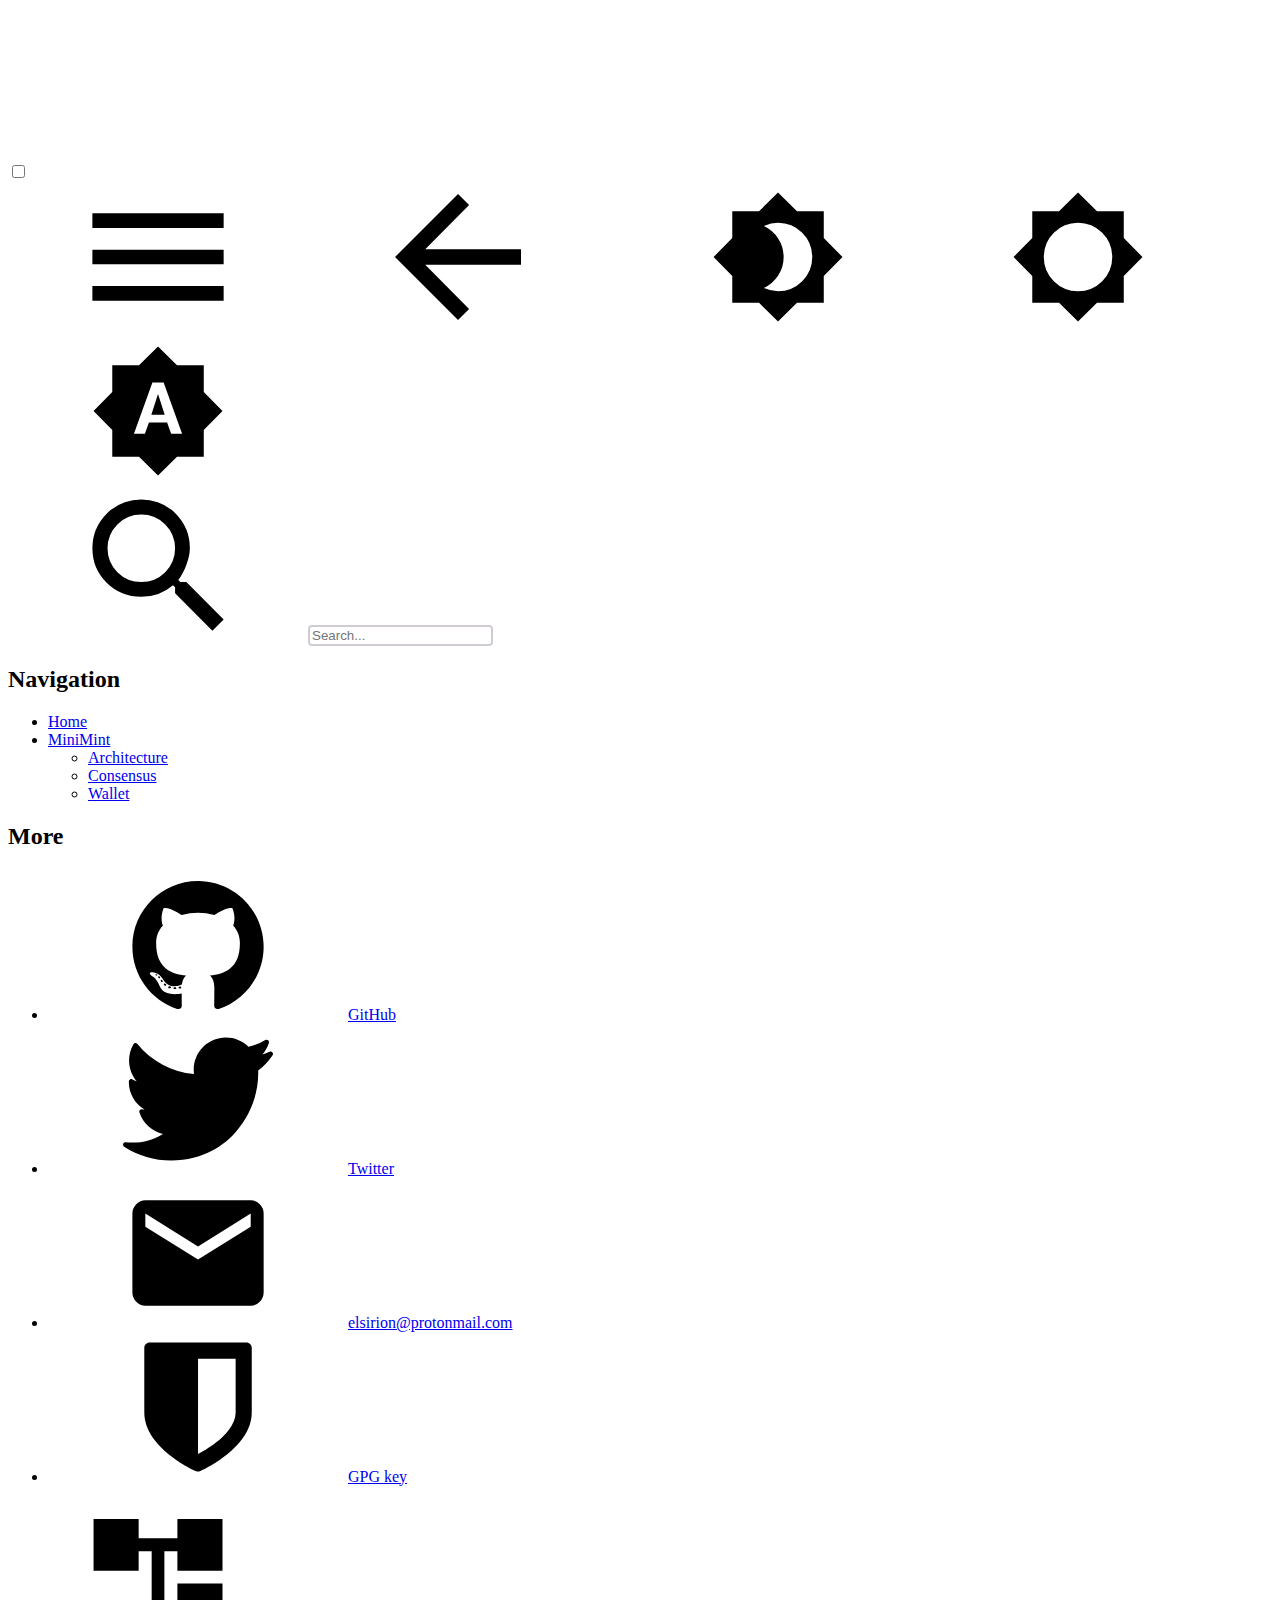
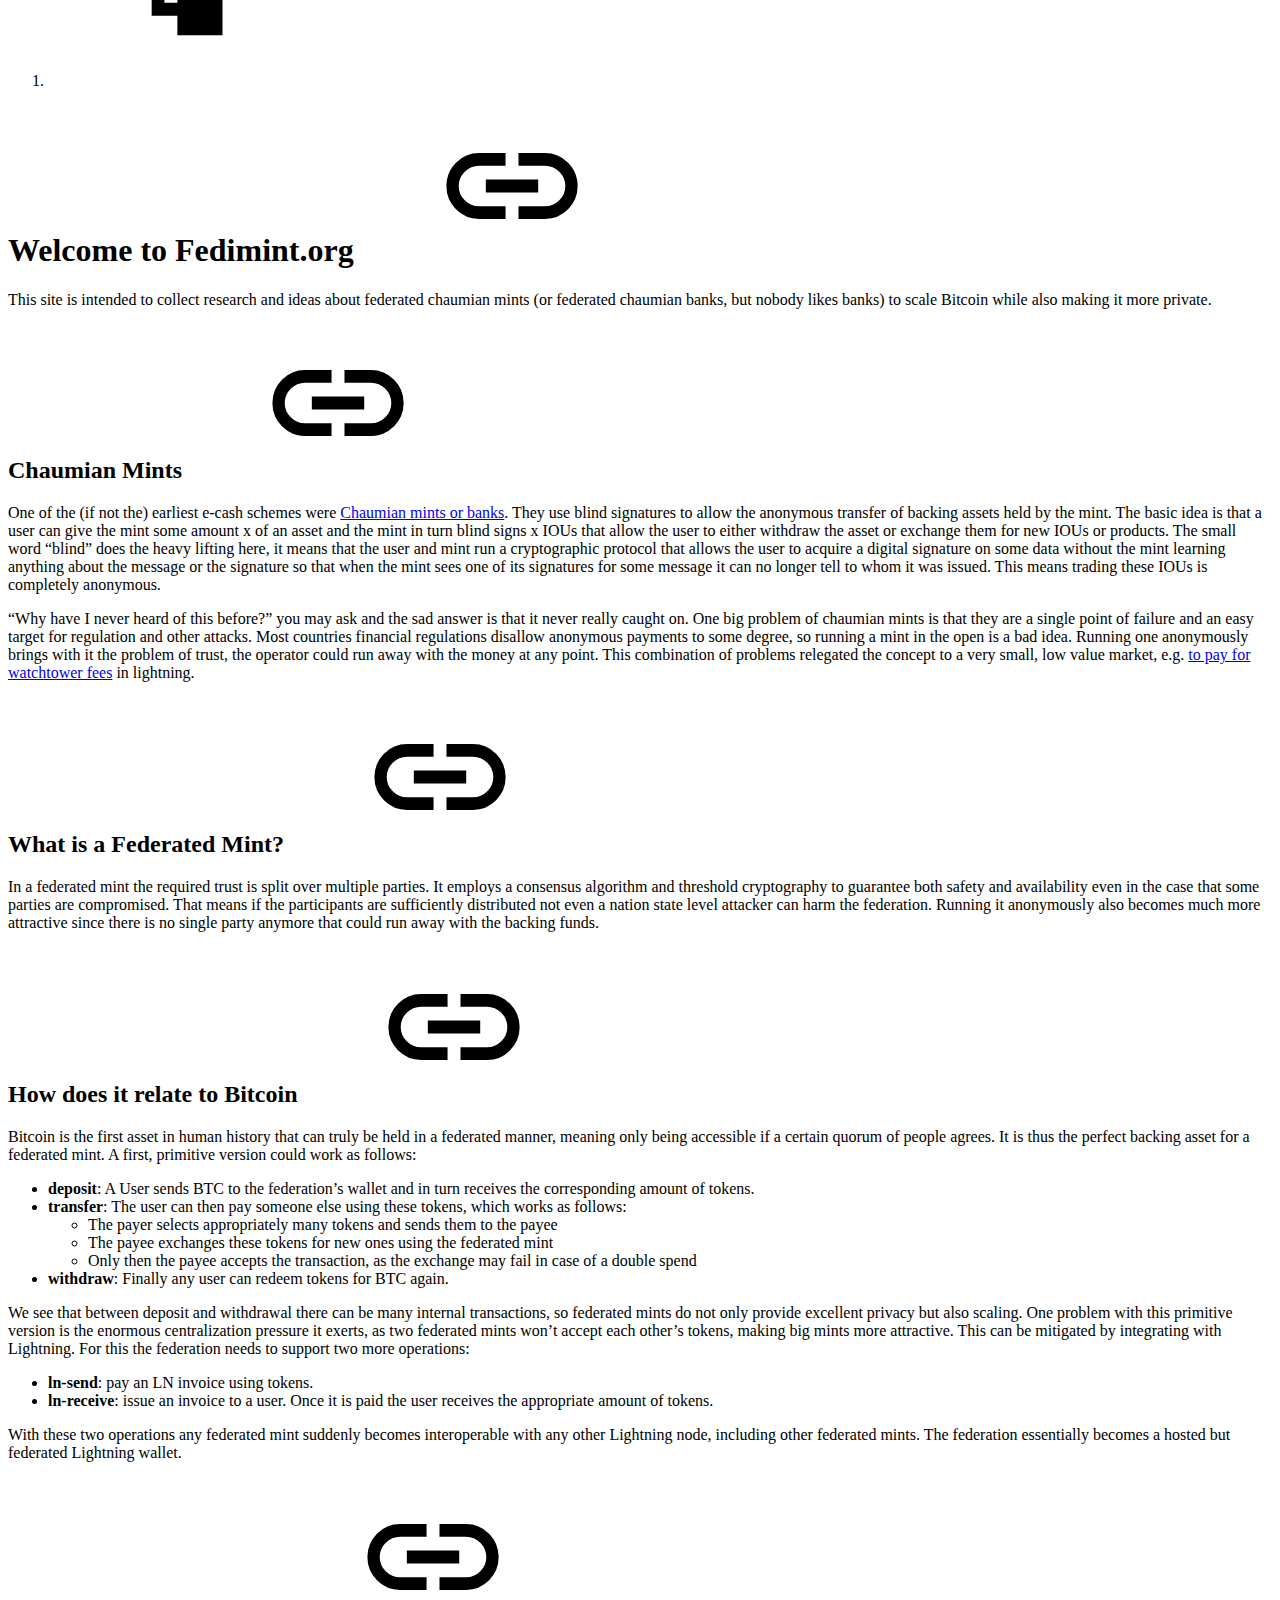
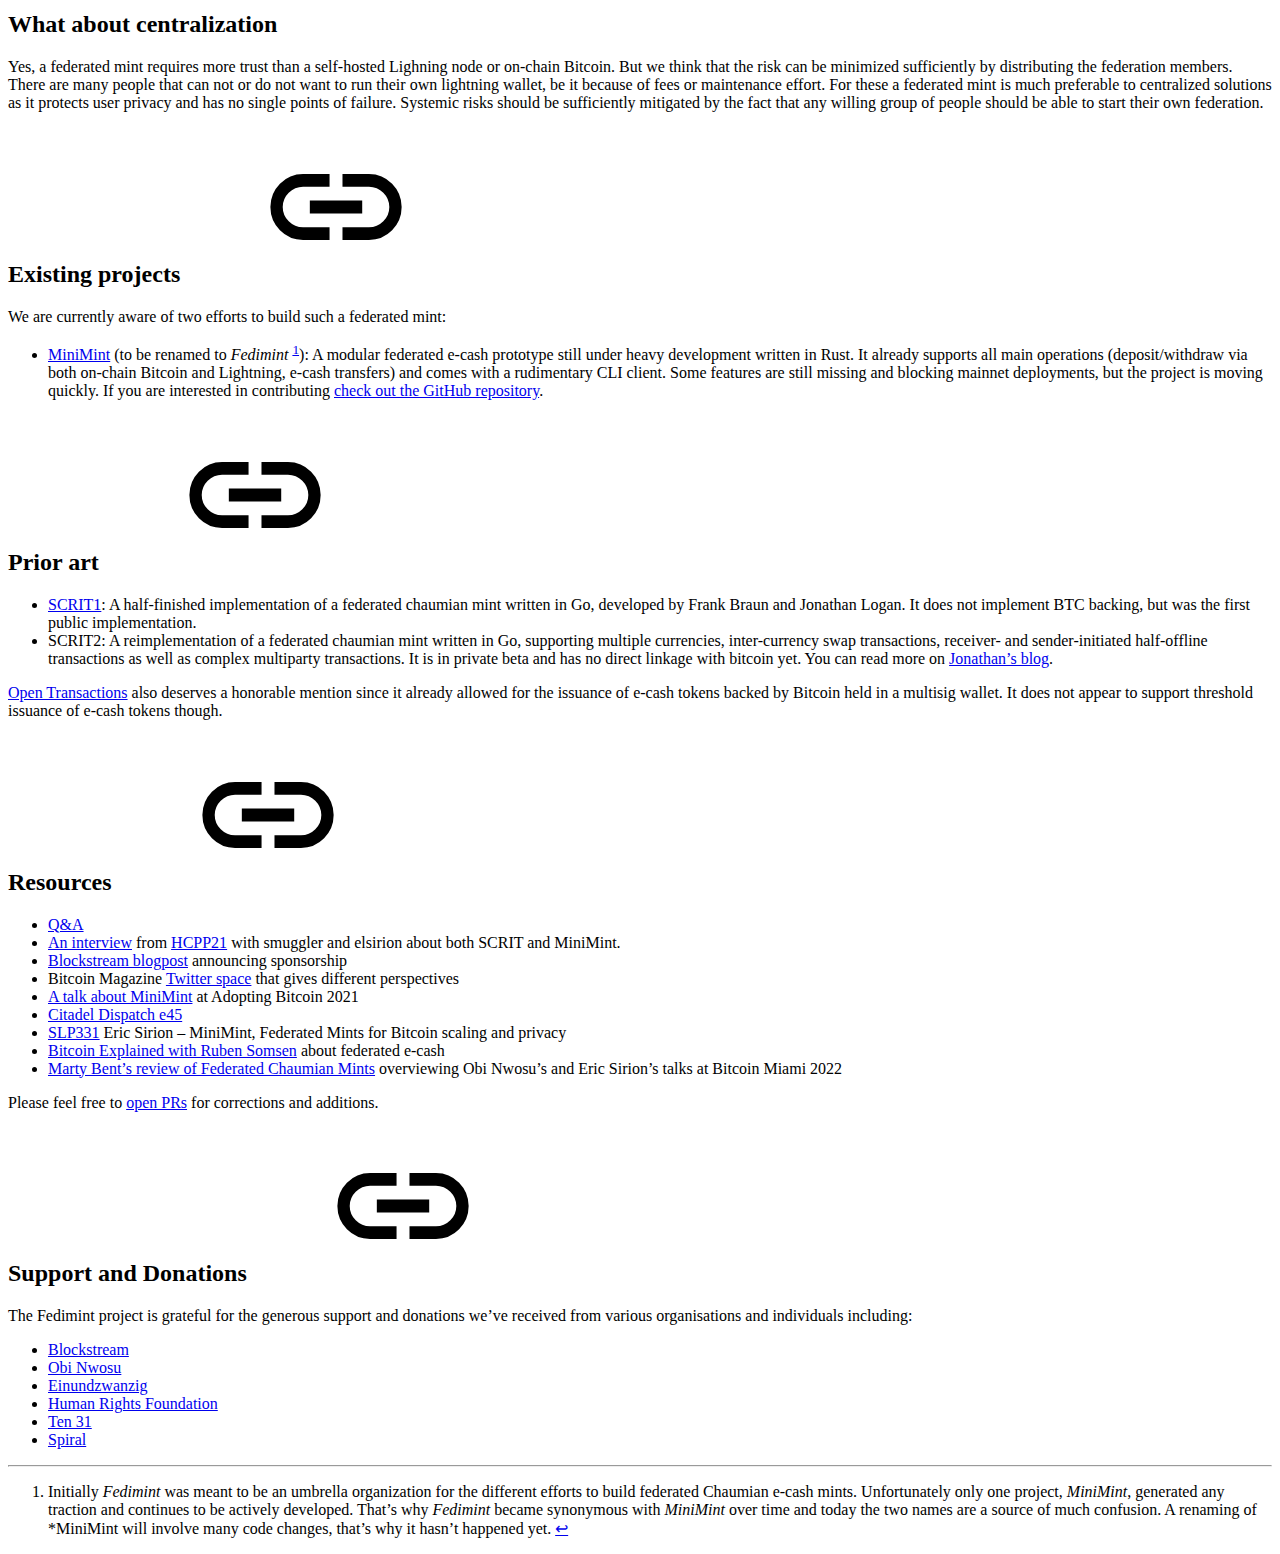
==== commit 18389468: "deploy: bef529075bf344a1ad7f38432700673e56b9d1c7" ====
--- a/index.html
+++ b/index.html
@@ -1,7 +1,7 @@
 <!doctype html><html lang=en class=color-toggle-hidden><head><meta name=generator content="Hugo 0.101.0"><meta charset=utf-8><meta name=viewport content="width=device-width,initial-scale=1"><meta name=color-scheme content="light dark"><meta name=description content="Welcome to Fedimint.org This site is intended to collect research and ideas about federated chaumian mints (or federated chaumian banks, but nobody likes banks) to scale Bitcoin while also making it more private.
 Chaumian Mints One of the (if not the) earliest e-cash schemes were Chaumian mints or banks. They use blind signatures to allow the anonymous transfer of backing assets held by the mint. The basic idea is that a user can give the mint some amount x of an asset and the mint in turn blind signs x IOUs that allow the user to either withdraw the asset or exchange them for new IOUs or products."><title>Fedimint</title><link rel=icon href=/favicon/favicon-32x32.png type=image/x-icon><link rel=icon href=/favicon/favicon-32x32.png type=image/x-icon><script src=/js/darkmode-38abb9703d.min.js></script>
 <link rel=preload as=font href=/fonts/Metropolis.woff2 type=font/woff2 crossorigin=anonymous><link rel=preload as=font href=/fonts/LiberationSans.woff2 type=font/woff2 crossorigin=anonymous><link rel=preload as=font href=/fonts/LiberationSans-Bold.woff2 type=font/woff2 crossorigin=anonymous><link rel=preload as=font href=/fonts/LiberationSans-BoldItalic.woff2 type=font/woff2 crossorigin=anonymous><link rel=preload as=font href=/fonts/LiberationSans-Italic.woff2 type=font/woff2 crossorigin=anonymous><link rel=preload as=font href=/fonts/LiberationMono.woff2 type=font/woff2 crossorigin=anonymous><link rel=preload as=font href=/fonts/DroidSans.woff2 type=font/woff2 crossorigin=anonymous><link rel=preload as=font href=/fonts/GeekdocIcons.woff2 type=font/woff2 crossorigin=anonymous><link rel=preload href=/main-6ab9bc3896.min.css as=style><link rel=stylesheet href=/main-6ab9bc3896.min.css media=all><link rel=preload href=/mobile-249b801e7d.min.css as=style><link rel=stylesheet href=/mobile-249b801e7d.min.css media="screen and (max-width: 45rem)"><link rel=preload href=/print-f79fc3e5d7.min.css as=style><link rel=stylesheet href=/print-f79fc3e5d7.min.css media=print><link rel=preload href=/custom.css as=style><link rel=stylesheet href=/custom.css media=all><link rel=alternate type=application/rss+xml href=https://fedimint.org/index.xml title=Fedimint></head><body itemscope itemtype=https://schema.org/WebPage><svg class="svg-sprite" xmlns="http://www.w3.org/2000/svg" xmlns:xlink="http://www.w3.org/1999/xlink"><symbol viewBox="-2.29 -2.29 28.57 28.57" id="gdoc_arrow_back" xmlns="http://www.w3.org/2000/svg"><path d="M24 10.526v2.947H5.755l8.351 8.421-2.105 2.105-12-12 12-12 2.105 2.105-8.351 8.421H24z"/></symbol><symbol viewBox="-2.29 -2.29 28.57 28.57" id="gdoc_arrow_left_alt" xmlns="http://www.w3.org/2000/svg"><path d="M5.965 10.526V6.035L0 12l5.965 5.965v-4.491H24v-2.947H5.965z"/></symbol><symbol viewBox="-2.29 -2.29 28.57 28.57" id="gdoc_arrow_right_alt" xmlns="http://www.w3.org/2000/svg"><path d="M18.035 10.526V6.035L24 12l-5.965 5.965v-4.491H0v-2.947h18.035z"/></symbol><symbol viewBox="-2.29 -2.29 32.57 32.57" id="gdoc_bitbucket" xmlns="http://www.w3.org/2000/svg"><path d="M15.905 13.355c.189 1.444-1.564 2.578-2.784 1.839-1.375-.602-1.375-2.784-.034-3.403 1.151-.705 2.818.223 2.818 1.564zm1.907-.361c-.309-2.44-3.076-4.056-5.328-3.042-1.426.636-2.389 2.148-2.32 3.747.086 2.097 2.08 3.815 4.176 3.626s3.729-2.234 3.472-4.331zm4.108-9.315c-.756-.997-2.045-1.169-3.179-1.358-3.214-.516-6.513-.533-9.727.034-1.066.172-2.269.361-2.939 1.323 1.1 1.031 2.664 1.186 4.073 1.358 2.544.327 5.156.344 7.699.017 1.426-.172 3.008-.309 4.073-1.375zm.979 17.788c-.481 1.684-.206 3.953-1.994 4.932-3.076 1.701-6.806 1.89-10.191 1.289-1.787-.327-3.884-.894-4.864-2.578-.43-1.65-.705-3.334-.98-5.018l.103-.275.309-.155c5.121 3.386 12.288 3.386 17.427.0.808.241.206 1.22.189 1.805zM26.01 4.951c-.584 3.764-1.255 7.51-1.908 11.257-.189 1.1-1.255 1.719-2.148 2.183-3.214 1.615-6.96 1.89-10.483 1.512-2.389-.258-4.829-.894-6.771-2.389-.911-.705-.911-1.908-1.083-2.922-.602-3.523-1.289-7.046-1.719-10.604.206-1.547 1.942-2.217 3.231-2.698C6.848.654 8.686.362 10.508.19c3.884-.378 7.854-.241 11.618.859 1.341.395 2.784.945 3.695 2.097.412.533.275 1.203.189 1.805z"/></symbol><symbol viewBox="-2.29 -2.29 28.57 28.57" id="gdoc_bookmark" xmlns="http://www.w3.org/2000/svg"><path d="M15.268 4.392q.868.0 1.532.638t.664 1.506v17.463l-7.659-3.268-7.608 3.268V6.536q0-.868.664-1.506t1.532-.638h10.876zm4.34 14.144V4.392q0-.868-.638-1.532t-1.506-.664H6.537q0-.868.664-1.532T8.733.0h10.876q.868.0 1.532.664t.664 1.532v17.412z"/></symbol><symbol viewBox="-2.29 -2.29 32.57 32.57" id="gdoc_brightness_auto" xmlns="http://www.w3.org/2000/svg"><path d="M16.846 18.938h2.382L15.22 7.785h-2.44L8.772 18.938h2.382l.871-2.44h3.95zm7.087-9.062L27.999 14l-4.066 4.124v5.809h-5.809L14 27.999l-4.124-4.066H4.067v-5.809L.001 14l4.066-4.124V4.067h5.809L14 .001l4.124 4.066h5.809v5.809zm-11.385 4.937L14 10.282l1.452 4.531h-2.904z"/></symbol><symbol viewBox="-2.29 -2.29 32.57 32.57" id="gdoc_brightness_dark" xmlns="http://www.w3.org/2000/svg"><path d="M14 21.435q3.079.0 5.257-2.178T21.435 14t-2.178-5.257T14 6.565q-1.51.0-3.079.697 1.917.871 3.108 2.701T15.22 14t-1.191 4.037-3.108 2.701q1.568.697 3.079.697zm9.933-11.559L27.999 14l-4.066 4.124v5.809h-5.809L14 27.999l-4.124-4.066H4.067v-5.809L.001 14l4.066-4.124V4.067h5.809L14 .001l4.124 4.066h5.809v5.809z"/></symbol><symbol viewBox="-2.29 -2.29 32.57 32.57" id="gdoc_brightness_light" xmlns="http://www.w3.org/2000/svg"><path d="M14 21.435q3.079.0 5.257-2.178T21.435 14t-2.178-5.257T14 6.565 8.743 8.743 6.565 14t2.178 5.257T14 21.435zm9.933-3.311v5.809h-5.809L14 27.999l-4.124-4.066H4.067v-5.809L.001 14l4.066-4.124V4.067h5.809L14 .001l4.124 4.066h5.809v5.809L27.999 14z"/></symbol><symbol viewBox="-2.29 -2.29 32.57 32.57" id="gdoc_cloud_off" xmlns="http://www.w3.org/2000/svg"><path d="M9.023 10.5H7q-1.914.0-3.281 1.395t-1.367 3.309 1.367 3.281T7 19.852h11.375zM3.5 4.976l1.477-1.477L24.5 23.022l-1.477 1.477-2.352-2.297H6.999q-2.898.0-4.949-2.051t-2.051-4.949q0-2.844 1.969-4.867t4.758-2.133zm19.086 5.578q2.242.164 3.828 1.832T28 16.351q0 3.008-2.461 4.758l-1.695-1.695q1.805-.984 1.805-3.063.0-1.422-1.039-2.461t-2.461-1.039h-1.75v-.602q0-2.68-1.859-4.539t-4.539-1.859q-1.531.0-2.953.711l-1.75-1.695Q11.431 3.5 14.001 3.5q2.953.0 5.496 2.078t3.09 4.977z"/></symbol><symbol viewBox="-2.29 -2.29 32.57 32.57" id="gdoc_code" xmlns="http://www.w3.org/2000/svg"><path d="M9.917 24.5a1.75 1.75.0 10-3.501.001 1.75 1.75.0 003.501-.001zm0-21a1.75 1.75.0 10-3.501.001A1.75 1.75.0 009.917 3.5zm11.666 2.333a1.75 1.75.0 10-3.501.001 1.75 1.75.0 003.501-.001zm1.75.0a3.502 3.502.0 01-1.75 3.026c-.055 6.581-4.721 8.039-7.82 9.023-2.898.911-3.846 1.349-3.846 3.117v.474a3.502 3.502.0 011.75 3.026c0 1.932-1.568 3.5-3.5 3.5s-3.5-1.568-3.5-3.5c0-1.294.711-2.424 1.75-3.026V6.526A3.502 3.502.0 014.667 3.5c0-1.932 1.568-3.5 3.5-3.5s3.5 1.568 3.5 3.5a3.502 3.502.0 01-1.75 3.026v9.06c.93-.456 1.914-.766 2.807-1.039 3.391-1.075 5.323-1.878 5.359-5.687a3.502 3.502.0 01-1.75-3.026c0-1.932 1.568-3.5 3.5-3.5s3.5 1.568 3.5 3.5z"/></symbol><symbol viewBox="-2.29 -2.29 36.57 36.57" id="gdoc_date" xmlns="http://www.w3.org/2000/svg"><path d="M27.192 28.844V11.192H4.808v17.652h22.384zm0-25.689q1.277.0 2.253.976t.976 2.253v22.459q0 1.277-.976 2.216t-2.253.939H4.808q-1.352.0-2.291-.901t-.939-2.253V6.385q0-1.277.939-2.253t2.291-.976h1.577V.001h3.23v3.155h12.769V.001h3.23v3.155h1.577zm-3.155 11.267v3.155h-3.23v-3.155h3.23zm-6.46.0v3.155h-3.155v-3.155h3.155zm-6.384.0v3.155h-3.23v-3.155h3.23z"/></symbol><symbol viewBox="-2.29 -2.29 36.57 36.57" id="gdoc_download" xmlns="http://www.w3.org/2000/svg"><path d="M2.866 28.209h26.269v3.79H2.866v-3.79zm26.268-16.925L16 24.418 2.866 11.284h7.493V.001h11.283v11.283h7.493z"/></symbol><symbol viewBox="-2.29 -2.29 36.57 36.57" id="gdoc_email" xmlns="http://www.w3.org/2000/svg"><path d="M28.845 9.615v-3.23L16 14.422 3.155 6.385v3.23L16 17.577zm0-6.46q1.277.0 2.216.977T32 6.385v19.23q0 1.277-.939 2.253t-2.216.977H3.155q-1.277.0-2.216-.977T0 25.615V6.385q0-1.277.939-2.253t2.216-.977h25.69z"/></symbol><symbol viewBox="-2.29 -2.29 32.57 32.57" id="gdoc_git" xmlns="http://www.w3.org/2000/svg"><path d="M27.472 12.753 15.247.529a1.803 1.803.0 00-2.55.0l-2.84 2.84 2.137 2.137a2.625 2.625.0 013.501 3.501l3.499 3.499a2.625 2.625.0 11-1.237 1.237l-3.499-3.499c-.083.04-.169.075-.257.106v7.3a2.626 2.626.0 11-1.75.0v-7.3a2.626 2.626.0 01-1.494-3.607L8.62 4.606l-8.09 8.09a1.805 1.805.0 000 2.551l12.225 12.224a1.803 1.803.0 002.55.0l12.168-12.168a1.805 1.805.0 000-2.551z"/></symbol><symbol viewBox="-2.29 -2.29 36.57 36.57" id="gdoc_github" xmlns="http://www.w3.org/2000/svg"><path d="M16 .394c8.833.0 15.999 7.166 15.999 15.999.0 7.062-4.583 13.062-10.937 15.187-.813.146-1.104-.354-1.104-.771.0-.521.021-2.25.021-4.396.0-1.5-.5-2.458-1.083-2.958 3.562-.396 7.312-1.75 7.312-7.896.0-1.75-.625-3.167-1.646-4.291.167-.417.708-2.042-.167-4.25-1.333-.417-4.396 1.646-4.396 1.646a15.032 15.032.0 00-8 0S8.937 6.602 7.603 7.018c-.875 2.208-.333 3.833-.167 4.25-1.021 1.125-1.646 2.542-1.646 4.291.0 6.125 3.729 7.5 7.291 7.896-.458.417-.875 1.125-1.021 2.146-.917.417-3.25 1.125-4.646-1.333-.875-1.521-2.458-1.646-2.458-1.646-1.562-.021-.104.979-.104.979 1.042.479 1.771 2.333 1.771 2.333.938 2.854 5.396 1.896 5.396 1.896.0 1.333.021 2.583.021 2.979.0.417-.292.917-1.104.771C4.582 29.455-.001 23.455-.001 16.393-.001 7.56 7.165.394 15.998.394zM6.063 23.372c.042-.083-.021-.187-.146-.25-.125-.042-.229-.021-.271.042-.042.083.021.187.146.25.104.062.229.042.271-.042zm.646.709c.083-.062.062-.208-.042-.333-.104-.104-.25-.146-.333-.062-.083.062-.062.208.042.333.104.104.25.146.333.062zm.625.937c.104-.083.104-.25.0-.396-.083-.146-.25-.208-.354-.125-.104.062-.104.229.0.375s.271.208.354.146zm.875.875c.083-.083.042-.271-.083-.396-.146-.146-.333-.167-.417-.062-.104.083-.062.271.083.396.146.146.333.167.417.062zm1.187.521c.042-.125-.083-.271-.271-.333-.167-.042-.354.021-.396.146s.083.271.271.312c.167.062.354.0.396-.125zm1.313.104c0-.146-.167-.25-.354-.229-.187.0-.333.104-.333.229.0.146.146.25.354.229.187.0.333-.104.333-.229zm1.208-.208c-.021-.125-.187-.208-.375-.187-.187.042-.312.167-.292.312.021.125.187.208.375.167s.312-.167.292-.292z"/></symbol><symbol viewBox="-2.29 -2.29 32.57 32.57" id="gdoc_gitlab" xmlns="http://www.w3.org/2000/svg"><path d="M1.629 11.034 14 26.888.442 17.048a1.09 1.09.0 01-.39-1.203l1.578-4.811zm7.217.0h10.309l-5.154 15.854zM5.753 1.475l3.093 9.559H1.63l3.093-9.559a.548.548.0 011.031.0zm20.618 9.559 1.578 4.811c.141.437-.016.922-.39 1.203l-13.558 9.84 12.371-15.854zm0 0h-7.216l3.093-9.559a.548.548.0 011.031.0z"/></symbol><symbol viewBox="-2.29 -2.29 36.57 36.57" id="gdoc_heart" xmlns="http://www.w3.org/2000/svg"><path d="M16 29.714a1.11 1.11.0 01-.786-.321L4.072 18.643c-.143-.125-4.071-3.714-4.071-8 0-5.232 3.196-8.357 8.535-8.357 3.125.0 6.053 2.464 7.464 3.857 1.411-1.393 4.339-3.857 7.464-3.857 5.339.0 8.535 3.125 8.535 8.357.0 4.286-3.928 7.875-4.089 8.035L16.785 29.392c-.214.214-.5.321-.786.321z"/></symbol><symbol viewBox="-2.29 -2.29 32.57 32.57" id="gdoc_keyborad_arrow_down" xmlns="http://www.w3.org/2000/svg"><path d="M3.281 5.36 14 16.079 24.719 5.36 28 8.641l-14 14-14-14z"/></symbol><symbol viewBox="-2.29 -2.29 36.57 36.57" id="gdoc_keyborad_arrow_left" xmlns="http://www.w3.org/2000/svg"><path d="M25.875 28.25 22.125 32 6.126 16.001 22.125.002l3.75 3.75-12.25 12.25z"/></symbol><symbol viewBox="-2.29 -2.29 36.57 36.57" id="gdoc_keyborad_arrow_right" xmlns="http://www.w3.org/2000/svg"><path d="M6.125 28.25 18.375 16 6.125 3.75 9.875.0l15.999 15.999L9.875 31.998z"/></symbol><symbol viewBox="-2.29 -2.29 36.57 36.57" id="gdoc_link" xmlns="http://www.w3.org/2000/svg"><path d="M24.037 7.963q3.305.0 5.634 2.366T32 16t-2.329 5.671-5.634 2.366h-6.46v-3.08h6.46q2.028.0 3.493-1.465t1.465-3.493-1.465-3.493-3.493-1.465h-6.46v-3.08h6.46zM9.615 17.578v-3.155h12.77v3.155H9.615zM3.005 16q0 2.028 1.465 3.493t3.493 1.465h6.46v3.08h-6.46q-3.305.0-5.634-2.366T0 16.001t2.329-5.671 5.634-2.366h6.46v3.08h-6.46q-2.028.0-3.493 1.465t-1.465 3.493z"/></symbol><symbol viewBox="-2.29 -2.29 36.57 36.57" id="gdoc_menu" xmlns="http://www.w3.org/2000/svg"><path d="M.001 5.334h31.998v3.583H.001V5.334zm0 12.416v-3.5h31.998v3.5H.001zm0 8.916v-3.583h31.998v3.583H.001z"/></symbol><symbol viewBox="-2.29 -2.29 32.57 32.57" id="gdoc_notification" xmlns="http://www.w3.org/2000/svg"><path d="M22.615 19.384l2.894 2.894v1.413H2.49v-1.413l2.894-2.894V12.25q0-3.365 1.716-5.856t4.745-3.231v-1.01q0-.875.606-1.514T13.999.0t1.548.639.606 1.514v1.01q3.029.74 4.745 3.231t1.716 5.856v7.134zM14 27.999q-1.211.0-2.053-.808t-.841-2.019h5.788q0 1.144-.875 1.986T14 27.999z"/></symbol><symbol viewBox="-2.29 -2.29 32.57 32.57" id="gdoc_path" xmlns="http://www.w3.org/2000/svg"><path d="M28 12.62h-9.793V8.414h-2.826v11.173h2.826v-4.206H28V26.62h-9.793v-4.206H12.62v-14H9.794v4.206H.001V1.381h9.793v4.206h8.413V1.381H28V12.62z"/></symbol><symbol viewBox="-2.29 -2.29 36.57 36.57" id="gdoc_person" xmlns="http://www.w3.org/2000/svg"><path d="M16 20.023q5.052.0 10.526 2.199t5.473 5.754v4.023H0v-4.023q0-3.555 5.473-5.754t10.526-2.199zM16 16q-3.275.0-5.614-2.339T8.047 8.047t2.339-5.661T16 0t5.614 2.386 2.339 5.661-2.339 5.614T16 16z"/></symbol><symbol viewBox="-2.29 -2.29 36.57 36.57" id="gdoc_search" xmlns="http://www.w3.org/2000/svg"><path d="M11.925 20.161q3.432.0 5.834-2.402t2.402-5.834-2.402-5.834-5.834-2.402-5.834 2.402-2.402 5.834 2.402 5.834 5.834 2.402zm10.981.0L32 29.255 29.255 32l-9.094-9.094v-1.458l-.515-.515q-3.26 2.831-7.721 2.831-4.976.0-8.45-3.432T.001 11.925t3.474-8.45 8.45-3.474 8.407 3.474 3.432 8.45q0 1.802-.858 4.075t-1.973 3.646l.515.515h1.458z"/></symbol><symbol viewBox="-2.29 -2.29 32.57 32.57" id="gdoc_shield" xmlns="http://www.w3.org/2000/svg"><path d="M22.167 15.166V3.5h-8.166v20.726c.93-.492 2.424-1.349 3.883-2.497 1.95-1.531 4.284-3.919 4.284-6.562zm3.499-13.999v14c0 7.674-10.737 12.523-11.192 12.724-.146.073-.31.109-.474.109s-.328-.036-.474-.109c-.456-.201-11.192-5.049-11.192-12.724v-14C2.334.529 2.863.0 3.501.0H24.5c.638.0 1.167.529 1.167 1.167z"/></symbol><symbol viewBox="-2.29 -2.29 32.57 32.57" id="gdoc_tags" xmlns="http://www.w3.org/2000/svg"><path d="M6.606 7.549c0-1.047-.84-1.887-1.887-1.887s-1.887.84-1.887 1.887.84 1.887 1.887 1.887 1.887-.84 1.887-1.887zm15.732 8.493c0 .501-.206.988-.546 1.327l-7.239 7.254c-.354.339-.84.546-1.342.546s-.988-.206-1.327-.546L1.342 14.066C.59 13.329.0 11.899.0 10.852V4.718a1.9 1.9.0 011.887-1.887h6.134c1.047.0 2.477.59 3.229 1.342L21.792 14.7c.339.354.546.84.546 1.342zm5.661.0c0 .501-.206.988-.546 1.327l-7.239 7.254c-.354.339-.84.546-1.342.546-.767.0-1.15-.354-1.651-.87l6.93-6.93c.339-.339.546-.826.546-1.327s-.206-.988-.546-1.342L13.609 4.173c-.752-.752-2.182-1.342-3.229-1.342h3.303c1.047.0 2.477.59 3.229 1.342L27.454 14.7c.339.354.546.84.546 1.342z"/></symbol></svg><svg width="0" height="0" class="hidden"><symbol version="1.1" id="twitter-svgrepo-com" xmlns="http://www.w3.org/2000/svg" xmlns:xlink="http://www.w3.org/1999/xlink" x="0" y="0" viewBox="0 0 310 310"><g id="XMLID_826_"><path id="XMLID_827_" d="M302.973 57.388c-4.87 2.16-9.877 3.983-14.993 5.463 6.057-6.85 10.675-14.91 13.494-23.73.632-1.977-.023-4.141-1.648-5.434-1.623-1.294-3.878-1.449-5.665-.39-10.865 6.444-22.587 11.075-34.878 13.783-12.381-12.098-29.197-18.983-46.581-18.983-36.695.0-66.549 29.853-66.549 66.547.0 2.89.183 5.764.545 8.598C101.163 99.244 58.83 76.863 29.76 41.204c-1.036-1.271-2.632-1.956-4.266-1.825-1.635.128-3.104 1.05-3.93 2.467-5.896 10.117-9.013 21.688-9.013 33.461.0 16.035 5.725 31.249 15.838 43.137-3.075-1.065-6.059-2.396-8.907-3.977-1.529-.851-3.395-.838-4.914.033-1.52.871-2.473 2.473-2.513 4.224-.007.295-.007.59-.007.889.0 23.935 12.882 45.484 32.577 57.229-1.692-.169-3.383-.414-5.063-.735-1.732-.331-3.513.276-4.681 1.597-1.17 1.32-1.557 3.16-1.018 4.84 7.29 22.76 26.059 39.501 48.749 44.605-18.819 11.787-40.34 17.961-62.932 17.961-4.714.0-9.455-.277-14.095-.826-2.305-.274-4.509 1.087-5.294 3.279-.785 2.193.047 4.638 2.008 5.895 29.023 18.609 62.582 28.445 97.047 28.445 67.754.0 110.139-31.95 133.764-58.753 29.46-33.421 46.356-77.658 46.356-121.367.0-1.826-.028-3.67-.084-5.508 11.623-8.757 21.63-19.355 29.773-31.536 1.237-1.85 1.103-4.295-.33-5.998C307.394 57.037 305.009 56.486 302.973 57.388z"/></g></symbol></svg><div class=wrapper><input type=checkbox class=hidden id=menu-control><header class=gdoc-header><div class="container flex align-center justify-between"><label for=menu-control class=gdoc-nav__control><svg class="icon gdoc_menu"><use xlink:href="#gdoc_menu"/></svg><svg class="icon gdoc_arrow_back"><use xlink:href="#gdoc_arrow_back"/></svg></label><a class=gdoc-header__link href=https://fedimint.org/><span class="gdoc-brand flex align-center"><img class=gdoc-brand_img src=/fedimint-mark.svg alt></span></a>
-<span id=gdoc-dark-mode><svg class="icon gdoc_brightness_dark"><use xlink:href="#gdoc_brightness_dark"/></svg><svg class="icon gdoc_brightness_light"><use xlink:href="#gdoc_brightness_light"/></svg><svg class="icon gdoc_brightness_auto"><use xlink:href="#gdoc_brightness_auto"/></svg></span></div></header><main class="container flex flex-even"><aside class=gdoc-nav><nav><div class=gdoc-search><svg class="icon gdoc_search"><use xlink:href="#gdoc_search"/></svg><input type=text id=gdoc-search-input class=gdoc-search__input placeholder=Search... aria-label=Search maxlength=64><div class="gdoc-search__spinner spinner hidden"></div><ul id=gdoc-search-results class=gdoc-search__list></ul></div><section class=gdoc-nav--main><h2>Navigation</h2><ul class=gdoc-nav__list><li><span class=flex><a href=/ class="gdoc-nav__entry is-active">Home</a></span></li><li><span class=flex><a href=/MiniMint/ class=gdoc-nav__entry>MiniMint</a></span><ul class=gdoc-nav__list><li><span class=flex><a href=/MiniMint/architecture/ class=gdoc-nav__entry>Architecture</a></span></li><li><span class=flex><a href=/MiniMint/consensus/ class=gdoc-nav__entry>Consensus</a></span></li><li><span class=flex><a href=/MiniMint/wallet/ class=gdoc-nav__entry>Wallet</a></span></li></ul></li></ul></section><section class=gdoc-nav--more><h2>More</h2><ul class=gdoc-nav__list><li><span class=flex><svg class="icon gdoc_github"><use xlink:href="#gdoc_github"/></svg><a href=https://github.com/fedimint class=gdoc-nav__entry>Fedimint</a></span></li><li><span class=flex><svg class="icon twitter-svgrepo-com"><use xlink:href="#twitter-svgrepo-com"/></svg><a href=https://twitter.com/EricSirion class=gdoc-nav__entry>elsirion</a></span></li><li><span class=flex><svg class="icon gdoc_email"><use xlink:href="#gdoc_email"/></svg><a href=mailto:elsirion@protonmail.com class=gdoc-nav__entry>elsirion@protonmail.com</a></span></li><li><span class=flex><svg class="icon gdoc_shield"><use xlink:href="#gdoc_shield"/></svg><a href=/elsirion.asc class=gdoc-nav__entry>GPG key</a></span></li></ul></section></nav></aside><div class=gdoc-page><div class="gdoc-page__header flex flex-wrap
+<span id=gdoc-dark-mode><svg class="icon gdoc_brightness_dark"><use xlink:href="#gdoc_brightness_dark"/></svg><svg class="icon gdoc_brightness_light"><use xlink:href="#gdoc_brightness_light"/></svg><svg class="icon gdoc_brightness_auto"><use xlink:href="#gdoc_brightness_auto"/></svg></span></div></header><main class="container flex flex-even"><aside class=gdoc-nav><nav><div class=gdoc-search><svg class="icon gdoc_search"><use xlink:href="#gdoc_search"/></svg><input type=text id=gdoc-search-input class=gdoc-search__input placeholder=Search... aria-label=Search maxlength=64><div class="gdoc-search__spinner spinner hidden"></div><ul id=gdoc-search-results class=gdoc-search__list></ul></div><section class=gdoc-nav--main><h2>Navigation</h2><ul class=gdoc-nav__list><li><span class=flex><a href=/ class="gdoc-nav__entry is-active">Home</a></span></li><li><span class=flex><a href=/MiniMint/ class=gdoc-nav__entry>MiniMint</a></span><ul class=gdoc-nav__list><li><span class=flex><a href=/MiniMint/architecture/ class=gdoc-nav__entry>Architecture</a></span></li><li><span class=flex><a href=/MiniMint/consensus/ class=gdoc-nav__entry>Consensus</a></span></li><li><span class=flex><a href=/MiniMint/wallet/ class=gdoc-nav__entry>Wallet</a></span></li></ul></li></ul></section><section class=gdoc-nav--more><h2>More</h2><ul class=gdoc-nav__list><li><span class=flex><svg class="icon gdoc_github"><use xlink:href="#gdoc_github"/></svg><a href=https://github.com/fedimint class=gdoc-nav__entry>GitHub</a></span></li><li><span class=flex><svg class="icon twitter-svgrepo-com"><use xlink:href="#twitter-svgrepo-com"/></svg><a href=https://twitter.com/Fedimint class=gdoc-nav__entry>Twitter</a></span></li><li><span class=flex><svg class="icon gdoc_email"><use xlink:href="#gdoc_email"/></svg><a href=mailto:elsirion@protonmail.com class=gdoc-nav__entry>elsirion@protonmail.com</a></span></li><li><span class=flex><svg class="icon gdoc_shield"><use xlink:href="#gdoc_shield"/></svg><a href=/elsirion.asc class=gdoc-nav__entry>GPG key</a></span></li></ul></section></nav></aside><div class=gdoc-page><div class="gdoc-page__header flex flex-wrap
 justify-between
 hidden-mobile" itemprop=breadcrumb><div><svg class="icon gdoc_path hidden-mobile"><use xlink:href="#gdoc_path"/></svg><ol class=breadcrumb itemscope itemtype=https://schema.org/BreadcrumbList><li itemprop=itemListElement itemscope itemtype=https://schema.org/ListItem><span itemprop=name></span><meta itemprop=position content="1"></li></ol></div></div><article class=gdoc-markdown><h1></h1><div class=gdoc-page__anchorwrap><h1 id=welcome-to-fedimintorg>Welcome to Fedimint.org
 <a data-clipboard-text=https://fedimint.org/#welcome-to-fedimintorg class="gdoc-page__anchor gdoc-page__anchor--right clip" aria-label="Anchor Welcome to Fedimint.org" href=#welcome-to-fedimintorg><svg class="icon gdoc_link"><use xlink:href="#gdoc_link"/></svg></a></h1></div><p>This site is intended to collect research and ideas about federated chaumian mints (or federated chaumian banks, but
@@ -25,7 +25,7 @@
 that could run away with the backing funds.</p><div class=gdoc-page__anchorwrap><h2 id=how-does-it-relate-to-bitcoin>How does it relate to Bitcoin
 <a data-clipboard-text=https://fedimint.org/#how-does-it-relate-to-bitcoin class="gdoc-page__anchor gdoc-page__anchor--right clip" aria-label="Anchor How does it relate to Bitcoin" href=#how-does-it-relate-to-bitcoin><svg class="icon gdoc_link"><use xlink:href="#gdoc_link"/></svg></a></h2></div><p>Bitcoin is the first asset in human history that can truly be held in a federated manner, meaning only being accessible
 if a certain quorum of people agrees. It is thus the perfect backing asset for a federated mint. A first, primitive
-version could work as follows:</p><ul><li><strong>deposit</strong>: A User sends BTC to the federation&rsquo;s wallet and in turn receives the corresponding amount of tokens.</li><li><strong>transfer</strong>: The user can then pay someone else using these tokens, which works as follows:<ul><li>The payer selects appropriately many tokens and sends them to the payee</li><li>The payee exchanges these tokens for new ones using the federated mint</li><li>Only then the payee accepts the transaction, as the exchange may fail in case of a double spend</li></ul></li><li><strong>withdraw</strong>: Finally any user can redeem BTC for tokens again.</li></ul><p>We see that between deposit and withdrawal there can be many internal transactions, so federated mints do not only provide
+version could work as follows:</p><ul><li><strong>deposit</strong>: A User sends BTC to the federation&rsquo;s wallet and in turn receives the corresponding amount of tokens.</li><li><strong>transfer</strong>: The user can then pay someone else using these tokens, which works as follows:<ul><li>The payer selects appropriately many tokens and sends them to the payee</li><li>The payee exchanges these tokens for new ones using the federated mint</li><li>Only then the payee accepts the transaction, as the exchange may fail in case of a double spend</li></ul></li><li><strong>withdraw</strong>: Finally any user can redeem tokens for BTC again.</li></ul><p>We see that between deposit and withdrawal there can be many internal transactions, so federated mints do not only provide
 excellent privacy but also scaling. One problem with this primitive version is the enormous centralization pressure it
 exerts, as two federated mints won&rsquo;t accept each other&rsquo;s tokens, making big mints more attractive. This can be mitigated
 by integrating with Lightning. For this the federation needs to support two more operations:</p><ul><li><strong>ln-send</strong>: pay an LN invoice using tokens.</li><li><strong>ln-receive</strong>: issue an invoice to a user. Once it is paid the user receives the appropriate amount of tokens.</li></ul><p>With these two operations any federated mint suddenly becomes interoperable with any other Lightning node, including
@@ -36,13 +36,12 @@
 much preferable to centralized solutions as it protects user privacy and has no single points of failure. Systemic risks
 should be sufficiently mitigated by the fact that any willing group of people should be able to start their own
 federation.</p><div class=gdoc-page__anchorwrap><h2 id=existing-projects>Existing projects
-<a data-clipboard-text=https://fedimint.org/#existing-projects class="gdoc-page__anchor gdoc-page__anchor--right clip" aria-label="Anchor Existing projects" href=#existing-projects><svg class="icon gdoc_link"><use xlink:href="#gdoc_link"/></svg></a></h2></div><p>We are currently aware of two efforts to build such a federated mint:</p><ul><li><a class=gdoc-markdown__link href=https://github.com/scritcash>SCRIT1</a>: A half-finished implementation of a federated chaumian mint written in Go, developed by Frank Braun and Jonathan Logan.
+<a data-clipboard-text=https://fedimint.org/#existing-projects class="gdoc-page__anchor gdoc-page__anchor--right clip" aria-label="Anchor Existing projects" href=#existing-projects><svg class="icon gdoc_link"><use xlink:href="#gdoc_link"/></svg></a></h2></div><p>We are currently aware of two efforts to build such a federated mint:</p><ul><li><a class=gdoc-markdown__link href=https://github.com/fedimint/minimint>MiniMint</a> (to be renamed to <em>Fedimint</em> <sup id=fnref:1><a href=#fn:1 class=footnote-ref role=doc-noteref>1</a></sup>): A modular federated e-cash prototype still under heavy development written in Rust. It already supports all main operations (deposit/withdraw via both on-chain Bitcoin and Lightning, e-cash transfers) and comes with a rudimentary CLI client. Some features are still missing and blocking mainnet deployments, but the project is moving quickly. If you are interested in contributing <a class=gdoc-markdown__link href=https://github.com/fedimint/minimint>check out the GitHub repository</a>.</li></ul><div class=gdoc-page__anchorwrap><h2 id=prior-art>Prior art
+<a data-clipboard-text=https://fedimint.org/#prior-art class="gdoc-page__anchor gdoc-page__anchor--right clip" aria-label="Anchor Prior art" href=#prior-art><svg class="icon gdoc_link"><use xlink:href="#gdoc_link"/></svg></a></h2></div><ul><li><a class=gdoc-markdown__link href=https://github.com/scritcash>SCRIT1</a>: A half-finished implementation of a federated chaumian mint written in Go, developed by Frank Braun and Jonathan Logan.
 It does not implement BTC backing, but was the first public implementation.</li><li>SCRIT2: A reimplementation of a federated chaumian mint written in Go, supporting multiple currencies, inter-currency swap transactions, receiver- and sender-initiated half-offline transactions as well as complex multiparty transactions. It is in private beta and has no direct linkage with bitcoin yet.
-You can read more on <a class=gdoc-markdown__link href=https://opaque.link/post/scrit-vision/>Jonathan&rsquo;s blog</a>.</li><li><a class=gdoc-markdown__link href=MiniMint>MiniMint</a>: A (for now) private prototype still under heavy development written in Rust. It already supports rudimentary BTC backing but
-no Lighning integration and is generally not considered stable enough yet. If you are interested pelase reach out to
-<a class=gdoc-markdown__link href=mailto:elsirion@protonmail.com>elsirion</a>.</li></ul><p><a class=gdoc-markdown__link href=https://www.opentransactions.org/wiki/Main_Page>Open Transactions</a> also deserves a honorable mention since it already allowed for the issuance of e-cash tokens backed
+You can read more on <a class=gdoc-markdown__link href=https://opaque.link/post/scrit-vision/>Jonathan&rsquo;s blog</a>.</li></ul><p><a class=gdoc-markdown__link href=https://www.opentransactions.org/wiki/Main_Page>Open Transactions</a> also deserves a honorable mention since it already allowed for the issuance of e-cash tokens backed
 by Bitcoin held in a multisig wallet. It does not appear to support threshold issuance of e-cash tokens though.</p><div class=gdoc-page__anchorwrap><h2 id=resources>Resources
 <a data-clipboard-text=https://fedimint.org/#resources class="gdoc-page__anchor gdoc-page__anchor--right clip" aria-label="Anchor Resources" href=#resources><svg class="icon gdoc_link"><use xlink:href="#gdoc_link"/></svg></a></h2></div><ul><li><a class=gdoc-markdown__link href=https://docs.google.com/document/d/1ZLjWmczADUhCsaRjE2ta_8BbgqPxPhabzxhLEsUlmoo>Q&A</a></li><li><a class=gdoc-markdown__link href="https://www.youtube.com/watch?v=JXGmzTbyuEw&t=5330s">An interview</a> from <a class=gdoc-markdown__link href=https://chaos.hcpp.cz/>HCPP21</a> with smuggler and elsirion about both SCRIT and MiniMint.</li><li><a class=gdoc-markdown__link href=https://medium.com/blockstream/blockstream-sponsors-federated-e-cash-as-a-bitcoin-scaling-technology-637ba05de7b3>Blockstream blogpost</a> announcing sponsorship</li><li>Bitcoin Magazine <a class=gdoc-markdown__link href="https://www.youtube.com/watch?v=A_7-DsreUQg">Twitter space</a> that gives different perspectives</li><li><a class=gdoc-markdown__link href=https://bitcointv.com/w/kHwmbLTWjsbaDTJpBewUmX>A talk about MiniMint</a> at Adopting Bitcoin 2021</li><li><a class=gdoc-markdown__link href=https://bitcointv.com/w/uTtKtUmfWZ7mZDztVXVRWv>Citadel Dispatch e45</a></li><li><a class=gdoc-markdown__link href=https://stephanlivera.com/episode/331/>SLP331</a> Eric Sirion – MiniMint, Federated Mints for Bitcoin scaling and privacy</li><li><a class=gdoc-markdown__link href="https://www.youtube.com/watch?v=alyYNIX0m3o">Bitcoin Explained with Ruben Somsen</a> about federated e-cash</li><li><a class=gdoc-markdown__link href=https://bitcoinmagazine.com/technical/chaumian-mints-distribute-trust-among-bitcoin-users>Marty Bent&rsquo;s review of Federated Chaumian Mints</a> overviewing Obi Nwosu&rsquo;s and Eric Sirion&rsquo;s talks at Bitcoin Miami 2022</li></ul><p>Please feel free to <a class=gdoc-markdown__link href=https://github.com/fedimint/fedimint.org>open PRs</a> for corrections and additions.</p><div class=gdoc-page__anchorwrap><h2 id=support-and-donations>Support and Donations
-<a data-clipboard-text=https://fedimint.org/#support-and-donations class="gdoc-page__anchor gdoc-page__anchor--right clip" aria-label="Anchor Support and Donations" href=#support-and-donations><svg class="icon gdoc_link"><use xlink:href="#gdoc_link"/></svg></a></h2></div><p>The Fedimint project is grateful for the generous support and donations we&rsquo;ve received from various organisations and individuals including:</p><ul><li><a class=gdoc-markdown__link href=https://blockstream.com/>Blockstream</a></li><li><a class=gdoc-markdown__link href=https://twitter.com/obi>Obi Nwosu</a></li><li><a class=gdoc-markdown__link href=https://einundzwanzig.space/>Einundzwanzig</a></li><li><a class=gdoc-markdown__link href=https://hrf.org/>Human Rights Foundation</a></li><li><a class=gdoc-markdown__link href=https://ten31.vc/>Ten 31</a></li></ul></article><div class="gdoc-page__footer flex flex-wrap justify-between"></div></div></main></div><script defer src=/js/en.search.min.7ef741cfb60aa84992087b1d16fde99d99200995d622453138aadc78515b6de4.js></script>
+<a data-clipboard-text=https://fedimint.org/#support-and-donations class="gdoc-page__anchor gdoc-page__anchor--right clip" aria-label="Anchor Support and Donations" href=#support-and-donations><svg class="icon gdoc_link"><use xlink:href="#gdoc_link"/></svg></a></h2></div><p>The Fedimint project is grateful for the generous support and donations we&rsquo;ve received from various organisations and individuals including:</p><ul><li><a class=gdoc-markdown__link href=https://blockstream.com/>Blockstream</a></li><li><a class=gdoc-markdown__link href=https://twitter.com/obi>Obi Nwosu</a></li><li><a class=gdoc-markdown__link href=https://einundzwanzig.space/>Einundzwanzig</a></li><li><a class=gdoc-markdown__link href=https://hrf.org/>Human Rights Foundation</a></li><li><a class=gdoc-markdown__link href=https://ten31.vc/>Ten 31</a></li><li><a class=gdoc-markdown__link href=https://spiral.xyz/>Spiral</a></li></ul><div class=footnotes role=doc-endnotes><hr><ol><li id=fn:1><p>Initially <em>Fedimint</em> was meant to be an umbrella organization for the different efforts to build federated Chaumian e-cash mints. Unfortunately only one project, <em>MiniMint</em>, generated any traction and continues to be actively developed. That&rsquo;s why <em>Fedimint</em> became synonymous with <em>MiniMint</em> over time and today the two names are a source of much confusion. A renaming of *MiniMint will involve many code changes, that&rsquo;s why it hasn&rsquo;t happened yet.&#160;<a href=#fnref:1 class=footnote-backref role=doc-backlink>&#8617;&#xfe0e;</a></p></li></ol></div></article><div class="gdoc-page__footer flex flex-wrap justify-between"></div></div></main></div><script defer src=/js/en.search.min.7ef741cfb60aa84992087b1d16fde99d99200995d622453138aadc78515b6de4.js></script>
 <script defer src=/js/clipboard-27784b7376.min.js></script>
 <script>document.addEventListener("DOMContentLoaded",function(){var t=new ClipboardJS(".clip")})</script></body></html>